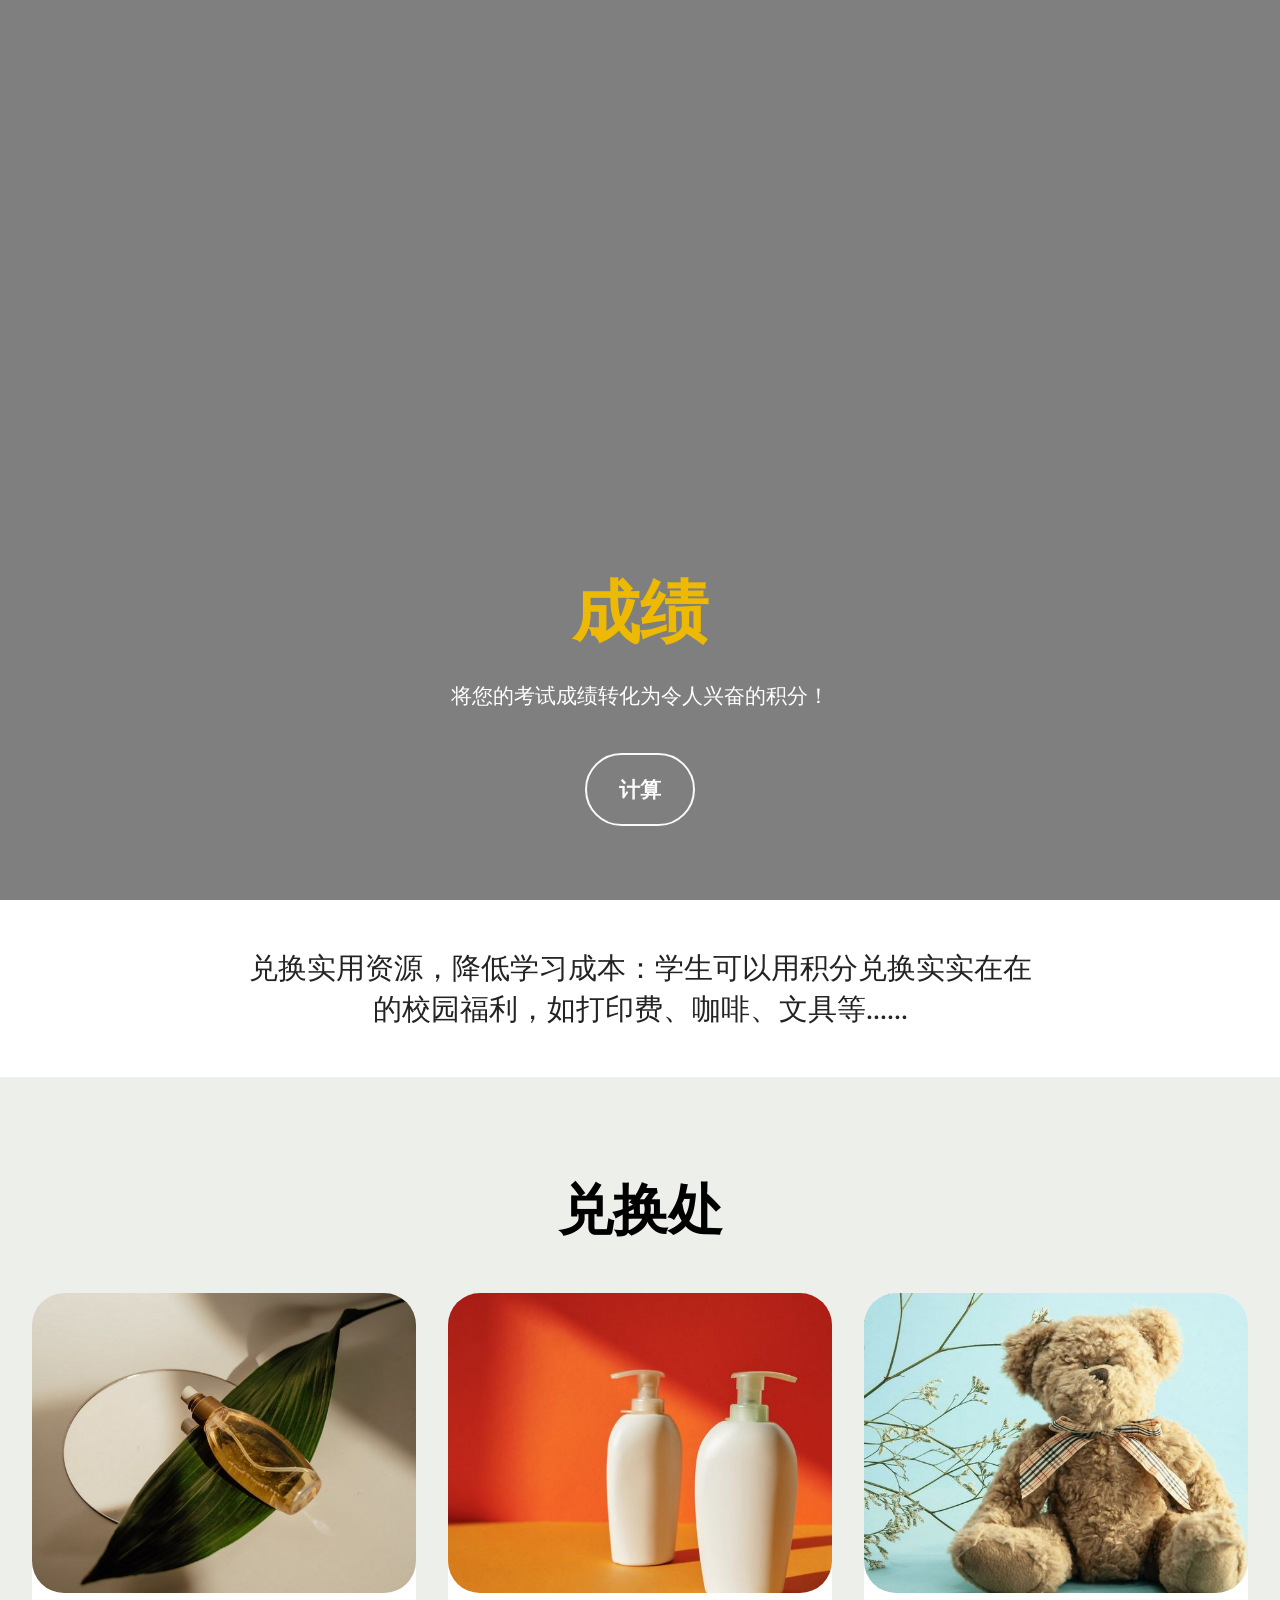
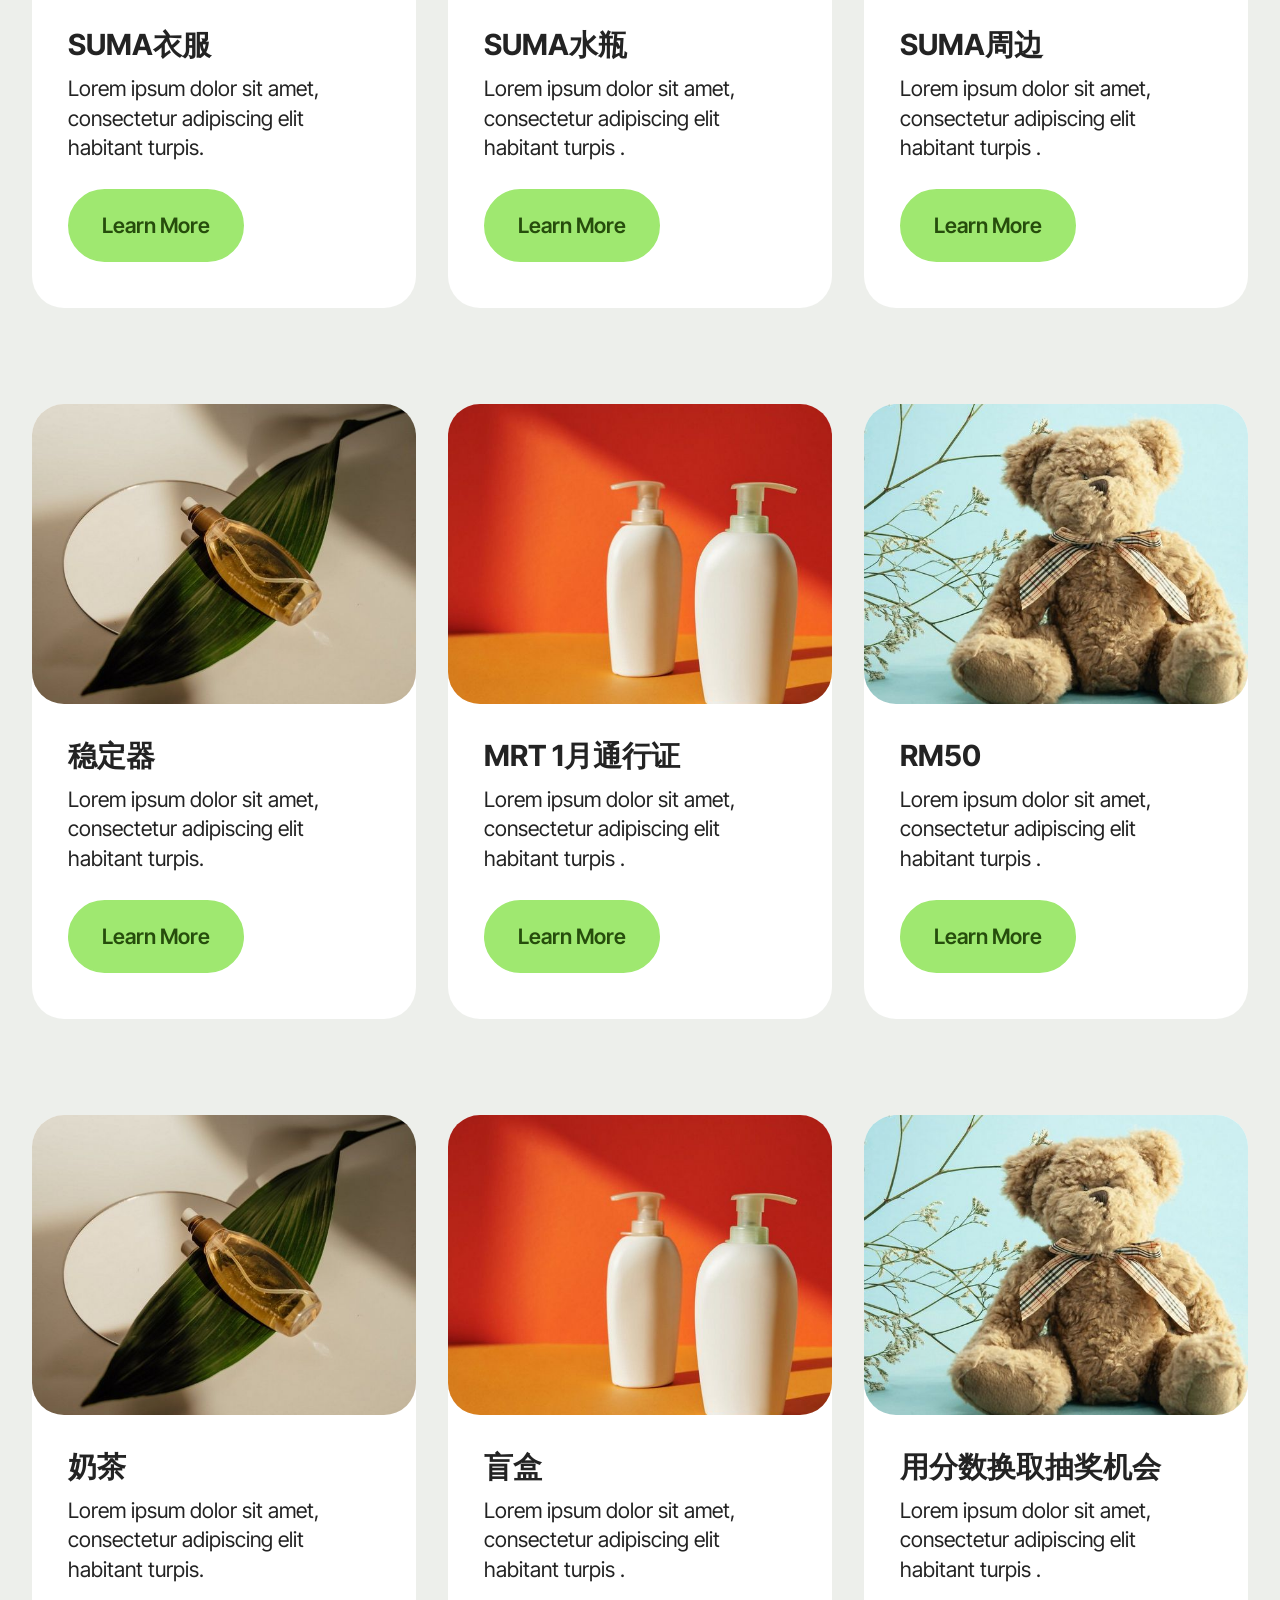
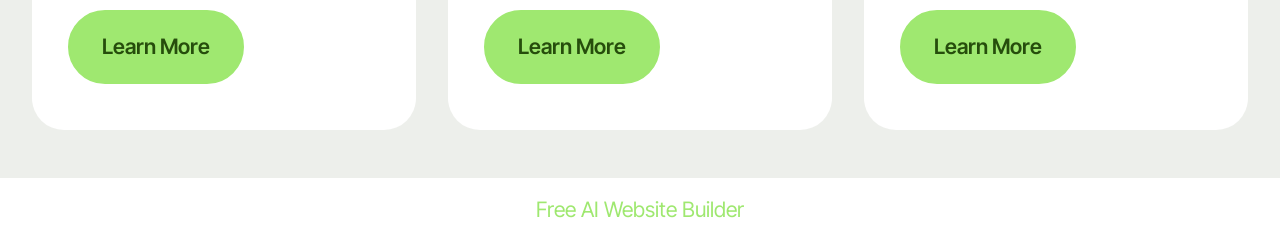
==== index.html @ 8c4ea5cb "create github pages" ====
<!DOCTYPE html>
<html  >
<head>
  <!-- Site made with Mobirise Website Builder v6.1.4, https://mobirise.com -->
  <meta charset="UTF-8">
  <meta http-equiv="X-UA-Compatible" content="IE=edge">
  <meta name="generator" content="Mobirise v6.1.4, mobirise.com">
  <meta name="viewport" content="width=device-width, initial-scale=1, minimum-scale=1">
  <link rel="shortcut icon" href="assets/images/logo5.png" type="image/x-icon">
  <meta name="description" content="">
  
  
  <title>Home</title>
  <link rel="stylesheet" href="assets/bootstrap/css/bootstrap.min.css">
  <link rel="stylesheet" href="assets/theme/css/style.css">
  <link rel="preload" href="https://fonts.googleapis.com/css2?family=Inter+Tight:wght@400;700&display=swap&display=swap" as="style" onload="this.onload=null;this.rel='stylesheet'">
  <noscript><link rel="stylesheet" href="https://fonts.googleapis.com/css2?family=Inter+Tight:wght@400;700&display=swap&display=swap"></noscript>
  <link rel="preload" as="style" href="assets/mobirise/css/mbr-additional.css?v=68viT0"><link rel="stylesheet" href="assets/mobirise/css/mbr-additional.css?v=68viT0" type="text/css">

  
  
  
</head>
<body>
  
  <section data-bs-version="5.1" class="header18 cid-v1A9s6jauX mbr-fullscreen" data-bg-video="https://www.youtube.com/embed/R9j8kpVGVH4?autoplay=1&amp;loop=1&amp;playlist=R9j8kpVGVH4&amp;t=20&amp;mute=1&amp;playsinline=1&amp;controls=0&amp;showinfo=0&amp;autohide=1&amp;allowfullscreen=true&amp;mode=transparent" id="header18-0">
  

  <div class="mbr-overlay" style="opacity: 0.5; background-color: rgb(0, 0, 0);"></div>
  <div class="container-fluid">
    <div class="row">
      <div class="content-wrap col-12 col-md-12">
        <h1 class="mbr-section-title mbr-fonts-style mbr-white mb-4 display-1">
          <strong>成绩</strong>
        </h1>
        
        <p class="mbr-fonts-style mbr-text mbr-white mb-4 display-7">将您的考试成绩转化为令人兴奋的积分！</p>
        <div class="mbr-section-btn">
          <a class="btn btn-white-outline display-7" href="https://mobiri.se">计算</a>
        </div>
      </div>
    </div>
  </div>
</section>

<section data-bs-version="5.1" class="people07 cid-v1A9xgtRkw" id="people07-1">
    
    <div class="container">
        <div class="row justify-content-center">
            <div class="col-md-12 col-lg-8">
                <p class="card-text mbr-fonts-style display-5">兑换实用资源，降低学习成本：学生可以用积分兑换实实在在的校园福利，如打印费、咖啡、文具等......<br></p>
                
                
            </div>
        </div>
    </div>
</section>

<section data-bs-version="5.1" class="features4 start cid-v1Aa1OQr6x" id="features04-3">
	
	
	<div class="container">
		<div class="row justify-content-center">
			<div class="col-12 content-head">
				<div class="mbr-section-head mb-5">
					<h4 class="mbr-section-title mbr-fonts-style align-center mb-0 display-2"><strong>兑换处</strong></h4>
					
					
				</div>
			</div>
		</div>
		<div class="row">
			<div class="item features-image col-12 col-md-6 col-lg-4">
				<div class="item-wrapper">
					<div class="item-img">
						<img src="assets/images/shop1.jpg" alt="Mobirise Website Builder">
					</div>
					<div class="item-content">
						<h5 class="item-title mbr-fonts-style display-5"><strong>SUMA衣服</strong></h5>
						<p class="mbr-text mbr-fonts-style display-7">
							Lorem ipsum dolor sit amet, consectetur adipiscing elit habitant turpis.
						</p>
						<div class="mbr-section-btn item-footer">
						<a href="" class="btn item-btn btn-primary display-7">Learn More</a>
					</div>
					</div>

				</div>
			</div>
			<div class="item features-image col-12 col-md-6 col-lg-4">
				<div class="item-wrapper">
					<div class="item-img">
						<img src="assets/images/shop2.jpg" alt="Mobirise Website Builder">
					</div>
					<div class="item-content">
						<h5 class="item-title mbr-fonts-style display-5"><strong>SUMA水瓶</strong></h5>
						<p class="mbr-text mbr-fonts-style display-7">
							Lorem ipsum dolor sit amet, consectetur adipiscing elit habitant turpis .
						</p>
						<div class="mbr-section-btn item-footer">
							<a href="" class="btn item-btn btn-primary display-7">Learn More</a>
						</div>
					</div>
				</div>
			</div>
			<div class="item features-image col-12 col-md-6 col-lg-4">
				<div class="item-wrapper">
					<div class="item-img">
						<img src="assets/images/shop3.jpg" alt="Mobirise Website Builder">
					</div>
					<div class="item-content">
						<h5 class="item-title mbr-fonts-style display-5"><strong>SUMA周边</strong></h5>
						<p class="mbr-text mbr-fonts-style display-7">
							Lorem ipsum dolor sit amet, consectetur adipiscing elit habitant turpis .<br>
						</p>
						<div class="mbr-section-btn item-footer">
							<a href="" class="btn item-btn btn-primary display-7">Learn More</a>
						</div>
					</div>
				</div>
			</div>
		</div>
	</div>
</section>

<section data-bs-version="5.1" class="features4 start cid-v1Aa3qt1Vm" id="features04-4">
	
	
	<div class="container">
		<div class="row justify-content-center">
			<div class="col-12 content-head">
				
			</div>
		</div>
		<div class="row">
			<div class="item features-image col-12 col-md-6 col-lg-4">
				<div class="item-wrapper">
					<div class="item-img">
						<img src="assets/images/shop1.jpg" alt="Mobirise Website Builder">
					</div>
					<div class="item-content">
						<h5 class="item-title mbr-fonts-style display-5"><strong>稳定器</strong></h5>
						<p class="mbr-text mbr-fonts-style display-7">
							Lorem ipsum dolor sit amet, consectetur adipiscing elit habitant turpis.
						</p>
						<div class="mbr-section-btn item-footer">
						<a href="" class="btn item-btn btn-primary display-7">Learn More</a>
					</div>
					</div>

				</div>
			</div>
			<div class="item features-image col-12 col-md-6 col-lg-4">
				<div class="item-wrapper">
					<div class="item-img">
						<img src="assets/images/shop2.jpg" alt="Mobirise Website Builder">
					</div>
					<div class="item-content">
						<h5 class="item-title mbr-fonts-style display-5"><strong>MRT 1月通行证</strong></h5>
						<p class="mbr-text mbr-fonts-style display-7">
							Lorem ipsum dolor sit amet, consectetur adipiscing elit habitant turpis .
						</p>
						<div class="mbr-section-btn item-footer">
							<a href="" class="btn item-btn btn-primary display-7">Learn More</a>
						</div>
					</div>
				</div>
			</div>
			<div class="item features-image col-12 col-md-6 col-lg-4">
				<div class="item-wrapper">
					<div class="item-img">
						<img src="assets/images/shop3.jpg" alt="Mobirise Website Builder">
					</div>
					<div class="item-content">
						<h5 class="item-title mbr-fonts-style display-5"><strong>RM50</strong></h5>
						<p class="mbr-text mbr-fonts-style display-7">
							Lorem ipsum dolor sit amet, consectetur adipiscing elit habitant turpis .<br>
						</p>
						<div class="mbr-section-btn item-footer">
							<a href="" class="btn item-btn btn-primary display-7">Learn More</a>
						</div>
					</div>
				</div>
			</div>
		</div>
	</div>
</section>

<section data-bs-version="5.1" class="features4 start cid-v1Aabd6lyU" id="features04-6">
	
	
	<div class="container">
		<div class="row justify-content-center">
			<div class="col-12 content-head">
				
			</div>
		</div>
		<div class="row">
			<div class="item features-image col-12 col-md-6 col-lg-4">
				<div class="item-wrapper">
					<div class="item-img">
						<img src="assets/images/shop1.jpg" alt="Mobirise Website Builder">
					</div>
					<div class="item-content">
						<h5 class="item-title mbr-fonts-style display-5"><strong>奶茶</strong></h5>
						<p class="mbr-text mbr-fonts-style display-7">
							Lorem ipsum dolor sit amet, consectetur adipiscing elit habitant turpis.
						</p>
						<div class="mbr-section-btn item-footer">
						<a href="" class="btn item-btn btn-primary display-7">Learn More</a>
					</div>
					</div>

				</div>
			</div>
			<div class="item features-image col-12 col-md-6 col-lg-4">
				<div class="item-wrapper">
					<div class="item-img">
						<img src="assets/images/shop2.jpg" alt="Mobirise Website Builder">
					</div>
					<div class="item-content">
						<h5 class="item-title mbr-fonts-style display-5"><strong>盲盒</strong></h5>
						<p class="mbr-text mbr-fonts-style display-7">
							Lorem ipsum dolor sit amet, consectetur adipiscing elit habitant turpis .
						</p>
						<div class="mbr-section-btn item-footer">
							<a href="" class="btn item-btn btn-primary display-7">Learn More</a>
						</div>
					</div>
				</div>
			</div>
			<div class="item features-image col-12 col-md-6 col-lg-4">
				<div class="item-wrapper">
					<div class="item-img">
						<img src="assets/images/shop3.jpg" alt="Mobirise Website Builder">
					</div>
					<div class="item-content">
						<h5 class="item-title mbr-fonts-style display-5">
							<strong>用分数换取抽奖机会</strong></h5>
						<p class="mbr-text mbr-fonts-style display-7">
							Lorem ipsum dolor sit amet, consectetur adipiscing elit habitant turpis .<br>
						</p>
						<div class="mbr-section-btn item-footer">
							<a href="" class="btn item-btn btn-primary display-7">Learn More</a>
						</div>
					</div>
				</div>
			</div>
		</div>
	</div>
</section><section class="display-7" style="padding: 0;align-items: center;justify-content: center;flex-wrap: wrap;    align-content: center;display: flex;position: relative;height: 4rem;"><a href="https://mobiri.se/4250606" style="flex: 1 1;height: 4rem;position: absolute;width: 100%;z-index: 1;"><img alt="" style="height: 4rem;" src="[data-uri]"></a><p style="margin: 0;text-align: center;" class="display-7">&#8204;</p><a style="z-index:1" href="https://mobirise.com/builder/ai-website-builder.html">Free AI Website Builder</a></section><script src="assets/bootstrap/js/bootstrap.bundle.min.js"></script>  <script src="assets/smoothscroll/smooth-scroll.js"></script>  <script src="assets/ytplayer/index.js"></script>  <script src="assets/vimeoplayer/player.js"></script>  <script src="assets/theme/js/script.js"></script>  
  
  
</body>
</html>
---- assets/theme/css/style.css ----
@charset "UTF-8";
section {
  background-color: #ffffff;
}

body {
  font-style: normal;
  line-height: 1.5;
  font-weight: 400;
  color: #232323;
  position: relative;
}

button {
  background-color: transparent;
  border-color: transparent;
}

.embla__button,
.carousel-control {
  background-color: #edefea !important;
  opacity: 0.8 !important;
  color: #464845 !important;
  border-color: #edefea !important;
}

.carousel .close,
.modalWindow .close {
  background-color: #edefea !important;
  color: #464845 !important;
  border-color: #edefea !important;
  opacity: 0.8 !important;
}

.carousel .close:hover,
.modalWindow .close:hover {
  opacity: 1 !important;
}

.carousel-indicators li {
  background-color: #edefea !important;
  border: 2px solid #464845 !important;
}

.carousel-indicators li:hover,
.carousel-indicators li:active {
  opacity: 0.8 !important;
}

.embla__button:hover,
.carousel-control:hover {
  background-color: #edefea !important;
  opacity: 1 !important;
}

.modalWindow-video-container {
  height: 80%;
}

section,
.container,
.container-fluid {
  position: relative;
  word-wrap: break-word;
}

a.mbr-iconfont:hover {
  text-decoration: none;
}

.article .lead p,
.article .lead ul,
.article .lead ol,
.article .lead pre,
.article .lead blockquote {
  margin-bottom: 0;
}

a {
  font-style: normal;
  font-weight: 400;
  cursor: pointer;
}
a, a:hover {
  text-decoration: none;
}

.mbr-section-title {
  font-style: normal;
  line-height: 1.3;
}

.mbr-section-subtitle {
  line-height: 1.3;
}

.mbr-text {
  font-style: normal;
  line-height: 1.7;
}

h1,
h2,
h3,
h4,
h5,
h6,
.display-1,
.display-2,
.display-4,
.display-5,
.display-7,
span,
p,
a {
  line-height: 1;
  word-break: break-word;
  word-wrap: break-word;
  font-weight: 400;
}

b,
strong {
  font-weight: bold;
}

input:-webkit-autofill, input:-webkit-autofill:hover, input:-webkit-autofill:focus, input:-webkit-autofill:active {
  transition-delay: 9999s;
  -webkit-transition-property: background-color, color;
  transition-property: background-color, color;
}

textarea[type=hidden] {
  display: none;
}

section {
  background-position: 50% 50%;
  background-repeat: no-repeat;
  background-size: cover;
}
section .mbr-background-video,
section .mbr-background-video-preview {
  position: absolute;
  bottom: 0;
  left: 0;
  right: 0;
  top: 0;
}

.hidden {
  visibility: hidden;
}

.mbr-z-index20 {
  z-index: 20;
}

/*! Base colors */
.mbr-white {
  color: #ffffff;
}

.mbr-black {
  color: #111111;
}

.mbr-bg-white {
  background-color: #ffffff;
}

.mbr-bg-black {
  background-color: #000000;
}

/*! Text-aligns */
.align-left {
  text-align: left;
}

.align-center {
  text-align: center;
}

.align-right {
  text-align: right;
}

/*! Font-weight  */
.mbr-light {
  font-weight: 300;
}

.mbr-regular {
  font-weight: 400;
}

.mbr-semibold {
  font-weight: 500;
}

.mbr-bold {
  font-weight: 700;
}

/*! Media  */
.media-content {
  flex-basis: 100%;
}

.media-container-row {
  display: flex;
  flex-direction: row;
  flex-wrap: wrap;
  justify-content: center;
  align-content: center;
  align-items: start;
}
.media-container-row .media-size-item {
  width: 400px;
}

.media-container-column {
  display: flex;
  flex-direction: column;
  flex-wrap: wrap;
  justify-content: center;
  align-content: center;
  align-items: stretch;
}
.media-container-column > * {
  width: 100%;
}

@media (min-width: 992px) {
  .media-container-row {
    flex-wrap: nowrap;
  }
}
figure {
  margin-bottom: 0;
  overflow: hidden;
}

figure[mbr-media-size] {
  transition: width 0.1s;
}

img,
iframe {
  display: block;
  width: 100%;
}

.card {
  background-color: transparent;
  border: none;
}

.card-box {
  width: 100%;
}

.card-img {
  text-align: center;
  flex-shrink: 0;
  -webkit-flex-shrink: 0;
}

.media {
  max-width: 100%;
  margin: 0 auto;
}

.mbr-figure {
  align-self: center;
}

.media-container > div {
  max-width: 100%;
}

.mbr-figure img,
.card-img img {
  width: 100%;
}

@media (max-width: 991px) {
  .media-size-item {
    width: auto !important;
  }
  .media {
    width: auto;
  }
  .mbr-figure {
    width: 100% !important;
  }
}
/*! Buttons */
.mbr-section-btn {
  margin-left: -0.6rem;
  margin-right: -0.6rem;
  font-size: 0;
}

.btn {
  font-weight: 600;
  border-width: 1px;
  font-style: normal;
  margin: 0.6rem 0.6rem;
  white-space: normal;
  transition: all 0.2s ease-in-out;
  display: inline-flex;
  align-items: center;
  justify-content: center;
  word-break: break-word;
}

.btn-sm {
  font-weight: 600;
  letter-spacing: 0px;
  transition: all 0.3s ease-in-out;
}

.btn-md {
  font-weight: 600;
  letter-spacing: 0px;
  transition: all 0.3s ease-in-out;
}

.btn-lg {
  font-weight: 600;
  letter-spacing: 0px;
  transition: all 0.3s ease-in-out;
}

.btn-form {
  margin: 0;
}
.btn-form:hover {
  cursor: pointer;
}

nav .mbr-section-btn {
  margin-left: 0rem;
  margin-right: 0rem;
}

/*! Btn icon margin */
.btn .mbr-iconfont,
.btn.btn-sm .mbr-iconfont {
  order: 1;
  cursor: pointer;
  margin-left: 0.5rem;
  vertical-align: sub;
}

.btn.btn-md .mbr-iconfont,
.btn.btn-md .mbr-iconfont {
  margin-left: 0.8rem;
}

.mbr-regular {
  font-weight: 400;
}

.mbr-semibold {
  font-weight: 500;
}

.mbr-bold {
  font-weight: 700;
}

[type=submit] {
  -webkit-appearance: none;
}

/*! Full-screen */
.mbr-fullscreen .mbr-overlay {
  min-height: 100vh;
}

.mbr-fullscreen {
  display: flex;
  display: -moz-flex;
  display: -ms-flex;
  display: -o-flex;
  align-items: center;
  min-height: 100vh;
  padding-top: 3rem;
  padding-bottom: 3rem;
}

/*! Map */
.map {
  height: 25rem;
  position: relative;
}
.map iframe {
  width: 100%;
  height: 100%;
}

/*! Scroll to top arrow */
.mbr-arrow-up {
  bottom: 25px;
  right: 90px;
  position: fixed;
  text-align: right;
  z-index: 5000;
  color: #ffffff;
  font-size: 22px;
}

.mbr-arrow-up a {
  background: rgba(0, 0, 0, 0.2);
  border-radius: 50%;
  color: #fff;
  display: inline-block;
  height: 60px;
  width: 60px;
  border: 2px solid #fff;
  outline-style: none !important;
  position: relative;
  text-decoration: none;
  transition: all 0.3s ease-in-out;
  cursor: pointer;
  text-align: center;
}
.mbr-arrow-up a:hover {
  background-color: rgba(0, 0, 0, 0.4);
}
.mbr-arrow-up a i {
  line-height: 60px;
}

.mbr-arrow-up-icon {
  display: block;
  color: #fff;
}

.mbr-arrow-up-icon::before {
  content: "›";
  display: inline-block;
  font-family: serif;
  font-size: 22px;
  line-height: 1;
  font-style: normal;
  position: relative;
  top: 6px;
  left: -4px;
  transform: rotate(-90deg);
}

/*! Arrow Down */
.mbr-arrow {
  position: absolute;
  bottom: 45px;
  left: 50%;
  width: 60px;
  height: 60px;
  cursor: pointer;
  background-color: rgba(80, 80, 80, 0.5);
  border-radius: 50%;
  transform: translateX(-50%);
}
@media (max-width: 767px) {
  .mbr-arrow {
    display: none;
  }
}
.mbr-arrow > a {
  display: inline-block;
  text-decoration: none;
  outline-style: none;
  animation: arrowdown 1.7s ease-in-out infinite;
  color: #ffffff;
}
.mbr-arrow > a > i {
  position: absolute;
  top: -2px;
  left: 15px;
  font-size: 2rem;
}

#scrollToTop a i::before {
  content: "";
  position: absolute;
  display: block;
  border-bottom: 2.5px solid #fff;
  border-left: 2.5px solid #fff;
  width: 27.8%;
  height: 27.8%;
  left: 50%;
  top: 51%;
  transform: translateY(-30%) translateX(-50%) rotate(135deg);
}

@keyframes arrowdown {
  0% {
    transform: translateY(0px);
  }
  50% {
    transform: translateY(-5px);
  }
  100% {
    transform: translateY(0px);
  }
}
@media (max-width: 500px) {
  .mbr-arrow-up {
    left: 0;
    right: 0;
    text-align: center;
  }
}
/*Gradients animation*/
@keyframes gradient-animation {
  from {
    background-position: 0% 100%;
    animation-timing-function: ease-in-out;
  }
  to {
    background-position: 100% 0%;
    animation-timing-function: ease-in-out;
  }
}
.bg-gradient {
  background-size: 200% 200%;
  animation: gradient-animation 5s infinite alternate;
  -webkit-animation: gradient-animation 5s infinite alternate;
}

.menu .navbar-brand {
  display: -webkit-flex;
}
.menu .navbar-brand span {
  display: flex;
  display: -webkit-flex;
}
.menu .navbar-brand .navbar-caption-wrap {
  display: -webkit-flex;
}
.menu .navbar-brand .navbar-logo img {
  display: -webkit-flex;
  width: auto;
}
@media (min-width: 768px) and (max-width: 991px) {
  .menu .navbar-toggleable-sm .navbar-nav {
    display: -ms-flexbox;
  }
}
@media (max-width: 991px) {
  .menu .navbar-collapse {
    max-height: 93.5vh;
  }
  .menu .navbar-collapse.show {
    overflow: auto;
  }
}
@media (min-width: 992px) {
  .menu .navbar-nav.nav-dropdown {
    display: -webkit-flex;
  }
  .menu .navbar-toggleable-sm .navbar-collapse {
    display: -webkit-flex !important;
  }
  .menu .collapsed .navbar-collapse {
    max-height: 93.5vh;
  }
  .menu .collapsed .navbar-collapse.show {
    overflow: auto;
  }
}
@media (max-width: 767px) {
  .menu .navbar-collapse {
    max-height: 80vh;
  }
}

.nav-link .mbr-iconfont {
  margin-right: 0.5rem;
}

.navbar {
  display: -webkit-flex;
  -webkit-flex-wrap: wrap;
  -webkit-align-items: center;
  -webkit-justify-content: space-between;
}

.navbar-collapse {
  -webkit-flex-basis: 100%;
  -webkit-flex-grow: 1;
  -webkit-align-items: center;
}

.nav-dropdown .link {
  padding: 0.667em 1.667em !important;
  margin: 0 !important;
}

.nav {
  display: -webkit-flex;
  -webkit-flex-wrap: wrap;
}

.row {
  display: -webkit-flex;
  -webkit-flex-wrap: wrap;
}

.justify-content-center {
  -webkit-justify-content: center;
}

.form-inline {
  display: -webkit-flex;
}

.card-wrapper {
  -webkit-flex: 1;
}

.carousel-control {
  z-index: 10;
  display: -webkit-flex;
}

.carousel-controls {
  display: -webkit-flex;
}

.media {
  display: -webkit-flex;
}

.form-group:focus {
  outline: none;
}

.jq-selectbox__select {
  padding: 7px 0;
  position: relative;
}

.jq-selectbox__dropdown {
  overflow: hidden;
  border-radius: 10px;
  position: absolute;
  top: 100%;
  left: 0 !important;
  width: 100% !important;
}

.jq-selectbox__trigger-arrow {
  right: 0;
  transform: translateY(-50%);
}

.jq-selectbox li {
  padding: 1.07em 0.5em;
}

input[type=range] {
  padding-left: 0 !important;
  padding-right: 0 !important;
}

.modal-dialog,
.modal-content {
  height: 100%;
}

.modal-dialog .carousel-inner {
  height: calc(100vh - 1.75rem);
}
@media (max-width: 575px) {
  .modal-dialog .carousel-inner {
    height: calc(100vh - 1rem);
  }
}

.carousel-item {
  text-align: center;
}

.carousel-item img {
  margin: auto;
}

.navbar-toggler {
  align-self: flex-start;
  padding: 0.25rem 0.75rem;
  font-size: 1.25rem;
  line-height: 1;
  background: transparent;
  border: 1px solid transparent;
  border-radius: 0.25rem;
}

.navbar-toggler:focus,
.navbar-toggler:hover {
  text-decoration: none;
  box-shadow: none;
}

.navbar-toggler-icon {
  display: inline-block;
  width: 1.5em;
  height: 1.5em;
  vertical-align: middle;
  content: "";
  background: no-repeat center center;
  background-size: 100% 100%;
}

.navbar-toggler-left {
  position: absolute;
  left: 1rem;
}

.navbar-toggler-right {
  position: absolute;
  right: 1rem;
}

.card-img {
  width: auto;
}

.menu .navbar.collapsed:not(.beta-menu) {
  flex-direction: column;
}

.carousel-item.active,
.carousel-item-next,
.carousel-item-prev {
  display: flex;
}

.note-air-layout .dropup .dropdown-menu,
.note-air-layout .navbar-fixed-bottom .dropdown .dropdown-menu {
  bottom: initial !important;
}

html,
body {
  height: auto;
  min-height: 100vh;
}

.dropup .dropdown-toggle::after {
  display: none;
}

.form-asterisk {
  font-family: initial;
  position: absolute;
  top: -2px;
  font-weight: normal;
}

.form-control-label {
  position: relative;
  cursor: pointer;
  margin-bottom: 0.357em;
  padding: 0;
}

.alert {
  color: #ffffff;
  border-radius: 0;
  border: 0;
  font-size: 1.1rem;
  line-height: 1.5;
  margin-bottom: 1.875rem;
  padding: 1.25rem;
  position: relative;
  text-align: center;
}
.alert.alert-form::after {
  background-color: inherit;
  bottom: -7px;
  content: "";
  display: block;
  height: 14px;
  left: 50%;
  margin-left: -7px;
  position: absolute;
  transform: rotate(45deg);
  width: 14px;
}

.form-control {
  background-color: #ffffff;
  background-clip: border-box;
  color: #232323;
  line-height: 1rem !important;
  height: auto;
  padding: 1.2rem 2rem;
  transition: border-color 0.25s ease 0s;
  border: 1px solid transparent !important;
  border-radius: 4px;
  box-shadow: rgba(0, 0, 0, 0.07) 0px 1px 1px 0px, rgba(0, 0, 0, 0.07) 0px 1px 3px 0px, rgba(0, 0, 0, 0.03) 0px 0px 0px 1px;
}
.form-active .form-control:invalid {
  border-color: red;
}

.row > * {
  padding-right: 1rem;
  padding-left: 1rem;
}

form .row {
  margin-left: -0.6rem;
  margin-right: -0.6rem;
}
form .row [class*=col] {
  padding-left: 0.6rem;
  padding-right: 0.6rem;
}

form .mbr-section-btn {
  padding-left: 0.6rem;
  padding-right: 0.6rem;
}

form .form-check-input {
  margin-top: 0.5;
}

textarea.form-control {
  line-height: 1.5rem !important;
}

.form-group {
  margin-bottom: 1.2rem;
}

.form-control,
form .btn {
  min-height: 48px;
}

.gdpr-block label span.textGDPR input[name=gdpr] {
  top: 7px;
}

.form-control:focus {
  box-shadow: none;
}

:focus {
  outline: none;
}

.mbr-overlay {
  background-color: #000;
  bottom: 0;
  left: 0;
  opacity: 0.5;
  position: absolute;
  right: 0;
  top: 0;
  z-index: 0;
  pointer-events: none;
}

blockquote {
  font-style: italic;
  padding: 3rem;
  font-size: 1.09rem;
  position: relative;
  border-left: 3px solid;
}

ul,
ol,
pre,
blockquote {
  margin-bottom: 2.3125rem;
}

.mt-4 {
  margin-top: 2rem !important;
}

.mb-4 {
  margin-bottom: 2rem !important;
}

.container,
.container-fluid {
  padding-left: 16px;
  padding-right: 16px;
}

.row {
  margin-left: -16px;
  margin-right: -16px;
}
.row > [class*=col] {
  padding-left: 16px;
  padding-right: 16px;
}

@media (min-width: 992px) {
  .container-fluid {
    padding-left: 32px;
    padding-right: 32px;
  }
}
@media (max-width: 991px) {
  .mbr-container {
    padding-left: 16px;
    padding-right: 16px;
  }
}
.app-video-wrapper > img {
  opacity: 1;
}

.app-video-wrapper {
  background: transparent;
}

.item {
  position: relative;
}

.dropdown-menu .dropdown-menu {
  left: 100%;
}

.dropdown-item + .dropdown-menu {
  display: none;
}

.dropdown-item:hover + .dropdown-menu,
.dropdown-menu:hover {
  display: block;
}

@media (min-aspect-ratio: 16/9) {
  .mbr-video-foreground {
    height: 300% !important;
    top: -100% !important;
  }
}
@media (max-aspect-ratio: 16/9) {
  .mbr-video-foreground {
    width: 300% !important;
    left: -100% !important;
  }
}.engine {
	position: absolute;
	text-indent: -2400px;
	text-align: center;
	padding: 0;
	top: 0;
	left: -2400px;
}
---- assets/mobirise/css/mbr-additional.css ----
.btn {
  border-width: 2px;
}
img,
.card-wrap,
.card-wrapper,
.video-wrapper,
.mbr-figure iframe,
.google-map iframe,
.slide-content,
.plan,
.card,
.item-wrapper {
  border-radius: 2rem !important;
}
.video-wrapper {
  overflow: hidden;
}
body {
  font-family: Inter Tight;
}
.display-1 {
  font-family: 'Inter Tight', sans-serif;
  font-size: 5rem;
  line-height: 1;
}
.display-1 > .mbr-iconfont {
  font-size: 6.25rem;
}
.display-2 {
  font-family: 'Inter Tight', sans-serif;
  font-size: 4rem;
  line-height: 1;
}
.display-2 > .mbr-iconfont {
  font-size: 5rem;
}
.display-4 {
  font-family: 'Inter Tight', sans-serif;
  font-size: 1.4rem;
  line-height: 1.5;
}
.display-4 > .mbr-iconfont {
  font-size: 1.75rem;
}
.display-5 {
  font-family: 'Inter Tight', sans-serif;
  font-size: 2rem;
  line-height: 1.5;
}
.display-5 > .mbr-iconfont {
  font-size: 2.5rem;
}
.display-7 {
  font-family: 'Inter Tight', sans-serif;
  font-size: 1.4rem;
  line-height: 1.3;
}
.display-7 > .mbr-iconfont {
  font-size: 1.75rem;
}
/* ---- Fluid typography for mobile devices ---- */
/* 1.4 - font scale ratio ( bootstrap == 1.42857 ) */
/* 100vw - current viewport width */
/* (48 - 20)  48 == 48rem == 768px, 20 == 20rem == 320px(minimal supported viewport) */
/* 0.65 - min scale variable, may vary */
@media (max-width: 992px) {
  .display-1 {
    font-size: 4rem;
  }
}
@media (max-width: 768px) {
  .display-1 {
    font-size: 3.5rem;
    font-size: calc( 2.4rem + (5 - 2.4) * ((100vw - 20rem) / (48 - 20)));
    line-height: calc( 1.1 * (2.4rem + (5 - 2.4) * ((100vw - 20rem) / (48 - 20))));
  }
  .display-2 {
    font-size: 3.2rem;
    font-size: calc( 2.05rem + (4 - 2.05) * ((100vw - 20rem) / (48 - 20)));
    line-height: calc( 1.3 * (2.05rem + (4 - 2.05) * ((100vw - 20rem) / (48 - 20))));
  }
  .display-4 {
    font-size: 1.12rem;
    font-size: calc( 1.14rem + (1.4 - 1.14) * ((100vw - 20rem) / (48 - 20)));
    line-height: calc( 1.4 * (1.14rem + (1.4 - 1.14) * ((100vw - 20rem) / (48 - 20))));
  }
  .display-5 {
    font-size: 1.6rem;
    font-size: calc( 1.35rem + (2 - 1.35) * ((100vw - 20rem) / (48 - 20)));
    line-height: calc( 1.4 * (1.35rem + (2 - 1.35) * ((100vw - 20rem) / (48 - 20))));
  }
  .display-7 {
    font-size: 1.12rem;
    font-size: calc( 1.14rem + (1.4 - 1.14) * ((100vw - 20rem) / (48 - 20)));
    line-height: calc( 1.4 * (1.14rem + (1.4 - 1.14) * ((100vw - 20rem) / (48 - 20))));
  }
}
@media (min-width: 992px) and (max-width: 1400px) {
  .display-1 {
    font-size: 3.5rem;
    font-size: calc( 2.4rem + (5 - 2.4) * ((100vw - 62rem) / (87 - 62)));
    line-height: calc( 1.1 * (2.4rem + (5 - 2.4) * ((100vw - 62rem) / (87 - 62))));
  }
  .display-2 {
    font-size: 3.2rem;
    font-size: calc( 2.05rem + (4 - 2.05) * ((100vw - 62rem) / (87 - 62)));
    line-height: calc( 1.3 * (2.05rem + (4 - 2.05) * ((100vw - 62rem) / (87 - 62))));
  }
  .display-4 {
    font-size: 1.12rem;
    font-size: calc( 1.14rem + (1.4 - 1.14) * ((100vw - 62rem) / (87 - 62)));
    line-height: calc( 1.4 * (1.14rem + (1.4 - 1.14) * ((100vw - 62rem) / (87 - 62))));
  }
  .display-5 {
    font-size: 1.6rem;
    font-size: calc( 1.35rem + (2 - 1.35) * ((100vw - 62rem) / (87 - 62)));
    line-height: calc( 1.4 * (1.35rem + (2 - 1.35) * ((100vw - 62rem) / (87 - 62))));
  }
  .display-7 {
    font-size: 1.12rem;
    font-size: calc( 1.14rem + (1.4 - 1.14) * ((100vw - 62rem) / (87 - 62)));
    line-height: calc( 1.4 * (1.14rem + (1.4 - 1.14) * ((100vw - 62rem) / (87 - 62))));
  }
}
/* Buttons */
.btn {
  padding: 1.25rem 2rem;
  border-radius: 4px;
}
@media (max-width: 767px) {
  .btn {
    padding: 0.75rem 1.5rem;
  }
}
.btn-sm {
  padding: 0.6rem 1.2rem;
  border-radius: 4px;
}
.btn-md {
  padding: 0.6rem 1.2rem;
  border-radius: 4px;
}
.btn-lg {
  padding: 1.25rem 2rem;
  border-radius: 4px;
}
.bg-primary {
  background-color: #9fe870 !important;
}
.bg-success {
  background-color: #3a341c !important;
}
.bg-info {
  background-color: #320707 !important;
}
.bg-warning {
  background-color: #a0e2e1 !important;
}
.bg-danger {
  background-color: #ffea64 !important;
}
.btn-primary,
.btn-primary:active {
  background-color: #9fe870 !important;
  border-color: #9fe870 !important;
  color: #264d0c !important;
  box-shadow: none;
}
.btn-primary:hover,
.btn-primary:focus,
.btn-primary.focus,
.btn-primary.active {
  color: inherit;
  background-color: #bcef9c !important;
  border-color: #bcef9c !important;
  box-shadow: none;
}
.btn-primary.disabled,
.btn-primary:disabled {
  color: #264d0c !important;
  background-color: #bcef9c !important;
  border-color: #bcef9c !important;
}
.btn-secondary,
.btn-secondary:active {
  background-color: #ffd7ef !important;
  border-color: #ffd7ef !important;
  color: #d70081 !important;
  box-shadow: none;
}
.btn-secondary:hover,
.btn-secondary:focus,
.btn-secondary.focus,
.btn-secondary.active {
  color: inherit;
  background-color: #ffffff !important;
  border-color: #ffffff !important;
  box-shadow: none;
}
.btn-secondary.disabled,
.btn-secondary:disabled {
  color: #d70081 !important;
  background-color: #ffffff !important;
  border-color: #ffffff !important;
}
.btn-info,
.btn-info:active {
  background-color: #320707 !important;
  border-color: #320707 !important;
  color: #ffffff !important;
  box-shadow: none;
}
.btn-info:hover,
.btn-info:focus,
.btn-info.focus,
.btn-info.active {
  color: inherit;
  background-color: #5f0d0d !important;
  border-color: #5f0d0d !important;
  box-shadow: none;
}
.btn-info.disabled,
.btn-info:disabled {
  color: #ffffff !important;
  background-color: #5f0d0d !important;
  border-color: #5f0d0d !important;
}
.btn-success,
.btn-success:active {
  background-color: #3a341c !important;
  border-color: #3a341c !important;
  color: #ffffff !important;
  box-shadow: none;
}
.btn-success:hover,
.btn-success:focus,
.btn-success.focus,
.btn-success.active {
  color: inherit;
  background-color: #5c532d !important;
  border-color: #5c532d !important;
  box-shadow: none;
}
.btn-success.disabled,
.btn-success:disabled {
  color: #ffffff !important;
  background-color: #5c532d !important;
  border-color: #5c532d !important;
}
.btn-warning,
.btn-warning:active {
  background-color: #a0e2e1 !important;
  border-color: #a0e2e1 !important;
  color: #1f6463 !important;
  box-shadow: none;
}
.btn-warning:hover,
.btn-warning:focus,
.btn-warning.focus,
.btn-warning.active {
  color: inherit;
  background-color: #c7eeed !important;
  border-color: #c7eeed !important;
  box-shadow: none;
}
.btn-warning.disabled,
.btn-warning:disabled {
  color: #1f6463 !important;
  background-color: #c7eeed !important;
  border-color: #c7eeed !important;
}
.btn-danger,
.btn-danger:active {
  background-color: #ffea64 !important;
  border-color: #ffea64 !important;
  color: #645600 !important;
  box-shadow: none;
}
.btn-danger:hover,
.btn-danger:focus,
.btn-danger.focus,
.btn-danger.active {
  color: inherit;
  background-color: #fff197 !important;
  border-color: #fff197 !important;
  box-shadow: none;
}
.btn-danger.disabled,
.btn-danger:disabled {
  color: #645600 !important;
  background-color: #fff197 !important;
  border-color: #fff197 !important;
}
.btn-white,
.btn-white:active {
  background-color: #eff0ec !important;
  border-color: #eff0ec !important;
  color: #757b62 !important;
  box-shadow: none;
}
.btn-white:hover,
.btn-white:focus,
.btn-white.focus,
.btn-white.active {
  color: inherit;
  background-color: #ffffff !important;
  border-color: #ffffff !important;
  box-shadow: none;
}
.btn-white.disabled,
.btn-white:disabled {
  color: #757b62 !important;
  background-color: #ffffff !important;
  border-color: #ffffff !important;
}
.btn-black,
.btn-black:active {
  background-color: #232323 !important;
  border-color: #232323 !important;
  color: #ffffff !important;
  box-shadow: none;
}
.btn-black:hover,
.btn-black:focus,
.btn-black.focus,
.btn-black.active {
  color: inherit;
  background-color: #3d3d3d !important;
  border-color: #3d3d3d !important;
  box-shadow: none;
}
.btn-black.disabled,
.btn-black:disabled {
  color: #ffffff !important;
  background-color: #3d3d3d !important;
  border-color: #3d3d3d !important;
}
.btn-primary-outline,
.btn-primary-outline:active {
  background-color: transparent !important;
  border-color: #9fe870;
  color: #9fe870;
}
.btn-primary-outline:hover,
.btn-primary-outline:focus,
.btn-primary-outline.focus,
.btn-primary-outline.active {
  color: #6ddc25 !important;
  background-color: transparent !important;
  border-color: #6ddc25 !important;
  box-shadow: none !important;
}
.btn-primary-outline.disabled,
.btn-primary-outline:disabled {
  color: #264d0c !important;
  background-color: #9fe870 !important;
  border-color: #9fe870 !important;
}
.btn-secondary-outline,
.btn-secondary-outline:active {
  background-color: transparent !important;
  border-color: #ffd7ef;
  color: #ffd7ef;
}
.btn-secondary-outline:hover,
.btn-secondary-outline:focus,
.btn-secondary-outline.focus,
.btn-secondary-outline.active {
  color: #ff80cc !important;
  background-color: transparent !important;
  border-color: #ff80cc !important;
  box-shadow: none !important;
}
.btn-secondary-outline.disabled,
.btn-secondary-outline:disabled {
  color: #d70081 !important;
  background-color: #ffd7ef !important;
  border-color: #ffd7ef !important;
}
.btn-info-outline,
.btn-info-outline:active {
  background-color: transparent !important;
  border-color: #320707;
  color: #320707;
}
.btn-info-outline:hover,
.btn-info-outline:focus,
.btn-info-outline.focus,
.btn-info-outline.active {
  color: #000000 !important;
  background-color: transparent !important;
  border-color: #000000 !important;
  box-shadow: none !important;
}
.btn-info-outline.disabled,
.btn-info-outline:disabled {
  color: #ffffff !important;
  background-color: #320707 !important;
  border-color: #320707 !important;
}
.btn-success-outline,
.btn-success-outline:active {
  background-color: transparent !important;
  border-color: #3a341c;
  color: #3a341c;
}
.btn-success-outline:hover,
.btn-success-outline:focus,
.btn-success-outline.focus,
.btn-success-outline.active {
  color: #000000 !important;
  background-color: transparent !important;
  border-color: #000000 !important;
  box-shadow: none !important;
}
.btn-success-outline.disabled,
.btn-success-outline:disabled {
  color: #ffffff !important;
  background-color: #3a341c !important;
  border-color: #3a341c !important;
}
.btn-warning-outline,
.btn-warning-outline:active {
  background-color: transparent !important;
  border-color: #a0e2e1;
  color: #a0e2e1;
}
.btn-warning-outline:hover,
.btn-warning-outline:focus,
.btn-warning-outline.focus,
.btn-warning-outline.active {
  color: #5ececc !important;
  background-color: transparent !important;
  border-color: #5ececc !important;
  box-shadow: none !important;
}
.btn-warning-outline.disabled,
.btn-warning-outline:disabled {
  color: #1f6463 !important;
  background-color: #a0e2e1 !important;
  border-color: #a0e2e1 !important;
}
.btn-danger-outline,
.btn-danger-outline:active {
  background-color: transparent !important;
  border-color: #ffea64;
  color: #ffea64;
}
.btn-danger-outline:hover,
.btn-danger-outline:focus,
.btn-danger-outline.focus,
.btn-danger-outline.active {
  color: #ffde0d !important;
  background-color: transparent !important;
  border-color: #ffde0d !important;
  box-shadow: none !important;
}
.btn-danger-outline.disabled,
.btn-danger-outline:disabled {
  color: #645600 !important;
  background-color: #ffea64 !important;
  border-color: #ffea64 !important;
}
.btn-black-outline,
.btn-black-outline:active {
  background-color: transparent !important;
  border-color: #232323;
  color: #232323;
}
.btn-black-outline:hover,
.btn-black-outline:focus,
.btn-black-outline.focus,
.btn-black-outline.active {
  color: #000000 !important;
  background-color: transparent !important;
  border-color: #000000 !important;
  box-shadow: none !important;
}
.btn-black-outline.disabled,
.btn-black-outline:disabled {
  color: #ffffff !important;
  background-color: #232323 !important;
  border-color: #232323 !important;
}
.btn-white-outline,
.btn-white-outline:active {
  background-color: transparent !important;
  border-color: #fafafa;
  color: #fafafa;
}
.btn-white-outline:hover,
.btn-white-outline:focus,
.btn-white-outline.focus,
.btn-white-outline.active {
  color: #cfcfcf !important;
  background-color: transparent !important;
  border-color: #cfcfcf !important;
  box-shadow: none !important;
}
.btn-white-outline.disabled,
.btn-white-outline:disabled {
  color: #7a7a7a !important;
  background-color: #fafafa !important;
  border-color: #fafafa !important;
}
.text-primary {
  color: #9fe870 !important;
}
.text-secondary {
  color: #ffd7ef !important;
}
.text-success {
  color: #3a341c !important;
}
.text-info {
  color: #320707 !important;
}
.text-warning {
  color: #a0e2e1 !important;
}
.text-danger {
  color: #ffea64 !important;
}
.text-white {
  color: #fafafa !important;
}
.text-black {
  color: #232323 !important;
}
a.text-primary:hover,
a.text-primary:focus,
a.text-primary.active {
  color: #66d022 !important;
}
a.text-secondary:hover,
a.text-secondary:focus,
a.text-secondary.active {
  color: #ff71c6 !important;
}
a.text-success:hover,
a.text-success:focus,
a.text-success.active {
  color: #000000 !important;
}
a.text-info:hover,
a.text-info:focus,
a.text-info.active {
  color: #000000 !important;
}
a.text-warning:hover,
a.text-warning:focus,
a.text-warning.active {
  color: #52cac8 !important;
}
a.text-danger:hover,
a.text-danger:focus,
a.text-danger.active {
  color: #fddb00 !important;
}
a.text-white:hover,
a.text-white:focus,
a.text-white.active {
  color: #c7c7c7 !important;
}
a.text-black:hover,
a.text-black:focus,
a.text-black.active {
  color: #000000 !important;
}
a[class*="text-"]:not(.nav-link):not(.dropdown-item):not([role]):not(.navbar-caption) {
  position: relative;
  background-image: transparent;
  background-size: 10000px 2px;
  background-repeat: no-repeat;
  background-position: 0px 1.2em;
  background-position: -10000px 1.2em;
}
a[class*="text-"]:not(.nav-link):not(.dropdown-item):not([role]):not(.navbar-caption):hover {
  transition: background-position 2s ease-in-out;
  background-image: linear-gradient(currentColor 50%, currentColor 50%);
  background-position: 0px 1.2em;
}
.nav-tabs .nav-link.active {
  color: #9fe870;
}
.nav-tabs .nav-link:not(.active) {
  color: #232323;
}
.alert-success {
  background-color: #70c770;
}
.alert-info {
  background-color: #320707;
}
.alert-warning {
  background-color: #a0e2e1;
}
.alert-danger {
  background-color: #ffea64;
}
.mbr-section-btn .btn:not(.btn-form) {
  border-radius: 100px;
}
.mbr-gallery-filter li a {
  border-radius: 100px !important;
}
.mbr-gallery-filter li.active .btn {
  background-color: #9fe870;
  border-color: #9fe870;
  color: #306310;
}
.mbr-gallery-filter li.active .btn:focus {
  box-shadow: none;
}
.nav-tabs .nav-link {
  border-radius: 100px !important;
}
a,
a:hover {
  color: #9fe870;
}
.mbr-plan-header.bg-primary .mbr-plan-subtitle,
.mbr-plan-header.bg-primary .mbr-plan-price-desc {
  color: #ffffff;
}
.mbr-plan-header.bg-success .mbr-plan-subtitle,
.mbr-plan-header.bg-success .mbr-plan-price-desc {
  color: #c0b27c;
}
.mbr-plan-header.bg-info .mbr-plan-subtitle,
.mbr-plan-header.bg-info .mbr-plan-price-desc {
  color: #f3abab;
}
.mbr-plan-header.bg-warning .mbr-plan-subtitle,
.mbr-plan-header.bg-warning .mbr-plan-price-desc {
  color: #ffffff;
}
.mbr-plan-header.bg-danger .mbr-plan-subtitle,
.mbr-plan-header.bg-danger .mbr-plan-price-desc {
  color: #ffffff;
}
/* Scroll to top button*/
.scrollToTop_wraper {
  display: none;
}
.form-control {
  font-family: 'Inter Tight', sans-serif;
  font-size: 1.4rem;
  line-height: 1.3;
  font-weight: 400;
  border-radius: 40px !important;
}
.form-control > .mbr-iconfont {
  font-size: 1.75rem;
}
.form-control:hover,
.form-control:focus {
  box-shadow: rgba(0, 0, 0, 0.07) 0px 1px 1px 0px, rgba(0, 0, 0, 0.07) 0px 1px 3px 0px, rgba(0, 0, 0, 0.03) 0px 0px 0px 1px;
  border-color: #9fe870 !important;
}
.form-control:-webkit-input-placeholder {
  font-family: 'Inter Tight', sans-serif;
  font-size: 1.4rem;
  line-height: 1.3;
  font-weight: 400;
}
.form-control:-webkit-input-placeholder > .mbr-iconfont {
  font-size: 1.75rem;
}
blockquote {
  border-color: #9fe870;
}
/* Forms */
.mbr-form .input-group-btn .btn {
  border-radius: 100px !important;
}
.mbr-form .input-group-btn .btn:hover {
  box-shadow: 0 10px 40px 0 rgba(0, 0, 0, 0.2);
}
.mbr-form .input-group-btn button[type="submit"] {
  border-radius: 100px !important;
  padding: 1rem 3rem;
}
.mbr-form .input-group-btn button[type="submit"]:hover {
  box-shadow: 0 10px 40px 0 rgba(0, 0, 0, 0.2);
}
.jq-selectbox li:hover,
.jq-selectbox li.selected {
  background-color: #9fe870;
  color: #000000;
}
.jq-number__spin {
  transition: 0.25s ease;
}
.jq-number__spin:hover {
  border-color: #9fe870;
}
.jq-selectbox .jq-selectbox__trigger-arrow,
.jq-number__spin.minus:after,
.jq-number__spin.plus:after {
  transition: 0.4s;
  border-top-color: #232323;
  border-bottom-color: #232323;
}
.jq-selectbox:hover .jq-selectbox__trigger-arrow,
.jq-number__spin.minus:hover:after,
.jq-number__spin.plus:hover:after {
  border-top-color: #9fe870;
  border-bottom-color: #9fe870;
}
.xdsoft_datetimepicker .xdsoft_calendar td.xdsoft_default,
.xdsoft_datetimepicker .xdsoft_calendar td.xdsoft_current,
.xdsoft_datetimepicker .xdsoft_timepicker .xdsoft_time_box > div > div.xdsoft_current {
  color: #000000 !important;
  background-color: #9fe870 !important;
  box-shadow: none !important;
}
.xdsoft_datetimepicker .xdsoft_calendar td:hover,
.xdsoft_datetimepicker .xdsoft_timepicker .xdsoft_time_box > div > div:hover {
  color: #000000 !important;
  background: #ffd7ef !important;
  box-shadow: none !important;
}
.lazy-bg {
  background-image: none !important;
}
.lazy-placeholder:not(section),
.lazy-none {
  display: block;
  position: relative;
  padding-bottom: 56.25%;
  width: 100%;
  height: auto;
}
iframe.lazy-placeholder,
.lazy-placeholder:after {
  content: '';
  position: absolute;
  width: 200px;
  height: 200px;
  background: transparent no-repeat center;
  background-size: contain;
  top: 50%;
  left: 50%;
  transform: translateX(-50%) translateY(-50%);
  background-image: url("data:image/svg+xml;charset=UTF-8,%3csvg width='32' height='32' viewBox='0 0 64 64' xmlns='http://www.w3.org/2000/svg' stroke='%239fe870' %3e%3cg fill='none' fill-rule='evenodd'%3e%3cg transform='translate(16 16)' stroke-width='2'%3e%3ccircle stroke-opacity='.5' cx='16' cy='16' r='16'/%3e%3cpath d='M32 16c0-9.94-8.06-16-16-16'%3e%3canimateTransform attributeName='transform' type='rotate' from='0 16 16' to='360 16 16' dur='1s' repeatCount='indefinite'/%3e%3c/path%3e%3c/g%3e%3c/g%3e%3c/svg%3e");
}
section.lazy-placeholder:after {
  opacity: 0.5;
}
body {
  overflow-x: hidden;
}
a {
  transition: color 0.6s;
}
@media (max-width: 1400px) {
  .container {
    max-width: 100%;
  }
}
@media (max-width: 1400px) and (min-width: 768px) {
  .container {
    padding-left: 32px;
    padding-right: 32px;
  }
}
@media (max-width: 1400px) and (min-width: 768px) {
  .container-fluid {
    padding-left: 32px;
    padding-right: 32px;
  }
}
@media (max-width: 767px) {
  .container-fluid {
    padding-left: 16px;
    padding-right: 16px;
  }
}
*:focus-visible {
  outline: red solid 2px !important;
  outline-offset: 2px !important;
  transition: outline 0.2s ease-in-out;
}
.cid-v1A9s6jauX {
  display: flex;
}
@media (min-width: 768px) {
  .cid-v1A9s6jauX {
    align-items: flex-end;
  }
  .cid-v1A9s6jauX .row {
    justify-content: flex-start;
  }
  .cid-v1A9s6jauX .content-wrap {
    padding: 1rem 3rem;
  }
}
@media (max-width: 991px) and (min-width: 768px) {
  .cid-v1A9s6jauX .content-wrap {
    min-width: 50%;
  }
}
@media (max-width: 767px) {
  .cid-v1A9s6jauX {
    -webkit-align-items: center;
    align-items: flex-end;
  }
  .cid-v1A9s6jauX .mbr-row {
    -webkit-justify-content: center;
    justify-content: center;
  }
  .cid-v1A9s6jauX .content-wrap {
    width: 100%;
  }
}
.cid-v1A9s6jauX .mbr-fallback-image.disabled {
  display: none;
}
.cid-v1A9s6jauX .mbr-fallback-image {
  display: block;
  background-size: cover;
  background-position: center center;
  width: 100%;
  height: 100%;
  position: absolute;
  top: 0;
  background-image: url("../../../assets/images/background1.jpg");
}
.cid-v1A9s6jauX .mbr-section-title,
.cid-v1A9s6jauX .mbr-section-subtitle {
  text-align: center;
  color: #ffc091;
}
.cid-v1A9s6jauX .mbr-text,
.cid-v1A9s6jauX .mbr-section-btn {
  text-align: center;
}
.cid-v1A9s6jauX .mbr-section-title {
  color: #EEB902;
}
.cid-v1A9s6jauX .mbr-section-subtitle {
  color: #EEB902;
}
.cid-v1A9xgtRkw {
  padding-top: 3rem;
  padding-bottom: 3rem;
  background-color: #ffffff;
}
.cid-v1A9xgtRkw .mbr-text {
  color: #000000;
}
.cid-v1A9xgtRkw .mbr-section-subtitle {
  color: #000000;
}
.cid-v1A9xgtRkw .mbr-section-title {
  color: #000000;
}
.cid-v1A9xgtRkw .img-wrapper img {
  width: 120px;
  height: 120px;
  object-fit: cover;
  border-radius: 50% !important;
}
@media (min-width: 768px) and (max-width: 991px) {
  .cid-v1A9xgtRkw .img-wrapper img {
    width: 120px;
    height: 120px;
  }
}
@media (max-width: 768px) {
  .cid-v1A9xgtRkw .img-wrapper img {
    width: 80px;
    height: 80px;
  }
}
.cid-v1A9xgtRkw .img-wrapper {
  display: flex;
}
.cid-v1A9xgtRkw .card-text {
  text-align: center;
}
.cid-v1A9xgtRkw .card-title,
.cid-v1A9xgtRkw .img-wrapper {
  text-align: center;
}
.cid-v1Aa1OQr6x {
  padding-top: 6rem;
  padding-bottom: 1rem;
  background-color: #edefeb;
}
.cid-v1Aa1OQr6x img,
.cid-v1Aa1OQr6x .item-img {
  width: 100%;
  height: 100%;
  height: 300px;
  object-fit: cover;
}
.cid-v1Aa1OQr6x .item:focus,
.cid-v1Aa1OQr6x span:focus {
  outline: none;
}
.cid-v1Aa1OQr6x .item {
  margin-bottom: 2rem;
}
@media (max-width: 767px) {
  .cid-v1Aa1OQr6x .item {
    margin-bottom: 1rem;
  }
}
.cid-v1Aa1OQr6x .item-content {
  margin-top: 2rem;
  padding: 0 2.25rem 2.25rem;
  display: flex;
  flex-direction: column;
  height: 100%;
}
@media (min-width: 992px) and (max-width: 1200px) {
  .cid-v1Aa1OQr6x .item-content {
    padding: 0 1.5rem 1.5rem;
    padding-top: 1rem;
    margin-top: 1rem;
  }
}
@media (max-width: 767px) {
  .cid-v1Aa1OQr6x .item-content {
    padding: 2rem 1.5rem;
    padding-top: 1rem;
    margin-top: 1rem;
  }
}
.cid-v1Aa1OQr6x .item-wrapper {
  position: relative;
  background: #ffffff;
  height: 100%;
  display: flex;
  flex-flow: column nowrap;
}
.cid-v1Aa1OQr6x .item-wrapper .item-footer {
  margin-top: auto;
}
.cid-v1Aa1OQr6x .mbr-section-title {
  color: #000000;
}
.cid-v1Aa1OQr6x .item-title {
  text-align: left;
}
.cid-v1Aa1OQr6x .item-subtitle {
  text-align: left;
}
.cid-v1Aa1OQr6x .mbr-text,
.cid-v1Aa1OQr6x .item .mbr-section-btn {
  text-align: left;
}
.cid-v1Aa1OQr6x .content-head {
  max-width: 800px;
}
.cid-v1Aa3qt1Vm {
  padding-top: 3rem;
  padding-bottom: 1rem;
  background-color: #edefeb;
}
.cid-v1Aa3qt1Vm img,
.cid-v1Aa3qt1Vm .item-img {
  width: 100%;
  height: 100%;
  height: 300px;
  object-fit: cover;
}
.cid-v1Aa3qt1Vm .item:focus,
.cid-v1Aa3qt1Vm span:focus {
  outline: none;
}
.cid-v1Aa3qt1Vm .item {
  margin-bottom: 2rem;
}
@media (max-width: 767px) {
  .cid-v1Aa3qt1Vm .item {
    margin-bottom: 1rem;
  }
}
.cid-v1Aa3qt1Vm .item-content {
  margin-top: 2rem;
  padding: 0 2.25rem 2.25rem;
  display: flex;
  flex-direction: column;
  height: 100%;
}
@media (min-width: 992px) and (max-width: 1200px) {
  .cid-v1Aa3qt1Vm .item-content {
    padding: 0 1.5rem 1.5rem;
    padding-top: 1rem;
    margin-top: 1rem;
  }
}
@media (max-width: 767px) {
  .cid-v1Aa3qt1Vm .item-content {
    padding: 2rem 1.5rem;
    padding-top: 1rem;
    margin-top: 1rem;
  }
}
.cid-v1Aa3qt1Vm .item-wrapper {
  position: relative;
  background: #ffffff;
  height: 100%;
  display: flex;
  flex-flow: column nowrap;
}
.cid-v1Aa3qt1Vm .item-wrapper .item-footer {
  margin-top: auto;
}
.cid-v1Aa3qt1Vm .mbr-section-title {
  color: #000000;
}
.cid-v1Aa3qt1Vm .item-title {
  text-align: left;
}
.cid-v1Aa3qt1Vm .item-subtitle {
  text-align: left;
}
.cid-v1Aa3qt1Vm .mbr-text,
.cid-v1Aa3qt1Vm .item .mbr-section-btn {
  text-align: left;
}
.cid-v1Aa3qt1Vm .content-head {
  max-width: 800px;
}
.cid-v1Aabd6lyU {
  padding-top: 3rem;
  padding-bottom: 1rem;
  background-color: #edefeb;
}
.cid-v1Aabd6lyU img,
.cid-v1Aabd6lyU .item-img {
  width: 100%;
  height: 100%;
  height: 300px;
  object-fit: cover;
}
.cid-v1Aabd6lyU .item:focus,
.cid-v1Aabd6lyU span:focus {
  outline: none;
}
.cid-v1Aabd6lyU .item {
  margin-bottom: 2rem;
}
@media (max-width: 767px) {
  .cid-v1Aabd6lyU .item {
    margin-bottom: 1rem;
  }
}
.cid-v1Aabd6lyU .item-content {
  margin-top: 2rem;
  padding: 0 2.25rem 2.25rem;
  display: flex;
  flex-direction: column;
  height: 100%;
}
@media (min-width: 992px) and (max-width: 1200px) {
  .cid-v1Aabd6lyU .item-content {
    padding: 0 1.5rem 1.5rem;
    padding-top: 1rem;
    margin-top: 1rem;
  }
}
@media (max-width: 767px) {
  .cid-v1Aabd6lyU .item-content {
    padding: 2rem 1.5rem;
    padding-top: 1rem;
    margin-top: 1rem;
  }
}
.cid-v1Aabd6lyU .item-wrapper {
  position: relative;
  background: #ffffff;
  height: 100%;
  display: flex;
  flex-flow: column nowrap;
}
.cid-v1Aabd6lyU .item-wrapper .item-footer {
  margin-top: auto;
}
.cid-v1Aabd6lyU .mbr-section-title {
  color: #000000;
}
.cid-v1Aabd6lyU .item-title {
  text-align: left;
}
.cid-v1Aabd6lyU .item-subtitle {
  text-align: left;
}
.cid-v1Aabd6lyU .mbr-text,
.cid-v1Aabd6lyU .item .mbr-section-btn {
  text-align: left;
}
.cid-v1Aabd6lyU .content-head {
  max-width: 800px;
}
---- assets/mobirise/css/mbr-additional.css ----
.btn {
  border-width: 2px;
}
img,
.card-wrap,
.card-wrapper,
.video-wrapper,
.mbr-figure iframe,
.google-map iframe,
.slide-content,
.plan,
.card,
.item-wrapper {
  border-radius: 2rem !important;
}
.video-wrapper {
  overflow: hidden;
}
body {
  font-family: Inter Tight;
}
.display-1 {
  font-family: 'Inter Tight', sans-serif;
  font-size: 5rem;
  line-height: 1;
}
.display-1 > .mbr-iconfont {
  font-size: 6.25rem;
}
.display-2 {
  font-family: 'Inter Tight', sans-serif;
  font-size: 4rem;
  line-height: 1;
}
.display-2 > .mbr-iconfont {
  font-size: 5rem;
}
.display-4 {
  font-family: 'Inter Tight', sans-serif;
  font-size: 1.4rem;
  line-height: 1.5;
}
.display-4 > .mbr-iconfont {
  font-size: 1.75rem;
}
.display-5 {
  font-family: 'Inter Tight', sans-serif;
  font-size: 2rem;
  line-height: 1.5;
}
.display-5 > .mbr-iconfont {
  font-size: 2.5rem;
}
.display-7 {
  font-family: 'Inter Tight', sans-serif;
  font-size: 1.4rem;
  line-height: 1.3;
}
.display-7 > .mbr-iconfont {
  font-size: 1.75rem;
}
/* ---- Fluid typography for mobile devices ---- */
/* 1.4 - font scale ratio ( bootstrap == 1.42857 ) */
/* 100vw - current viewport width */
/* (48 - 20)  48 == 48rem == 768px, 20 == 20rem == 320px(minimal supported viewport) */
/* 0.65 - min scale variable, may vary */
@media (max-width: 992px) {
  .display-1 {
    font-size: 4rem;
  }
}
@media (max-width: 768px) {
  .display-1 {
    font-size: 3.5rem;
    font-size: calc( 2.4rem + (5 - 2.4) * ((100vw - 20rem) / (48 - 20)));
    line-height: calc( 1.1 * (2.4rem + (5 - 2.4) * ((100vw - 20rem) / (48 - 20))));
  }
  .display-2 {
    font-size: 3.2rem;
    font-size: calc( 2.05rem + (4 - 2.05) * ((100vw - 20rem) / (48 - 20)));
    line-height: calc( 1.3 * (2.05rem + (4 - 2.05) * ((100vw - 20rem) / (48 - 20))));
  }
  .display-4 {
    font-size: 1.12rem;
    font-size: calc( 1.14rem + (1.4 - 1.14) * ((100vw - 20rem) / (48 - 20)));
    line-height: calc( 1.4 * (1.14rem + (1.4 - 1.14) * ((100vw - 20rem) / (48 - 20))));
  }
  .display-5 {
    font-size: 1.6rem;
    font-size: calc( 1.35rem + (2 - 1.35) * ((100vw - 20rem) / (48 - 20)));
    line-height: calc( 1.4 * (1.35rem + (2 - 1.35) * ((100vw - 20rem) / (48 - 20))));
  }
  .display-7 {
    font-size: 1.12rem;
    font-size: calc( 1.14rem + (1.4 - 1.14) * ((100vw - 20rem) / (48 - 20)));
    line-height: calc( 1.4 * (1.14rem + (1.4 - 1.14) * ((100vw - 20rem) / (48 - 20))));
  }
}
@media (min-width: 992px) and (max-width: 1400px) {
  .display-1 {
    font-size: 3.5rem;
    font-size: calc( 2.4rem + (5 - 2.4) * ((100vw - 62rem) / (87 - 62)));
    line-height: calc( 1.1 * (2.4rem + (5 - 2.4) * ((100vw - 62rem) / (87 - 62))));
  }
  .display-2 {
    font-size: 3.2rem;
    font-size: calc( 2.05rem + (4 - 2.05) * ((100vw - 62rem) / (87 - 62)));
    line-height: calc( 1.3 * (2.05rem + (4 - 2.05) * ((100vw - 62rem) / (87 - 62))));
  }
  .display-4 {
    font-size: 1.12rem;
    font-size: calc( 1.14rem + (1.4 - 1.14) * ((100vw - 62rem) / (87 - 62)));
    line-height: calc( 1.4 * (1.14rem + (1.4 - 1.14) * ((100vw - 62rem) / (87 - 62))));
  }
  .display-5 {
    font-size: 1.6rem;
    font-size: calc( 1.35rem + (2 - 1.35) * ((100vw - 62rem) / (87 - 62)));
    line-height: calc( 1.4 * (1.35rem + (2 - 1.35) * ((100vw - 62rem) / (87 - 62))));
  }
  .display-7 {
    font-size: 1.12rem;
    font-size: calc( 1.14rem + (1.4 - 1.14) * ((100vw - 62rem) / (87 - 62)));
    line-height: calc( 1.4 * (1.14rem + (1.4 - 1.14) * ((100vw - 62rem) / (87 - 62))));
  }
}
/* Buttons */
.btn {
  padding: 1.25rem 2rem;
  border-radius: 4px;
}
@media (max-width: 767px) {
  .btn {
    padding: 0.75rem 1.5rem;
  }
}
.btn-sm {
  padding: 0.6rem 1.2rem;
  border-radius: 4px;
}
.btn-md {
  padding: 0.6rem 1.2rem;
  border-radius: 4px;
}
.btn-lg {
  padding: 1.25rem 2rem;
  border-radius: 4px;
}
.bg-primary {
  background-color: #9fe870 !important;
}
.bg-success {
  background-color: #3a341c !important;
}
.bg-info {
  background-color: #320707 !important;
}
.bg-warning {
  background-color: #a0e2e1 !important;
}
.bg-danger {
  background-color: #ffea64 !important;
}
.btn-primary,
.btn-primary:active {
  background-color: #9fe870 !important;
  border-color: #9fe870 !important;
  color: #264d0c !important;
  box-shadow: none;
}
.btn-primary:hover,
.btn-primary:focus,
.btn-primary.focus,
.btn-primary.active {
  color: inherit;
  background-color: #bcef9c !important;
  border-color: #bcef9c !important;
  box-shadow: none;
}
.btn-primary.disabled,
.btn-primary:disabled {
  color: #264d0c !important;
  background-color: #bcef9c !important;
  border-color: #bcef9c !important;
}
.btn-secondary,
.btn-secondary:active {
  background-color: #ffd7ef !important;
  border-color: #ffd7ef !important;
  color: #d70081 !important;
  box-shadow: none;
}
.btn-secondary:hover,
.btn-secondary:focus,
.btn-secondary.focus,
.btn-secondary.active {
  color: inherit;
  background-color: #ffffff !important;
  border-color: #ffffff !important;
  box-shadow: none;
}
.btn-secondary.disabled,
.btn-secondary:disabled {
  color: #d70081 !important;
  background-color: #ffffff !important;
  border-color: #ffffff !important;
}
.btn-info,
.btn-info:active {
  background-color: #320707 !important;
  border-color: #320707 !important;
  color: #ffffff !important;
  box-shadow: none;
}
.btn-info:hover,
.btn-info:focus,
.btn-info.focus,
.btn-info.active {
  color: inherit;
  background-color: #5f0d0d !important;
  border-color: #5f0d0d !important;
  box-shadow: none;
}
.btn-info.disabled,
.btn-info:disabled {
  color: #ffffff !important;
  background-color: #5f0d0d !important;
  border-color: #5f0d0d !important;
}
.btn-success,
.btn-success:active {
  background-color: #3a341c !important;
  border-color: #3a341c !important;
  color: #ffffff !important;
  box-shadow: none;
}
.btn-success:hover,
.btn-success:focus,
.btn-success.focus,
.btn-success.active {
  color: inherit;
  background-color: #5c532d !important;
  border-color: #5c532d !important;
  box-shadow: none;
}
.btn-success.disabled,
.btn-success:disabled {
  color: #ffffff !important;
  background-color: #5c532d !important;
  border-color: #5c532d !important;
}
.btn-warning,
.btn-warning:active {
  background-color: #a0e2e1 !important;
  border-color: #a0e2e1 !important;
  color: #1f6463 !important;
  box-shadow: none;
}
.btn-warning:hover,
.btn-warning:focus,
.btn-warning.focus,
.btn-warning.active {
  color: inherit;
  background-color: #c7eeed !important;
  border-color: #c7eeed !important;
  box-shadow: none;
}
.btn-warning.disabled,
.btn-warning:disabled {
  color: #1f6463 !important;
  background-color: #c7eeed !important;
  border-color: #c7eeed !important;
}
.btn-danger,
.btn-danger:active {
  background-color: #ffea64 !important;
  border-color: #ffea64 !important;
  color: #645600 !important;
  box-shadow: none;
}
.btn-danger:hover,
.btn-danger:focus,
.btn-danger.focus,
.btn-danger.active {
  color: inherit;
  background-color: #fff197 !important;
  border-color: #fff197 !important;
  box-shadow: none;
}
.btn-danger.disabled,
.btn-danger:disabled {
  color: #645600 !important;
  background-color: #fff197 !important;
  border-color: #fff197 !important;
}
.btn-white,
.btn-white:active {
  background-color: #eff0ec !important;
  border-color: #eff0ec !important;
  color: #757b62 !important;
  box-shadow: none;
}
.btn-white:hover,
.btn-white:focus,
.btn-white.focus,
.btn-white.active {
  color: inherit;
  background-color: #ffffff !important;
  border-color: #ffffff !important;
  box-shadow: none;
}
.btn-white.disabled,
.btn-white:disabled {
  color: #757b62 !important;
  background-color: #ffffff !important;
  border-color: #ffffff !important;
}
.btn-black,
.btn-black:active {
  background-color: #232323 !important;
  border-color: #232323 !important;
  color: #ffffff !important;
  box-shadow: none;
}
.btn-black:hover,
.btn-black:focus,
.btn-black.focus,
.btn-black.active {
  color: inherit;
  background-color: #3d3d3d !important;
  border-color: #3d3d3d !important;
  box-shadow: none;
}
.btn-black.disabled,
.btn-black:disabled {
  color: #ffffff !important;
  background-color: #3d3d3d !important;
  border-color: #3d3d3d !important;
}
.btn-primary-outline,
.btn-primary-outline:active {
  background-color: transparent !important;
  border-color: #9fe870;
  color: #9fe870;
}
.btn-primary-outline:hover,
.btn-primary-outline:focus,
.btn-primary-outline.focus,
.btn-primary-outline.active {
  color: #6ddc25 !important;
  background-color: transparent !important;
  border-color: #6ddc25 !important;
  box-shadow: none !important;
}
.btn-primary-outline.disabled,
.btn-primary-outline:disabled {
  color: #264d0c !important;
  background-color: #9fe870 !important;
  border-color: #9fe870 !important;
}
.btn-secondary-outline,
.btn-secondary-outline:active {
  background-color: transparent !important;
  border-color: #ffd7ef;
  color: #ffd7ef;
}
.btn-secondary-outline:hover,
.btn-secondary-outline:focus,
.btn-secondary-outline.focus,
.btn-secondary-outline.active {
  color: #ff80cc !important;
  background-color: transparent !important;
  border-color: #ff80cc !important;
  box-shadow: none !important;
}
.btn-secondary-outline.disabled,
.btn-secondary-outline:disabled {
  color: #d70081 !important;
  background-color: #ffd7ef !important;
  border-color: #ffd7ef !important;
}
.btn-info-outline,
.btn-info-outline:active {
  background-color: transparent !important;
  border-color: #320707;
  color: #320707;
}
.btn-info-outline:hover,
.btn-info-outline:focus,
.btn-info-outline.focus,
.btn-info-outline.active {
  color: #000000 !important;
  background-color: transparent !important;
  border-color: #000000 !important;
  box-shadow: none !important;
}
.btn-info-outline.disabled,
.btn-info-outline:disabled {
  color: #ffffff !important;
  background-color: #320707 !important;
  border-color: #320707 !important;
}
.btn-success-outline,
.btn-success-outline:active {
  background-color: transparent !important;
  border-color: #3a341c;
  color: #3a341c;
}
.btn-success-outline:hover,
.btn-success-outline:focus,
.btn-success-outline.focus,
.btn-success-outline.active {
  color: #000000 !important;
  background-color: transparent !important;
  border-color: #000000 !important;
  box-shadow: none !important;
}
.btn-success-outline.disabled,
.btn-success-outline:disabled {
  color: #ffffff !important;
  background-color: #3a341c !important;
  border-color: #3a341c !important;
}
.btn-warning-outline,
.btn-warning-outline:active {
  background-color: transparent !important;
  border-color: #a0e2e1;
  color: #a0e2e1;
}
.btn-warning-outline:hover,
.btn-warning-outline:focus,
.btn-warning-outline.focus,
.btn-warning-outline.active {
  color: #5ececc !important;
  background-color: transparent !important;
  border-color: #5ececc !important;
  box-shadow: none !important;
}
.btn-warning-outline.disabled,
.btn-warning-outline:disabled {
  color: #1f6463 !important;
  background-color: #a0e2e1 !important;
  border-color: #a0e2e1 !important;
}
.btn-danger-outline,
.btn-danger-outline:active {
  background-color: transparent !important;
  border-color: #ffea64;
  color: #ffea64;
}
.btn-danger-outline:hover,
.btn-danger-outline:focus,
.btn-danger-outline.focus,
.btn-danger-outline.active {
  color: #ffde0d !important;
  background-color: transparent !important;
  border-color: #ffde0d !important;
  box-shadow: none !important;
}
.btn-danger-outline.disabled,
.btn-danger-outline:disabled {
  color: #645600 !important;
  background-color: #ffea64 !important;
  border-color: #ffea64 !important;
}
.btn-black-outline,
.btn-black-outline:active {
  background-color: transparent !important;
  border-color: #232323;
  color: #232323;
}
.btn-black-outline:hover,
.btn-black-outline:focus,
.btn-black-outline.focus,
.btn-black-outline.active {
  color: #000000 !important;
  background-color: transparent !important;
  border-color: #000000 !important;
  box-shadow: none !important;
}
.btn-black-outline.disabled,
.btn-black-outline:disabled {
  color: #ffffff !important;
  background-color: #232323 !important;
  border-color: #232323 !important;
}
.btn-white-outline,
.btn-white-outline:active {
  background-color: transparent !important;
  border-color: #fafafa;
  color: #fafafa;
}
.btn-white-outline:hover,
.btn-white-outline:focus,
.btn-white-outline.focus,
.btn-white-outline.active {
  color: #cfcfcf !important;
  background-color: transparent !important;
  border-color: #cfcfcf !important;
  box-shadow: none !important;
}
.btn-white-outline.disabled,
.btn-white-outline:disabled {
  color: #7a7a7a !important;
  background-color: #fafafa !important;
  border-color: #fafafa !important;
}
.text-primary {
  color: #9fe870 !important;
}
.text-secondary {
  color: #ffd7ef !important;
}
.text-success {
  color: #3a341c !important;
}
.text-info {
  color: #320707 !important;
}
.text-warning {
  color: #a0e2e1 !important;
}
.text-danger {
  color: #ffea64 !important;
}
.text-white {
  color: #fafafa !important;
}
.text-black {
  color: #232323 !important;
}
a.text-primary:hover,
a.text-primary:focus,
a.text-primary.active {
  color: #66d022 !important;
}
a.text-secondary:hover,
a.text-secondary:focus,
a.text-secondary.active {
  color: #ff71c6 !important;
}
a.text-success:hover,
a.text-success:focus,
a.text-success.active {
  color: #000000 !important;
}
a.text-info:hover,
a.text-info:focus,
a.text-info.active {
  color: #000000 !important;
}
a.text-warning:hover,
a.text-warning:focus,
a.text-warning.active {
  color: #52cac8 !important;
}
a.text-danger:hover,
a.text-danger:focus,
a.text-danger.active {
  color: #fddb00 !important;
}
a.text-white:hover,
a.text-white:focus,
a.text-white.active {
  color: #c7c7c7 !important;
}
a.text-black:hover,
a.text-black:focus,
a.text-black.active {
  color: #000000 !important;
}
a[class*="text-"]:not(.nav-link):not(.dropdown-item):not([role]):not(.navbar-caption) {
  position: relative;
  background-image: transparent;
  background-size: 10000px 2px;
  background-repeat: no-repeat;
  background-position: 0px 1.2em;
  background-position: -10000px 1.2em;
}
a[class*="text-"]:not(.nav-link):not(.dropdown-item):not([role]):not(.navbar-caption):hover {
  transition: background-position 2s ease-in-out;
  background-image: linear-gradient(currentColor 50%, currentColor 50%);
  background-position: 0px 1.2em;
}
.nav-tabs .nav-link.active {
  color: #9fe870;
}
.nav-tabs .nav-link:not(.active) {
  color: #232323;
}
.alert-success {
  background-color: #70c770;
}
.alert-info {
  background-color: #320707;
}
.alert-warning {
  background-color: #a0e2e1;
}
.alert-danger {
  background-color: #ffea64;
}
.mbr-section-btn .btn:not(.btn-form) {
  border-radius: 100px;
}
.mbr-gallery-filter li a {
  border-radius: 100px !important;
}
.mbr-gallery-filter li.active .btn {
  background-color: #9fe870;
  border-color: #9fe870;
  color: #306310;
}
.mbr-gallery-filter li.active .btn:focus {
  box-shadow: none;
}
.nav-tabs .nav-link {
  border-radius: 100px !important;
}
a,
a:hover {
  color: #9fe870;
}
.mbr-plan-header.bg-primary .mbr-plan-subtitle,
.mbr-plan-header.bg-primary .mbr-plan-price-desc {
  color: #ffffff;
}
.mbr-plan-header.bg-success .mbr-plan-subtitle,
.mbr-plan-header.bg-success .mbr-plan-price-desc {
  color: #c0b27c;
}
.mbr-plan-header.bg-info .mbr-plan-subtitle,
.mbr-plan-header.bg-info .mbr-plan-price-desc {
  color: #f3abab;
}
.mbr-plan-header.bg-warning .mbr-plan-subtitle,
.mbr-plan-header.bg-warning .mbr-plan-price-desc {
  color: #ffffff;
}
.mbr-plan-header.bg-danger .mbr-plan-subtitle,
.mbr-plan-header.bg-danger .mbr-plan-price-desc {
  color: #ffffff;
}
/* Scroll to top button*/
.scrollToTop_wraper {
  display: none;
}
.form-control {
  font-family: 'Inter Tight', sans-serif;
  font-size: 1.4rem;
  line-height: 1.3;
  font-weight: 400;
  border-radius: 40px !important;
}
.form-control > .mbr-iconfont {
  font-size: 1.75rem;
}
.form-control:hover,
.form-control:focus {
  box-shadow: rgba(0, 0, 0, 0.07) 0px 1px 1px 0px, rgba(0, 0, 0, 0.07) 0px 1px 3px 0px, rgba(0, 0, 0, 0.03) 0px 0px 0px 1px;
  border-color: #9fe870 !important;
}
.form-control:-webkit-input-placeholder {
  font-family: 'Inter Tight', sans-serif;
  font-size: 1.4rem;
  line-height: 1.3;
  font-weight: 400;
}
.form-control:-webkit-input-placeholder > .mbr-iconfont {
  font-size: 1.75rem;
}
blockquote {
  border-color: #9fe870;
}
/* Forms */
.mbr-form .input-group-btn .btn {
  border-radius: 100px !important;
}
.mbr-form .input-group-btn .btn:hover {
  box-shadow: 0 10px 40px 0 rgba(0, 0, 0, 0.2);
}
.mbr-form .input-group-btn button[type="submit"] {
  border-radius: 100px !important;
  padding: 1rem 3rem;
}
.mbr-form .input-group-btn button[type="submit"]:hover {
  box-shadow: 0 10px 40px 0 rgba(0, 0, 0, 0.2);
}
.jq-selectbox li:hover,
.jq-selectbox li.selected {
  background-color: #9fe870;
  color: #000000;
}
.jq-number__spin {
  transition: 0.25s ease;
}
.jq-number__spin:hover {
  border-color: #9fe870;
}
.jq-selectbox .jq-selectbox__trigger-arrow,
.jq-number__spin.minus:after,
.jq-number__spin.plus:after {
  transition: 0.4s;
  border-top-color: #232323;
  border-bottom-color: #232323;
}
.jq-selectbox:hover .jq-selectbox__trigger-arrow,
.jq-number__spin.minus:hover:after,
.jq-number__spin.plus:hover:after {
  border-top-color: #9fe870;
  border-bottom-color: #9fe870;
}
.xdsoft_datetimepicker .xdsoft_calendar td.xdsoft_default,
.xdsoft_datetimepicker .xdsoft_calendar td.xdsoft_current,
.xdsoft_datetimepicker .xdsoft_timepicker .xdsoft_time_box > div > div.xdsoft_current {
  color: #000000 !important;
  background-color: #9fe870 !important;
  box-shadow: none !important;
}
.xdsoft_datetimepicker .xdsoft_calendar td:hover,
.xdsoft_datetimepicker .xdsoft_timepicker .xdsoft_time_box > div > div:hover {
  color: #000000 !important;
  background: #ffd7ef !important;
  box-shadow: none !important;
}
.lazy-bg {
  background-image: none !important;
}
.lazy-placeholder:not(section),
.lazy-none {
  display: block;
  position: relative;
  padding-bottom: 56.25%;
  width: 100%;
  height: auto;
}
iframe.lazy-placeholder,
.lazy-placeholder:after {
  content: '';
  position: absolute;
  width: 200px;
  height: 200px;
  background: transparent no-repeat center;
  background-size: contain;
  top: 50%;
  left: 50%;
  transform: translateX(-50%) translateY(-50%);
  background-image: url("data:image/svg+xml;charset=UTF-8,%3csvg width='32' height='32' viewBox='0 0 64 64' xmlns='http://www.w3.org/2000/svg' stroke='%239fe870' %3e%3cg fill='none' fill-rule='evenodd'%3e%3cg transform='translate(16 16)' stroke-width='2'%3e%3ccircle stroke-opacity='.5' cx='16' cy='16' r='16'/%3e%3cpath d='M32 16c0-9.94-8.06-16-16-16'%3e%3canimateTransform attributeName='transform' type='rotate' from='0 16 16' to='360 16 16' dur='1s' repeatCount='indefinite'/%3e%3c/path%3e%3c/g%3e%3c/g%3e%3c/svg%3e");
}
section.lazy-placeholder:after {
  opacity: 0.5;
}
body {
  overflow-x: hidden;
}
a {
  transition: color 0.6s;
}
@media (max-width: 1400px) {
  .container {
    max-width: 100%;
  }
}
@media (max-width: 1400px) and (min-width: 768px) {
  .container {
    padding-left: 32px;
    padding-right: 32px;
  }
}
@media (max-width: 1400px) and (min-width: 768px) {
  .container-fluid {
    padding-left: 32px;
    padding-right: 32px;
  }
}
@media (max-width: 767px) {
  .container-fluid {
    padding-left: 16px;
    padding-right: 16px;
  }
}
*:focus-visible {
  outline: red solid 2px !important;
  outline-offset: 2px !important;
  transition: outline 0.2s ease-in-out;
}
.cid-v1A9s6jauX {
  display: flex;
}
@media (min-width: 768px) {
  .cid-v1A9s6jauX {
    align-items: flex-end;
  }
  .cid-v1A9s6jauX .row {
    justify-content: flex-start;
  }
  .cid-v1A9s6jauX .content-wrap {
    padding: 1rem 3rem;
  }
}
@media (max-width: 991px) and (min-width: 768px) {
  .cid-v1A9s6jauX .content-wrap {
    min-width: 50%;
  }
}
@media (max-width: 767px) {
  .cid-v1A9s6jauX {
    -webkit-align-items: center;
    align-items: flex-end;
  }
  .cid-v1A9s6jauX .mbr-row {
    -webkit-justify-content: center;
    justify-content: center;
  }
  .cid-v1A9s6jauX .content-wrap {
    width: 100%;
  }
}
.cid-v1A9s6jauX .mbr-fallback-image.disabled {
  display: none;
}
.cid-v1A9s6jauX .mbr-fallback-image {
  display: block;
  background-size: cover;
  background-position: center center;
  width: 100%;
  height: 100%;
  position: absolute;
  top: 0;
  background-image: url("../../../assets/images/background1.jpg");
}
.cid-v1A9s6jauX .mbr-section-title,
.cid-v1A9s6jauX .mbr-section-subtitle {
  text-align: center;
  color: #ffc091;
}
.cid-v1A9s6jauX .mbr-text,
.cid-v1A9s6jauX .mbr-section-btn {
  text-align: center;
}
.cid-v1A9s6jauX .mbr-section-title {
  color: #EEB902;
}
.cid-v1A9s6jauX .mbr-section-subtitle {
  color: #EEB902;
}
.cid-v1A9xgtRkw {
  padding-top: 3rem;
  padding-bottom: 3rem;
  background-color: #ffffff;
}
.cid-v1A9xgtRkw .mbr-text {
  color: #000000;
}
.cid-v1A9xgtRkw .mbr-section-subtitle {
  color: #000000;
}
.cid-v1A9xgtRkw .mbr-section-title {
  color: #000000;
}
.cid-v1A9xgtRkw .img-wrapper img {
  width: 120px;
  height: 120px;
  object-fit: cover;
  border-radius: 50% !important;
}
@media (min-width: 768px) and (max-width: 991px) {
  .cid-v1A9xgtRkw .img-wrapper img {
    width: 120px;
    height: 120px;
  }
}
@media (max-width: 768px) {
  .cid-v1A9xgtRkw .img-wrapper img {
    width: 80px;
    height: 80px;
  }
}
.cid-v1A9xgtRkw .img-wrapper {
  display: flex;
}
.cid-v1A9xgtRkw .card-text {
  text-align: center;
}
.cid-v1A9xgtRkw .card-title,
.cid-v1A9xgtRkw .img-wrapper {
  text-align: center;
}
.cid-v1Aa1OQr6x {
  padding-top: 6rem;
  padding-bottom: 1rem;
  background-color: #edefeb;
}
.cid-v1Aa1OQr6x img,
.cid-v1Aa1OQr6x .item-img {
  width: 100%;
  height: 100%;
  height: 300px;
  object-fit: cover;
}
.cid-v1Aa1OQr6x .item:focus,
.cid-v1Aa1OQr6x span:focus {
  outline: none;
}
.cid-v1Aa1OQr6x .item {
  margin-bottom: 2rem;
}
@media (max-width: 767px) {
  .cid-v1Aa1OQr6x .item {
    margin-bottom: 1rem;
  }
}
.cid-v1Aa1OQr6x .item-content {
  margin-top: 2rem;
  padding: 0 2.25rem 2.25rem;
  display: flex;
  flex-direction: column;
  height: 100%;
}
@media (min-width: 992px) and (max-width: 1200px) {
  .cid-v1Aa1OQr6x .item-content {
    padding: 0 1.5rem 1.5rem;
    padding-top: 1rem;
    margin-top: 1rem;
  }
}
@media (max-width: 767px) {
  .cid-v1Aa1OQr6x .item-content {
    padding: 2rem 1.5rem;
    padding-top: 1rem;
    margin-top: 1rem;
  }
}
.cid-v1Aa1OQr6x .item-wrapper {
  position: relative;
  background: #ffffff;
  height: 100%;
  display: flex;
  flex-flow: column nowrap;
}
.cid-v1Aa1OQr6x .item-wrapper .item-footer {
  margin-top: auto;
}
.cid-v1Aa1OQr6x .mbr-section-title {
  color: #000000;
}
.cid-v1Aa1OQr6x .item-title {
  text-align: left;
}
.cid-v1Aa1OQr6x .item-subtitle {
  text-align: left;
}
.cid-v1Aa1OQr6x .mbr-text,
.cid-v1Aa1OQr6x .item .mbr-section-btn {
  text-align: left;
}
.cid-v1Aa1OQr6x .content-head {
  max-width: 800px;
}
.cid-v1Aa3qt1Vm {
  padding-top: 3rem;
  padding-bottom: 1rem;
  background-color: #edefeb;
}
.cid-v1Aa3qt1Vm img,
.cid-v1Aa3qt1Vm .item-img {
  width: 100%;
  height: 100%;
  height: 300px;
  object-fit: cover;
}
.cid-v1Aa3qt1Vm .item:focus,
.cid-v1Aa3qt1Vm span:focus {
  outline: none;
}
.cid-v1Aa3qt1Vm .item {
  margin-bottom: 2rem;
}
@media (max-width: 767px) {
  .cid-v1Aa3qt1Vm .item {
    margin-bottom: 1rem;
  }
}
.cid-v1Aa3qt1Vm .item-content {
  margin-top: 2rem;
  padding: 0 2.25rem 2.25rem;
  display: flex;
  flex-direction: column;
  height: 100%;
}
@media (min-width: 992px) and (max-width: 1200px) {
  .cid-v1Aa3qt1Vm .item-content {
    padding: 0 1.5rem 1.5rem;
    padding-top: 1rem;
    margin-top: 1rem;
  }
}
@media (max-width: 767px) {
  .cid-v1Aa3qt1Vm .item-content {
    padding: 2rem 1.5rem;
    padding-top: 1rem;
    margin-top: 1rem;
  }
}
.cid-v1Aa3qt1Vm .item-wrapper {
  position: relative;
  background: #ffffff;
  height: 100%;
  display: flex;
  flex-flow: column nowrap;
}
.cid-v1Aa3qt1Vm .item-wrapper .item-footer {
  margin-top: auto;
}
.cid-v1Aa3qt1Vm .mbr-section-title {
  color: #000000;
}
.cid-v1Aa3qt1Vm .item-title {
  text-align: left;
}
.cid-v1Aa3qt1Vm .item-subtitle {
  text-align: left;
}
.cid-v1Aa3qt1Vm .mbr-text,
.cid-v1Aa3qt1Vm .item .mbr-section-btn {
  text-align: left;
}
.cid-v1Aa3qt1Vm .content-head {
  max-width: 800px;
}
.cid-v1Aabd6lyU {
  padding-top: 3rem;
  padding-bottom: 1rem;
  background-color: #edefeb;
}
.cid-v1Aabd6lyU img,
.cid-v1Aabd6lyU .item-img {
  width: 100%;
  height: 100%;
  height: 300px;
  object-fit: cover;
}
.cid-v1Aabd6lyU .item:focus,
.cid-v1Aabd6lyU span:focus {
  outline: none;
}
.cid-v1Aabd6lyU .item {
  margin-bottom: 2rem;
}
@media (max-width: 767px) {
  .cid-v1Aabd6lyU .item {
    margin-bottom: 1rem;
  }
}
.cid-v1Aabd6lyU .item-content {
  margin-top: 2rem;
  padding: 0 2.25rem 2.25rem;
  display: flex;
  flex-direction: column;
  height: 100%;
}
@media (min-width: 992px) and (max-width: 1200px) {
  .cid-v1Aabd6lyU .item-content {
    padding: 0 1.5rem 1.5rem;
    padding-top: 1rem;
    margin-top: 1rem;
  }
}
@media (max-width: 767px) {
  .cid-v1Aabd6lyU .item-content {
    padding: 2rem 1.5rem;
    padding-top: 1rem;
    margin-top: 1rem;
  }
}
.cid-v1Aabd6lyU .item-wrapper {
  position: relative;
  background: #ffffff;
  height: 100%;
  display: flex;
  flex-flow: column nowrap;
}
.cid-v1Aabd6lyU .item-wrapper .item-footer {
  margin-top: auto;
}
.cid-v1Aabd6lyU .mbr-section-title {
  color: #000000;
}
.cid-v1Aabd6lyU .item-title {
  text-align: left;
}
.cid-v1Aabd6lyU .item-subtitle {
  text-align: left;
}
.cid-v1Aabd6lyU .mbr-text,
.cid-v1Aabd6lyU .item .mbr-section-btn {
  text-align: left;
}
.cid-v1Aabd6lyU .content-head {
  max-width: 800px;
}
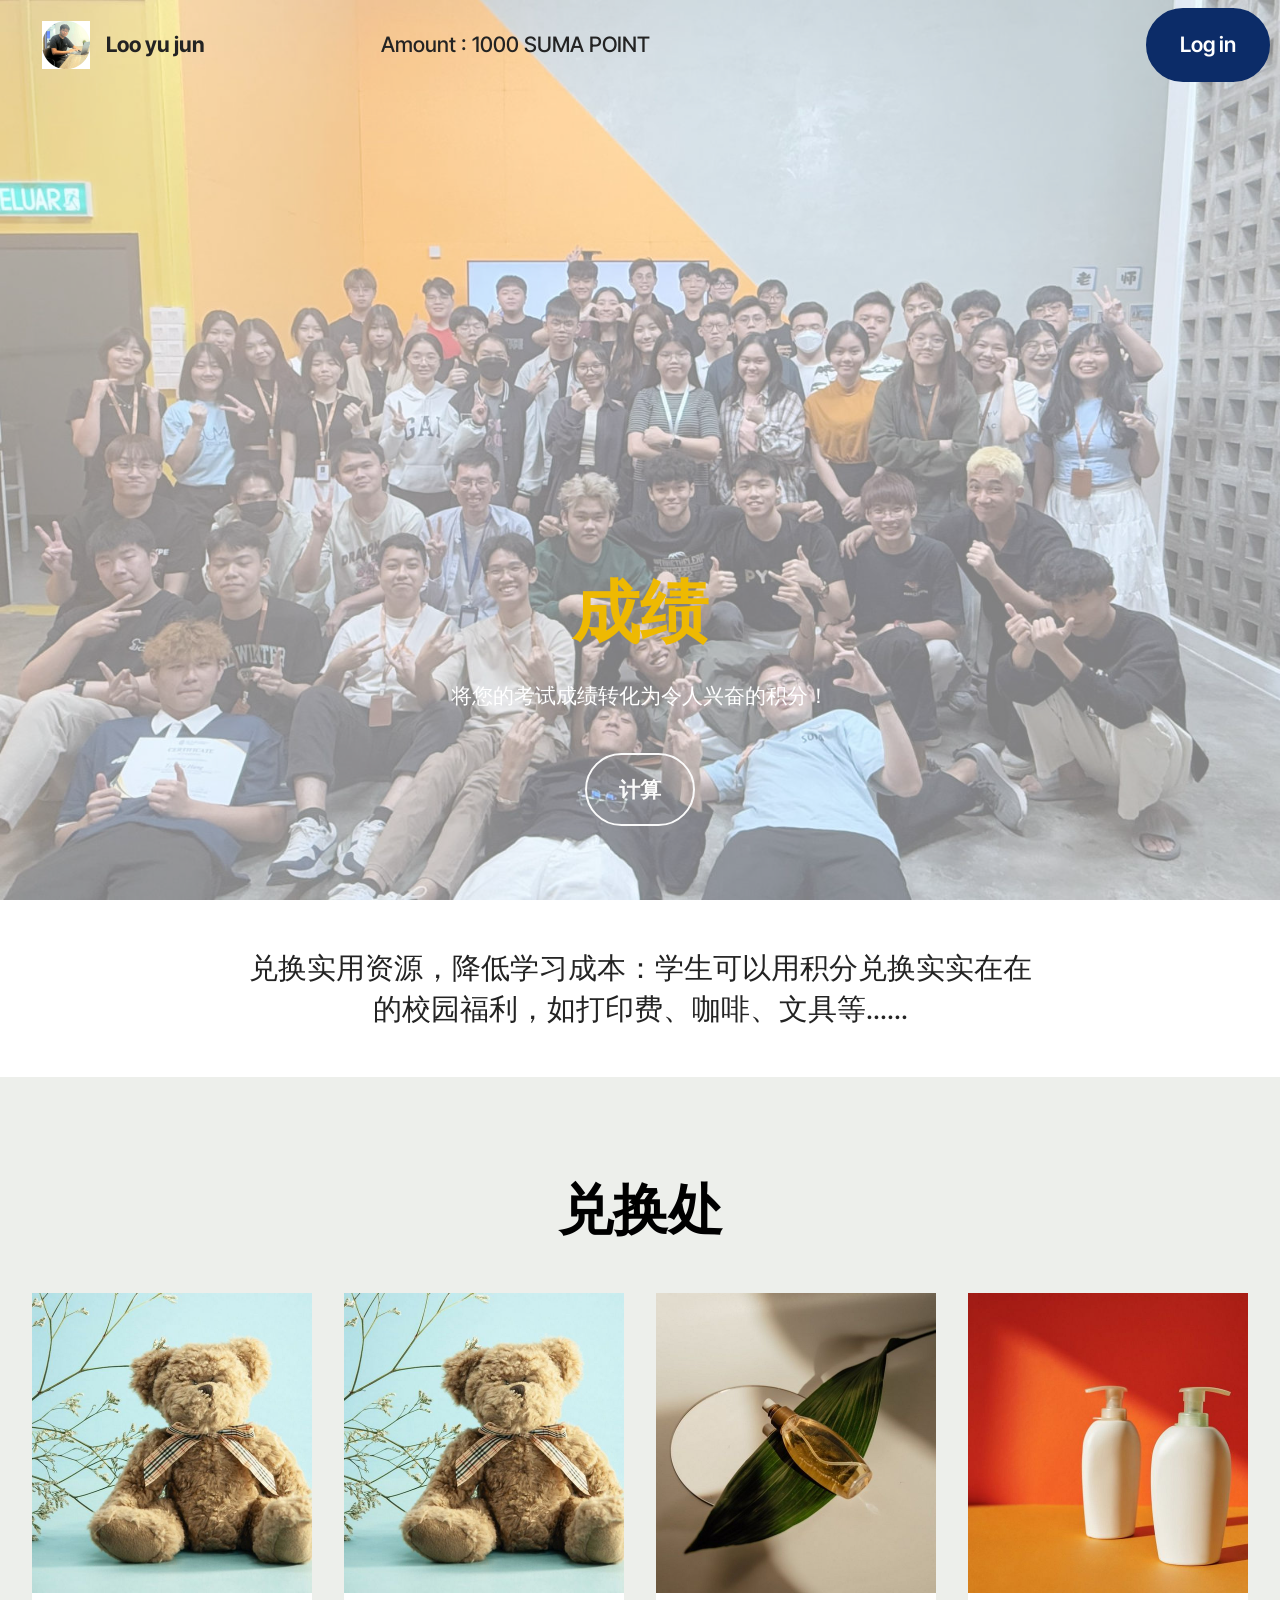
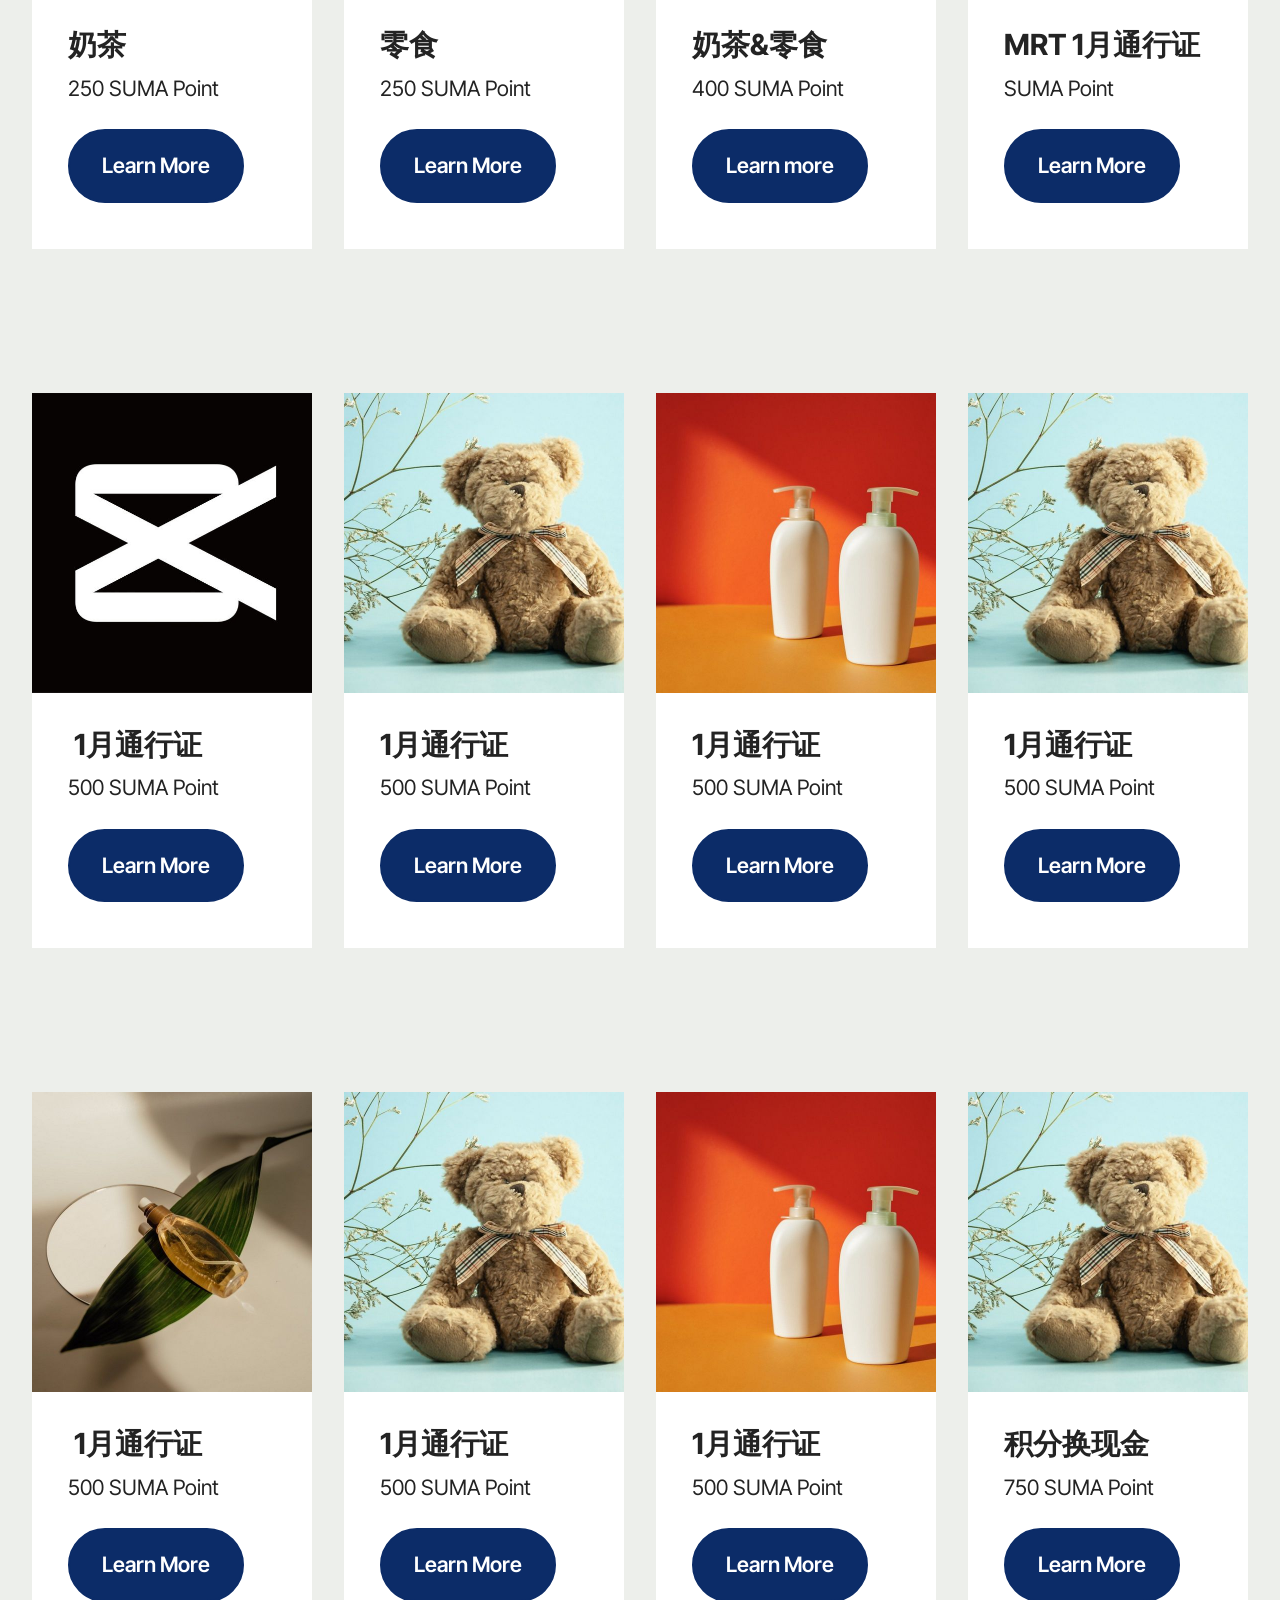
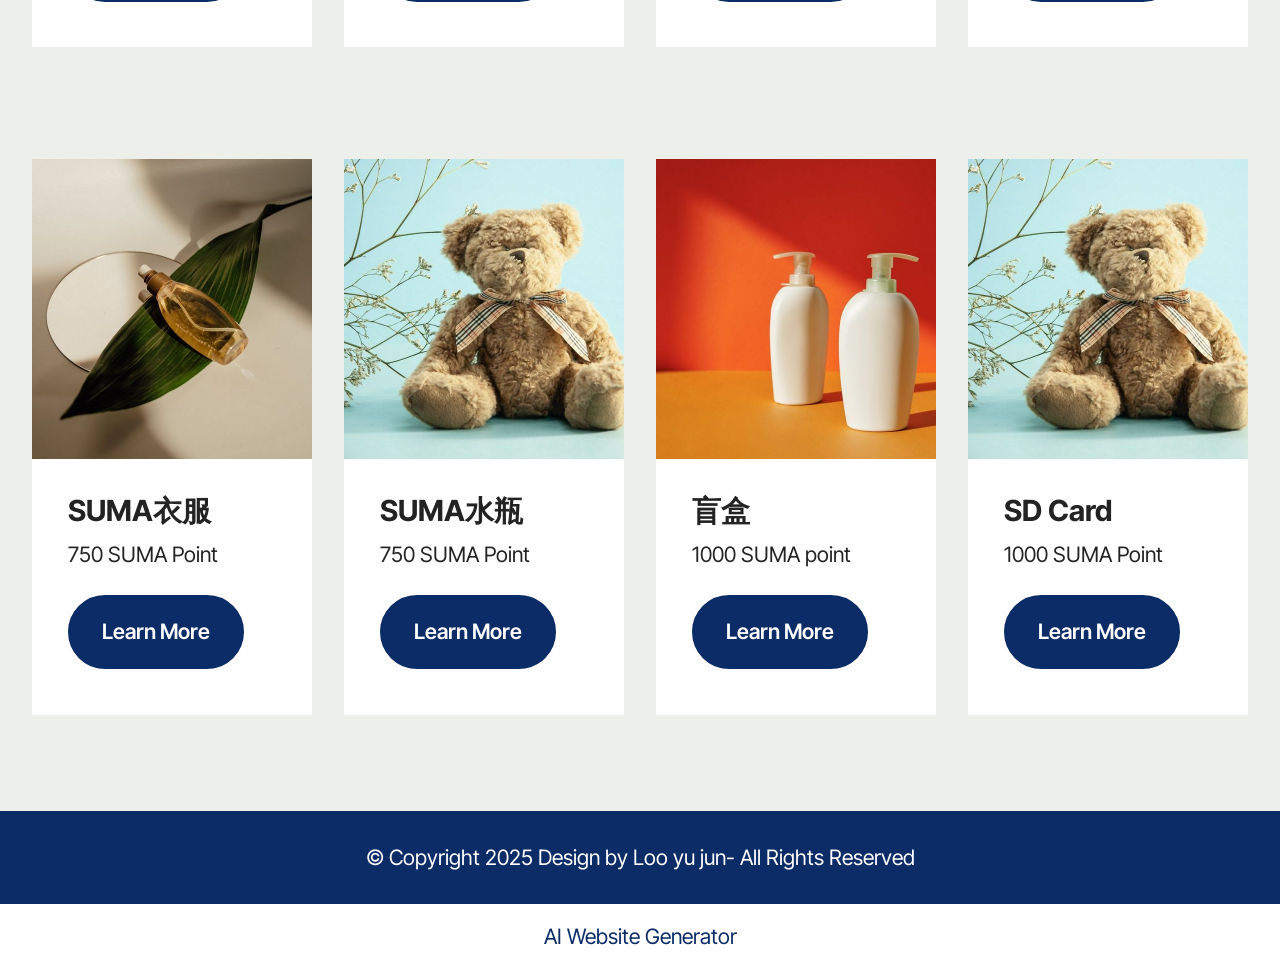
==== commit 7c07fffe: "create github pages" ====
--- a/index.html
+++ b/index.html
@@ -6,16 +6,19 @@
   <meta http-equiv="X-UA-Compatible" content="IE=edge">
   <meta name="generator" content="Mobirise v6.1.4, mobirise.com">
   <meta name="viewport" content="width=device-width, initial-scale=1, minimum-scale=1">
-  <link rel="shortcut icon" href="assets/images/logo5.png" type="image/x-icon">
+  <link rel="shortcut icon" href="assets/images/0000000-96x96.png" type="image/x-icon">
   <meta name="description" content="">
   
   
   <title>Home</title>
+  <link rel="stylesheet" href="assets/web/assets/mobirise-icons2/mobirise2.css">
   <link rel="stylesheet" href="assets/bootstrap/css/bootstrap.min.css">
+  <link rel="stylesheet" href="assets/parallax/jarallax.css">
+  <link rel="stylesheet" href="assets/dropdown/css/style.css">
   <link rel="stylesheet" href="assets/theme/css/style.css">
-  <link rel="preload" href="https://fonts.googleapis.com/css2?family=Inter+Tight:wght@400;700&display=swap&display=swap" as="style" onload="this.onload=null;this.rel='stylesheet'">
-  <noscript><link rel="stylesheet" href="https://fonts.googleapis.com/css2?family=Inter+Tight:wght@400;700&display=swap&display=swap"></noscript>
-  <link rel="preload" as="style" href="assets/mobirise/css/mbr-additional.css?v=68viT0"><link rel="stylesheet" href="assets/mobirise/css/mbr-additional.css?v=68viT0" type="text/css">
+  <link rel="preload" href="https://fonts.googleapis.com/css?family=Inter+Tight:100,200,300,400,500,600,700,800,900,100i,200i,300i,400i,500i,600i,700i,800i,900i&display=swap" as="style" onload="this.onload=null;this.rel='stylesheet'">
+  <noscript><link rel="stylesheet" href="https://fonts.googleapis.com/css?family=Inter+Tight:100,200,300,400,500,600,700,800,900,100i,200i,300i,400i,500i,600i,700i,800i,900i&display=swap"></noscript>
+  <link rel="preload" as="style" href="assets/mobirise/css/mbr-additional.css?v=OVEW7H"><link rel="stylesheet" href="assets/mobirise/css/mbr-additional.css?v=OVEW7H" type="text/css">
 
   
   
@@ -23,10 +26,44 @@
 </head>
 <body>
   
-  <section data-bs-version="5.1" class="header18 cid-v1A9s6jauX mbr-fullscreen" data-bg-video="https://www.youtube.com/embed/R9j8kpVGVH4?autoplay=1&amp;loop=1&amp;playlist=R9j8kpVGVH4&amp;t=20&amp;mute=1&amp;playsinline=1&amp;controls=0&amp;showinfo=0&amp;autohide=1&amp;allowfullscreen=true&amp;mode=transparent" id="header18-0">
-  
-
-  <div class="mbr-overlay" style="opacity: 0.5; background-color: rgb(0, 0, 0);"></div>
+  <section data-bs-version="5.1" class="menu menu6 cid-v2cWO9YLy5" once="menu" id="menu06-j">
+	
+
+	<nav class="navbar navbar-dropdown opacityScroll navbar-fixed-top navbar-expand-lg">
+		<div class="container">
+			<div class="navbar-brand">
+				<span class="navbar-logo">
+					<a href="https://mobiri.se">
+						<img src="assets/images/0000000-96x96.png" alt="Mobirise Website Builder" style="height: 3rem;">
+					</a>
+				</span>
+				<span class="navbar-caption-wrap"><a class="navbar-caption text-black display-4" href="https://mobiri.se">Loo yu jun</a></span>
+			</div>
+			<button class="navbar-toggler" type="button" data-toggle="collapse" data-bs-toggle="collapse" data-target="#navbarSupportedContent" data-bs-target="#navbarSupportedContent" aria-controls="navbarNavAltMarkup" aria-expanded="false" aria-label="Toggle navigation">
+				<div class="hamburger">
+					<span></span>
+					<span></span>
+					<span></span>
+					<span></span>
+				</div>
+			</button>
+			<div class="collapse navbar-collapse opacityScroll" id="navbarSupportedContent">
+				<ul class="navbar-nav nav-dropdown" data-app-modern-menu="true"><li class="nav-item">
+						<a class="nav-link link text-black display-4" href="https://mobiri.se"></a>
+					</li><li class="nav-item"><a class="nav-link link text-black display-4" href="https://mobiri.se"></a></li><li class="nav-item"><a class="nav-link link text-black display-4" href="https://mobiri.se"></a></li><li class="nav-item"><a class="nav-link link text-black display-4" href="https://mobiri.se"></a></li><li class="nav-item">
+						<a class="nav-link link text-black display-4" href="https://mobiri.se">Amount : 1000 SUMA POINT</a>
+					</li></ul>
+				
+				<div class="navbar-buttons mbr-section-btn"><a class="btn btn-primary display-4" href="login.html#form02-n">Log in</a></div>
+			</div>
+		</div>
+	</nav>
+</section>
+
+<section data-bs-version="5.1" class="header18 cid-v1A9s6jauX mbr-fullscreen mbr-parallax-background" id="header18-0">
+  
+
+  <div class="mbr-overlay" style="opacity: 0.5; background-color: rgb(255, 255, 255);"></div>
   <div class="container-fluid">
     <div class="row">
       <div class="content-wrap col-12 col-md-12">
@@ -70,60 +107,63 @@
 			</div>
 		</div>
 		<div class="row">
-			<div class="item features-image col-12 col-md-6 col-lg-4">
-				<div class="item-wrapper">
-					<div class="item-img">
-						<img src="assets/images/shop1.jpg" alt="Mobirise Website Builder">
-					</div>
-					<div class="item-content">
-						<h5 class="item-title mbr-fonts-style display-5"><strong>SUMA衣服</strong></h5>
-						<p class="mbr-text mbr-fonts-style display-7">
-							Lorem ipsum dolor sit amet, consectetur adipiscing elit habitant turpis.
-						</p>
-						<div class="mbr-section-btn item-footer">
-						<a href="" class="btn item-btn btn-primary display-7">Learn More</a>
-					</div>
-					</div>
-
-				</div>
-			</div>
-			<div class="item features-image col-12 col-md-6 col-lg-4">
-				<div class="item-wrapper">
-					<div class="item-img">
-						<img src="assets/images/shop2.jpg" alt="Mobirise Website Builder">
-					</div>
-					<div class="item-content">
-						<h5 class="item-title mbr-fonts-style display-5"><strong>SUMA水瓶</strong></h5>
-						<p class="mbr-text mbr-fonts-style display-7">
-							Lorem ipsum dolor sit amet, consectetur adipiscing elit habitant turpis .
-						</p>
-						<div class="mbr-section-btn item-footer">
-							<a href="" class="btn item-btn btn-primary display-7">Learn More</a>
-						</div>
-					</div>
-				</div>
-			</div>
-			<div class="item features-image col-12 col-md-6 col-lg-4">
-				<div class="item-wrapper">
-					<div class="item-img">
-						<img src="assets/images/shop3.jpg" alt="Mobirise Website Builder">
-					</div>
-					<div class="item-content">
-						<h5 class="item-title mbr-fonts-style display-5"><strong>SUMA周边</strong></h5>
-						<p class="mbr-text mbr-fonts-style display-7">
-							Lorem ipsum dolor sit amet, consectetur adipiscing elit habitant turpis .<br>
-						</p>
-						<div class="mbr-section-btn item-footer">
-							<a href="" class="btn item-btn btn-primary display-7">Learn More</a>
-						</div>
-					</div>
-				</div>
-			</div>
+			<div class="item features-image col-12 col-md-6 col-lg-3 active">
+				<div class="item-wrapper">
+					<div class="item-img">
+						<img src="assets/images/shop3.jpg" alt="Mobirise Website Builder" data-slide-to="0" data-bs-slide-to="0">
+					</div>
+					<div class="item-content">
+						<h5 class="item-title mbr-fonts-style display-5"><strong>奶茶</strong></h5>
+						<p class="mbr-text mbr-fonts-style display-7">250 SUMA Point</p>
+						<div class="mbr-section-btn item-footer"><a href="" class="btn item-btn btn-primary display-7">Learn More</a></div>
+					</div>
+				</div>
+			</div><div class="item features-image col-12 col-md-6 col-lg-3">
+				<div class="item-wrapper">
+					<div class="item-img">
+						<img src="assets/images/shop3.jpg" alt="Mobirise Website Builder" data-slide-to="1" data-bs-slide-to="1">
+					</div>
+					<div class="item-content">
+						<h5 class="item-title mbr-fonts-style display-5"><strong>零食</strong></h5>
+						<p class="mbr-text mbr-fonts-style display-7">250 SUMA Point</p>
+						<div class="mbr-section-btn item-footer">
+							<a href="" class="btn item-btn btn-primary display-7">Learn More</a>
+						</div>
+					</div>
+				</div>
+			</div><div class="item features-image col-12 col-md-6 col-lg-3">
+				<div class="item-wrapper">
+					<div class="item-img">
+						<img src="assets/images/shop1.jpg" alt="Mobirise Website Builder" data-slide-to="2" data-bs-slide-to="2">
+					</div>
+					<div class="item-content">
+						<h5 class="item-title mbr-fonts-style display-5"><strong>奶茶&amp;零食</strong></h5>
+						<p class="mbr-text mbr-fonts-style display-7">400 SUMA Point</p>
+						<div class="mbr-section-btn item-footer"><a href="" class="btn item-btn btn-primary display-7">Learn more</a></div>
+					</div>
+
+				</div>
+			</div>
+			<div class="item features-image col-12 col-md-6 col-lg-3">
+				<div class="item-wrapper">
+					<div class="item-img">
+						<img src="assets/images/shop2.jpg" alt="Mobirise Website Builder" data-slide-to="3" data-bs-slide-to="3">
+					</div>
+					<div class="item-content">
+						<h5 class="item-title mbr-fonts-style display-5"><strong>MRT 1月通行证</strong></h5>
+						<p class="mbr-text mbr-fonts-style display-7">SUMA Point</p>
+						<div class="mbr-section-btn item-footer">
+							<a href="" class="btn item-btn btn-primary display-7">Learn More</a>
+						</div>
+					</div>
+				</div>
+			</div>
+			
 		</div>
 	</div>
 </section>
 
-<section data-bs-version="5.1" class="features4 start cid-v1Aa3qt1Vm" id="features04-4">
+<section data-bs-version="5.1" class="features4 start cid-v2cR1HCI3s" id="features04-d">
 	
 	
 	<div class="container">
@@ -133,15 +173,14 @@
 			</div>
 		</div>
 		<div class="row">
-			<div class="item features-image col-12 col-md-6 col-lg-4">
-				<div class="item-wrapper">
-					<div class="item-img">
-						<img src="assets/images/shop1.jpg" alt="Mobirise Website Builder">
-					</div>
-					<div class="item-content">
-						<h5 class="item-title mbr-fonts-style display-5"><strong>稳定器</strong></h5>
-						<p class="mbr-text mbr-fonts-style display-7">
-							Lorem ipsum dolor sit amet, consectetur adipiscing elit habitant turpis.
+			<div class="item features-image col-12 col-md-6 col-lg-3 active">
+				<div class="item-wrapper">
+					<div class="item-img">
+						<img src="assets/images/098979797-596x596.jpg" alt="Mobirise Website Builder">
+					</div>
+					<div class="item-content">
+						<h5 class="item-title mbr-fonts-style display-5"><strong>&nbsp;1月通行证</strong></h5>
+						<p class="mbr-text mbr-fonts-style display-7">500 SUMA Point
 						</p>
 						<div class="mbr-section-btn item-footer">
 						<a href="" class="btn item-btn btn-primary display-7">Learn More</a>
@@ -150,31 +189,43 @@
 
 				</div>
 			</div>
-			<div class="item features-image col-12 col-md-6 col-lg-4">
-				<div class="item-wrapper">
-					<div class="item-img">
-						<img src="assets/images/shop2.jpg" alt="Mobirise Website Builder">
-					</div>
-					<div class="item-content">
-						<h5 class="item-title mbr-fonts-style display-5"><strong>MRT 1月通行证</strong></h5>
-						<p class="mbr-text mbr-fonts-style display-7">
-							Lorem ipsum dolor sit amet, consectetur adipiscing elit habitant turpis .
-						</p>
-						<div class="mbr-section-btn item-footer">
-							<a href="" class="btn item-btn btn-primary display-7">Learn More</a>
-						</div>
-					</div>
-				</div>
-			</div>
-			<div class="item features-image col-12 col-md-6 col-lg-4">
-				<div class="item-wrapper">
-					<div class="item-img">
-						<img src="assets/images/shop3.jpg" alt="Mobirise Website Builder">
-					</div>
-					<div class="item-content">
-						<h5 class="item-title mbr-fonts-style display-5"><strong>RM50</strong></h5>
-						<p class="mbr-text mbr-fonts-style display-7">
-							Lorem ipsum dolor sit amet, consectetur adipiscing elit habitant turpis .<br>
+			<div class="item features-image col-12 col-md-6 col-lg-3">
+				<div class="item-wrapper">
+					<div class="item-img">
+						<img src="assets/images/shop3.jpg" alt="Mobirise Website Builder" data-slide-to="1" data-bs-slide-to="1">
+					</div>
+					<div class="item-content">
+						<h5 class="item-title mbr-fonts-style display-5"><strong>1月通行证</strong></h5>
+						<p class="mbr-text mbr-fonts-style display-7">500 SUMA Point<br>
+						</p>
+						<div class="mbr-section-btn item-footer">
+							<a href="" class="btn item-btn btn-primary display-7">Learn More</a>
+						</div>
+					</div>
+				</div>
+			</div><div class="item features-image col-12 col-md-6 col-lg-3">
+				<div class="item-wrapper">
+					<div class="item-img">
+						<img src="assets/images/shop2.jpg" alt="Mobirise Website Builder" data-slide-to="2" data-bs-slide-to="2">
+					</div>
+					<div class="item-content">
+						<h5 class="item-title mbr-fonts-style display-5"><strong>1月通行证</strong></h5>
+						<p class="mbr-text mbr-fonts-style display-7">500 SUMA Point
+						</p>
+						<div class="mbr-section-btn item-footer">
+							<a href="" class="btn item-btn btn-primary display-7">Learn More</a>
+						</div>
+					</div>
+				</div>
+			</div>
+			<div class="item features-image col-12 col-md-6 col-lg-3">
+				<div class="item-wrapper">
+					<div class="item-img">
+						<img src="assets/images/shop3.jpg" alt="Mobirise Website Builder" data-slide-to="3" data-bs-slide-to="3">
+					</div>
+					<div class="item-content">
+						<h5 class="item-title mbr-fonts-style display-5"><strong>1月通行证</strong></h5>
+						<p class="mbr-text mbr-fonts-style display-7">500 SUMA Point<br>
 						</p>
 						<div class="mbr-section-btn item-footer">
 							<a href="" class="btn item-btn btn-primary display-7">Learn More</a>
@@ -186,7 +237,7 @@
 	</div>
 </section>
 
-<section data-bs-version="5.1" class="features4 start cid-v1Aabd6lyU" id="features04-6">
+<section data-bs-version="5.1" class="features4 start cid-v2cXLgUxt6" id="features04-k">
 	
 	
 	<div class="container">
@@ -196,15 +247,14 @@
 			</div>
 		</div>
 		<div class="row">
-			<div class="item features-image col-12 col-md-6 col-lg-4">
+			<div class="item features-image col-12 col-md-6 col-lg-3 active">
 				<div class="item-wrapper">
 					<div class="item-img">
 						<img src="assets/images/shop1.jpg" alt="Mobirise Website Builder">
 					</div>
 					<div class="item-content">
-						<h5 class="item-title mbr-fonts-style display-5"><strong>奶茶</strong></h5>
-						<p class="mbr-text mbr-fonts-style display-7">
-							Lorem ipsum dolor sit amet, consectetur adipiscing elit habitant turpis.
+						<h5 class="item-title mbr-fonts-style display-5"><strong>&nbsp;1月通行证</strong></h5>
+						<p class="mbr-text mbr-fonts-style display-7">500 SUMA Point
 						</p>
 						<div class="mbr-section-btn item-footer">
 						<a href="" class="btn item-btn btn-primary display-7">Learn More</a>
@@ -213,32 +263,116 @@
 
 				</div>
 			</div>
-			<div class="item features-image col-12 col-md-6 col-lg-4">
-				<div class="item-wrapper">
-					<div class="item-img">
-						<img src="assets/images/shop2.jpg" alt="Mobirise Website Builder">
+			<div class="item features-image col-12 col-md-6 col-lg-3">
+				<div class="item-wrapper">
+					<div class="item-img">
+						<img src="assets/images/shop3.jpg" alt="Mobirise Website Builder" data-slide-to="1" data-bs-slide-to="1">
+					</div>
+					<div class="item-content">
+						<h5 class="item-title mbr-fonts-style display-5"><strong>1月通行证</strong></h5>
+						<p class="mbr-text mbr-fonts-style display-7">500 SUMA Point<br>
+						</p>
+						<div class="mbr-section-btn item-footer">
+							<a href="" class="btn item-btn btn-primary display-7">Learn More</a>
+						</div>
+					</div>
+				</div>
+			</div><div class="item features-image col-12 col-md-6 col-lg-3">
+				<div class="item-wrapper">
+					<div class="item-img">
+						<img src="assets/images/shop2.jpg" alt="Mobirise Website Builder" data-slide-to="2" data-bs-slide-to="2">
+					</div>
+					<div class="item-content">
+						<h5 class="item-title mbr-fonts-style display-5"><strong>1月通行证</strong></h5>
+						<p class="mbr-text mbr-fonts-style display-7">500 SUMA Point
+						</p>
+						<div class="mbr-section-btn item-footer">
+							<a href="" class="btn item-btn btn-primary display-7">Learn More</a>
+						</div>
+					</div>
+				</div>
+			</div>
+			<div class="item features-image col-12 col-md-6 col-lg-3">
+				<div class="item-wrapper">
+					<div class="item-img">
+						<img src="assets/images/shop3.jpg" alt="Mobirise Website Builder" data-slide-to="3" data-bs-slide-to="3">
+					</div>
+					<div class="item-content">
+						<h5 class="item-title mbr-fonts-style display-5"><strong>积分换现金</strong></h5>
+						<p class="mbr-text mbr-fonts-style display-7">750 SUMA Point<br>
+						</p>
+						<div class="mbr-section-btn item-footer">
+							<a href="" class="btn item-btn btn-primary display-7">Learn More</a>
+						</div>
+					</div>
+				</div>
+			</div>
+		</div>
+	</div>
+</section>
+
+<section data-bs-version="5.1" class="features4 start cid-v2cUGx2iuW" id="features04-i">
+	
+	
+	<div class="container">
+		<div class="row justify-content-center">
+			<div class="col-12 content-head">
+				
+			</div>
+		</div>
+		<div class="row">
+			<div class="item features-image col-12 col-md-6 col-lg-3 active">
+				<div class="item-wrapper">
+					<div class="item-img">
+						<img src="assets/images/shop1.jpg" alt="Mobirise Website Builder">
+					</div>
+					<div class="item-content">
+						<h5 class="item-title mbr-fonts-style display-5"><strong>SUMA衣服</strong></h5>
+						<p class="mbr-text mbr-fonts-style display-7">750 SUMA Point
+						</p>
+						<div class="mbr-section-btn item-footer">
+						<a href="" class="btn item-btn btn-primary display-7">Learn More</a>
+					</div>
+					</div>
+
+				</div>
+			</div>
+			<div class="item features-image col-12 col-md-6 col-lg-3">
+				<div class="item-wrapper">
+					<div class="item-img">
+						<img src="assets/images/shop3.jpg" alt="Mobirise Website Builder" data-slide-to="1" data-bs-slide-to="1">
+					</div>
+					<div class="item-content">
+						<h5 class="item-title mbr-fonts-style display-5"><strong>SUMA水瓶</strong></h5>
+						<p class="mbr-text mbr-fonts-style display-7">750 SUMA Point<br>
+						</p>
+						<div class="mbr-section-btn item-footer">
+							<a href="" class="btn item-btn btn-primary display-7">Learn More</a>
+						</div>
+					</div>
+				</div>
+			</div><div class="item features-image col-12 col-md-6 col-lg-3">
+				<div class="item-wrapper">
+					<div class="item-img">
+						<img src="assets/images/shop2.jpg" alt="Mobirise Website Builder" data-slide-to="2" data-bs-slide-to="2">
 					</div>
 					<div class="item-content">
 						<h5 class="item-title mbr-fonts-style display-5"><strong>盲盒</strong></h5>
-						<p class="mbr-text mbr-fonts-style display-7">
-							Lorem ipsum dolor sit amet, consectetur adipiscing elit habitant turpis .
-						</p>
-						<div class="mbr-section-btn item-footer">
-							<a href="" class="btn item-btn btn-primary display-7">Learn More</a>
-						</div>
-					</div>
-				</div>
-			</div>
-			<div class="item features-image col-12 col-md-6 col-lg-4">
-				<div class="item-wrapper">
-					<div class="item-img">
-						<img src="assets/images/shop3.jpg" alt="Mobirise Website Builder">
-					</div>
-					<div class="item-content">
-						<h5 class="item-title mbr-fonts-style display-5">
-							<strong>用分数换取抽奖机会</strong></h5>
-						<p class="mbr-text mbr-fonts-style display-7">
-							Lorem ipsum dolor sit amet, consectetur adipiscing elit habitant turpis .<br>
+						<p class="mbr-text mbr-fonts-style display-7">1000 SUMA point</p>
+						<div class="mbr-section-btn item-footer">
+							<a href="" class="btn item-btn btn-primary display-7">Learn More</a>
+						</div>
+					</div>
+				</div>
+			</div>
+			<div class="item features-image col-12 col-md-6 col-lg-3">
+				<div class="item-wrapper">
+					<div class="item-img">
+						<img src="assets/images/shop3.jpg" alt="Mobirise Website Builder" data-slide-to="3" data-bs-slide-to="3">
+					</div>
+					<div class="item-content">
+						<h5 class="item-title mbr-fonts-style display-5"><strong style="">SD Card&nbsp;</strong></h5>
+						<p class="mbr-text mbr-fonts-style display-7">1000 SUMA Point<br>
 						</p>
 						<div class="mbr-section-btn item-footer">
 							<a href="" class="btn item-btn btn-primary display-7">Learn More</a>
@@ -248,7 +382,24 @@
 			</div>
 		</div>
 	</div>
-</section><section class="display-7" style="padding: 0;align-items: center;justify-content: center;flex-wrap: wrap;    align-content: center;display: flex;position: relative;height: 4rem;"><a href="https://mobiri.se/4250606" style="flex: 1 1;height: 4rem;position: absolute;width: 100%;z-index: 1;"><img alt="" style="height: 4rem;" src="[data-uri]"></a><p style="margin: 0;text-align: center;" class="display-7">&#8204;</p><a style="z-index:1" href="https://mobirise.com/builder/ai-website-builder.html">Free AI Website Builder</a></section><script src="assets/bootstrap/js/bootstrap.bundle.min.js"></script>  <script src="assets/smoothscroll/smooth-scroll.js"></script>  <script src="assets/ytplayer/index.js"></script>  <script src="assets/vimeoplayer/player.js"></script>  <script src="assets/theme/js/script.js"></script>  
+</section>
+
+<section data-bs-version="5.1" class="footer4 cid-v2cRmrSgsa" once="footers" id="footer04-h">
+
+    
+
+    
+
+    <div class="container">
+        <div class="media-container-row align-center mbr-white">
+            <div class="col-12">
+                <p class="mbr-text mb-0 mbr-fonts-style display-7">
+                    © Copyright 2025 Design by Loo yu jun- All Rights Reserved
+                </p>
+            </div>
+        </div>
+    </div>
+</section><section class="display-7" style="padding: 0;align-items: center;justify-content: center;flex-wrap: wrap;    align-content: center;display: flex;position: relative;height: 4rem;"><a href="https://mobiri.se/4250606" style="flex: 1 1;height: 4rem;position: absolute;width: 100%;z-index: 1;"><img alt="" style="height: 4rem;" src="[data-uri]"></a><p style="margin: 0;text-align: center;" class="display-7">&#8204;</p><a style="z-index:1" href="https://mobirise.com/builder/ai-website-generator.html">AI Website Generator</a></section><script src="assets/bootstrap/js/bootstrap.bundle.min.js"></script>  <script src="assets/parallax/jarallax.js"></script>  <script src="assets/smoothscroll/smooth-scroll.js"></script>  <script src="assets/ytplayer/index.js"></script>  <script src="assets/dropdown/js/navbar-dropdown.js"></script>  <script src="assets/theme/js/script.js"></script>  
   
   
 </body>
--- a/assets/web/assets/mobirise-icons2/mobirise2.css
+++ b/assets/web/assets/mobirise-icons2/mobirise2.css
@@ -0,0 +1,498 @@
+@font-face {
+  font-family: 'Moririse2';
+  font-display: swap;
+  src:  url('mobirise2.eot?f2bix4');
+  src:  url('mobirise2.eot?f2bix4#iefix') format('embedded-opentype'),
+    url('mobirise2.ttf?f2bix4') format('truetype'),
+    url('mobirise2.woff?f2bix4') format('woff'),
+    url('mobirise2.svg?f2bix4#mobirise2') format('svg');
+  font-weight: normal;
+  font-style: normal;
+}
+
+[class^="mobi-"], [class*=" mobi-"] {
+  /* use !important to prevent issues with browser extensions that change fonts */
+  font-family: 'Moririse2' !important;
+  speak: none;
+  font-style: normal;
+  font-weight: normal;
+  font-variant: normal;
+  text-transform: none;
+  line-height: 1;
+
+  /* Better Font Rendering =========== */
+  -webkit-font-smoothing: antialiased;
+  -moz-osx-font-smoothing: grayscale;
+}
+
+.mobi-mbri-add-submenu:before {
+  content: "\e900";
+}
+.mobi-mbri-alert:before {
+  content: "\e901";
+}
+.mobi-mbri-align-center:before {
+  content: "\e902";
+}
+.mobi-mbri-align-justify:before {
+  content: "\e903";
+}
+.mobi-mbri-align-left:before {
+  content: "\e904";
+}
+.mobi-mbri-align-right:before {
+  content: "\e905";
+}
+.mobi-mbri-android:before {
+  content: "\e906";
+}
+.mobi-mbri-apple:before {
+  content: "\e907";
+}
+.mobi-mbri-arrow-down:before {
+  content: "\e908";
+}
+.mobi-mbri-arrow-next:before {
+  content: "\e909";
+}
+.mobi-mbri-arrow-prev:before {
+  content: "\e90a";
+}
+.mobi-mbri-arrow-up:before {
+  content: "\e90b";
+}
+.mobi-mbri-bold:before {
+  content: "\e90c";
+}
+.mobi-mbri-bookmark:before {
+  content: "\e90d";
+}
+.mobi-mbri-bootstrap:before {
+  content: "\e90e";
+}
+.mobi-mbri-briefcase:before {
+  content: "\e90f";
+}
+.mobi-mbri-browse:before {
+  content: "\e910";
+}
+.mobi-mbri-bulleted-list:before {
+  content: "\e911";
+}
+.mobi-mbri-calendar:before {
+  content: "\e912";
+}
+.mobi-mbri-camera:before {
+  content: "\e913";
+}
+.mobi-mbri-cart-add:before {
+  content: "\e914";
+}
+.mobi-mbri-cart-full:before {
+  content: "\e915";
+}
+.mobi-mbri-cash:before {
+  content: "\e916";
+}
+.mobi-mbri-change-style:before {
+  content: "\e917";
+}
+.mobi-mbri-chat:before {
+  content: "\e918";
+}
+.mobi-mbri-clock:before {
+  content: "\e919";
+}
+.mobi-mbri-close:before {
+  content: "\e91a";
+}
+.mobi-mbri-cloud:before {
+  content: "\e91b";
+}
+.mobi-mbri-code:before {
+  content: "\e91c";
+}
+.mobi-mbri-contact-form:before {
+  content: "\e91d";
+}
+.mobi-mbri-credit-card:before {
+  content: "\e91e";
+}
+.mobi-mbri-cursor-click:before {
+  content: "\e91f";
+}
+.mobi-mbri-cust-feedback:before {
+  content: "\e920";
+}
+.mobi-mbri-database:before {
+  content: "\e921";
+}
+.mobi-mbri-delivery:before {
+  content: "\e922";
+}
+.mobi-mbri-desktop:before {
+  content: "\e923";
+}
+.mobi-mbri-devices:before {
+  content: "\e924";
+}
+.mobi-mbri-down:before {
+  content: "\e925";
+}
+.mobi-mbri-download-2:before {
+  content: "\e926";
+}
+.mobi-mbri-download:before {
+  content: "\e927";
+}
+.mobi-mbri-drag-n-drop-2:before {
+  content: "\e928";
+}
+.mobi-mbri-drag-n-drop:before {
+  content: "\e929";
+}
+.mobi-mbri-edit-2:before {
+  content: "\e92a";
+}
+.mobi-mbri-edit:before {
+  content: "\e92b";
+}
+.mobi-mbri-error:before {
+  content: "\e92c";
+}
+.mobi-mbri-extension:before {
+  content: "\e92d";
+}
+.mobi-mbri-features:before {
+  content: "\e92e";
+}
+.mobi-mbri-file:before {
+  content: "\e92f";
+}
+.mobi-mbri-flag:before {
+  content: "\e930";
+}
+.mobi-mbri-folder:before {
+  content: "\e931";
+}
+.mobi-mbri-gift:before {
+  content: "\e932";
+}
+.mobi-mbri-github:before {
+  content: "\e933";
+}
+.mobi-mbri-globe-2:before {
+  content: "\e934";
+}
+.mobi-mbri-globe:before {
+  content: "\e935";
+}
+.mobi-mbri-growing-chart:before {
+  content: "\e936";
+}
+.mobi-mbri-hearth:before {
+  content: "\e937";
+}
+.mobi-mbri-help:before {
+  content: "\e938";
+}
+.mobi-mbri-home:before {
+  content: "\e939";
+}
+.mobi-mbri-hot-cup:before {
+  content: "\e93a";
+}
+.mobi-mbri-idea:before {
+  content: "\e93b";
+}
+.mobi-mbri-image-gallery:before {
+  content: "\e93c";
+}
+.mobi-mbri-image-slider:before {
+  content: "\e93d";
+}
+.mobi-mbri-info:before {
+  content: "\e93e";
+}
+.mobi-mbri-italic:before {
+  content: "\e93f";
+}
+.mobi-mbri-key:before {
+  content: "\e940";
+}
+.mobi-mbri-laptop:before {
+  content: "\e941";
+}
+.mobi-mbri-layers:before {
+  content: "\e942";
+}
+.mobi-mbri-left-right:before {
+  content: "\e943";
+}
+.mobi-mbri-left:before {
+  content: "\e944";
+}
+.mobi-mbri-letter:before {
+  content: "\e945";
+}
+.mobi-mbri-like:before {
+  content: "\e946";
+}
+.mobi-mbri-link:before {
+  content: "\e947";
+}
+.mobi-mbri-lock:before {
+  content: "\e948";
+}
+.mobi-mbri-login:before {
+  content: "\e949";
+}
+.mobi-mbri-logout:before {
+  content: "\e94a";
+}
+.mobi-mbri-magic-stick:before {
+  content: "\e94b";
+}
+.mobi-mbri-map-pin:before {
+  content: "\e94c";
+}
+.mobi-mbri-menu:before {
+  content: "\e94d";
+}
+.mobi-mbri-mobile-2:before {
+  content: "\e94e";
+}
+.mobi-mbri-mobile-horizontal:before {
+  content: "\e94f";
+}
+.mobi-mbri-mobile:before {
+  content: "\e950";
+}
+.mobi-mbri-mobirise:before {
+  content: "\e951";
+}
+.mobi-mbri-more-horizontal:before {
+  content: "\e952";
+}
+.mobi-mbri-more-vertical:before {
+  content: "\e953";
+}
+.mobi-mbri-music:before {
+  content: "\e954";
+}
+.mobi-mbri-new-file:before {
+  content: "\e955";
+}
+.mobi-mbri-numbered-list:before {
+  content: "\e956";
+}
+.mobi-mbri-opened-folder:before {
+  content: "\e957";
+}
+.mobi-mbri-pages:before {
+  content: "\e958";
+}
+.mobi-mbri-paper-plane:before {
+  content: "\e959";
+}
+.mobi-mbri-paperclip:before {
+  content: "\e95a";
+}
+.mobi-mbri-phone:before {
+  content: "\e95b";
+}
+.mobi-mbri-photo:before {
+  content: "\e95c";
+}
+.mobi-mbri-photos:before {
+  content: "\e95d";
+}
+.mobi-mbri-pin:before {
+  content: "\e95e";
+}
+.mobi-mbri-play:before {
+  content: "\e95f";
+}
+.mobi-mbri-plus:before {
+  content: "\e960";
+}
+.mobi-mbri-preview:before {
+  content: "\e961";
+}
+.mobi-mbri-print:before {
+  content: "\e962";
+}
+.mobi-mbri-protect:before {
+  content: "\e963";
+}
+.mobi-mbri-question:before {
+  content: "\e964";
+}
+.mobi-mbri-quote-left:before {
+  content: "\e965";
+}
+.mobi-mbri-quote-right:before {
+  content: "\e966";
+}
+.mobi-mbri-redo:before {
+  content: "\e967";
+}
+.mobi-mbri-refresh:before {
+  content: "\e968";
+}
+.mobi-mbri-responsive-2:before {
+  content: "\e969";
+}
+.mobi-mbri-responsive:before {
+  content: "\e96a";
+}
+.mobi-mbri-right:before {
+  content: "\e96b";
+}
+.mobi-mbri-rocket:before {
+  content: "\e96c";
+}
+.mobi-mbri-sad-face:before {
+  content: "\e96d";
+}
+.mobi-mbri-sale:before {
+  content: "\e96e";
+}
+.mobi-mbri-save:before {
+  content: "\e96f";
+}
+.mobi-mbri-search:before {
+  content: "\e970";
+}
+.mobi-mbri-setting-2:before {
+  content: "\e971";
+}
+.mobi-mbri-setting-3:before {
+  content: "\e972";
+}
+.mobi-mbri-setting:before {
+  content: "\e973";
+}
+.mobi-mbri-share:before {
+  content: "\e974";
+}
+.mobi-mbri-shopping-bag:before {
+  content: "\e975";
+}
+.mobi-mbri-shopping-basket:before {
+  content: "\e976";
+}
+.mobi-mbri-shopping-cart:before {
+  content: "\e977";
+}
+.mobi-mbri-sites:before {
+  content: "\e978";
+}
+.mobi-mbri-smile-face:before {
+  content: "\e979";
+}
+.mobi-mbri-speed:before {
+  content: "\e97a";
+}
+.mobi-mbri-star:before {
+  content: "\e97b";
+}
+.mobi-mbri-success:before {
+  content: "\e97c";
+}
+.mobi-mbri-sun:before {
+  content: "\e97d";
+}
+.mobi-mbri-sun2:before {
+  content: "\e97e";
+}
+.mobi-mbri-tablet-vertical:before {
+  content: "\e97f";
+}
+.mobi-mbri-tablet:before {
+  content: "\e980";
+}
+.mobi-mbri-target:before {
+  content: "\e981";
+}
+.mobi-mbri-timer:before {
+  content: "\e982";
+}
+.mobi-mbri-to-ftp:before {
+  content: "\e983";
+}
+.mobi-mbri-to-local-drive:before {
+  content: "\e984";
+}
+.mobi-mbri-touch-swipe:before {
+  content: "\e985";
+}
+.mobi-mbri-touch:before {
+  content: "\e986";
+}
+.mobi-mbri-trash:before {
+  content: "\e987";
+}
+.mobi-mbri-underline:before {
+  content: "\e988";
+}
+.mobi-mbri-undo:before {
+  content: "\e989";
+}
+.mobi-mbri-unlink:before {
+  content: "\e98a";
+}
+.mobi-mbri-unlock:before {
+  content: "\e98b";
+}
+.mobi-mbri-up-down:before {
+  content: "\e98c";
+}
+.mobi-mbri-up:before {
+  content: "\e98d";
+}
+.mobi-mbri-update:before {
+  content: "\e98e";
+}
+.mobi-mbri-upload-2:before {
+  content: "\e98f";
+}
+.mobi-mbri-upload:before {
+  content: "\e990";
+}
+.mobi-mbri-user-2:before {
+  content: "\e991";
+}
+.mobi-mbri-user:before {
+  content: "\e992";
+}
+.mobi-mbri-users:before {
+  content: "\e993";
+}
+.mobi-mbri-video-play:before {
+  content: "\e994";
+}
+.mobi-mbri-video:before {
+  content: "\e995";
+}
+.mobi-mbri-watch:before {
+  content: "\e996";
+}
+.mobi-mbri-website-theme-2:before {
+  content: "\e997";
+}
+.mobi-mbri-website-theme:before {
+  content: "\e998";
+}
+.mobi-mbri-wifi:before {
+  content: "\e999";
+}
+.mobi-mbri-windows:before {
+  content: "\e99a";
+}
+.mobi-mbri-zoom-in:before {
+  content: "\e99b";
+}
+.mobi-mbri-zoom-out:before {
+  content: "\e99c";
+}
--- a/assets/parallax/jarallax.css
+++ b/assets/parallax/jarallax.css
@@ -0,0 +1,15 @@
+.jarallax {
+    position: relative;
+    z-index: 0;
+}
+.jarallax > .jarallax-img {
+    position: absolute;
+    object-fit: cover;
+    /* support for plugin https://github.com/bfred-it/object-fit-images */
+    font-family: 'object-fit: cover;';
+    top: 0;
+    left: 0;
+    width: 100%;
+    height: 100%;
+    z-index: -1;
+}
--- a/assets/dropdown/css/style.css
+++ b/assets/dropdown/css/style.css
@@ -0,0 +1,265 @@
+.navbar-dropdown {
+  left: 0;
+  padding: 0;
+  position: absolute;
+  right: 0;
+  top: 0;
+  transition: all 0.45s ease;
+  z-index: 1030;
+  background: #282828; }
+  .navbar-dropdown .navbar-logo {
+    margin-right: 0.8rem;
+    transition: margin 0.3s ease-in-out;
+    vertical-align: middle; }
+    .navbar-dropdown .navbar-logo img {
+      height: 3.125rem;
+      transition: all 0.3s ease-in-out; }
+    .navbar-dropdown .navbar-logo.mbr-iconfont {
+      font-size: 3.125rem;
+      line-height: 3.125rem; }
+  .navbar-dropdown .navbar-caption {
+    font-weight: 700;
+    white-space: normal;
+    vertical-align: -4px;
+    line-height: 3.125rem !important; }
+    .navbar-dropdown .navbar-caption, .navbar-dropdown .navbar-caption:hover {
+      color: inherit;
+      text-decoration: none; }
+  .navbar-dropdown .mbr-iconfont + .navbar-caption {
+    vertical-align: -1px; }
+  .navbar-dropdown.navbar-fixed-top {
+    position: fixed; }
+  .navbar-dropdown .navbar-brand span {
+    vertical-align: -4px; }
+  .navbar-dropdown.bg-color.transparent {
+    background: none; }
+  .navbar-dropdown.navbar-short .navbar-brand {
+    padding: 0.625rem 0; }
+    .navbar-dropdown.navbar-short .navbar-brand span {
+      vertical-align: -1px; }
+  .navbar-dropdown.navbar-short .navbar-caption {
+    line-height: 2.375rem !important;
+    vertical-align: -2px; }
+  .navbar-dropdown.navbar-short .navbar-logo {
+    margin-right: 0.5rem; }
+    .navbar-dropdown.navbar-short .navbar-logo img {
+      height: 2.375rem; }
+    .navbar-dropdown.navbar-short .navbar-logo.mbr-iconfont {
+      font-size: 2.375rem;
+      line-height: 2.375rem; }
+  .navbar-dropdown.navbar-short .mbr-table-cell {
+    height: 3.625rem; }
+  .navbar-dropdown .navbar-close {
+    left: 0.6875rem;
+    position: fixed;
+    top: 0.75rem;
+    z-index: 1000; }
+  .navbar-dropdown .hamburger-icon {
+    content: "";
+    display: inline-block;
+    vertical-align: middle;
+    width: 16px;
+    -webkit-box-shadow: 0 -6px 0 1px #282828,0 0 0 1px #282828,0 6px 0 1px #282828;
+    -moz-box-shadow: 0 -6px 0 1px #282828,0 0 0 1px #282828,0 6px 0 1px #282828;
+    box-shadow: 0 -6px 0 1px #282828,0 0 0 1px #282828,0 6px 0 1px #282828; }
+
+.dropdown-menu .dropdown-toggle[data-toggle="dropdown-submenu"]::after {
+  border-bottom: 0.35em solid transparent;
+  border-left: 0.35em solid;
+  border-right: 0;
+  border-top: 0.35em solid transparent;
+  margin-left: 0.3rem; }
+
+.dropdown-menu .dropdown-item:focus {
+  outline: 0; }
+
+.nav-dropdown {
+  font-size: 0.75rem;
+  font-weight: 500;
+  height: auto !important; }
+  .nav-dropdown .nav-btn {
+    padding-left: 1rem; }
+  .nav-dropdown .link {
+    margin: .667em 1.667em;
+    font-weight: 500;
+    padding: 0;
+    transition: color .2s ease-in-out; }
+    .nav-dropdown .link.dropdown-toggle {
+      margin-right: 2.583em; }
+      .nav-dropdown .link.dropdown-toggle::after {
+        margin-left: .25rem;
+        border-top: 0.35em solid;
+        border-right: 0.35em solid transparent;
+        border-left: 0.35em solid transparent;
+        border-bottom: 0; }
+      .nav-dropdown .link.dropdown-toggle[aria-expanded="true"] {
+        margin: 0;
+        padding: 0.667em 3.263em  0.667em 1.667em; }
+  .nav-dropdown .link::after,
+  .nav-dropdown .dropdown-item::after {
+    color: inherit; }
+  .nav-dropdown .btn {
+    font-size: 0.75rem;
+    font-weight: 700;
+    letter-spacing: 0;
+    margin-bottom: 0;
+    padding-left: 1.25rem;
+    padding-right: 1.25rem; }
+  .nav-dropdown .dropdown-menu {
+    border-radius: 0;
+    border: 0;
+    left: 0;
+    margin: 0;
+    padding-bottom: 1.25rem;
+    padding-top: 1.25rem;
+    position: relative; }
+  .nav-dropdown .dropdown-submenu {
+    margin-left: 0.125rem;
+    top: 0; }
+  .nav-dropdown .dropdown-item {
+    font-weight: 500;
+    line-height: 2;
+    padding: 0.3846em 4.615em 0.3846em 1.5385em;
+    position: relative;
+    transition: color .2s ease-in-out, background-color .2s ease-in-out; }
+    .nav-dropdown .dropdown-item::after {
+      margin-top: -0.3077em;
+      position: absolute;
+      right: 1.1538em;
+      top: 50%; }
+    .nav-dropdown .dropdown-item:focus, .nav-dropdown .dropdown-item:hover {
+      background: none; }
+
+@media (max-width: 767px) {
+  .nav-dropdown.navbar-toggleable-sm {
+    bottom: 0;
+    display: none;
+    left: 0;
+    overflow-x: hidden;
+    position: fixed;
+    top: 0;
+    transform: translateX(-100%);
+    -ms-transform: translateX(-100%);
+    -webkit-transform: translateX(-100%);
+    width: 18.75rem;
+    z-index: 999; } }
+.nav-dropdown.navbar-toggleable-xl {
+  bottom: 0;
+  display: none;
+  left: 0;
+  overflow-x: hidden;
+  position: fixed;
+  top: 0;
+  transform: translateX(-100%);
+  -ms-transform: translateX(-100%);
+  -webkit-transform: translateX(-100%);
+  width: 18.75rem;
+  z-index: 999; }
+
+.nav-dropdown-sm {
+  display: block !important;
+  overflow-x: hidden;
+  overflow: auto;
+  padding-top: 3.875rem; }
+  .nav-dropdown-sm::after {
+    content: "";
+    display: block;
+    height: 3rem;
+    width: 100%; }
+  .nav-dropdown-sm.collapse.in ~ .navbar-close {
+    display: block !important; }
+  .nav-dropdown-sm.collapsing, .nav-dropdown-sm.collapse.in {
+    transform: translateX(0);
+    -ms-transform: translateX(0);
+    -webkit-transform: translateX(0);
+    transition: all 0.25s ease-out;
+    -webkit-transition: all 0.25s ease-out;
+    background: #282828; }
+  .nav-dropdown-sm.collapsing[aria-expanded="false"] {
+    transform: translateX(-100%);
+    -ms-transform: translateX(-100%);
+    -webkit-transform: translateX(-100%); }
+  .nav-dropdown-sm .nav-item {
+    display: block;
+    margin-left: 0 !important;
+    padding-left: 0; }
+  .nav-dropdown-sm .link,
+  .nav-dropdown-sm .dropdown-item {
+    border-top: 1px dotted rgba(255, 255, 255, 0.1);
+    font-size: 0.8125rem;
+    line-height: 1.6;
+    margin: 0 !important;
+    padding: 0.875rem 2.4rem 0.875rem 1.5625rem !important;
+    position: relative;
+    white-space: normal; }
+    .nav-dropdown-sm .link:focus, .nav-dropdown-sm .link:hover,
+    .nav-dropdown-sm .dropdown-item:focus,
+    .nav-dropdown-sm .dropdown-item:hover {
+      background: rgba(0, 0, 0, 0.2) !important;
+      color: #c0a375; }
+  .nav-dropdown-sm .nav-btn {
+    position: relative;
+    padding: 1.5625rem 1.5625rem 0 1.5625rem; }
+    .nav-dropdown-sm .nav-btn::before {
+      border-top: 1px dotted rgba(255, 255, 255, 0.1);
+      content: "";
+      left: 0;
+      position: absolute;
+      top: 0;
+      width: 100%; }
+    .nav-dropdown-sm .nav-btn + .nav-btn {
+      padding-top: 0.625rem; }
+      .nav-dropdown-sm .nav-btn + .nav-btn::before {
+        display: none; }
+  .nav-dropdown-sm .btn {
+    padding: 0.625rem 0; }
+  .nav-dropdown-sm .dropdown-toggle[data-toggle="dropdown-submenu"]::after {
+    margin-left: .25rem;
+    border-top: 0.35em solid;
+    border-right: 0.35em solid transparent;
+    border-left: 0.35em solid transparent;
+    border-bottom: 0; }
+  .nav-dropdown-sm .dropdown-toggle[data-toggle="dropdown-submenu"][aria-expanded="true"]::after {
+    border-top: 0;
+    border-right: 0.35em solid transparent;
+    border-left: 0.35em solid transparent;
+    border-bottom: 0.35em solid; }
+  .nav-dropdown-sm .dropdown-menu {
+    margin: 0;
+    padding: 0;
+    position: relative;
+    top: 0;
+    left: 0;
+    width: 100%;
+    border: 0;
+    float: none;
+    border-radius: 0;
+    background: none; }
+  .nav-dropdown-sm .dropdown-submenu {
+    left: 100%;
+    margin-left: 0.125rem;
+    margin-top: -1.25rem;
+    top: 0; }
+
+.navbar-toggleable-sm .nav-dropdown .dropdown-menu {
+  position: absolute; }
+
+.navbar-toggleable-sm .nav-dropdown .dropdown-submenu {
+  left: 100%;
+  margin-left: 0.125rem;
+  margin-top: -1.25rem;
+  top: 0; }
+
+.navbar-toggleable-sm.opened .nav-dropdown .dropdown-menu {
+  position: relative; }
+
+.navbar-toggleable-sm.opened .nav-dropdown .dropdown-submenu {
+  left: 0;
+  margin-left: 00rem;
+  margin-top: 0rem;
+  top: 0; }
+
+.is-builder .nav-dropdown.collapsing {
+  transition: none !important; }
+
+
--- a/assets/mobirise/css/mbr-additional.css
+++ b/assets/mobirise/css/mbr-additional.css
@@ -11,7 +11,7 @@
 .plan,
 .card,
 .item-wrapper {
-  border-radius: 2rem !important;
+  border-radius: 0 !important;
 }
 .video-wrapper {
   overflow: hidden;
@@ -146,7 +146,7 @@
   border-radius: 4px;
 }
 .bg-primary {
-  background-color: #9fe870 !important;
+  background-color: #0c2c68 !important;
 }
 .bg-success {
   background-color: #3a341c !important;
@@ -162,9 +162,9 @@
 }
 .btn-primary,
 .btn-primary:active {
-  background-color: #9fe870 !important;
-  border-color: #9fe870 !important;
-  color: #264d0c !important;
+  background-color: #0c2c68 !important;
+  border-color: #0c2c68 !important;
+  color: #ffffff !important;
   box-shadow: none;
 }
 .btn-primary:hover,
@@ -172,15 +172,15 @@
 .btn-primary.focus,
 .btn-primary.active {
   color: inherit;
-  background-color: #bcef9c !important;
-  border-color: #bcef9c !important;
+  background-color: #113f96 !important;
+  border-color: #113f96 !important;
   box-shadow: none;
 }
 .btn-primary.disabled,
 .btn-primary:disabled {
-  color: #264d0c !important;
-  background-color: #bcef9c !important;
-  border-color: #bcef9c !important;
+  color: #ffffff !important;
+  background-color: #113f96 !important;
+  border-color: #113f96 !important;
 }
 .btn-secondary,
 .btn-secondary:active {
@@ -339,23 +339,23 @@
 .btn-primary-outline,
 .btn-primary-outline:active {
   background-color: transparent !important;
-  border-color: #9fe870;
-  color: #9fe870;
+  border-color: #0c2c68;
+  color: #0c2c68;
 }
 .btn-primary-outline:hover,
 .btn-primary-outline:focus,
 .btn-primary-outline.focus,
 .btn-primary-outline.active {
-  color: #6ddc25 !important;
+  color: #030b1a !important;
   background-color: transparent !important;
-  border-color: #6ddc25 !important;
+  border-color: #030b1a !important;
   box-shadow: none !important;
 }
 .btn-primary-outline.disabled,
 .btn-primary-outline:disabled {
-  color: #264d0c !important;
-  background-color: #9fe870 !important;
-  border-color: #9fe870 !important;
+  color: #ffffff !important;
+  background-color: #0c2c68 !important;
+  border-color: #0c2c68 !important;
 }
 .btn-secondary-outline,
 .btn-secondary-outline:active {
@@ -505,7 +505,7 @@
   border-color: #fafafa !important;
 }
 .text-primary {
-  color: #9fe870 !important;
+  color: #0c2c68 !important;
 }
 .text-secondary {
   color: #ffd7ef !important;
@@ -531,7 +531,7 @@
 a.text-primary:hover,
 a.text-primary:focus,
 a.text-primary.active {
-  color: #66d022 !important;
+  color: #01050d !important;
 }
 a.text-secondary:hover,
 a.text-secondary:focus,
@@ -582,7 +582,7 @@
   background-position: 0px 1.2em;
 }
 .nav-tabs .nav-link.active {
-  color: #9fe870;
+  color: #0c2c68;
 }
 .nav-tabs .nav-link:not(.active) {
   color: #232323;
@@ -606,9 +606,9 @@
   border-radius: 100px !important;
 }
 .mbr-gallery-filter li.active .btn {
-  background-color: #9fe870;
-  border-color: #9fe870;
-  color: #306310;
+  background-color: #0c2c68;
+  border-color: #0c2c68;
+  color: #ffffff;
 }
 .mbr-gallery-filter li.active .btn:focus {
   box-shadow: none;
@@ -618,11 +618,11 @@
 }
 a,
 a:hover {
-  color: #9fe870;
+  color: #0c2c68;
 }
 .mbr-plan-header.bg-primary .mbr-plan-subtitle,
 .mbr-plan-header.bg-primary .mbr-plan-price-desc {
-  color: #ffffff;
+  color: #195cda;
 }
 .mbr-plan-header.bg-success .mbr-plan-subtitle,
 .mbr-plan-header.bg-success .mbr-plan-price-desc {
@@ -657,7 +657,7 @@
 .form-control:hover,
 .form-control:focus {
   box-shadow: rgba(0, 0, 0, 0.07) 0px 1px 1px 0px, rgba(0, 0, 0, 0.07) 0px 1px 3px 0px, rgba(0, 0, 0, 0.03) 0px 0px 0px 1px;
-  border-color: #9fe870 !important;
+  border-color: #0c2c68 !important;
 }
 .form-control:-webkit-input-placeholder {
   font-family: 'Inter Tight', sans-serif;
@@ -669,7 +669,7 @@
   font-size: 1.75rem;
 }
 blockquote {
-  border-color: #9fe870;
+  border-color: #0c2c68;
 }
 /* Forms */
 .mbr-form .input-group-btn .btn {
@@ -687,14 +687,14 @@
 }
 .jq-selectbox li:hover,
 .jq-selectbox li.selected {
-  background-color: #9fe870;
-  color: #000000;
+  background-color: #0c2c68;
+  color: #ffffff;
 }
 .jq-number__spin {
   transition: 0.25s ease;
 }
 .jq-number__spin:hover {
-  border-color: #9fe870;
+  border-color: #0c2c68;
 }
 .jq-selectbox .jq-selectbox__trigger-arrow,
 .jq-number__spin.minus:after,
@@ -706,14 +706,14 @@
 .jq-selectbox:hover .jq-selectbox__trigger-arrow,
 .jq-number__spin.minus:hover:after,
 .jq-number__spin.plus:hover:after {
-  border-top-color: #9fe870;
-  border-bottom-color: #9fe870;
+  border-top-color: #0c2c68;
+  border-bottom-color: #0c2c68;
 }
 .xdsoft_datetimepicker .xdsoft_calendar td.xdsoft_default,
 .xdsoft_datetimepicker .xdsoft_calendar td.xdsoft_current,
 .xdsoft_datetimepicker .xdsoft_timepicker .xdsoft_time_box > div > div.xdsoft_current {
-  color: #000000 !important;
-  background-color: #9fe870 !important;
+  color: #ffffff !important;
+  background-color: #0c2c68 !important;
   box-shadow: none !important;
 }
 .xdsoft_datetimepicker .xdsoft_calendar td:hover,
@@ -744,7 +744,7 @@
   top: 50%;
   left: 50%;
   transform: translateX(-50%) translateY(-50%);
-  background-image: url("data:image/svg+xml;charset=UTF-8,%3csvg width='32' height='32' viewBox='0 0 64 64' xmlns='http://www.w3.org/2000/svg' stroke='%239fe870' %3e%3cg fill='none' fill-rule='evenodd'%3e%3cg transform='translate(16 16)' stroke-width='2'%3e%3ccircle stroke-opacity='.5' cx='16' cy='16' r='16'/%3e%3cpath d='M32 16c0-9.94-8.06-16-16-16'%3e%3canimateTransform attributeName='transform' type='rotate' from='0 16 16' to='360 16 16' dur='1s' repeatCount='indefinite'/%3e%3c/path%3e%3c/g%3e%3c/g%3e%3c/svg%3e");
+  background-image: url("data:image/svg+xml;charset=UTF-8,%3csvg width='32' height='32' viewBox='0 0 64 64' xmlns='http://www.w3.org/2000/svg' stroke='%230c2c68' %3e%3cg fill='none' fill-rule='evenodd'%3e%3cg transform='translate(16 16)' stroke-width='2'%3e%3ccircle stroke-opacity='.5' cx='16' cy='16' r='16'/%3e%3cpath d='M32 16c0-9.94-8.06-16-16-16'%3e%3canimateTransform attributeName='transform' type='rotate' from='0 16 16' to='360 16 16' dur='1s' repeatCount='indefinite'/%3e%3c/path%3e%3c/g%3e%3c/g%3e%3c/svg%3e");
 }
 section.lazy-placeholder:after {
   opacity: 0.5;
@@ -785,6 +785,11 @@
 }
 .cid-v1A9s6jauX {
   display: flex;
+  background-image: url("../../../assets/images/it20work20x20suma-2000x1125.jpg");
+}
+.cid-v1A9s6jauX .mbr-overlay {
+  background-color: #ffffff;
+  opacity: 0.5;
 }
 @media (min-width: 768px) {
   .cid-v1A9s6jauX {
@@ -826,7 +831,6 @@
   height: 100%;
   position: absolute;
   top: 0;
-  background-image: url("../../../assets/images/background1.jpg");
 }
 .cid-v1A9s6jauX .mbr-section-title,
 .cid-v1A9s6jauX .mbr-section-subtitle {
@@ -956,31 +960,31 @@
 .cid-v1Aa1OQr6x .content-head {
   max-width: 800px;
 }
-.cid-v1Aa3qt1Vm {
-  padding-top: 3rem;
+.cid-v2cR1HCI3s {
+  padding-top: 6rem;
   padding-bottom: 1rem;
   background-color: #edefeb;
 }
-.cid-v1Aa3qt1Vm img,
-.cid-v1Aa3qt1Vm .item-img {
+.cid-v2cR1HCI3s img,
+.cid-v2cR1HCI3s .item-img {
   width: 100%;
   height: 100%;
   height: 300px;
   object-fit: cover;
 }
-.cid-v1Aa3qt1Vm .item:focus,
-.cid-v1Aa3qt1Vm span:focus {
+.cid-v2cR1HCI3s .item:focus,
+.cid-v2cR1HCI3s span:focus {
   outline: none;
 }
-.cid-v1Aa3qt1Vm .item {
+.cid-v2cR1HCI3s .item {
   margin-bottom: 2rem;
 }
 @media (max-width: 767px) {
-  .cid-v1Aa3qt1Vm .item {
+  .cid-v2cR1HCI3s .item {
     margin-bottom: 1rem;
   }
 }
-.cid-v1Aa3qt1Vm .item-content {
+.cid-v2cR1HCI3s .item-content {
   margin-top: 2rem;
   padding: 0 2.25rem 2.25rem;
   display: flex;
@@ -988,70 +992,70 @@
   height: 100%;
 }
 @media (min-width: 992px) and (max-width: 1200px) {
-  .cid-v1Aa3qt1Vm .item-content {
+  .cid-v2cR1HCI3s .item-content {
     padding: 0 1.5rem 1.5rem;
     padding-top: 1rem;
     margin-top: 1rem;
   }
 }
 @media (max-width: 767px) {
-  .cid-v1Aa3qt1Vm .item-content {
+  .cid-v2cR1HCI3s .item-content {
     padding: 2rem 1.5rem;
     padding-top: 1rem;
     margin-top: 1rem;
   }
 }
-.cid-v1Aa3qt1Vm .item-wrapper {
+.cid-v2cR1HCI3s .item-wrapper {
   position: relative;
   background: #ffffff;
   height: 100%;
   display: flex;
   flex-flow: column nowrap;
 }
-.cid-v1Aa3qt1Vm .item-wrapper .item-footer {
+.cid-v2cR1HCI3s .item-wrapper .item-footer {
   margin-top: auto;
 }
-.cid-v1Aa3qt1Vm .mbr-section-title {
+.cid-v2cR1HCI3s .mbr-section-title {
   color: #000000;
 }
-.cid-v1Aa3qt1Vm .item-title {
+.cid-v2cR1HCI3s .item-title {
   text-align: left;
 }
-.cid-v1Aa3qt1Vm .item-subtitle {
+.cid-v2cR1HCI3s .item-subtitle {
   text-align: left;
 }
-.cid-v1Aa3qt1Vm .mbr-text,
-.cid-v1Aa3qt1Vm .item .mbr-section-btn {
+.cid-v2cR1HCI3s .mbr-text,
+.cid-v2cR1HCI3s .item .mbr-section-btn {
   text-align: left;
 }
-.cid-v1Aa3qt1Vm .content-head {
+.cid-v2cR1HCI3s .content-head {
   max-width: 800px;
 }
-.cid-v1Aabd6lyU {
-  padding-top: 3rem;
+.cid-v2cXLgUxt6 {
+  padding-top: 6rem;
   padding-bottom: 1rem;
   background-color: #edefeb;
 }
-.cid-v1Aabd6lyU img,
-.cid-v1Aabd6lyU .item-img {
+.cid-v2cXLgUxt6 img,
+.cid-v2cXLgUxt6 .item-img {
   width: 100%;
   height: 100%;
   height: 300px;
   object-fit: cover;
 }
-.cid-v1Aabd6lyU .item:focus,
-.cid-v1Aabd6lyU span:focus {
+.cid-v2cXLgUxt6 .item:focus,
+.cid-v2cXLgUxt6 span:focus {
   outline: none;
 }
-.cid-v1Aabd6lyU .item {
+.cid-v2cXLgUxt6 .item {
   margin-bottom: 2rem;
 }
 @media (max-width: 767px) {
-  .cid-v1Aabd6lyU .item {
+  .cid-v2cXLgUxt6 .item {
     margin-bottom: 1rem;
   }
 }
-.cid-v1Aabd6lyU .item-content {
+.cid-v2cXLgUxt6 .item-content {
   margin-top: 2rem;
   padding: 0 2.25rem 2.25rem;
   display: flex;
@@ -1059,42 +1063,1287 @@
   height: 100%;
 }
 @media (min-width: 992px) and (max-width: 1200px) {
-  .cid-v1Aabd6lyU .item-content {
+  .cid-v2cXLgUxt6 .item-content {
     padding: 0 1.5rem 1.5rem;
     padding-top: 1rem;
     margin-top: 1rem;
   }
 }
 @media (max-width: 767px) {
-  .cid-v1Aabd6lyU .item-content {
+  .cid-v2cXLgUxt6 .item-content {
     padding: 2rem 1.5rem;
     padding-top: 1rem;
     margin-top: 1rem;
   }
 }
-.cid-v1Aabd6lyU .item-wrapper {
+.cid-v2cXLgUxt6 .item-wrapper {
   position: relative;
   background: #ffffff;
   height: 100%;
   display: flex;
   flex-flow: column nowrap;
 }
-.cid-v1Aabd6lyU .item-wrapper .item-footer {
+.cid-v2cXLgUxt6 .item-wrapper .item-footer {
   margin-top: auto;
 }
-.cid-v1Aabd6lyU .mbr-section-title {
+.cid-v2cXLgUxt6 .mbr-section-title {
   color: #000000;
 }
-.cid-v1Aabd6lyU .item-title {
+.cid-v2cXLgUxt6 .item-title {
   text-align: left;
 }
-.cid-v1Aabd6lyU .item-subtitle {
+.cid-v2cXLgUxt6 .item-subtitle {
   text-align: left;
 }
-.cid-v1Aabd6lyU .mbr-text,
-.cid-v1Aabd6lyU .item .mbr-section-btn {
+.cid-v2cXLgUxt6 .mbr-text,
+.cid-v2cXLgUxt6 .item .mbr-section-btn {
   text-align: left;
 }
-.cid-v1Aabd6lyU .content-head {
+.cid-v2cXLgUxt6 .content-head {
   max-width: 800px;
 }
+.cid-v2cUGx2iuW {
+  padding-top: 4rem;
+  padding-bottom: 4rem;
+  background-color: #edefeb;
+}
+.cid-v2cUGx2iuW img,
+.cid-v2cUGx2iuW .item-img {
+  width: 100%;
+  height: 100%;
+  height: 300px;
+  object-fit: cover;
+}
+.cid-v2cUGx2iuW .item:focus,
+.cid-v2cUGx2iuW span:focus {
+  outline: none;
+}
+.cid-v2cUGx2iuW .item {
+  margin-bottom: 2rem;
+}
+@media (max-width: 767px) {
+  .cid-v2cUGx2iuW .item {
+    margin-bottom: 1rem;
+  }
+}
+.cid-v2cUGx2iuW .item-content {
+  margin-top: 2rem;
+  padding: 0 2.25rem 2.25rem;
+  display: flex;
+  flex-direction: column;
+  height: 100%;
+}
+@media (min-width: 992px) and (max-width: 1200px) {
+  .cid-v2cUGx2iuW .item-content {
+    padding: 0 1.5rem 1.5rem;
+    padding-top: 1rem;
+    margin-top: 1rem;
+  }
+}
+@media (max-width: 767px) {
+  .cid-v2cUGx2iuW .item-content {
+    padding: 2rem 1.5rem;
+    padding-top: 1rem;
+    margin-top: 1rem;
+  }
+}
+.cid-v2cUGx2iuW .item-wrapper {
+  position: relative;
+  background: #ffffff;
+  height: 100%;
+  display: flex;
+  flex-flow: column nowrap;
+}
+.cid-v2cUGx2iuW .item-wrapper .item-footer {
+  margin-top: auto;
+}
+.cid-v2cUGx2iuW .mbr-section-title {
+  color: #000000;
+}
+.cid-v2cUGx2iuW .item-title {
+  text-align: left;
+}
+.cid-v2cUGx2iuW .item-subtitle {
+  text-align: left;
+}
+.cid-v2cUGx2iuW .mbr-text,
+.cid-v2cUGx2iuW .item .mbr-section-btn {
+  text-align: left;
+}
+.cid-v2cUGx2iuW .content-head {
+  max-width: 800px;
+}
+.cid-v2cRmrSgsa {
+  padding-top: 2rem;
+  padding-bottom: 2rem;
+  background-color: #0c2c68;
+  overflow: hidden;
+}
+.cid-v2cWO9YLy5 {
+  z-index: 1000;
+  width: 100%;
+  position: relative;
+}
+.cid-v2cWO9YLy5 .dropdown-item:before {
+  font-family: Moririse2 !important;
+  content: "\e966";
+  display: inline-block;
+  width: 0;
+  position: absolute;
+  left: 1rem;
+  top: 0.5rem;
+  margin-right: 0.5rem;
+  line-height: 1;
+  font-size: inherit;
+  vertical-align: middle;
+  text-align: center;
+  overflow: hidden;
+  transform: scale(0, 1);
+  transition: all 0.25s ease-in-out;
+}
+@media (max-width: 767px) {
+  .cid-v2cWO9YLy5 .navbar-toggler {
+    transform: scale(0.8);
+  }
+}
+.cid-v2cWO9YLy5 .navbar-brand {
+  flex-shrink: 0;
+  align-items: center;
+  margin-right: 0;
+  padding: 10px 0;
+  transition: all 0.3s;
+  word-break: break-word;
+  z-index: 1;
+}
+.cid-v2cWO9YLy5 .navbar-brand img {
+  max-width: 100%;
+  max-height: 100%;
+  border-radius: 0px !important;
+}
+.cid-v2cWO9YLy5 .navbar-brand .navbar-caption {
+  line-height: inherit !important;
+}
+.cid-v2cWO9YLy5 .navbar-brand .navbar-logo a {
+  outline: none;
+}
+.cid-v2cWO9YLy5 .navbar-nav {
+  margin: auto;
+  margin-left: 0;
+}
+.cid-v2cWO9YLy5 .navbar-nav .nav-item {
+  padding: 0 !important;
+  transition: 0.3s all !important;
+}
+.cid-v2cWO9YLy5 .navbar-nav .nav-item .nav-link {
+  padding: 16px !important;
+  margin: 0 !important;
+  border-radius: 1rem !important;
+  transition: 0.3s all !important;
+}
+.cid-v2cWO9YLy5 .navbar-nav .nav-item .nav-link:hover {
+  background-color: rgba(27, 31, 10, 0.06);
+}
+.cid-v2cWO9YLy5 .navbar-nav .open .nav-link::after {
+  transform: rotate(180deg);
+}
+@media (min-width: 992px) {
+  .cid-v2cWO9YLy5 .navbar-nav .open .nav-link::before {
+    content: "";
+    width: 100%;
+    height: 20px;
+    top: 100%;
+    background: transparent;
+    position: absolute;
+  }
+}
+.cid-v2cWO9YLy5 .navbar-nav .dropdown-item {
+  padding: 12px !important;
+  border-radius: 0.5rem !important;
+  margin: 0 8px !important;
+  transition: 0.3s all !important;
+}
+.cid-v2cWO9YLy5 .navbar-nav .dropdown-item:hover {
+  background-color: rgba(27, 31, 10, 0.06);
+}
+@media (min-width: 992px) {
+  .cid-v2cWO9YLy5 .navbar-nav {
+    padding-left: 1.5rem;
+  }
+}
+.cid-v2cWO9YLy5 .nav-link {
+  width: fit-content;
+  position: relative;
+}
+.cid-v2cWO9YLy5 .navbar-logo {
+  padding-left: 2rem;
+  margin: 0 !important;
+}
+@media (max-width: 767px) {
+  .cid-v2cWO9YLy5 .navbar-logo {
+    padding-left: 1rem;
+  }
+}
+.cid-v2cWO9YLy5 .navbar-caption {
+  padding-left: 1rem;
+  padding-right: 0.5rem;
+}
+@media (max-width: 767px) {
+  .cid-v2cWO9YLy5 .nav-dropdown {
+    padding-bottom: 0.5rem;
+  }
+}
+.cid-v2cWO9YLy5 .nav-dropdown .link.dropdown-toggle::after {
+  margin-left: 0.5rem;
+  margin-top: 0.2rem;
+  transition: 0.3s all;
+}
+.cid-v2cWO9YLy5 .container {
+  display: flex;
+  height: 90px;
+  padding: 0.5rem 0.6rem;
+  flex-wrap: nowrap;
+  left: 0;
+  right: 0;
+  -webkit-box-pack: justify;
+  -ms-flex-pack: justify;
+  justify-content: flex-end;
+  -webkit-box-align: center;
+  -webkit-align-items: center;
+  -ms-flex-align: center;
+  align-items: center;
+  border-radius: 100vw;
+}
+@media (max-width: 992px) {
+  .cid-v2cWO9YLy5 .container {
+    padding-right: 2rem;
+  }
+}
+@media (max-width: 767px) {
+  .cid-v2cWO9YLy5 .container {
+    width: 95%;
+    height: 56px !important;
+    padding-right: 1rem;
+    margin-top: 0rem;
+  }
+}
+.cid-v2cWO9YLy5 .iconfont-wrapper {
+  color: #000000 !important;
+  font-size: 1.5rem;
+  padding-right: 0.5rem;
+}
+.cid-v2cWO9YLy5 .dropdown-menu {
+  flex-wrap: wrap;
+  flex-direction: column;
+  max-width: 100%;
+  padding: 12px 4px !important;
+  border-radius: 1.5rem;
+  transition: 0.3s all !important;
+  min-width: auto;
+  background: #ffffff;
+}
+.cid-v2cWO9YLy5 .nav-item:focus,
+.cid-v2cWO9YLy5 .nav-link:focus {
+  outline: none;
+}
+.cid-v2cWO9YLy5 .dropdown .dropdown-menu .dropdown-item {
+  width: auto;
+  transition: all 0.25s ease-in-out;
+}
+.cid-v2cWO9YLy5 .dropdown .dropdown-menu .dropdown-item::after {
+  right: 0.5rem;
+}
+.cid-v2cWO9YLy5 .dropdown .dropdown-menu .dropdown-item .mbr-iconfont {
+  margin-right: 0.5rem;
+  vertical-align: sub;
+}
+.cid-v2cWO9YLy5 .dropdown .dropdown-menu .dropdown-item .mbr-iconfont:before {
+  display: inline-block;
+  transform: scale(1, 1);
+  transition: all 0.25s ease-in-out;
+}
+.cid-v2cWO9YLy5 .collapsed .dropdown-menu .dropdown-item:before {
+  display: none;
+}
+.cid-v2cWO9YLy5 .collapsed .dropdown .dropdown-menu .dropdown-item {
+  padding: 0.235em 1.5em 0.235em 1.5em !important;
+  transition: none;
+  margin: 0 !important;
+}
+.cid-v2cWO9YLy5 .navbar {
+  min-height: 90px;
+  transition: all 0.3s;
+  border-bottom: 1px solid transparent;
+  background: transparent !important;
+  padding: 0 !important;
+  border: none !important;
+  box-shadow: none !important;
+  border-radius: 0 !important;
+}
+.cid-v2cWO9YLy5 .navbar.opened {
+  transition: all 0.25s;
+}
+.cid-v2cWO9YLy5 .navbar .dropdown-item {
+  padding: 0.5rem 1.8rem;
+}
+.cid-v2cWO9YLy5 .navbar .navbar-logo img {
+  width: auto;
+}
+.cid-v2cWO9YLy5 .navbar .navbar-collapse {
+  z-index: 1;
+  justify-content: flex-end;
+}
+.cid-v2cWO9YLy5 .navbar.collapsed {
+  justify-content: center;
+}
+.cid-v2cWO9YLy5 .navbar.collapsed .nav-item .nav-link::before {
+  display: none;
+}
+.cid-v2cWO9YLy5 .navbar.collapsed.opened .dropdown-menu {
+  top: 0;
+}
+@media (min-width: 992px) {
+  .cid-v2cWO9YLy5 .navbar.collapsed.opened:not(.navbar-short) .navbar-collapse {
+    max-height: calc(98.5vh - 3rem);
+  }
+}
+.cid-v2cWO9YLy5 .navbar.collapsed .dropdown-menu .dropdown-submenu {
+  left: 0 !important;
+}
+.cid-v2cWO9YLy5 .navbar.collapsed .dropdown-menu .dropdown-item:after {
+  right: auto;
+}
+.cid-v2cWO9YLy5 .navbar.collapsed .dropdown-menu .dropdown-toggle[data-toggle="dropdown-submenu"]:after {
+  margin-left: 0.5rem;
+  margin-top: 0.2rem;
+  border-top: 0.35em solid;
+  border-right: 0.35em solid transparent;
+  border-left: 0.35em solid transparent;
+  border-bottom: 0;
+  top: 41%;
+}
+.cid-v2cWO9YLy5 .navbar.collapsed ul.navbar-nav li {
+  margin: auto;
+}
+.cid-v2cWO9YLy5 .navbar.collapsed .dropdown-menu .dropdown-item {
+  padding: 0.25rem 1.5rem;
+  text-align: center;
+}
+.cid-v2cWO9YLy5 .navbar.collapsed .icons-menu {
+  padding-left: 0;
+  padding-right: 0;
+  padding-top: 0.5rem;
+  padding-bottom: 0.5rem;
+}
+@media (max-width: 767px) {
+  .cid-v2cWO9YLy5 .navbar {
+    min-height: 72px;
+  }
+  .cid-v2cWO9YLy5 .navbar .navbar-logo img {
+    height: 2rem !important;
+  }
+}
+@media (max-width: 991px) {
+  .cid-v2cWO9YLy5 .navbar .nav-item .nav-link::before {
+    display: none;
+  }
+  .cid-v2cWO9YLy5 .navbar.opened .dropdown-menu {
+    top: 0;
+  }
+  .cid-v2cWO9YLy5 .navbar .dropdown-menu .dropdown-submenu {
+    left: 0 !important;
+  }
+  .cid-v2cWO9YLy5 .navbar .dropdown-menu .dropdown-item:after {
+    right: auto;
+  }
+  .cid-v2cWO9YLy5 .navbar .dropdown-menu .dropdown-toggle[data-toggle="dropdown-submenu"]:after {
+    margin-left: 0.5rem;
+    margin-top: 0.2rem;
+    border-top: 0.35em solid;
+    border-right: 0.35em solid transparent;
+    border-left: 0.35em solid transparent;
+    border-bottom: 0;
+    top: 40%;
+  }
+  .cid-v2cWO9YLy5 .navbar .dropdown-menu .dropdown-item {
+    padding: 0.25rem 1.5rem !important;
+    text-align: center;
+  }
+  .cid-v2cWO9YLy5 .navbar .navbar-brand {
+    flex-shrink: initial;
+    flex-basis: auto;
+    word-break: break-word;
+    padding-right: 10px;
+  }
+  .cid-v2cWO9YLy5 .navbar .navbar-toggler {
+    flex-basis: auto;
+  }
+  .cid-v2cWO9YLy5 .navbar .icons-menu {
+    padding-left: 0;
+    padding-top: 0.5rem;
+    padding-bottom: 0.5rem;
+  }
+}
+.cid-v2cWO9YLy5 .navbar.navbar-short .navbar-logo img {
+  height: 2rem;
+}
+.cid-v2cWO9YLy5 .dropdown-item.active,
+.cid-v2cWO9YLy5 .dropdown-item:active {
+  background-color: transparent;
+}
+.cid-v2cWO9YLy5 .navbar-expand-lg .navbar-nav .nav-link {
+  padding: 0;
+}
+.cid-v2cWO9YLy5 .nav-dropdown .link.dropdown-toggle {
+  margin-right: 1.667em;
+}
+.cid-v2cWO9YLy5 .nav-dropdown .link.dropdown-toggle[aria-expanded="true"] {
+  margin-right: 0;
+  padding: 0.667em 1.667em;
+}
+.cid-v2cWO9YLy5 .navbar.navbar-expand-lg .dropdown .dropdown-menu {
+  background: #ffffff;
+}
+.cid-v2cWO9YLy5 .navbar.navbar-expand-lg .dropdown .dropdown-menu .dropdown-submenu {
+  margin: 0;
+  left: 105%;
+  transform: none;
+  top: -12px;
+}
+.cid-v2cWO9YLy5 .navbar .dropdown.open > .dropdown-menu {
+  display: flex;
+}
+.cid-v2cWO9YLy5 ul.navbar-nav {
+  flex-wrap: wrap;
+}
+.cid-v2cWO9YLy5 .navbar-buttons {
+  text-align: center;
+  min-width: 140px;
+}
+@media (max-width: 992px) {
+  .cid-v2cWO9YLy5 .navbar-buttons {
+    text-align: left;
+  }
+}
+.cid-v2cWO9YLy5 button.navbar-toggler {
+  outline: none;
+  width: 31px;
+  height: 20px;
+  cursor: pointer;
+  transition: all 0.2s;
+  position: relative;
+  align-self: center;
+}
+.cid-v2cWO9YLy5 button.navbar-toggler .hamburger span {
+  position: absolute;
+  right: 0;
+  width: 30px;
+  height: 2px;
+  border-right: 5px;
+  background-color: #000000;
+}
+.cid-v2cWO9YLy5 button.navbar-toggler .hamburger span:nth-child(1) {
+  top: 0;
+  transition: all 0.2s;
+}
+.cid-v2cWO9YLy5 button.navbar-toggler .hamburger span:nth-child(2) {
+  top: 8px;
+  transition: all 0.15s;
+}
+.cid-v2cWO9YLy5 button.navbar-toggler .hamburger span:nth-child(3) {
+  top: 8px;
+  transition: all 0.15s;
+}
+.cid-v2cWO9YLy5 button.navbar-toggler .hamburger span:nth-child(4) {
+  top: 16px;
+  transition: all 0.2s;
+}
+.cid-v2cWO9YLy5 nav.opened .hamburger span:nth-child(1) {
+  top: 8px;
+  width: 0;
+  opacity: 0;
+  right: 50%;
+  transition: all 0.2s;
+}
+.cid-v2cWO9YLy5 nav.opened .hamburger span:nth-child(2) {
+  transform: rotate(45deg);
+  transition: all 0.25s;
+}
+.cid-v2cWO9YLy5 nav.opened .hamburger span:nth-child(3) {
+  transform: rotate(-45deg);
+  transition: all 0.25s;
+}
+.cid-v2cWO9YLy5 nav.opened .hamburger span:nth-child(4) {
+  top: 8px;
+  width: 0;
+  opacity: 0;
+  right: 50%;
+  transition: all 0.2s;
+}
+.cid-v2cWO9YLy5 .navbar-dropdown {
+  padding: 0;
+  background-color: #ffffff !important;
+  position: fixed;
+}
+.cid-v2cWO9YLy5 .opacityScroll {
+  background: rgba(255, 255, 255, 0) !important;
+}
+.cid-v2cWO9YLy5 a.nav-link {
+  display: flex;
+  align-items: center;
+  justify-content: center;
+}
+.cid-v2cWO9YLy5 .icons-menu {
+  flex-wrap: nowrap;
+  display: flex;
+  justify-content: center;
+  padding-left: 1rem;
+  padding-right: 1rem;
+  padding-top: 0.3rem;
+  text-align: center;
+}
+@media (max-width: 992px) {
+  .cid-v2cWO9YLy5 .icons-menu {
+    justify-content: flex-start;
+    margin-bottom: 0.5rem;
+  }
+}
+@media screen and (-ms-high-contrast: active), (-ms-high-contrast: none) {
+  .cid-v2cWO9YLy5 .navbar {
+    height: 70px;
+  }
+  .cid-v2cWO9YLy5 .navbar.opened {
+    height: auto;
+  }
+  .cid-v2cWO9YLy5 .nav-item .nav-link:hover::before {
+    width: 175%;
+    max-width: calc(100% + 2rem);
+    left: -1rem;
+  }
+}
+.cid-v2cWO9YLy5 .navbar .dropdown > .dropdown-menu {
+  display: none;
+  width: max-content;
+  max-width: 500px !important;
+  transform: translateX(-50%);
+  top: calc(100% + 20px);
+  left: 50%;
+}
+.cid-v2cWO9YLy5 .navbar .dropdown > .dropdown-menu .dropdown-item {
+  line-height: 1 !important;
+}
+.cid-v2cWO9YLy5 .navbar .dropdown > .dropdown-menu .dropdown .dropdown-item {
+  align-items: center;
+  display: flex;
+  height: max-content !important;
+  min-height: max-content !important;
+}
+.cid-v2cWO9YLy5 .navbar .dropdown > .dropdown-menu .dropdown .dropdown-item::after {
+  display: inline-block;
+  position: static;
+  margin-left: 0.5rem;
+  margin-top: 0;
+  margin-right: 0;
+  margin-bottom: 0;
+  transition: 0.3s all;
+  transform: rotate(-90deg);
+}
+.cid-v2cWO9YLy5 .navbar .dropdown > .dropdown-menu .dropdown.open .dropdown-item::after {
+  transform: rotate(0deg);
+}
+.cid-v2cWO9YLy5 .mbr-section-btn {
+  margin: -0.6rem -0.6rem;
+}
+.cid-v2cWO9YLy5 .navbar-toggler {
+  margin-left: 12px;
+  margin-right: 8px;
+  order: 1000;
+}
+@media (max-width: 991px) {
+  .cid-v2cWO9YLy5 .navbar-brand {
+    margin-right: auto;
+  }
+  .cid-v2cWO9YLy5 .navbar-collapse {
+    z-index: -1 !important;
+    position: absolute;
+    top: 100%;
+    left: 0;
+    width: 100%;
+    padding: 1rem;
+    border-radius: 1.5rem;
+    background: #ffffff;
+    backdrop-filter: blur(8px);
+  }
+  .cid-v2cWO9YLy5 .navbar-nav .nav-item .nav-link::after {
+    margin-left: 10px;
+  }
+  .cid-v2cWO9YLy5 .navbar-nav .dropdown-item:hover {
+    background-color: rgba(27, 31, 10, 0.06);
+  }
+  .cid-v2cWO9YLy5 .navbar .dropdown > .dropdown-menu {
+    max-width: 100% !important;
+    transform: translateX(0);
+    top: 10px;
+    left: 0;
+    padding: 8px !important;
+    border-radius: 1rem;
+    background-color: rgba(27, 31, 10, 0.04) !important;
+  }
+  .cid-v2cWO9YLy5 .navbar .dropdown > .dropdown-menu .dropdown-item {
+    padding: 8px !important;
+    line-height: 1 !important;
+    margin-bottom: 4px !important;
+  }
+  .cid-v2cWO9YLy5 .navbar .dropdown > .dropdown-menu .dropdown .dropdown-item {
+    align-items: center;
+    display: flex;
+    height: max-content !important;
+    min-height: max-content !important;
+  }
+  .cid-v2cWO9YLy5 .navbar .dropdown > .dropdown-menu .dropdown .dropdown-item::after {
+    display: inline-block;
+    position: static;
+    margin-left: 0.5rem;
+    margin-top: 0;
+    margin-right: 0;
+    margin-bottom: 0;
+    transition: 0.3s all;
+    transform: rotate(0deg);
+  }
+  .cid-v2cWO9YLy5 .navbar .dropdown > .dropdown-menu .dropdown.open .dropdown-item::after {
+    transform: rotate(180deg);
+  }
+  .cid-v2cWO9YLy5 .navbar .dropdown > .dropdown-menu .dropdown-submenu {
+    position: static;
+    width: 100%;
+    max-width: 100% !important;
+    transform: translateX(0) !important;
+    top: 0;
+    left: 0;
+    padding: 8px !important;
+    border-radius: 1rem;
+    background-color: rgba(27, 31, 10, 0.04) !important;
+  }
+  .cid-v2cWO9YLy5 .navbar .dropdown.open > .dropdown-menu {
+    display: flex !important;
+    flex-direction: column;
+    align-items: flex-start;
+  }
+}
+@media (max-width: 991px) and (max-width: 767px) {
+  .cid-v2cWO9YLy5 .navbar-collapse {
+    left: -0.7rem;
+    width: 106%;
+    border-radius: 0;
+  }
+}
+@media (max-width: 991px) and (min-width: 768px) and (max-width: 991px) {
+  .cid-v2cWO9YLy5 .navbar-collapse {
+    left: 0rem;
+    width: 106%;
+    border-radius: 0;
+  }
+}
+@media (max-width: 575px) {
+  .cid-v2cWO9YLy5 .navbar-collapse {
+    padding: 1rem;
+  }
+}
+.cid-v2d4JNiOAK {
+  padding-top: 10rem;
+  padding-bottom: 10rem;
+  background-color: #edefeb;
+}
+.cid-v2d4JNiOAK .mbr-overlay {
+  background-color: #ffffff;
+  opacity: 0.4;
+}
+.cid-v2d4JNiOAK form .mbr-section-btn {
+  text-align: center;
+  width: 100%;
+}
+.cid-v2d4JNiOAK form .mbr-section-btn .btn {
+  display: inline-flex;
+}
+@media (max-width: 991px) {
+  .cid-v2d4JNiOAK form .mbr-section-btn .btn {
+    width: 100%;
+  }
+}
+.cid-v2d4JNiOAK .content-head {
+  max-width: 800px;
+}
+.cid-v2cRmrSgsa {
+  padding-top: 2rem;
+  padding-bottom: 2rem;
+  background-color: #0c2c68;
+  overflow: hidden;
+}
+.cid-v2cWO9YLy5 {
+  z-index: 1000;
+  width: 100%;
+  position: relative;
+}
+.cid-v2cWO9YLy5 .dropdown-item:before {
+  font-family: Moririse2 !important;
+  content: "\e966";
+  display: inline-block;
+  width: 0;
+  position: absolute;
+  left: 1rem;
+  top: 0.5rem;
+  margin-right: 0.5rem;
+  line-height: 1;
+  font-size: inherit;
+  vertical-align: middle;
+  text-align: center;
+  overflow: hidden;
+  transform: scale(0, 1);
+  transition: all 0.25s ease-in-out;
+}
+@media (max-width: 767px) {
+  .cid-v2cWO9YLy5 .navbar-toggler {
+    transform: scale(0.8);
+  }
+}
+.cid-v2cWO9YLy5 .navbar-brand {
+  flex-shrink: 0;
+  align-items: center;
+  margin-right: 0;
+  padding: 10px 0;
+  transition: all 0.3s;
+  word-break: break-word;
+  z-index: 1;
+}
+.cid-v2cWO9YLy5 .navbar-brand img {
+  max-width: 100%;
+  max-height: 100%;
+  border-radius: 0px !important;
+}
+.cid-v2cWO9YLy5 .navbar-brand .navbar-caption {
+  line-height: inherit !important;
+}
+.cid-v2cWO9YLy5 .navbar-brand .navbar-logo a {
+  outline: none;
+}
+.cid-v2cWO9YLy5 .navbar-nav {
+  margin: auto;
+  margin-left: 0;
+}
+.cid-v2cWO9YLy5 .navbar-nav .nav-item {
+  padding: 0 !important;
+  transition: 0.3s all !important;
+}
+.cid-v2cWO9YLy5 .navbar-nav .nav-item .nav-link {
+  padding: 16px !important;
+  margin: 0 !important;
+  border-radius: 1rem !important;
+  transition: 0.3s all !important;
+}
+.cid-v2cWO9YLy5 .navbar-nav .nav-item .nav-link:hover {
+  background-color: rgba(27, 31, 10, 0.06);
+}
+.cid-v2cWO9YLy5 .navbar-nav .open .nav-link::after {
+  transform: rotate(180deg);
+}
+@media (min-width: 992px) {
+  .cid-v2cWO9YLy5 .navbar-nav .open .nav-link::before {
+    content: "";
+    width: 100%;
+    height: 20px;
+    top: 100%;
+    background: transparent;
+    position: absolute;
+  }
+}
+.cid-v2cWO9YLy5 .navbar-nav .dropdown-item {
+  padding: 12px !important;
+  border-radius: 0.5rem !important;
+  margin: 0 8px !important;
+  transition: 0.3s all !important;
+}
+.cid-v2cWO9YLy5 .navbar-nav .dropdown-item:hover {
+  background-color: rgba(27, 31, 10, 0.06);
+}
+@media (min-width: 992px) {
+  .cid-v2cWO9YLy5 .navbar-nav {
+    padding-left: 1.5rem;
+  }
+}
+.cid-v2cWO9YLy5 .nav-link {
+  width: fit-content;
+  position: relative;
+}
+.cid-v2cWO9YLy5 .navbar-logo {
+  padding-left: 2rem;
+  margin: 0 !important;
+}
+@media (max-width: 767px) {
+  .cid-v2cWO9YLy5 .navbar-logo {
+    padding-left: 1rem;
+  }
+}
+.cid-v2cWO9YLy5 .navbar-caption {
+  padding-left: 1rem;
+  padding-right: 0.5rem;
+}
+@media (max-width: 767px) {
+  .cid-v2cWO9YLy5 .nav-dropdown {
+    padding-bottom: 0.5rem;
+  }
+}
+.cid-v2cWO9YLy5 .nav-dropdown .link.dropdown-toggle::after {
+  margin-left: 0.5rem;
+  margin-top: 0.2rem;
+  transition: 0.3s all;
+}
+.cid-v2cWO9YLy5 .container {
+  display: flex;
+  height: 90px;
+  padding: 0.5rem 0.6rem;
+  flex-wrap: nowrap;
+  left: 0;
+  right: 0;
+  -webkit-box-pack: justify;
+  -ms-flex-pack: justify;
+  justify-content: flex-end;
+  -webkit-box-align: center;
+  -webkit-align-items: center;
+  -ms-flex-align: center;
+  align-items: center;
+  border-radius: 100vw;
+}
+@media (max-width: 992px) {
+  .cid-v2cWO9YLy5 .container {
+    padding-right: 2rem;
+  }
+}
+@media (max-width: 767px) {
+  .cid-v2cWO9YLy5 .container {
+    width: 95%;
+    height: 56px !important;
+    padding-right: 1rem;
+    margin-top: 0rem;
+  }
+}
+.cid-v2cWO9YLy5 .iconfont-wrapper {
+  color: #000000 !important;
+  font-size: 1.5rem;
+  padding-right: 0.5rem;
+}
+.cid-v2cWO9YLy5 .dropdown-menu {
+  flex-wrap: wrap;
+  flex-direction: column;
+  max-width: 100%;
+  padding: 12px 4px !important;
+  border-radius: 1.5rem;
+  transition: 0.3s all !important;
+  min-width: auto;
+  background: #ffffff;
+}
+.cid-v2cWO9YLy5 .nav-item:focus,
+.cid-v2cWO9YLy5 .nav-link:focus {
+  outline: none;
+}
+.cid-v2cWO9YLy5 .dropdown .dropdown-menu .dropdown-item {
+  width: auto;
+  transition: all 0.25s ease-in-out;
+}
+.cid-v2cWO9YLy5 .dropdown .dropdown-menu .dropdown-item::after {
+  right: 0.5rem;
+}
+.cid-v2cWO9YLy5 .dropdown .dropdown-menu .dropdown-item .mbr-iconfont {
+  margin-right: 0.5rem;
+  vertical-align: sub;
+}
+.cid-v2cWO9YLy5 .dropdown .dropdown-menu .dropdown-item .mbr-iconfont:before {
+  display: inline-block;
+  transform: scale(1, 1);
+  transition: all 0.25s ease-in-out;
+}
+.cid-v2cWO9YLy5 .collapsed .dropdown-menu .dropdown-item:before {
+  display: none;
+}
+.cid-v2cWO9YLy5 .collapsed .dropdown .dropdown-menu .dropdown-item {
+  padding: 0.235em 1.5em 0.235em 1.5em !important;
+  transition: none;
+  margin: 0 !important;
+}
+.cid-v2cWO9YLy5 .navbar {
+  min-height: 90px;
+  transition: all 0.3s;
+  border-bottom: 1px solid transparent;
+  background: transparent !important;
+  padding: 0 !important;
+  border: none !important;
+  box-shadow: none !important;
+  border-radius: 0 !important;
+}
+.cid-v2cWO9YLy5 .navbar.opened {
+  transition: all 0.25s;
+}
+.cid-v2cWO9YLy5 .navbar .dropdown-item {
+  padding: 0.5rem 1.8rem;
+}
+.cid-v2cWO9YLy5 .navbar .navbar-logo img {
+  width: auto;
+}
+.cid-v2cWO9YLy5 .navbar .navbar-collapse {
+  z-index: 1;
+  justify-content: flex-end;
+}
+.cid-v2cWO9YLy5 .navbar.collapsed {
+  justify-content: center;
+}
+.cid-v2cWO9YLy5 .navbar.collapsed .nav-item .nav-link::before {
+  display: none;
+}
+.cid-v2cWO9YLy5 .navbar.collapsed.opened .dropdown-menu {
+  top: 0;
+}
+@media (min-width: 992px) {
+  .cid-v2cWO9YLy5 .navbar.collapsed.opened:not(.navbar-short) .navbar-collapse {
+    max-height: calc(98.5vh - 3rem);
+  }
+}
+.cid-v2cWO9YLy5 .navbar.collapsed .dropdown-menu .dropdown-submenu {
+  left: 0 !important;
+}
+.cid-v2cWO9YLy5 .navbar.collapsed .dropdown-menu .dropdown-item:after {
+  right: auto;
+}
+.cid-v2cWO9YLy5 .navbar.collapsed .dropdown-menu .dropdown-toggle[data-toggle="dropdown-submenu"]:after {
+  margin-left: 0.5rem;
+  margin-top: 0.2rem;
+  border-top: 0.35em solid;
+  border-right: 0.35em solid transparent;
+  border-left: 0.35em solid transparent;
+  border-bottom: 0;
+  top: 41%;
+}
+.cid-v2cWO9YLy5 .navbar.collapsed ul.navbar-nav li {
+  margin: auto;
+}
+.cid-v2cWO9YLy5 .navbar.collapsed .dropdown-menu .dropdown-item {
+  padding: 0.25rem 1.5rem;
+  text-align: center;
+}
+.cid-v2cWO9YLy5 .navbar.collapsed .icons-menu {
+  padding-left: 0;
+  padding-right: 0;
+  padding-top: 0.5rem;
+  padding-bottom: 0.5rem;
+}
+@media (max-width: 767px) {
+  .cid-v2cWO9YLy5 .navbar {
+    min-height: 72px;
+  }
+  .cid-v2cWO9YLy5 .navbar .navbar-logo img {
+    height: 2rem !important;
+  }
+}
+@media (max-width: 991px) {
+  .cid-v2cWO9YLy5 .navbar .nav-item .nav-link::before {
+    display: none;
+  }
+  .cid-v2cWO9YLy5 .navbar.opened .dropdown-menu {
+    top: 0;
+  }
+  .cid-v2cWO9YLy5 .navbar .dropdown-menu .dropdown-submenu {
+    left: 0 !important;
+  }
+  .cid-v2cWO9YLy5 .navbar .dropdown-menu .dropdown-item:after {
+    right: auto;
+  }
+  .cid-v2cWO9YLy5 .navbar .dropdown-menu .dropdown-toggle[data-toggle="dropdown-submenu"]:after {
+    margin-left: 0.5rem;
+    margin-top: 0.2rem;
+    border-top: 0.35em solid;
+    border-right: 0.35em solid transparent;
+    border-left: 0.35em solid transparent;
+    border-bottom: 0;
+    top: 40%;
+  }
+  .cid-v2cWO9YLy5 .navbar .dropdown-menu .dropdown-item {
+    padding: 0.25rem 1.5rem !important;
+    text-align: center;
+  }
+  .cid-v2cWO9YLy5 .navbar .navbar-brand {
+    flex-shrink: initial;
+    flex-basis: auto;
+    word-break: break-word;
+    padding-right: 10px;
+  }
+  .cid-v2cWO9YLy5 .navbar .navbar-toggler {
+    flex-basis: auto;
+  }
+  .cid-v2cWO9YLy5 .navbar .icons-menu {
+    padding-left: 0;
+    padding-top: 0.5rem;
+    padding-bottom: 0.5rem;
+  }
+}
+.cid-v2cWO9YLy5 .navbar.navbar-short .navbar-logo img {
+  height: 2rem;
+}
+.cid-v2cWO9YLy5 .dropdown-item.active,
+.cid-v2cWO9YLy5 .dropdown-item:active {
+  background-color: transparent;
+}
+.cid-v2cWO9YLy5 .navbar-expand-lg .navbar-nav .nav-link {
+  padding: 0;
+}
+.cid-v2cWO9YLy5 .nav-dropdown .link.dropdown-toggle {
+  margin-right: 1.667em;
+}
+.cid-v2cWO9YLy5 .nav-dropdown .link.dropdown-toggle[aria-expanded="true"] {
+  margin-right: 0;
+  padding: 0.667em 1.667em;
+}
+.cid-v2cWO9YLy5 .navbar.navbar-expand-lg .dropdown .dropdown-menu {
+  background: #ffffff;
+}
+.cid-v2cWO9YLy5 .navbar.navbar-expand-lg .dropdown .dropdown-menu .dropdown-submenu {
+  margin: 0;
+  left: 105%;
+  transform: none;
+  top: -12px;
+}
+.cid-v2cWO9YLy5 .navbar .dropdown.open > .dropdown-menu {
+  display: flex;
+}
+.cid-v2cWO9YLy5 ul.navbar-nav {
+  flex-wrap: wrap;
+}
+.cid-v2cWO9YLy5 .navbar-buttons {
+  text-align: center;
+  min-width: 140px;
+}
+@media (max-width: 992px) {
+  .cid-v2cWO9YLy5 .navbar-buttons {
+    text-align: left;
+  }
+}
+.cid-v2cWO9YLy5 button.navbar-toggler {
+  outline: none;
+  width: 31px;
+  height: 20px;
+  cursor: pointer;
+  transition: all 0.2s;
+  position: relative;
+  align-self: center;
+}
+.cid-v2cWO9YLy5 button.navbar-toggler .hamburger span {
+  position: absolute;
+  right: 0;
+  width: 30px;
+  height: 2px;
+  border-right: 5px;
+  background-color: #000000;
+}
+.cid-v2cWO9YLy5 button.navbar-toggler .hamburger span:nth-child(1) {
+  top: 0;
+  transition: all 0.2s;
+}
+.cid-v2cWO9YLy5 button.navbar-toggler .hamburger span:nth-child(2) {
+  top: 8px;
+  transition: all 0.15s;
+}
+.cid-v2cWO9YLy5 button.navbar-toggler .hamburger span:nth-child(3) {
+  top: 8px;
+  transition: all 0.15s;
+}
+.cid-v2cWO9YLy5 button.navbar-toggler .hamburger span:nth-child(4) {
+  top: 16px;
+  transition: all 0.2s;
+}
+.cid-v2cWO9YLy5 nav.opened .hamburger span:nth-child(1) {
+  top: 8px;
+  width: 0;
+  opacity: 0;
+  right: 50%;
+  transition: all 0.2s;
+}
+.cid-v2cWO9YLy5 nav.opened .hamburger span:nth-child(2) {
+  transform: rotate(45deg);
+  transition: all 0.25s;
+}
+.cid-v2cWO9YLy5 nav.opened .hamburger span:nth-child(3) {
+  transform: rotate(-45deg);
+  transition: all 0.25s;
+}
+.cid-v2cWO9YLy5 nav.opened .hamburger span:nth-child(4) {
+  top: 8px;
+  width: 0;
+  opacity: 0;
+  right: 50%;
+  transition: all 0.2s;
+}
+.cid-v2cWO9YLy5 .navbar-dropdown {
+  padding: 0;
+  background-color: #ffffff !important;
+  position: fixed;
+}
+.cid-v2cWO9YLy5 .opacityScroll {
+  background: rgba(255, 255, 255, 0) !important;
+}
+.cid-v2cWO9YLy5 a.nav-link {
+  display: flex;
+  align-items: center;
+  justify-content: center;
+}
+.cid-v2cWO9YLy5 .icons-menu {
+  flex-wrap: nowrap;
+  display: flex;
+  justify-content: center;
+  padding-left: 1rem;
+  padding-right: 1rem;
+  padding-top: 0.3rem;
+  text-align: center;
+}
+@media (max-width: 992px) {
+  .cid-v2cWO9YLy5 .icons-menu {
+    justify-content: flex-start;
+    margin-bottom: 0.5rem;
+  }
+}
+@media screen and (-ms-high-contrast: active), (-ms-high-contrast: none) {
+  .cid-v2cWO9YLy5 .navbar {
+    height: 70px;
+  }
+  .cid-v2cWO9YLy5 .navbar.opened {
+    height: auto;
+  }
+  .cid-v2cWO9YLy5 .nav-item .nav-link:hover::before {
+    width: 175%;
+    max-width: calc(100% + 2rem);
+    left: -1rem;
+  }
+}
+.cid-v2cWO9YLy5 .navbar .dropdown > .dropdown-menu {
+  display: none;
+  width: max-content;
+  max-width: 500px !important;
+  transform: translateX(-50%);
+  top: calc(100% + 20px);
+  left: 50%;
+}
+.cid-v2cWO9YLy5 .navbar .dropdown > .dropdown-menu .dropdown-item {
+  line-height: 1 !important;
+}
+.cid-v2cWO9YLy5 .navbar .dropdown > .dropdown-menu .dropdown .dropdown-item {
+  align-items: center;
+  display: flex;
+  height: max-content !important;
+  min-height: max-content !important;
+}
+.cid-v2cWO9YLy5 .navbar .dropdown > .dropdown-menu .dropdown .dropdown-item::after {
+  display: inline-block;
+  position: static;
+  margin-left: 0.5rem;
+  margin-top: 0;
+  margin-right: 0;
+  margin-bottom: 0;
+  transition: 0.3s all;
+  transform: rotate(-90deg);
+}
+.cid-v2cWO9YLy5 .navbar .dropdown > .dropdown-menu .dropdown.open .dropdown-item::after {
+  transform: rotate(0deg);
+}
+.cid-v2cWO9YLy5 .mbr-section-btn {
+  margin: -0.6rem -0.6rem;
+}
+.cid-v2cWO9YLy5 .navbar-toggler {
+  margin-left: 12px;
+  margin-right: 8px;
+  order: 1000;
+}
+@media (max-width: 991px) {
+  .cid-v2cWO9YLy5 .navbar-brand {
+    margin-right: auto;
+  }
+  .cid-v2cWO9YLy5 .navbar-collapse {
+    z-index: -1 !important;
+    position: absolute;
+    top: 100%;
+    left: 0;
+    width: 100%;
+    padding: 1rem;
+    border-radius: 1.5rem;
+    background: #ffffff;
+    backdrop-filter: blur(8px);
+  }
+  .cid-v2cWO9YLy5 .navbar-nav .nav-item .nav-link::after {
+    margin-left: 10px;
+  }
+  .cid-v2cWO9YLy5 .navbar-nav .dropdown-item:hover {
+    background-color: rgba(27, 31, 10, 0.06);
+  }
+  .cid-v2cWO9YLy5 .navbar .dropdown > .dropdown-menu {
+    max-width: 100% !important;
+    transform: translateX(0);
+    top: 10px;
+    left: 0;
+    padding: 8px !important;
+    border-radius: 1rem;
+    background-color: rgba(27, 31, 10, 0.04) !important;
+  }
+  .cid-v2cWO9YLy5 .navbar .dropdown > .dropdown-menu .dropdown-item {
+    padding: 8px !important;
+    line-height: 1 !important;
+    margin-bottom: 4px !important;
+  }
+  .cid-v2cWO9YLy5 .navbar .dropdown > .dropdown-menu .dropdown .dropdown-item {
+    align-items: center;
+    display: flex;
+    height: max-content !important;
+    min-height: max-content !important;
+  }
+  .cid-v2cWO9YLy5 .navbar .dropdown > .dropdown-menu .dropdown .dropdown-item::after {
+    display: inline-block;
+    position: static;
+    margin-left: 0.5rem;
+    margin-top: 0;
+    margin-right: 0;
+    margin-bottom: 0;
+    transition: 0.3s all;
+    transform: rotate(0deg);
+  }
+  .cid-v2cWO9YLy5 .navbar .dropdown > .dropdown-menu .dropdown.open .dropdown-item::after {
+    transform: rotate(180deg);
+  }
+  .cid-v2cWO9YLy5 .navbar .dropdown > .dropdown-menu .dropdown-submenu {
+    position: static;
+    width: 100%;
+    max-width: 100% !important;
+    transform: translateX(0) !important;
+    top: 0;
+    left: 0;
+    padding: 8px !important;
+    border-radius: 1rem;
+    background-color: rgba(27, 31, 10, 0.04) !important;
+  }
+  .cid-v2cWO9YLy5 .navbar .dropdown.open > .dropdown-menu {
+    display: flex !important;
+    flex-direction: column;
+    align-items: flex-start;
+  }
+}
+@media (max-width: 991px) and (max-width: 767px) {
+  .cid-v2cWO9YLy5 .navbar-collapse {
+    left: -0.7rem;
+    width: 106%;
+    border-radius: 0;
+  }
+}
+@media (max-width: 991px) and (min-width: 768px) and (max-width: 991px) {
+  .cid-v2cWO9YLy5 .navbar-collapse {
+    left: 0rem;
+    width: 106%;
+    border-radius: 0;
+  }
+}
+@media (max-width: 575px) {
+  .cid-v2cWO9YLy5 .navbar-collapse {
+    padding: 1rem;
+  }
+}
--- a/assets/mobirise/css/mbr-additional.css
+++ b/assets/mobirise/css/mbr-additional.css
@@ -11,7 +11,7 @@
 .plan,
 .card,
 .item-wrapper {
-  border-radius: 2rem !important;
+  border-radius: 0 !important;
 }
 .video-wrapper {
   overflow: hidden;
@@ -146,7 +146,7 @@
   border-radius: 4px;
 }
 .bg-primary {
-  background-color: #9fe870 !important;
+  background-color: #0c2c68 !important;
 }
 .bg-success {
   background-color: #3a341c !important;
@@ -162,9 +162,9 @@
 }
 .btn-primary,
 .btn-primary:active {
-  background-color: #9fe870 !important;
-  border-color: #9fe870 !important;
-  color: #264d0c !important;
+  background-color: #0c2c68 !important;
+  border-color: #0c2c68 !important;
+  color: #ffffff !important;
   box-shadow: none;
 }
 .btn-primary:hover,
@@ -172,15 +172,15 @@
 .btn-primary.focus,
 .btn-primary.active {
   color: inherit;
-  background-color: #bcef9c !important;
-  border-color: #bcef9c !important;
+  background-color: #113f96 !important;
+  border-color: #113f96 !important;
   box-shadow: none;
 }
 .btn-primary.disabled,
 .btn-primary:disabled {
-  color: #264d0c !important;
-  background-color: #bcef9c !important;
-  border-color: #bcef9c !important;
+  color: #ffffff !important;
+  background-color: #113f96 !important;
+  border-color: #113f96 !important;
 }
 .btn-secondary,
 .btn-secondary:active {
@@ -339,23 +339,23 @@
 .btn-primary-outline,
 .btn-primary-outline:active {
   background-color: transparent !important;
-  border-color: #9fe870;
-  color: #9fe870;
+  border-color: #0c2c68;
+  color: #0c2c68;
 }
 .btn-primary-outline:hover,
 .btn-primary-outline:focus,
 .btn-primary-outline.focus,
 .btn-primary-outline.active {
-  color: #6ddc25 !important;
+  color: #030b1a !important;
   background-color: transparent !important;
-  border-color: #6ddc25 !important;
+  border-color: #030b1a !important;
   box-shadow: none !important;
 }
 .btn-primary-outline.disabled,
 .btn-primary-outline:disabled {
-  color: #264d0c !important;
-  background-color: #9fe870 !important;
-  border-color: #9fe870 !important;
+  color: #ffffff !important;
+  background-color: #0c2c68 !important;
+  border-color: #0c2c68 !important;
 }
 .btn-secondary-outline,
 .btn-secondary-outline:active {
@@ -505,7 +505,7 @@
   border-color: #fafafa !important;
 }
 .text-primary {
-  color: #9fe870 !important;
+  color: #0c2c68 !important;
 }
 .text-secondary {
   color: #ffd7ef !important;
@@ -531,7 +531,7 @@
 a.text-primary:hover,
 a.text-primary:focus,
 a.text-primary.active {
-  color: #66d022 !important;
+  color: #01050d !important;
 }
 a.text-secondary:hover,
 a.text-secondary:focus,
@@ -582,7 +582,7 @@
   background-position: 0px 1.2em;
 }
 .nav-tabs .nav-link.active {
-  color: #9fe870;
+  color: #0c2c68;
 }
 .nav-tabs .nav-link:not(.active) {
   color: #232323;
@@ -606,9 +606,9 @@
   border-radius: 100px !important;
 }
 .mbr-gallery-filter li.active .btn {
-  background-color: #9fe870;
-  border-color: #9fe870;
-  color: #306310;
+  background-color: #0c2c68;
+  border-color: #0c2c68;
+  color: #ffffff;
 }
 .mbr-gallery-filter li.active .btn:focus {
   box-shadow: none;
@@ -618,11 +618,11 @@
 }
 a,
 a:hover {
-  color: #9fe870;
+  color: #0c2c68;
 }
 .mbr-plan-header.bg-primary .mbr-plan-subtitle,
 .mbr-plan-header.bg-primary .mbr-plan-price-desc {
-  color: #ffffff;
+  color: #195cda;
 }
 .mbr-plan-header.bg-success .mbr-plan-subtitle,
 .mbr-plan-header.bg-success .mbr-plan-price-desc {
@@ -657,7 +657,7 @@
 .form-control:hover,
 .form-control:focus {
   box-shadow: rgba(0, 0, 0, 0.07) 0px 1px 1px 0px, rgba(0, 0, 0, 0.07) 0px 1px 3px 0px, rgba(0, 0, 0, 0.03) 0px 0px 0px 1px;
-  border-color: #9fe870 !important;
+  border-color: #0c2c68 !important;
 }
 .form-control:-webkit-input-placeholder {
   font-family: 'Inter Tight', sans-serif;
@@ -669,7 +669,7 @@
   font-size: 1.75rem;
 }
 blockquote {
-  border-color: #9fe870;
+  border-color: #0c2c68;
 }
 /* Forms */
 .mbr-form .input-group-btn .btn {
@@ -687,14 +687,14 @@
 }
 .jq-selectbox li:hover,
 .jq-selectbox li.selected {
-  background-color: #9fe870;
-  color: #000000;
+  background-color: #0c2c68;
+  color: #ffffff;
 }
 .jq-number__spin {
   transition: 0.25s ease;
 }
 .jq-number__spin:hover {
-  border-color: #9fe870;
+  border-color: #0c2c68;
 }
 .jq-selectbox .jq-selectbox__trigger-arrow,
 .jq-number__spin.minus:after,
@@ -706,14 +706,14 @@
 .jq-selectbox:hover .jq-selectbox__trigger-arrow,
 .jq-number__spin.minus:hover:after,
 .jq-number__spin.plus:hover:after {
-  border-top-color: #9fe870;
-  border-bottom-color: #9fe870;
+  border-top-color: #0c2c68;
+  border-bottom-color: #0c2c68;
 }
 .xdsoft_datetimepicker .xdsoft_calendar td.xdsoft_default,
 .xdsoft_datetimepicker .xdsoft_calendar td.xdsoft_current,
 .xdsoft_datetimepicker .xdsoft_timepicker .xdsoft_time_box > div > div.xdsoft_current {
-  color: #000000 !important;
-  background-color: #9fe870 !important;
+  color: #ffffff !important;
+  background-color: #0c2c68 !important;
   box-shadow: none !important;
 }
 .xdsoft_datetimepicker .xdsoft_calendar td:hover,
@@ -744,7 +744,7 @@
   top: 50%;
   left: 50%;
   transform: translateX(-50%) translateY(-50%);
-  background-image: url("data:image/svg+xml;charset=UTF-8,%3csvg width='32' height='32' viewBox='0 0 64 64' xmlns='http://www.w3.org/2000/svg' stroke='%239fe870' %3e%3cg fill='none' fill-rule='evenodd'%3e%3cg transform='translate(16 16)' stroke-width='2'%3e%3ccircle stroke-opacity='.5' cx='16' cy='16' r='16'/%3e%3cpath d='M32 16c0-9.94-8.06-16-16-16'%3e%3canimateTransform attributeName='transform' type='rotate' from='0 16 16' to='360 16 16' dur='1s' repeatCount='indefinite'/%3e%3c/path%3e%3c/g%3e%3c/g%3e%3c/svg%3e");
+  background-image: url("data:image/svg+xml;charset=UTF-8,%3csvg width='32' height='32' viewBox='0 0 64 64' xmlns='http://www.w3.org/2000/svg' stroke='%230c2c68' %3e%3cg fill='none' fill-rule='evenodd'%3e%3cg transform='translate(16 16)' stroke-width='2'%3e%3ccircle stroke-opacity='.5' cx='16' cy='16' r='16'/%3e%3cpath d='M32 16c0-9.94-8.06-16-16-16'%3e%3canimateTransform attributeName='transform' type='rotate' from='0 16 16' to='360 16 16' dur='1s' repeatCount='indefinite'/%3e%3c/path%3e%3c/g%3e%3c/g%3e%3c/svg%3e");
 }
 section.lazy-placeholder:after {
   opacity: 0.5;
@@ -785,6 +785,11 @@
 }
 .cid-v1A9s6jauX {
   display: flex;
+  background-image: url("../../../assets/images/it20work20x20suma-2000x1125.jpg");
+}
+.cid-v1A9s6jauX .mbr-overlay {
+  background-color: #ffffff;
+  opacity: 0.5;
 }
 @media (min-width: 768px) {
   .cid-v1A9s6jauX {
@@ -826,7 +831,6 @@
   height: 100%;
   position: absolute;
   top: 0;
-  background-image: url("../../../assets/images/background1.jpg");
 }
 .cid-v1A9s6jauX .mbr-section-title,
 .cid-v1A9s6jauX .mbr-section-subtitle {
@@ -956,31 +960,31 @@
 .cid-v1Aa1OQr6x .content-head {
   max-width: 800px;
 }
-.cid-v1Aa3qt1Vm {
-  padding-top: 3rem;
+.cid-v2cR1HCI3s {
+  padding-top: 6rem;
   padding-bottom: 1rem;
   background-color: #edefeb;
 }
-.cid-v1Aa3qt1Vm img,
-.cid-v1Aa3qt1Vm .item-img {
+.cid-v2cR1HCI3s img,
+.cid-v2cR1HCI3s .item-img {
   width: 100%;
   height: 100%;
   height: 300px;
   object-fit: cover;
 }
-.cid-v1Aa3qt1Vm .item:focus,
-.cid-v1Aa3qt1Vm span:focus {
+.cid-v2cR1HCI3s .item:focus,
+.cid-v2cR1HCI3s span:focus {
   outline: none;
 }
-.cid-v1Aa3qt1Vm .item {
+.cid-v2cR1HCI3s .item {
   margin-bottom: 2rem;
 }
 @media (max-width: 767px) {
-  .cid-v1Aa3qt1Vm .item {
+  .cid-v2cR1HCI3s .item {
     margin-bottom: 1rem;
   }
 }
-.cid-v1Aa3qt1Vm .item-content {
+.cid-v2cR1HCI3s .item-content {
   margin-top: 2rem;
   padding: 0 2.25rem 2.25rem;
   display: flex;
@@ -988,70 +992,70 @@
   height: 100%;
 }
 @media (min-width: 992px) and (max-width: 1200px) {
-  .cid-v1Aa3qt1Vm .item-content {
+  .cid-v2cR1HCI3s .item-content {
     padding: 0 1.5rem 1.5rem;
     padding-top: 1rem;
     margin-top: 1rem;
   }
 }
 @media (max-width: 767px) {
-  .cid-v1Aa3qt1Vm .item-content {
+  .cid-v2cR1HCI3s .item-content {
     padding: 2rem 1.5rem;
     padding-top: 1rem;
     margin-top: 1rem;
   }
 }
-.cid-v1Aa3qt1Vm .item-wrapper {
+.cid-v2cR1HCI3s .item-wrapper {
   position: relative;
   background: #ffffff;
   height: 100%;
   display: flex;
   flex-flow: column nowrap;
 }
-.cid-v1Aa3qt1Vm .item-wrapper .item-footer {
+.cid-v2cR1HCI3s .item-wrapper .item-footer {
   margin-top: auto;
 }
-.cid-v1Aa3qt1Vm .mbr-section-title {
+.cid-v2cR1HCI3s .mbr-section-title {
   color: #000000;
 }
-.cid-v1Aa3qt1Vm .item-title {
+.cid-v2cR1HCI3s .item-title {
   text-align: left;
 }
-.cid-v1Aa3qt1Vm .item-subtitle {
+.cid-v2cR1HCI3s .item-subtitle {
   text-align: left;
 }
-.cid-v1Aa3qt1Vm .mbr-text,
-.cid-v1Aa3qt1Vm .item .mbr-section-btn {
+.cid-v2cR1HCI3s .mbr-text,
+.cid-v2cR1HCI3s .item .mbr-section-btn {
   text-align: left;
 }
-.cid-v1Aa3qt1Vm .content-head {
+.cid-v2cR1HCI3s .content-head {
   max-width: 800px;
 }
-.cid-v1Aabd6lyU {
-  padding-top: 3rem;
+.cid-v2cXLgUxt6 {
+  padding-top: 6rem;
   padding-bottom: 1rem;
   background-color: #edefeb;
 }
-.cid-v1Aabd6lyU img,
-.cid-v1Aabd6lyU .item-img {
+.cid-v2cXLgUxt6 img,
+.cid-v2cXLgUxt6 .item-img {
   width: 100%;
   height: 100%;
   height: 300px;
   object-fit: cover;
 }
-.cid-v1Aabd6lyU .item:focus,
-.cid-v1Aabd6lyU span:focus {
+.cid-v2cXLgUxt6 .item:focus,
+.cid-v2cXLgUxt6 span:focus {
   outline: none;
 }
-.cid-v1Aabd6lyU .item {
+.cid-v2cXLgUxt6 .item {
   margin-bottom: 2rem;
 }
 @media (max-width: 767px) {
-  .cid-v1Aabd6lyU .item {
+  .cid-v2cXLgUxt6 .item {
     margin-bottom: 1rem;
   }
 }
-.cid-v1Aabd6lyU .item-content {
+.cid-v2cXLgUxt6 .item-content {
   margin-top: 2rem;
   padding: 0 2.25rem 2.25rem;
   display: flex;
@@ -1059,42 +1063,1287 @@
   height: 100%;
 }
 @media (min-width: 992px) and (max-width: 1200px) {
-  .cid-v1Aabd6lyU .item-content {
+  .cid-v2cXLgUxt6 .item-content {
     padding: 0 1.5rem 1.5rem;
     padding-top: 1rem;
     margin-top: 1rem;
   }
 }
 @media (max-width: 767px) {
-  .cid-v1Aabd6lyU .item-content {
+  .cid-v2cXLgUxt6 .item-content {
     padding: 2rem 1.5rem;
     padding-top: 1rem;
     margin-top: 1rem;
   }
 }
-.cid-v1Aabd6lyU .item-wrapper {
+.cid-v2cXLgUxt6 .item-wrapper {
   position: relative;
   background: #ffffff;
   height: 100%;
   display: flex;
   flex-flow: column nowrap;
 }
-.cid-v1Aabd6lyU .item-wrapper .item-footer {
+.cid-v2cXLgUxt6 .item-wrapper .item-footer {
   margin-top: auto;
 }
-.cid-v1Aabd6lyU .mbr-section-title {
+.cid-v2cXLgUxt6 .mbr-section-title {
   color: #000000;
 }
-.cid-v1Aabd6lyU .item-title {
+.cid-v2cXLgUxt6 .item-title {
   text-align: left;
 }
-.cid-v1Aabd6lyU .item-subtitle {
+.cid-v2cXLgUxt6 .item-subtitle {
   text-align: left;
 }
-.cid-v1Aabd6lyU .mbr-text,
-.cid-v1Aabd6lyU .item .mbr-section-btn {
+.cid-v2cXLgUxt6 .mbr-text,
+.cid-v2cXLgUxt6 .item .mbr-section-btn {
   text-align: left;
 }
-.cid-v1Aabd6lyU .content-head {
+.cid-v2cXLgUxt6 .content-head {
   max-width: 800px;
 }
+.cid-v2cUGx2iuW {
+  padding-top: 4rem;
+  padding-bottom: 4rem;
+  background-color: #edefeb;
+}
+.cid-v2cUGx2iuW img,
+.cid-v2cUGx2iuW .item-img {
+  width: 100%;
+  height: 100%;
+  height: 300px;
+  object-fit: cover;
+}
+.cid-v2cUGx2iuW .item:focus,
+.cid-v2cUGx2iuW span:focus {
+  outline: none;
+}
+.cid-v2cUGx2iuW .item {
+  margin-bottom: 2rem;
+}
+@media (max-width: 767px) {
+  .cid-v2cUGx2iuW .item {
+    margin-bottom: 1rem;
+  }
+}
+.cid-v2cUGx2iuW .item-content {
+  margin-top: 2rem;
+  padding: 0 2.25rem 2.25rem;
+  display: flex;
+  flex-direction: column;
+  height: 100%;
+}
+@media (min-width: 992px) and (max-width: 1200px) {
+  .cid-v2cUGx2iuW .item-content {
+    padding: 0 1.5rem 1.5rem;
+    padding-top: 1rem;
+    margin-top: 1rem;
+  }
+}
+@media (max-width: 767px) {
+  .cid-v2cUGx2iuW .item-content {
+    padding: 2rem 1.5rem;
+    padding-top: 1rem;
+    margin-top: 1rem;
+  }
+}
+.cid-v2cUGx2iuW .item-wrapper {
+  position: relative;
+  background: #ffffff;
+  height: 100%;
+  display: flex;
+  flex-flow: column nowrap;
+}
+.cid-v2cUGx2iuW .item-wrapper .item-footer {
+  margin-top: auto;
+}
+.cid-v2cUGx2iuW .mbr-section-title {
+  color: #000000;
+}
+.cid-v2cUGx2iuW .item-title {
+  text-align: left;
+}
+.cid-v2cUGx2iuW .item-subtitle {
+  text-align: left;
+}
+.cid-v2cUGx2iuW .mbr-text,
+.cid-v2cUGx2iuW .item .mbr-section-btn {
+  text-align: left;
+}
+.cid-v2cUGx2iuW .content-head {
+  max-width: 800px;
+}
+.cid-v2cRmrSgsa {
+  padding-top: 2rem;
+  padding-bottom: 2rem;
+  background-color: #0c2c68;
+  overflow: hidden;
+}
+.cid-v2cWO9YLy5 {
+  z-index: 1000;
+  width: 100%;
+  position: relative;
+}
+.cid-v2cWO9YLy5 .dropdown-item:before {
+  font-family: Moririse2 !important;
+  content: "\e966";
+  display: inline-block;
+  width: 0;
+  position: absolute;
+  left: 1rem;
+  top: 0.5rem;
+  margin-right: 0.5rem;
+  line-height: 1;
+  font-size: inherit;
+  vertical-align: middle;
+  text-align: center;
+  overflow: hidden;
+  transform: scale(0, 1);
+  transition: all 0.25s ease-in-out;
+}
+@media (max-width: 767px) {
+  .cid-v2cWO9YLy5 .navbar-toggler {
+    transform: scale(0.8);
+  }
+}
+.cid-v2cWO9YLy5 .navbar-brand {
+  flex-shrink: 0;
+  align-items: center;
+  margin-right: 0;
+  padding: 10px 0;
+  transition: all 0.3s;
+  word-break: break-word;
+  z-index: 1;
+}
+.cid-v2cWO9YLy5 .navbar-brand img {
+  max-width: 100%;
+  max-height: 100%;
+  border-radius: 0px !important;
+}
+.cid-v2cWO9YLy5 .navbar-brand .navbar-caption {
+  line-height: inherit !important;
+}
+.cid-v2cWO9YLy5 .navbar-brand .navbar-logo a {
+  outline: none;
+}
+.cid-v2cWO9YLy5 .navbar-nav {
+  margin: auto;
+  margin-left: 0;
+}
+.cid-v2cWO9YLy5 .navbar-nav .nav-item {
+  padding: 0 !important;
+  transition: 0.3s all !important;
+}
+.cid-v2cWO9YLy5 .navbar-nav .nav-item .nav-link {
+  padding: 16px !important;
+  margin: 0 !important;
+  border-radius: 1rem !important;
+  transition: 0.3s all !important;
+}
+.cid-v2cWO9YLy5 .navbar-nav .nav-item .nav-link:hover {
+  background-color: rgba(27, 31, 10, 0.06);
+}
+.cid-v2cWO9YLy5 .navbar-nav .open .nav-link::after {
+  transform: rotate(180deg);
+}
+@media (min-width: 992px) {
+  .cid-v2cWO9YLy5 .navbar-nav .open .nav-link::before {
+    content: "";
+    width: 100%;
+    height: 20px;
+    top: 100%;
+    background: transparent;
+    position: absolute;
+  }
+}
+.cid-v2cWO9YLy5 .navbar-nav .dropdown-item {
+  padding: 12px !important;
+  border-radius: 0.5rem !important;
+  margin: 0 8px !important;
+  transition: 0.3s all !important;
+}
+.cid-v2cWO9YLy5 .navbar-nav .dropdown-item:hover {
+  background-color: rgba(27, 31, 10, 0.06);
+}
+@media (min-width: 992px) {
+  .cid-v2cWO9YLy5 .navbar-nav {
+    padding-left: 1.5rem;
+  }
+}
+.cid-v2cWO9YLy5 .nav-link {
+  width: fit-content;
+  position: relative;
+}
+.cid-v2cWO9YLy5 .navbar-logo {
+  padding-left: 2rem;
+  margin: 0 !important;
+}
+@media (max-width: 767px) {
+  .cid-v2cWO9YLy5 .navbar-logo {
+    padding-left: 1rem;
+  }
+}
+.cid-v2cWO9YLy5 .navbar-caption {
+  padding-left: 1rem;
+  padding-right: 0.5rem;
+}
+@media (max-width: 767px) {
+  .cid-v2cWO9YLy5 .nav-dropdown {
+    padding-bottom: 0.5rem;
+  }
+}
+.cid-v2cWO9YLy5 .nav-dropdown .link.dropdown-toggle::after {
+  margin-left: 0.5rem;
+  margin-top: 0.2rem;
+  transition: 0.3s all;
+}
+.cid-v2cWO9YLy5 .container {
+  display: flex;
+  height: 90px;
+  padding: 0.5rem 0.6rem;
+  flex-wrap: nowrap;
+  left: 0;
+  right: 0;
+  -webkit-box-pack: justify;
+  -ms-flex-pack: justify;
+  justify-content: flex-end;
+  -webkit-box-align: center;
+  -webkit-align-items: center;
+  -ms-flex-align: center;
+  align-items: center;
+  border-radius: 100vw;
+}
+@media (max-width: 992px) {
+  .cid-v2cWO9YLy5 .container {
+    padding-right: 2rem;
+  }
+}
+@media (max-width: 767px) {
+  .cid-v2cWO9YLy5 .container {
+    width: 95%;
+    height: 56px !important;
+    padding-right: 1rem;
+    margin-top: 0rem;
+  }
+}
+.cid-v2cWO9YLy5 .iconfont-wrapper {
+  color: #000000 !important;
+  font-size: 1.5rem;
+  padding-right: 0.5rem;
+}
+.cid-v2cWO9YLy5 .dropdown-menu {
+  flex-wrap: wrap;
+  flex-direction: column;
+  max-width: 100%;
+  padding: 12px 4px !important;
+  border-radius: 1.5rem;
+  transition: 0.3s all !important;
+  min-width: auto;
+  background: #ffffff;
+}
+.cid-v2cWO9YLy5 .nav-item:focus,
+.cid-v2cWO9YLy5 .nav-link:focus {
+  outline: none;
+}
+.cid-v2cWO9YLy5 .dropdown .dropdown-menu .dropdown-item {
+  width: auto;
+  transition: all 0.25s ease-in-out;
+}
+.cid-v2cWO9YLy5 .dropdown .dropdown-menu .dropdown-item::after {
+  right: 0.5rem;
+}
+.cid-v2cWO9YLy5 .dropdown .dropdown-menu .dropdown-item .mbr-iconfont {
+  margin-right: 0.5rem;
+  vertical-align: sub;
+}
+.cid-v2cWO9YLy5 .dropdown .dropdown-menu .dropdown-item .mbr-iconfont:before {
+  display: inline-block;
+  transform: scale(1, 1);
+  transition: all 0.25s ease-in-out;
+}
+.cid-v2cWO9YLy5 .collapsed .dropdown-menu .dropdown-item:before {
+  display: none;
+}
+.cid-v2cWO9YLy5 .collapsed .dropdown .dropdown-menu .dropdown-item {
+  padding: 0.235em 1.5em 0.235em 1.5em !important;
+  transition: none;
+  margin: 0 !important;
+}
+.cid-v2cWO9YLy5 .navbar {
+  min-height: 90px;
+  transition: all 0.3s;
+  border-bottom: 1px solid transparent;
+  background: transparent !important;
+  padding: 0 !important;
+  border: none !important;
+  box-shadow: none !important;
+  border-radius: 0 !important;
+}
+.cid-v2cWO9YLy5 .navbar.opened {
+  transition: all 0.25s;
+}
+.cid-v2cWO9YLy5 .navbar .dropdown-item {
+  padding: 0.5rem 1.8rem;
+}
+.cid-v2cWO9YLy5 .navbar .navbar-logo img {
+  width: auto;
+}
+.cid-v2cWO9YLy5 .navbar .navbar-collapse {
+  z-index: 1;
+  justify-content: flex-end;
+}
+.cid-v2cWO9YLy5 .navbar.collapsed {
+  justify-content: center;
+}
+.cid-v2cWO9YLy5 .navbar.collapsed .nav-item .nav-link::before {
+  display: none;
+}
+.cid-v2cWO9YLy5 .navbar.collapsed.opened .dropdown-menu {
+  top: 0;
+}
+@media (min-width: 992px) {
+  .cid-v2cWO9YLy5 .navbar.collapsed.opened:not(.navbar-short) .navbar-collapse {
+    max-height: calc(98.5vh - 3rem);
+  }
+}
+.cid-v2cWO9YLy5 .navbar.collapsed .dropdown-menu .dropdown-submenu {
+  left: 0 !important;
+}
+.cid-v2cWO9YLy5 .navbar.collapsed .dropdown-menu .dropdown-item:after {
+  right: auto;
+}
+.cid-v2cWO9YLy5 .navbar.collapsed .dropdown-menu .dropdown-toggle[data-toggle="dropdown-submenu"]:after {
+  margin-left: 0.5rem;
+  margin-top: 0.2rem;
+  border-top: 0.35em solid;
+  border-right: 0.35em solid transparent;
+  border-left: 0.35em solid transparent;
+  border-bottom: 0;
+  top: 41%;
+}
+.cid-v2cWO9YLy5 .navbar.collapsed ul.navbar-nav li {
+  margin: auto;
+}
+.cid-v2cWO9YLy5 .navbar.collapsed .dropdown-menu .dropdown-item {
+  padding: 0.25rem 1.5rem;
+  text-align: center;
+}
+.cid-v2cWO9YLy5 .navbar.collapsed .icons-menu {
+  padding-left: 0;
+  padding-right: 0;
+  padding-top: 0.5rem;
+  padding-bottom: 0.5rem;
+}
+@media (max-width: 767px) {
+  .cid-v2cWO9YLy5 .navbar {
+    min-height: 72px;
+  }
+  .cid-v2cWO9YLy5 .navbar .navbar-logo img {
+    height: 2rem !important;
+  }
+}
+@media (max-width: 991px) {
+  .cid-v2cWO9YLy5 .navbar .nav-item .nav-link::before {
+    display: none;
+  }
+  .cid-v2cWO9YLy5 .navbar.opened .dropdown-menu {
+    top: 0;
+  }
+  .cid-v2cWO9YLy5 .navbar .dropdown-menu .dropdown-submenu {
+    left: 0 !important;
+  }
+  .cid-v2cWO9YLy5 .navbar .dropdown-menu .dropdown-item:after {
+    right: auto;
+  }
+  .cid-v2cWO9YLy5 .navbar .dropdown-menu .dropdown-toggle[data-toggle="dropdown-submenu"]:after {
+    margin-left: 0.5rem;
+    margin-top: 0.2rem;
+    border-top: 0.35em solid;
+    border-right: 0.35em solid transparent;
+    border-left: 0.35em solid transparent;
+    border-bottom: 0;
+    top: 40%;
+  }
+  .cid-v2cWO9YLy5 .navbar .dropdown-menu .dropdown-item {
+    padding: 0.25rem 1.5rem !important;
+    text-align: center;
+  }
+  .cid-v2cWO9YLy5 .navbar .navbar-brand {
+    flex-shrink: initial;
+    flex-basis: auto;
+    word-break: break-word;
+    padding-right: 10px;
+  }
+  .cid-v2cWO9YLy5 .navbar .navbar-toggler {
+    flex-basis: auto;
+  }
+  .cid-v2cWO9YLy5 .navbar .icons-menu {
+    padding-left: 0;
+    padding-top: 0.5rem;
+    padding-bottom: 0.5rem;
+  }
+}
+.cid-v2cWO9YLy5 .navbar.navbar-short .navbar-logo img {
+  height: 2rem;
+}
+.cid-v2cWO9YLy5 .dropdown-item.active,
+.cid-v2cWO9YLy5 .dropdown-item:active {
+  background-color: transparent;
+}
+.cid-v2cWO9YLy5 .navbar-expand-lg .navbar-nav .nav-link {
+  padding: 0;
+}
+.cid-v2cWO9YLy5 .nav-dropdown .link.dropdown-toggle {
+  margin-right: 1.667em;
+}
+.cid-v2cWO9YLy5 .nav-dropdown .link.dropdown-toggle[aria-expanded="true"] {
+  margin-right: 0;
+  padding: 0.667em 1.667em;
+}
+.cid-v2cWO9YLy5 .navbar.navbar-expand-lg .dropdown .dropdown-menu {
+  background: #ffffff;
+}
+.cid-v2cWO9YLy5 .navbar.navbar-expand-lg .dropdown .dropdown-menu .dropdown-submenu {
+  margin: 0;
+  left: 105%;
+  transform: none;
+  top: -12px;
+}
+.cid-v2cWO9YLy5 .navbar .dropdown.open > .dropdown-menu {
+  display: flex;
+}
+.cid-v2cWO9YLy5 ul.navbar-nav {
+  flex-wrap: wrap;
+}
+.cid-v2cWO9YLy5 .navbar-buttons {
+  text-align: center;
+  min-width: 140px;
+}
+@media (max-width: 992px) {
+  .cid-v2cWO9YLy5 .navbar-buttons {
+    text-align: left;
+  }
+}
+.cid-v2cWO9YLy5 button.navbar-toggler {
+  outline: none;
+  width: 31px;
+  height: 20px;
+  cursor: pointer;
+  transition: all 0.2s;
+  position: relative;
+  align-self: center;
+}
+.cid-v2cWO9YLy5 button.navbar-toggler .hamburger span {
+  position: absolute;
+  right: 0;
+  width: 30px;
+  height: 2px;
+  border-right: 5px;
+  background-color: #000000;
+}
+.cid-v2cWO9YLy5 button.navbar-toggler .hamburger span:nth-child(1) {
+  top: 0;
+  transition: all 0.2s;
+}
+.cid-v2cWO9YLy5 button.navbar-toggler .hamburger span:nth-child(2) {
+  top: 8px;
+  transition: all 0.15s;
+}
+.cid-v2cWO9YLy5 button.navbar-toggler .hamburger span:nth-child(3) {
+  top: 8px;
+  transition: all 0.15s;
+}
+.cid-v2cWO9YLy5 button.navbar-toggler .hamburger span:nth-child(4) {
+  top: 16px;
+  transition: all 0.2s;
+}
+.cid-v2cWO9YLy5 nav.opened .hamburger span:nth-child(1) {
+  top: 8px;
+  width: 0;
+  opacity: 0;
+  right: 50%;
+  transition: all 0.2s;
+}
+.cid-v2cWO9YLy5 nav.opened .hamburger span:nth-child(2) {
+  transform: rotate(45deg);
+  transition: all 0.25s;
+}
+.cid-v2cWO9YLy5 nav.opened .hamburger span:nth-child(3) {
+  transform: rotate(-45deg);
+  transition: all 0.25s;
+}
+.cid-v2cWO9YLy5 nav.opened .hamburger span:nth-child(4) {
+  top: 8px;
+  width: 0;
+  opacity: 0;
+  right: 50%;
+  transition: all 0.2s;
+}
+.cid-v2cWO9YLy5 .navbar-dropdown {
+  padding: 0;
+  background-color: #ffffff !important;
+  position: fixed;
+}
+.cid-v2cWO9YLy5 .opacityScroll {
+  background: rgba(255, 255, 255, 0) !important;
+}
+.cid-v2cWO9YLy5 a.nav-link {
+  display: flex;
+  align-items: center;
+  justify-content: center;
+}
+.cid-v2cWO9YLy5 .icons-menu {
+  flex-wrap: nowrap;
+  display: flex;
+  justify-content: center;
+  padding-left: 1rem;
+  padding-right: 1rem;
+  padding-top: 0.3rem;
+  text-align: center;
+}
+@media (max-width: 992px) {
+  .cid-v2cWO9YLy5 .icons-menu {
+    justify-content: flex-start;
+    margin-bottom: 0.5rem;
+  }
+}
+@media screen and (-ms-high-contrast: active), (-ms-high-contrast: none) {
+  .cid-v2cWO9YLy5 .navbar {
+    height: 70px;
+  }
+  .cid-v2cWO9YLy5 .navbar.opened {
+    height: auto;
+  }
+  .cid-v2cWO9YLy5 .nav-item .nav-link:hover::before {
+    width: 175%;
+    max-width: calc(100% + 2rem);
+    left: -1rem;
+  }
+}
+.cid-v2cWO9YLy5 .navbar .dropdown > .dropdown-menu {
+  display: none;
+  width: max-content;
+  max-width: 500px !important;
+  transform: translateX(-50%);
+  top: calc(100% + 20px);
+  left: 50%;
+}
+.cid-v2cWO9YLy5 .navbar .dropdown > .dropdown-menu .dropdown-item {
+  line-height: 1 !important;
+}
+.cid-v2cWO9YLy5 .navbar .dropdown > .dropdown-menu .dropdown .dropdown-item {
+  align-items: center;
+  display: flex;
+  height: max-content !important;
+  min-height: max-content !important;
+}
+.cid-v2cWO9YLy5 .navbar .dropdown > .dropdown-menu .dropdown .dropdown-item::after {
+  display: inline-block;
+  position: static;
+  margin-left: 0.5rem;
+  margin-top: 0;
+  margin-right: 0;
+  margin-bottom: 0;
+  transition: 0.3s all;
+  transform: rotate(-90deg);
+}
+.cid-v2cWO9YLy5 .navbar .dropdown > .dropdown-menu .dropdown.open .dropdown-item::after {
+  transform: rotate(0deg);
+}
+.cid-v2cWO9YLy5 .mbr-section-btn {
+  margin: -0.6rem -0.6rem;
+}
+.cid-v2cWO9YLy5 .navbar-toggler {
+  margin-left: 12px;
+  margin-right: 8px;
+  order: 1000;
+}
+@media (max-width: 991px) {
+  .cid-v2cWO9YLy5 .navbar-brand {
+    margin-right: auto;
+  }
+  .cid-v2cWO9YLy5 .navbar-collapse {
+    z-index: -1 !important;
+    position: absolute;
+    top: 100%;
+    left: 0;
+    width: 100%;
+    padding: 1rem;
+    border-radius: 1.5rem;
+    background: #ffffff;
+    backdrop-filter: blur(8px);
+  }
+  .cid-v2cWO9YLy5 .navbar-nav .nav-item .nav-link::after {
+    margin-left: 10px;
+  }
+  .cid-v2cWO9YLy5 .navbar-nav .dropdown-item:hover {
+    background-color: rgba(27, 31, 10, 0.06);
+  }
+  .cid-v2cWO9YLy5 .navbar .dropdown > .dropdown-menu {
+    max-width: 100% !important;
+    transform: translateX(0);
+    top: 10px;
+    left: 0;
+    padding: 8px !important;
+    border-radius: 1rem;
+    background-color: rgba(27, 31, 10, 0.04) !important;
+  }
+  .cid-v2cWO9YLy5 .navbar .dropdown > .dropdown-menu .dropdown-item {
+    padding: 8px !important;
+    line-height: 1 !important;
+    margin-bottom: 4px !important;
+  }
+  .cid-v2cWO9YLy5 .navbar .dropdown > .dropdown-menu .dropdown .dropdown-item {
+    align-items: center;
+    display: flex;
+    height: max-content !important;
+    min-height: max-content !important;
+  }
+  .cid-v2cWO9YLy5 .navbar .dropdown > .dropdown-menu .dropdown .dropdown-item::after {
+    display: inline-block;
+    position: static;
+    margin-left: 0.5rem;
+    margin-top: 0;
+    margin-right: 0;
+    margin-bottom: 0;
+    transition: 0.3s all;
+    transform: rotate(0deg);
+  }
+  .cid-v2cWO9YLy5 .navbar .dropdown > .dropdown-menu .dropdown.open .dropdown-item::after {
+    transform: rotate(180deg);
+  }
+  .cid-v2cWO9YLy5 .navbar .dropdown > .dropdown-menu .dropdown-submenu {
+    position: static;
+    width: 100%;
+    max-width: 100% !important;
+    transform: translateX(0) !important;
+    top: 0;
+    left: 0;
+    padding: 8px !important;
+    border-radius: 1rem;
+    background-color: rgba(27, 31, 10, 0.04) !important;
+  }
+  .cid-v2cWO9YLy5 .navbar .dropdown.open > .dropdown-menu {
+    display: flex !important;
+    flex-direction: column;
+    align-items: flex-start;
+  }
+}
+@media (max-width: 991px) and (max-width: 767px) {
+  .cid-v2cWO9YLy5 .navbar-collapse {
+    left: -0.7rem;
+    width: 106%;
+    border-radius: 0;
+  }
+}
+@media (max-width: 991px) and (min-width: 768px) and (max-width: 991px) {
+  .cid-v2cWO9YLy5 .navbar-collapse {
+    left: 0rem;
+    width: 106%;
+    border-radius: 0;
+  }
+}
+@media (max-width: 575px) {
+  .cid-v2cWO9YLy5 .navbar-collapse {
+    padding: 1rem;
+  }
+}
+.cid-v2d4JNiOAK {
+  padding-top: 10rem;
+  padding-bottom: 10rem;
+  background-color: #edefeb;
+}
+.cid-v2d4JNiOAK .mbr-overlay {
+  background-color: #ffffff;
+  opacity: 0.4;
+}
+.cid-v2d4JNiOAK form .mbr-section-btn {
+  text-align: center;
+  width: 100%;
+}
+.cid-v2d4JNiOAK form .mbr-section-btn .btn {
+  display: inline-flex;
+}
+@media (max-width: 991px) {
+  .cid-v2d4JNiOAK form .mbr-section-btn .btn {
+    width: 100%;
+  }
+}
+.cid-v2d4JNiOAK .content-head {
+  max-width: 800px;
+}
+.cid-v2cRmrSgsa {
+  padding-top: 2rem;
+  padding-bottom: 2rem;
+  background-color: #0c2c68;
+  overflow: hidden;
+}
+.cid-v2cWO9YLy5 {
+  z-index: 1000;
+  width: 100%;
+  position: relative;
+}
+.cid-v2cWO9YLy5 .dropdown-item:before {
+  font-family: Moririse2 !important;
+  content: "\e966";
+  display: inline-block;
+  width: 0;
+  position: absolute;
+  left: 1rem;
+  top: 0.5rem;
+  margin-right: 0.5rem;
+  line-height: 1;
+  font-size: inherit;
+  vertical-align: middle;
+  text-align: center;
+  overflow: hidden;
+  transform: scale(0, 1);
+  transition: all 0.25s ease-in-out;
+}
+@media (max-width: 767px) {
+  .cid-v2cWO9YLy5 .navbar-toggler {
+    transform: scale(0.8);
+  }
+}
+.cid-v2cWO9YLy5 .navbar-brand {
+  flex-shrink: 0;
+  align-items: center;
+  margin-right: 0;
+  padding: 10px 0;
+  transition: all 0.3s;
+  word-break: break-word;
+  z-index: 1;
+}
+.cid-v2cWO9YLy5 .navbar-brand img {
+  max-width: 100%;
+  max-height: 100%;
+  border-radius: 0px !important;
+}
+.cid-v2cWO9YLy5 .navbar-brand .navbar-caption {
+  line-height: inherit !important;
+}
+.cid-v2cWO9YLy5 .navbar-brand .navbar-logo a {
+  outline: none;
+}
+.cid-v2cWO9YLy5 .navbar-nav {
+  margin: auto;
+  margin-left: 0;
+}
+.cid-v2cWO9YLy5 .navbar-nav .nav-item {
+  padding: 0 !important;
+  transition: 0.3s all !important;
+}
+.cid-v2cWO9YLy5 .navbar-nav .nav-item .nav-link {
+  padding: 16px !important;
+  margin: 0 !important;
+  border-radius: 1rem !important;
+  transition: 0.3s all !important;
+}
+.cid-v2cWO9YLy5 .navbar-nav .nav-item .nav-link:hover {
+  background-color: rgba(27, 31, 10, 0.06);
+}
+.cid-v2cWO9YLy5 .navbar-nav .open .nav-link::after {
+  transform: rotate(180deg);
+}
+@media (min-width: 992px) {
+  .cid-v2cWO9YLy5 .navbar-nav .open .nav-link::before {
+    content: "";
+    width: 100%;
+    height: 20px;
+    top: 100%;
+    background: transparent;
+    position: absolute;
+  }
+}
+.cid-v2cWO9YLy5 .navbar-nav .dropdown-item {
+  padding: 12px !important;
+  border-radius: 0.5rem !important;
+  margin: 0 8px !important;
+  transition: 0.3s all !important;
+}
+.cid-v2cWO9YLy5 .navbar-nav .dropdown-item:hover {
+  background-color: rgba(27, 31, 10, 0.06);
+}
+@media (min-width: 992px) {
+  .cid-v2cWO9YLy5 .navbar-nav {
+    padding-left: 1.5rem;
+  }
+}
+.cid-v2cWO9YLy5 .nav-link {
+  width: fit-content;
+  position: relative;
+}
+.cid-v2cWO9YLy5 .navbar-logo {
+  padding-left: 2rem;
+  margin: 0 !important;
+}
+@media (max-width: 767px) {
+  .cid-v2cWO9YLy5 .navbar-logo {
+    padding-left: 1rem;
+  }
+}
+.cid-v2cWO9YLy5 .navbar-caption {
+  padding-left: 1rem;
+  padding-right: 0.5rem;
+}
+@media (max-width: 767px) {
+  .cid-v2cWO9YLy5 .nav-dropdown {
+    padding-bottom: 0.5rem;
+  }
+}
+.cid-v2cWO9YLy5 .nav-dropdown .link.dropdown-toggle::after {
+  margin-left: 0.5rem;
+  margin-top: 0.2rem;
+  transition: 0.3s all;
+}
+.cid-v2cWO9YLy5 .container {
+  display: flex;
+  height: 90px;
+  padding: 0.5rem 0.6rem;
+  flex-wrap: nowrap;
+  left: 0;
+  right: 0;
+  -webkit-box-pack: justify;
+  -ms-flex-pack: justify;
+  justify-content: flex-end;
+  -webkit-box-align: center;
+  -webkit-align-items: center;
+  -ms-flex-align: center;
+  align-items: center;
+  border-radius: 100vw;
+}
+@media (max-width: 992px) {
+  .cid-v2cWO9YLy5 .container {
+    padding-right: 2rem;
+  }
+}
+@media (max-width: 767px) {
+  .cid-v2cWO9YLy5 .container {
+    width: 95%;
+    height: 56px !important;
+    padding-right: 1rem;
+    margin-top: 0rem;
+  }
+}
+.cid-v2cWO9YLy5 .iconfont-wrapper {
+  color: #000000 !important;
+  font-size: 1.5rem;
+  padding-right: 0.5rem;
+}
+.cid-v2cWO9YLy5 .dropdown-menu {
+  flex-wrap: wrap;
+  flex-direction: column;
+  max-width: 100%;
+  padding: 12px 4px !important;
+  border-radius: 1.5rem;
+  transition: 0.3s all !important;
+  min-width: auto;
+  background: #ffffff;
+}
+.cid-v2cWO9YLy5 .nav-item:focus,
+.cid-v2cWO9YLy5 .nav-link:focus {
+  outline: none;
+}
+.cid-v2cWO9YLy5 .dropdown .dropdown-menu .dropdown-item {
+  width: auto;
+  transition: all 0.25s ease-in-out;
+}
+.cid-v2cWO9YLy5 .dropdown .dropdown-menu .dropdown-item::after {
+  right: 0.5rem;
+}
+.cid-v2cWO9YLy5 .dropdown .dropdown-menu .dropdown-item .mbr-iconfont {
+  margin-right: 0.5rem;
+  vertical-align: sub;
+}
+.cid-v2cWO9YLy5 .dropdown .dropdown-menu .dropdown-item .mbr-iconfont:before {
+  display: inline-block;
+  transform: scale(1, 1);
+  transition: all 0.25s ease-in-out;
+}
+.cid-v2cWO9YLy5 .collapsed .dropdown-menu .dropdown-item:before {
+  display: none;
+}
+.cid-v2cWO9YLy5 .collapsed .dropdown .dropdown-menu .dropdown-item {
+  padding: 0.235em 1.5em 0.235em 1.5em !important;
+  transition: none;
+  margin: 0 !important;
+}
+.cid-v2cWO9YLy5 .navbar {
+  min-height: 90px;
+  transition: all 0.3s;
+  border-bottom: 1px solid transparent;
+  background: transparent !important;
+  padding: 0 !important;
+  border: none !important;
+  box-shadow: none !important;
+  border-radius: 0 !important;
+}
+.cid-v2cWO9YLy5 .navbar.opened {
+  transition: all 0.25s;
+}
+.cid-v2cWO9YLy5 .navbar .dropdown-item {
+  padding: 0.5rem 1.8rem;
+}
+.cid-v2cWO9YLy5 .navbar .navbar-logo img {
+  width: auto;
+}
+.cid-v2cWO9YLy5 .navbar .navbar-collapse {
+  z-index: 1;
+  justify-content: flex-end;
+}
+.cid-v2cWO9YLy5 .navbar.collapsed {
+  justify-content: center;
+}
+.cid-v2cWO9YLy5 .navbar.collapsed .nav-item .nav-link::before {
+  display: none;
+}
+.cid-v2cWO9YLy5 .navbar.collapsed.opened .dropdown-menu {
+  top: 0;
+}
+@media (min-width: 992px) {
+  .cid-v2cWO9YLy5 .navbar.collapsed.opened:not(.navbar-short) .navbar-collapse {
+    max-height: calc(98.5vh - 3rem);
+  }
+}
+.cid-v2cWO9YLy5 .navbar.collapsed .dropdown-menu .dropdown-submenu {
+  left: 0 !important;
+}
+.cid-v2cWO9YLy5 .navbar.collapsed .dropdown-menu .dropdown-item:after {
+  right: auto;
+}
+.cid-v2cWO9YLy5 .navbar.collapsed .dropdown-menu .dropdown-toggle[data-toggle="dropdown-submenu"]:after {
+  margin-left: 0.5rem;
+  margin-top: 0.2rem;
+  border-top: 0.35em solid;
+  border-right: 0.35em solid transparent;
+  border-left: 0.35em solid transparent;
+  border-bottom: 0;
+  top: 41%;
+}
+.cid-v2cWO9YLy5 .navbar.collapsed ul.navbar-nav li {
+  margin: auto;
+}
+.cid-v2cWO9YLy5 .navbar.collapsed .dropdown-menu .dropdown-item {
+  padding: 0.25rem 1.5rem;
+  text-align: center;
+}
+.cid-v2cWO9YLy5 .navbar.collapsed .icons-menu {
+  padding-left: 0;
+  padding-right: 0;
+  padding-top: 0.5rem;
+  padding-bottom: 0.5rem;
+}
+@media (max-width: 767px) {
+  .cid-v2cWO9YLy5 .navbar {
+    min-height: 72px;
+  }
+  .cid-v2cWO9YLy5 .navbar .navbar-logo img {
+    height: 2rem !important;
+  }
+}
+@media (max-width: 991px) {
+  .cid-v2cWO9YLy5 .navbar .nav-item .nav-link::before {
+    display: none;
+  }
+  .cid-v2cWO9YLy5 .navbar.opened .dropdown-menu {
+    top: 0;
+  }
+  .cid-v2cWO9YLy5 .navbar .dropdown-menu .dropdown-submenu {
+    left: 0 !important;
+  }
+  .cid-v2cWO9YLy5 .navbar .dropdown-menu .dropdown-item:after {
+    right: auto;
+  }
+  .cid-v2cWO9YLy5 .navbar .dropdown-menu .dropdown-toggle[data-toggle="dropdown-submenu"]:after {
+    margin-left: 0.5rem;
+    margin-top: 0.2rem;
+    border-top: 0.35em solid;
+    border-right: 0.35em solid transparent;
+    border-left: 0.35em solid transparent;
+    border-bottom: 0;
+    top: 40%;
+  }
+  .cid-v2cWO9YLy5 .navbar .dropdown-menu .dropdown-item {
+    padding: 0.25rem 1.5rem !important;
+    text-align: center;
+  }
+  .cid-v2cWO9YLy5 .navbar .navbar-brand {
+    flex-shrink: initial;
+    flex-basis: auto;
+    word-break: break-word;
+    padding-right: 10px;
+  }
+  .cid-v2cWO9YLy5 .navbar .navbar-toggler {
+    flex-basis: auto;
+  }
+  .cid-v2cWO9YLy5 .navbar .icons-menu {
+    padding-left: 0;
+    padding-top: 0.5rem;
+    padding-bottom: 0.5rem;
+  }
+}
+.cid-v2cWO9YLy5 .navbar.navbar-short .navbar-logo img {
+  height: 2rem;
+}
+.cid-v2cWO9YLy5 .dropdown-item.active,
+.cid-v2cWO9YLy5 .dropdown-item:active {
+  background-color: transparent;
+}
+.cid-v2cWO9YLy5 .navbar-expand-lg .navbar-nav .nav-link {
+  padding: 0;
+}
+.cid-v2cWO9YLy5 .nav-dropdown .link.dropdown-toggle {
+  margin-right: 1.667em;
+}
+.cid-v2cWO9YLy5 .nav-dropdown .link.dropdown-toggle[aria-expanded="true"] {
+  margin-right: 0;
+  padding: 0.667em 1.667em;
+}
+.cid-v2cWO9YLy5 .navbar.navbar-expand-lg .dropdown .dropdown-menu {
+  background: #ffffff;
+}
+.cid-v2cWO9YLy5 .navbar.navbar-expand-lg .dropdown .dropdown-menu .dropdown-submenu {
+  margin: 0;
+  left: 105%;
+  transform: none;
+  top: -12px;
+}
+.cid-v2cWO9YLy5 .navbar .dropdown.open > .dropdown-menu {
+  display: flex;
+}
+.cid-v2cWO9YLy5 ul.navbar-nav {
+  flex-wrap: wrap;
+}
+.cid-v2cWO9YLy5 .navbar-buttons {
+  text-align: center;
+  min-width: 140px;
+}
+@media (max-width: 992px) {
+  .cid-v2cWO9YLy5 .navbar-buttons {
+    text-align: left;
+  }
+}
+.cid-v2cWO9YLy5 button.navbar-toggler {
+  outline: none;
+  width: 31px;
+  height: 20px;
+  cursor: pointer;
+  transition: all 0.2s;
+  position: relative;
+  align-self: center;
+}
+.cid-v2cWO9YLy5 button.navbar-toggler .hamburger span {
+  position: absolute;
+  right: 0;
+  width: 30px;
+  height: 2px;
+  border-right: 5px;
+  background-color: #000000;
+}
+.cid-v2cWO9YLy5 button.navbar-toggler .hamburger span:nth-child(1) {
+  top: 0;
+  transition: all 0.2s;
+}
+.cid-v2cWO9YLy5 button.navbar-toggler .hamburger span:nth-child(2) {
+  top: 8px;
+  transition: all 0.15s;
+}
+.cid-v2cWO9YLy5 button.navbar-toggler .hamburger span:nth-child(3) {
+  top: 8px;
+  transition: all 0.15s;
+}
+.cid-v2cWO9YLy5 button.navbar-toggler .hamburger span:nth-child(4) {
+  top: 16px;
+  transition: all 0.2s;
+}
+.cid-v2cWO9YLy5 nav.opened .hamburger span:nth-child(1) {
+  top: 8px;
+  width: 0;
+  opacity: 0;
+  right: 50%;
+  transition: all 0.2s;
+}
+.cid-v2cWO9YLy5 nav.opened .hamburger span:nth-child(2) {
+  transform: rotate(45deg);
+  transition: all 0.25s;
+}
+.cid-v2cWO9YLy5 nav.opened .hamburger span:nth-child(3) {
+  transform: rotate(-45deg);
+  transition: all 0.25s;
+}
+.cid-v2cWO9YLy5 nav.opened .hamburger span:nth-child(4) {
+  top: 8px;
+  width: 0;
+  opacity: 0;
+  right: 50%;
+  transition: all 0.2s;
+}
+.cid-v2cWO9YLy5 .navbar-dropdown {
+  padding: 0;
+  background-color: #ffffff !important;
+  position: fixed;
+}
+.cid-v2cWO9YLy5 .opacityScroll {
+  background: rgba(255, 255, 255, 0) !important;
+}
+.cid-v2cWO9YLy5 a.nav-link {
+  display: flex;
+  align-items: center;
+  justify-content: center;
+}
+.cid-v2cWO9YLy5 .icons-menu {
+  flex-wrap: nowrap;
+  display: flex;
+  justify-content: center;
+  padding-left: 1rem;
+  padding-right: 1rem;
+  padding-top: 0.3rem;
+  text-align: center;
+}
+@media (max-width: 992px) {
+  .cid-v2cWO9YLy5 .icons-menu {
+    justify-content: flex-start;
+    margin-bottom: 0.5rem;
+  }
+}
+@media screen and (-ms-high-contrast: active), (-ms-high-contrast: none) {
+  .cid-v2cWO9YLy5 .navbar {
+    height: 70px;
+  }
+  .cid-v2cWO9YLy5 .navbar.opened {
+    height: auto;
+  }
+  .cid-v2cWO9YLy5 .nav-item .nav-link:hover::before {
+    width: 175%;
+    max-width: calc(100% + 2rem);
+    left: -1rem;
+  }
+}
+.cid-v2cWO9YLy5 .navbar .dropdown > .dropdown-menu {
+  display: none;
+  width: max-content;
+  max-width: 500px !important;
+  transform: translateX(-50%);
+  top: calc(100% + 20px);
+  left: 50%;
+}
+.cid-v2cWO9YLy5 .navbar .dropdown > .dropdown-menu .dropdown-item {
+  line-height: 1 !important;
+}
+.cid-v2cWO9YLy5 .navbar .dropdown > .dropdown-menu .dropdown .dropdown-item {
+  align-items: center;
+  display: flex;
+  height: max-content !important;
+  min-height: max-content !important;
+}
+.cid-v2cWO9YLy5 .navbar .dropdown > .dropdown-menu .dropdown .dropdown-item::after {
+  display: inline-block;
+  position: static;
+  margin-left: 0.5rem;
+  margin-top: 0;
+  margin-right: 0;
+  margin-bottom: 0;
+  transition: 0.3s all;
+  transform: rotate(-90deg);
+}
+.cid-v2cWO9YLy5 .navbar .dropdown > .dropdown-menu .dropdown.open .dropdown-item::after {
+  transform: rotate(0deg);
+}
+.cid-v2cWO9YLy5 .mbr-section-btn {
+  margin: -0.6rem -0.6rem;
+}
+.cid-v2cWO9YLy5 .navbar-toggler {
+  margin-left: 12px;
+  margin-right: 8px;
+  order: 1000;
+}
+@media (max-width: 991px) {
+  .cid-v2cWO9YLy5 .navbar-brand {
+    margin-right: auto;
+  }
+  .cid-v2cWO9YLy5 .navbar-collapse {
+    z-index: -1 !important;
+    position: absolute;
+    top: 100%;
+    left: 0;
+    width: 100%;
+    padding: 1rem;
+    border-radius: 1.5rem;
+    background: #ffffff;
+    backdrop-filter: blur(8px);
+  }
+  .cid-v2cWO9YLy5 .navbar-nav .nav-item .nav-link::after {
+    margin-left: 10px;
+  }
+  .cid-v2cWO9YLy5 .navbar-nav .dropdown-item:hover {
+    background-color: rgba(27, 31, 10, 0.06);
+  }
+  .cid-v2cWO9YLy5 .navbar .dropdown > .dropdown-menu {
+    max-width: 100% !important;
+    transform: translateX(0);
+    top: 10px;
+    left: 0;
+    padding: 8px !important;
+    border-radius: 1rem;
+    background-color: rgba(27, 31, 10, 0.04) !important;
+  }
+  .cid-v2cWO9YLy5 .navbar .dropdown > .dropdown-menu .dropdown-item {
+    padding: 8px !important;
+    line-height: 1 !important;
+    margin-bottom: 4px !important;
+  }
+  .cid-v2cWO9YLy5 .navbar .dropdown > .dropdown-menu .dropdown .dropdown-item {
+    align-items: center;
+    display: flex;
+    height: max-content !important;
+    min-height: max-content !important;
+  }
+  .cid-v2cWO9YLy5 .navbar .dropdown > .dropdown-menu .dropdown .dropdown-item::after {
+    display: inline-block;
+    position: static;
+    margin-left: 0.5rem;
+    margin-top: 0;
+    margin-right: 0;
+    margin-bottom: 0;
+    transition: 0.3s all;
+    transform: rotate(0deg);
+  }
+  .cid-v2cWO9YLy5 .navbar .dropdown > .dropdown-menu .dropdown.open .dropdown-item::after {
+    transform: rotate(180deg);
+  }
+  .cid-v2cWO9YLy5 .navbar .dropdown > .dropdown-menu .dropdown-submenu {
+    position: static;
+    width: 100%;
+    max-width: 100% !important;
+    transform: translateX(0) !important;
+    top: 0;
+    left: 0;
+    padding: 8px !important;
+    border-radius: 1rem;
+    background-color: rgba(27, 31, 10, 0.04) !important;
+  }
+  .cid-v2cWO9YLy5 .navbar .dropdown.open > .dropdown-menu {
+    display: flex !important;
+    flex-direction: column;
+    align-items: flex-start;
+  }
+}
+@media (max-width: 991px) and (max-width: 767px) {
+  .cid-v2cWO9YLy5 .navbar-collapse {
+    left: -0.7rem;
+    width: 106%;
+    border-radius: 0;
+  }
+}
+@media (max-width: 991px) and (min-width: 768px) and (max-width: 991px) {
+  .cid-v2cWO9YLy5 .navbar-collapse {
+    left: 0rem;
+    width: 106%;
+    border-radius: 0;
+  }
+}
+@media (max-width: 575px) {
+  .cid-v2cWO9YLy5 .navbar-collapse {
+    padding: 1rem;
+  }
+}
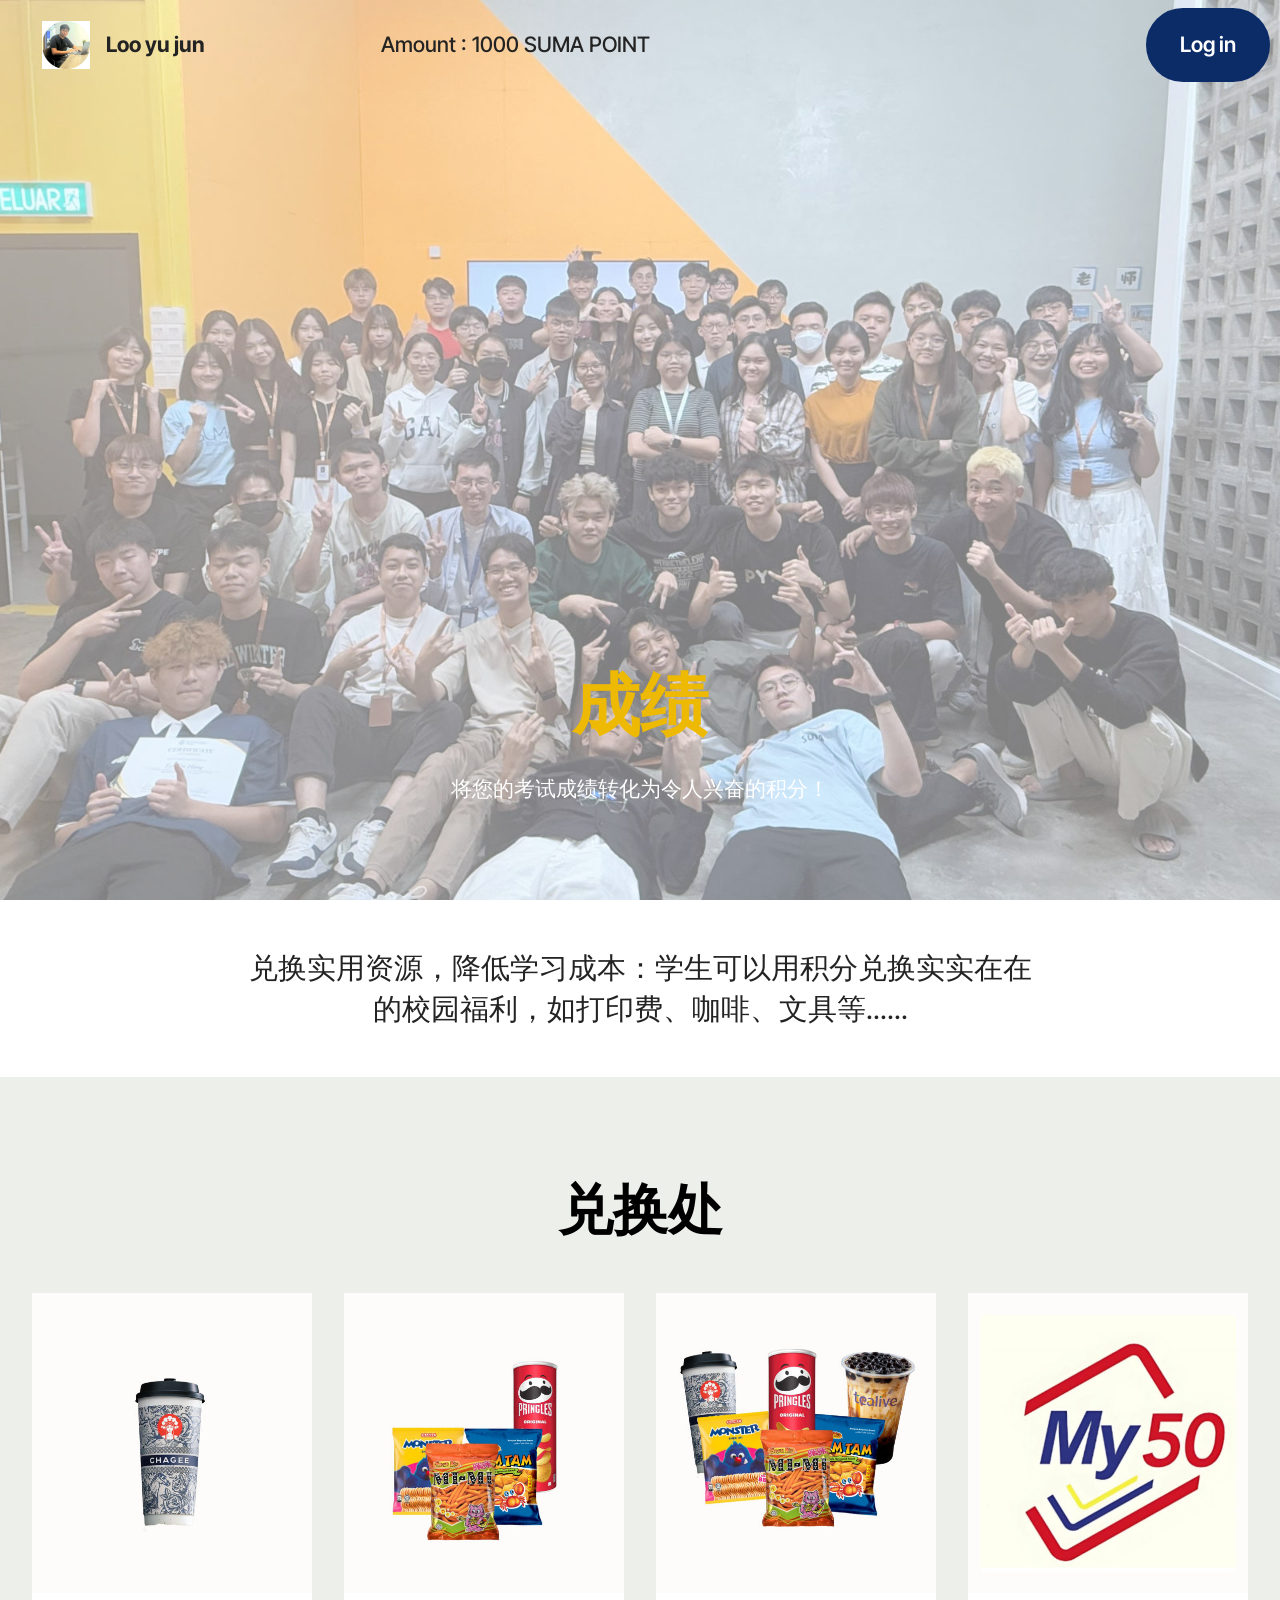
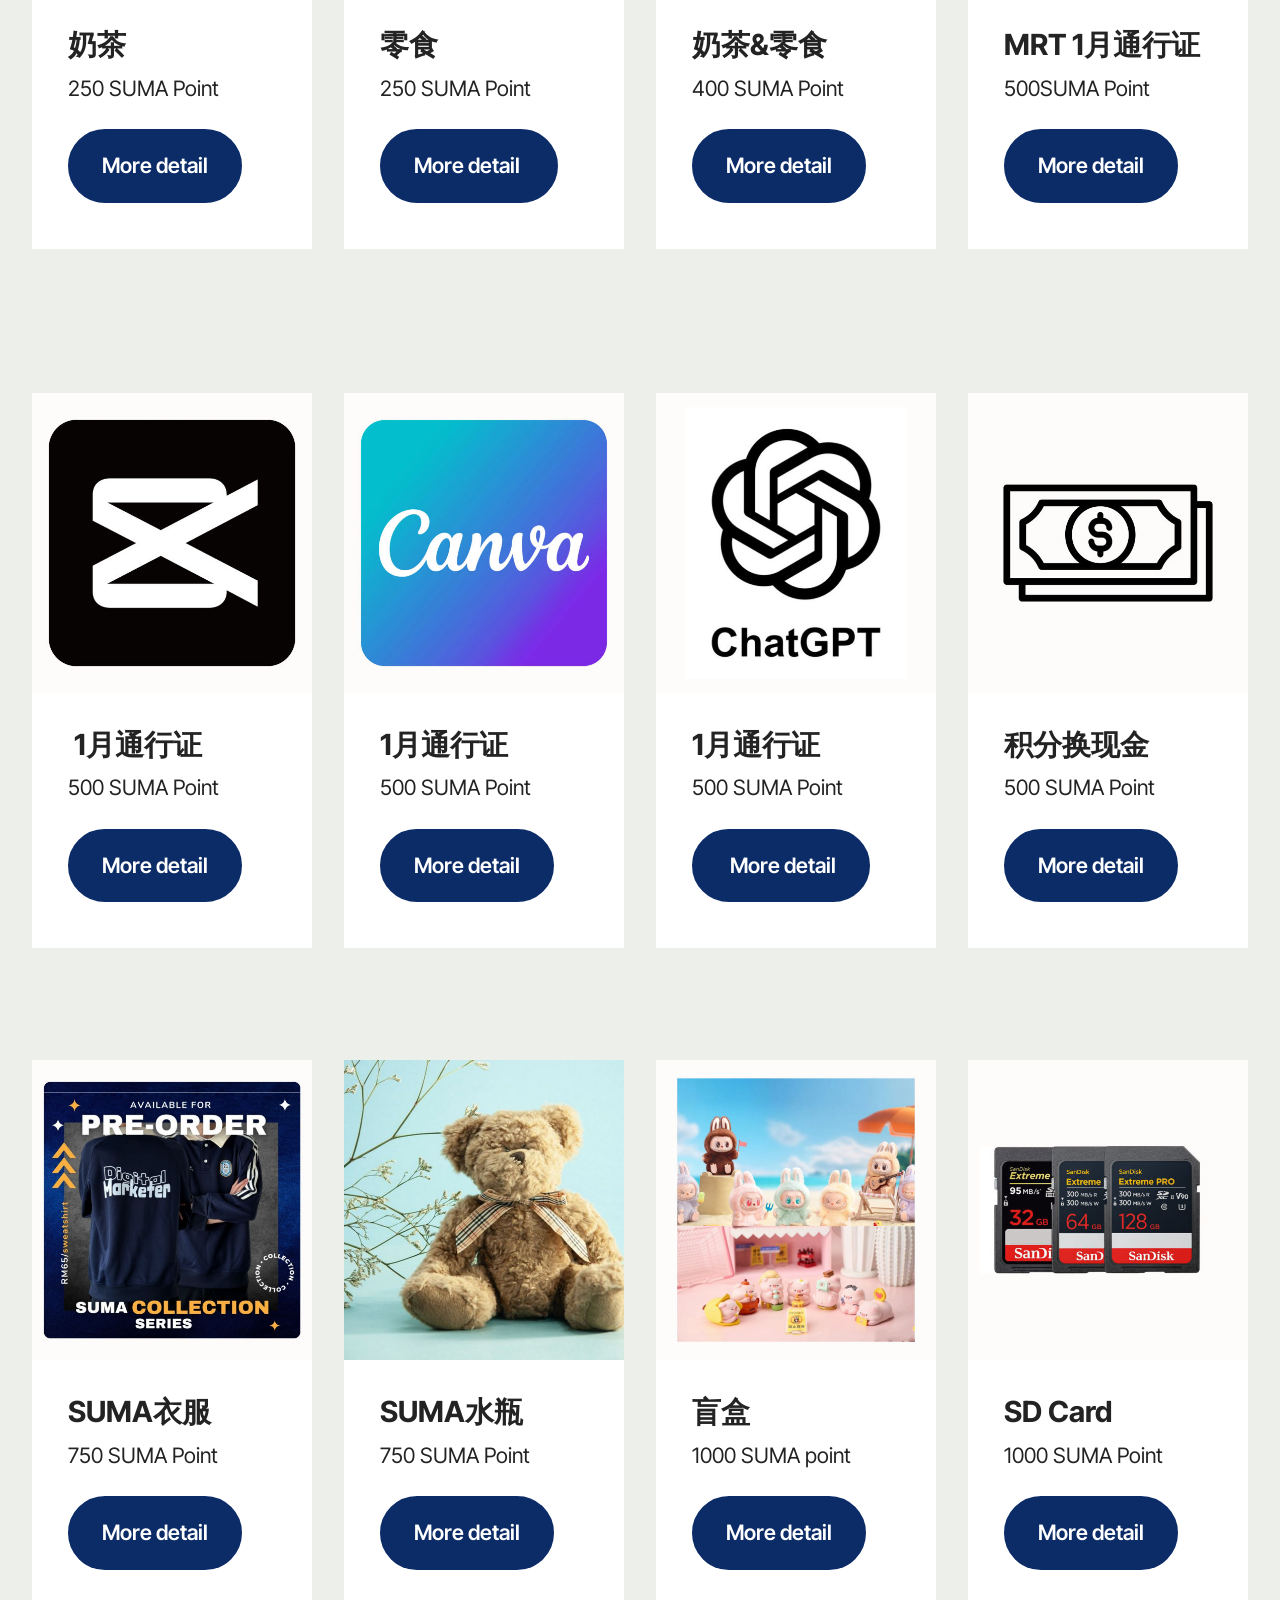
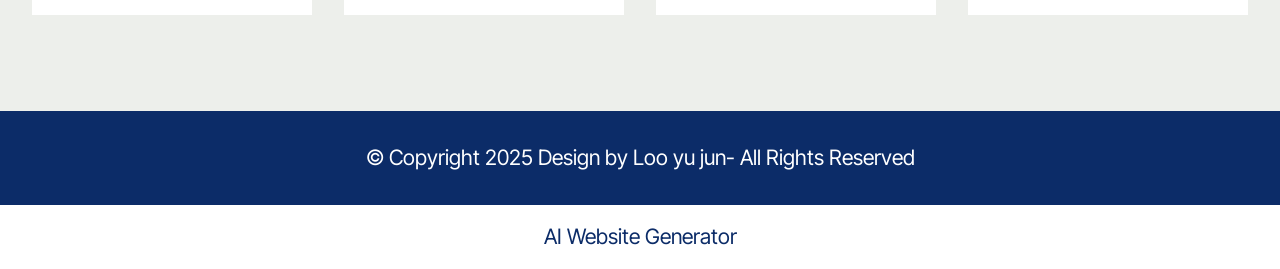
==== commit 60c81bb6: "create github pages" ====
--- a/index.html
+++ b/index.html
@@ -18,7 +18,7 @@
   <link rel="stylesheet" href="assets/theme/css/style.css">
   <link rel="preload" href="https://fonts.googleapis.com/css?family=Inter+Tight:100,200,300,400,500,600,700,800,900,100i,200i,300i,400i,500i,600i,700i,800i,900i&display=swap" as="style" onload="this.onload=null;this.rel='stylesheet'">
   <noscript><link rel="stylesheet" href="https://fonts.googleapis.com/css?family=Inter+Tight:100,200,300,400,500,600,700,800,900,100i,200i,300i,400i,500i,600i,700i,800i,900i&display=swap"></noscript>
-  <link rel="preload" as="style" href="assets/mobirise/css/mbr-additional.css?v=OVEW7H"><link rel="stylesheet" href="assets/mobirise/css/mbr-additional.css?v=OVEW7H" type="text/css">
+  <link rel="preload" as="style" href="assets/mobirise/css/mbr-additional.css?v=6x9gCl"><link rel="stylesheet" href="assets/mobirise/css/mbr-additional.css?v=6x9gCl" type="text/css">
 
   
   
@@ -72,9 +72,7 @@
         </h1>
         
         <p class="mbr-fonts-style mbr-text mbr-white mb-4 display-7">将您的考试成绩转化为令人兴奋的积分！</p>
-        <div class="mbr-section-btn">
-          <a class="btn btn-white-outline display-7" href="https://mobiri.se">计算</a>
-        </div>
+        
       </div>
     </div>
   </div>
@@ -110,51 +108,47 @@
 			<div class="item features-image col-12 col-md-6 col-lg-3 active">
 				<div class="item-wrapper">
 					<div class="item-img">
-						<img src="assets/images/shop3.jpg" alt="Mobirise Website Builder" data-slide-to="0" data-bs-slide-to="0">
+						<img src="assets/images/2-596x596.jpg" alt="Mobirise Website Builder" data-slide-to="0" data-bs-slide-to="0">
 					</div>
 					<div class="item-content">
 						<h5 class="item-title mbr-fonts-style display-5"><strong>奶茶</strong></h5>
 						<p class="mbr-text mbr-fonts-style display-7">250 SUMA Point</p>
-						<div class="mbr-section-btn item-footer"><a href="" class="btn item-btn btn-primary display-7">Learn More</a></div>
+						<div class="mbr-section-btn item-footer"><a href="" class="btn item-btn btn-primary display-7">More detail</a></div>
 					</div>
 				</div>
 			</div><div class="item features-image col-12 col-md-6 col-lg-3">
 				<div class="item-wrapper">
 					<div class="item-img">
-						<img src="assets/images/shop3.jpg" alt="Mobirise Website Builder" data-slide-to="1" data-bs-slide-to="1">
+						<img src="assets/images/3-596x596.jpg" alt="Mobirise Website Builder" data-slide-to="1" data-bs-slide-to="1">
 					</div>
 					<div class="item-content">
 						<h5 class="item-title mbr-fonts-style display-5"><strong>零食</strong></h5>
 						<p class="mbr-text mbr-fonts-style display-7">250 SUMA Point</p>
-						<div class="mbr-section-btn item-footer">
-							<a href="" class="btn item-btn btn-primary display-7">Learn More</a>
-						</div>
+						<div class="mbr-section-btn item-footer"><a href="detail.html#article02-q" class="btn item-btn btn-primary display-7">More detail&nbsp;</a></div>
 					</div>
 				</div>
 			</div><div class="item features-image col-12 col-md-6 col-lg-3">
 				<div class="item-wrapper">
 					<div class="item-img">
-						<img src="assets/images/shop1.jpg" alt="Mobirise Website Builder" data-slide-to="2" data-bs-slide-to="2">
+						<img src="assets/images/1-596x596.jpg" alt="Mobirise Website Builder" data-slide-to="2" data-bs-slide-to="2">
 					</div>
 					<div class="item-content">
 						<h5 class="item-title mbr-fonts-style display-5"><strong>奶茶&amp;零食</strong></h5>
 						<p class="mbr-text mbr-fonts-style display-7">400 SUMA Point</p>
-						<div class="mbr-section-btn item-footer"><a href="" class="btn item-btn btn-primary display-7">Learn more</a></div>
-					</div>
-
-				</div>
-			</div>
-			<div class="item features-image col-12 col-md-6 col-lg-3">
-				<div class="item-wrapper">
-					<div class="item-img">
-						<img src="assets/images/shop2.jpg" alt="Mobirise Website Builder" data-slide-to="3" data-bs-slide-to="3">
+						<div class="mbr-section-btn item-footer"><a href="" class="btn item-btn btn-primary display-7">More detail</a></div>
+					</div>
+
+				</div>
+			</div>
+			<div class="item features-image col-12 col-md-6 col-lg-3">
+				<div class="item-wrapper">
+					<div class="item-img">
+						<img src="assets/images/8-596x596.jpg" alt="Mobirise Website Builder" data-slide-to="3" data-bs-slide-to="3">
 					</div>
 					<div class="item-content">
 						<h5 class="item-title mbr-fonts-style display-5"><strong>MRT 1月通行证</strong></h5>
-						<p class="mbr-text mbr-fonts-style display-7">SUMA Point</p>
-						<div class="mbr-section-btn item-footer">
-							<a href="" class="btn item-btn btn-primary display-7">Learn More</a>
-						</div>
+						<p class="mbr-text mbr-fonts-style display-7">500SUMA Point</p>
+						<div class="mbr-section-btn item-footer"><a href="" class="btn item-btn btn-primary display-7">More detail</a></div>
 					</div>
 				</div>
 			</div>
@@ -176,60 +170,52 @@
 			<div class="item features-image col-12 col-md-6 col-lg-3 active">
 				<div class="item-wrapper">
 					<div class="item-img">
-						<img src="assets/images/098979797-596x596.jpg" alt="Mobirise Website Builder">
+						<img src="assets/images/6-596x596.jpg" alt="Mobirise Website Builder">
 					</div>
 					<div class="item-content">
 						<h5 class="item-title mbr-fonts-style display-5"><strong>&nbsp;1月通行证</strong></h5>
 						<p class="mbr-text mbr-fonts-style display-7">500 SUMA Point
 						</p>
-						<div class="mbr-section-btn item-footer">
-						<a href="" class="btn item-btn btn-primary display-7">Learn More</a>
-					</div>
-					</div>
-
-				</div>
-			</div>
-			<div class="item features-image col-12 col-md-6 col-lg-3">
-				<div class="item-wrapper">
-					<div class="item-img">
-						<img src="assets/images/shop3.jpg" alt="Mobirise Website Builder" data-slide-to="1" data-bs-slide-to="1">
+						<div class="mbr-section-btn item-footer"><a href="" class="btn item-btn btn-primary display-7">More detail</a></div>
+					</div>
+
+				</div>
+			</div>
+			<div class="item features-image col-12 col-md-6 col-lg-3">
+				<div class="item-wrapper">
+					<div class="item-img">
+						<img src="assets/images/5-596x596.jpg" alt="Mobirise Website Builder" data-slide-to="1" data-bs-slide-to="1">
 					</div>
 					<div class="item-content">
 						<h5 class="item-title mbr-fonts-style display-5"><strong>1月通行证</strong></h5>
 						<p class="mbr-text mbr-fonts-style display-7">500 SUMA Point<br>
 						</p>
-						<div class="mbr-section-btn item-footer">
-							<a href="" class="btn item-btn btn-primary display-7">Learn More</a>
-						</div>
+						<div class="mbr-section-btn item-footer"><a href="" class="btn item-btn btn-primary display-7">More detail</a></div>
 					</div>
 				</div>
 			</div><div class="item features-image col-12 col-md-6 col-lg-3">
 				<div class="item-wrapper">
 					<div class="item-img">
-						<img src="assets/images/shop2.jpg" alt="Mobirise Website Builder" data-slide-to="2" data-bs-slide-to="2">
+						<img src="assets/images/4-596x596.jpg" alt="Mobirise Website Builder" data-slide-to="2" data-bs-slide-to="2">
 					</div>
 					<div class="item-content">
 						<h5 class="item-title mbr-fonts-style display-5"><strong>1月通行证</strong></h5>
 						<p class="mbr-text mbr-fonts-style display-7">500 SUMA Point
 						</p>
-						<div class="mbr-section-btn item-footer">
-							<a href="" class="btn item-btn btn-primary display-7">Learn More</a>
-						</div>
-					</div>
-				</div>
-			</div>
-			<div class="item features-image col-12 col-md-6 col-lg-3">
-				<div class="item-wrapper">
-					<div class="item-img">
-						<img src="assets/images/shop3.jpg" alt="Mobirise Website Builder" data-slide-to="3" data-bs-slide-to="3">
-					</div>
-					<div class="item-content">
-						<h5 class="item-title mbr-fonts-style display-5"><strong>1月通行证</strong></h5>
+						<div class="mbr-section-btn item-footer"><a href="" class="btn item-btn btn-primary display-7">&nbsp;More detail</a></div>
+					</div>
+				</div>
+			</div>
+			<div class="item features-image col-12 col-md-6 col-lg-3">
+				<div class="item-wrapper">
+					<div class="item-img">
+						<img src="assets/images/11-596x596.jpg" alt="Mobirise Website Builder" data-slide-to="3" data-bs-slide-to="3">
+					</div>
+					<div class="item-content">
+						<h5 class="item-title mbr-fonts-style display-5"><strong>积分换现金</strong></h5>
 						<p class="mbr-text mbr-fonts-style display-7">500 SUMA Point<br>
 						</p>
-						<div class="mbr-section-btn item-footer">
-							<a href="" class="btn item-btn btn-primary display-7">Learn More</a>
-						</div>
+						<div class="mbr-section-btn item-footer"><a href="" class="btn item-btn btn-primary display-7">More detail</a></div>
 					</div>
 				</div>
 			</div>
@@ -237,7 +223,7 @@
 	</div>
 </section>
 
-<section data-bs-version="5.1" class="features4 start cid-v2cXLgUxt6" id="features04-k">
+<section data-bs-version="5.1" class="features4 start cid-v2cUGx2iuW" id="features04-i">
 	
 	
 	<div class="container">
@@ -250,89 +236,13 @@
 			<div class="item features-image col-12 col-md-6 col-lg-3 active">
 				<div class="item-wrapper">
 					<div class="item-img">
-						<img src="assets/images/shop1.jpg" alt="Mobirise Website Builder">
-					</div>
-					<div class="item-content">
-						<h5 class="item-title mbr-fonts-style display-5"><strong>&nbsp;1月通行证</strong></h5>
-						<p class="mbr-text mbr-fonts-style display-7">500 SUMA Point
-						</p>
-						<div class="mbr-section-btn item-footer">
-						<a href="" class="btn item-btn btn-primary display-7">Learn More</a>
-					</div>
-					</div>
-
-				</div>
-			</div>
-			<div class="item features-image col-12 col-md-6 col-lg-3">
-				<div class="item-wrapper">
-					<div class="item-img">
-						<img src="assets/images/shop3.jpg" alt="Mobirise Website Builder" data-slide-to="1" data-bs-slide-to="1">
-					</div>
-					<div class="item-content">
-						<h5 class="item-title mbr-fonts-style display-5"><strong>1月通行证</strong></h5>
-						<p class="mbr-text mbr-fonts-style display-7">500 SUMA Point<br>
-						</p>
-						<div class="mbr-section-btn item-footer">
-							<a href="" class="btn item-btn btn-primary display-7">Learn More</a>
-						</div>
-					</div>
-				</div>
-			</div><div class="item features-image col-12 col-md-6 col-lg-3">
-				<div class="item-wrapper">
-					<div class="item-img">
-						<img src="assets/images/shop2.jpg" alt="Mobirise Website Builder" data-slide-to="2" data-bs-slide-to="2">
-					</div>
-					<div class="item-content">
-						<h5 class="item-title mbr-fonts-style display-5"><strong>1月通行证</strong></h5>
-						<p class="mbr-text mbr-fonts-style display-7">500 SUMA Point
-						</p>
-						<div class="mbr-section-btn item-footer">
-							<a href="" class="btn item-btn btn-primary display-7">Learn More</a>
-						</div>
-					</div>
-				</div>
-			</div>
-			<div class="item features-image col-12 col-md-6 col-lg-3">
-				<div class="item-wrapper">
-					<div class="item-img">
-						<img src="assets/images/shop3.jpg" alt="Mobirise Website Builder" data-slide-to="3" data-bs-slide-to="3">
-					</div>
-					<div class="item-content">
-						<h5 class="item-title mbr-fonts-style display-5"><strong>积分换现金</strong></h5>
-						<p class="mbr-text mbr-fonts-style display-7">750 SUMA Point<br>
-						</p>
-						<div class="mbr-section-btn item-footer">
-							<a href="" class="btn item-btn btn-primary display-7">Learn More</a>
-						</div>
-					</div>
-				</div>
-			</div>
-		</div>
-	</div>
-</section>
-
-<section data-bs-version="5.1" class="features4 start cid-v2cUGx2iuW" id="features04-i">
-	
-	
-	<div class="container">
-		<div class="row justify-content-center">
-			<div class="col-12 content-head">
-				
-			</div>
-		</div>
-		<div class="row">
-			<div class="item features-image col-12 col-md-6 col-lg-3 active">
-				<div class="item-wrapper">
-					<div class="item-img">
-						<img src="assets/images/shop1.jpg" alt="Mobirise Website Builder">
+						<img src="assets/images/9-596x596.jpg" alt="Mobirise Website Builder">
 					</div>
 					<div class="item-content">
 						<h5 class="item-title mbr-fonts-style display-5"><strong>SUMA衣服</strong></h5>
 						<p class="mbr-text mbr-fonts-style display-7">750 SUMA Point
 						</p>
-						<div class="mbr-section-btn item-footer">
-						<a href="" class="btn item-btn btn-primary display-7">Learn More</a>
-					</div>
+						<div class="mbr-section-btn item-footer"><a href="" class="btn item-btn btn-primary display-7">More detail</a></div>
 					</div>
 
 				</div>
@@ -346,37 +256,31 @@
 						<h5 class="item-title mbr-fonts-style display-5"><strong>SUMA水瓶</strong></h5>
 						<p class="mbr-text mbr-fonts-style display-7">750 SUMA Point<br>
 						</p>
-						<div class="mbr-section-btn item-footer">
-							<a href="" class="btn item-btn btn-primary display-7">Learn More</a>
-						</div>
+						<div class="mbr-section-btn item-footer"><a href="" class="btn item-btn btn-primary display-7">More detail</a></div>
 					</div>
 				</div>
 			</div><div class="item features-image col-12 col-md-6 col-lg-3">
 				<div class="item-wrapper">
 					<div class="item-img">
-						<img src="assets/images/shop2.jpg" alt="Mobirise Website Builder" data-slide-to="2" data-bs-slide-to="2">
+						<img src="assets/images/13-596x596.jpg" alt="Mobirise Website Builder" data-slide-to="2" data-bs-slide-to="2">
 					</div>
 					<div class="item-content">
 						<h5 class="item-title mbr-fonts-style display-5"><strong>盲盒</strong></h5>
 						<p class="mbr-text mbr-fonts-style display-7">1000 SUMA point</p>
-						<div class="mbr-section-btn item-footer">
-							<a href="" class="btn item-btn btn-primary display-7">Learn More</a>
-						</div>
-					</div>
-				</div>
-			</div>
-			<div class="item features-image col-12 col-md-6 col-lg-3">
-				<div class="item-wrapper">
-					<div class="item-img">
-						<img src="assets/images/shop3.jpg" alt="Mobirise Website Builder" data-slide-to="3" data-bs-slide-to="3">
+						<div class="mbr-section-btn item-footer"><a href="" class="btn item-btn btn-primary display-7">More detail</a></div>
+					</div>
+				</div>
+			</div>
+			<div class="item features-image col-12 col-md-6 col-lg-3">
+				<div class="item-wrapper">
+					<div class="item-img">
+						<img src="assets/images/11111111111-596x596.jpg" alt="Mobirise Website Builder" data-slide-to="3" data-bs-slide-to="3">
 					</div>
 					<div class="item-content">
 						<h5 class="item-title mbr-fonts-style display-5"><strong style="">SD Card&nbsp;</strong></h5>
 						<p class="mbr-text mbr-fonts-style display-7">1000 SUMA Point<br>
 						</p>
-						<div class="mbr-section-btn item-footer">
-							<a href="" class="btn item-btn btn-primary display-7">Learn More</a>
-						</div>
+						<div class="mbr-section-btn item-footer"><a href="" class="btn item-btn btn-primary display-7">More detail</a></div>
 					</div>
 				</div>
 			</div>
--- a/assets/mobirise/css/mbr-additional.css
+++ b/assets/mobirise/css/mbr-additional.css
@@ -782,402 +782,6 @@
   outline: red solid 2px !important;
   outline-offset: 2px !important;
   transition: outline 0.2s ease-in-out;
-}
-.cid-v1A9s6jauX {
-  display: flex;
-  background-image: url("../../../assets/images/it20work20x20suma-2000x1125.jpg");
-}
-.cid-v1A9s6jauX .mbr-overlay {
-  background-color: #ffffff;
-  opacity: 0.5;
-}
-@media (min-width: 768px) {
-  .cid-v1A9s6jauX {
-    align-items: flex-end;
-  }
-  .cid-v1A9s6jauX .row {
-    justify-content: flex-start;
-  }
-  .cid-v1A9s6jauX .content-wrap {
-    padding: 1rem 3rem;
-  }
-}
-@media (max-width: 991px) and (min-width: 768px) {
-  .cid-v1A9s6jauX .content-wrap {
-    min-width: 50%;
-  }
-}
-@media (max-width: 767px) {
-  .cid-v1A9s6jauX {
-    -webkit-align-items: center;
-    align-items: flex-end;
-  }
-  .cid-v1A9s6jauX .mbr-row {
-    -webkit-justify-content: center;
-    justify-content: center;
-  }
-  .cid-v1A9s6jauX .content-wrap {
-    width: 100%;
-  }
-}
-.cid-v1A9s6jauX .mbr-fallback-image.disabled {
-  display: none;
-}
-.cid-v1A9s6jauX .mbr-fallback-image {
-  display: block;
-  background-size: cover;
-  background-position: center center;
-  width: 100%;
-  height: 100%;
-  position: absolute;
-  top: 0;
-}
-.cid-v1A9s6jauX .mbr-section-title,
-.cid-v1A9s6jauX .mbr-section-subtitle {
-  text-align: center;
-  color: #ffc091;
-}
-.cid-v1A9s6jauX .mbr-text,
-.cid-v1A9s6jauX .mbr-section-btn {
-  text-align: center;
-}
-.cid-v1A9s6jauX .mbr-section-title {
-  color: #EEB902;
-}
-.cid-v1A9s6jauX .mbr-section-subtitle {
-  color: #EEB902;
-}
-.cid-v1A9xgtRkw {
-  padding-top: 3rem;
-  padding-bottom: 3rem;
-  background-color: #ffffff;
-}
-.cid-v1A9xgtRkw .mbr-text {
-  color: #000000;
-}
-.cid-v1A9xgtRkw .mbr-section-subtitle {
-  color: #000000;
-}
-.cid-v1A9xgtRkw .mbr-section-title {
-  color: #000000;
-}
-.cid-v1A9xgtRkw .img-wrapper img {
-  width: 120px;
-  height: 120px;
-  object-fit: cover;
-  border-radius: 50% !important;
-}
-@media (min-width: 768px) and (max-width: 991px) {
-  .cid-v1A9xgtRkw .img-wrapper img {
-    width: 120px;
-    height: 120px;
-  }
-}
-@media (max-width: 768px) {
-  .cid-v1A9xgtRkw .img-wrapper img {
-    width: 80px;
-    height: 80px;
-  }
-}
-.cid-v1A9xgtRkw .img-wrapper {
-  display: flex;
-}
-.cid-v1A9xgtRkw .card-text {
-  text-align: center;
-}
-.cid-v1A9xgtRkw .card-title,
-.cid-v1A9xgtRkw .img-wrapper {
-  text-align: center;
-}
-.cid-v1Aa1OQr6x {
-  padding-top: 6rem;
-  padding-bottom: 1rem;
-  background-color: #edefeb;
-}
-.cid-v1Aa1OQr6x img,
-.cid-v1Aa1OQr6x .item-img {
-  width: 100%;
-  height: 100%;
-  height: 300px;
-  object-fit: cover;
-}
-.cid-v1Aa1OQr6x .item:focus,
-.cid-v1Aa1OQr6x span:focus {
-  outline: none;
-}
-.cid-v1Aa1OQr6x .item {
-  margin-bottom: 2rem;
-}
-@media (max-width: 767px) {
-  .cid-v1Aa1OQr6x .item {
-    margin-bottom: 1rem;
-  }
-}
-.cid-v1Aa1OQr6x .item-content {
-  margin-top: 2rem;
-  padding: 0 2.25rem 2.25rem;
-  display: flex;
-  flex-direction: column;
-  height: 100%;
-}
-@media (min-width: 992px) and (max-width: 1200px) {
-  .cid-v1Aa1OQr6x .item-content {
-    padding: 0 1.5rem 1.5rem;
-    padding-top: 1rem;
-    margin-top: 1rem;
-  }
-}
-@media (max-width: 767px) {
-  .cid-v1Aa1OQr6x .item-content {
-    padding: 2rem 1.5rem;
-    padding-top: 1rem;
-    margin-top: 1rem;
-  }
-}
-.cid-v1Aa1OQr6x .item-wrapper {
-  position: relative;
-  background: #ffffff;
-  height: 100%;
-  display: flex;
-  flex-flow: column nowrap;
-}
-.cid-v1Aa1OQr6x .item-wrapper .item-footer {
-  margin-top: auto;
-}
-.cid-v1Aa1OQr6x .mbr-section-title {
-  color: #000000;
-}
-.cid-v1Aa1OQr6x .item-title {
-  text-align: left;
-}
-.cid-v1Aa1OQr6x .item-subtitle {
-  text-align: left;
-}
-.cid-v1Aa1OQr6x .mbr-text,
-.cid-v1Aa1OQr6x .item .mbr-section-btn {
-  text-align: left;
-}
-.cid-v1Aa1OQr6x .content-head {
-  max-width: 800px;
-}
-.cid-v2cR1HCI3s {
-  padding-top: 6rem;
-  padding-bottom: 1rem;
-  background-color: #edefeb;
-}
-.cid-v2cR1HCI3s img,
-.cid-v2cR1HCI3s .item-img {
-  width: 100%;
-  height: 100%;
-  height: 300px;
-  object-fit: cover;
-}
-.cid-v2cR1HCI3s .item:focus,
-.cid-v2cR1HCI3s span:focus {
-  outline: none;
-}
-.cid-v2cR1HCI3s .item {
-  margin-bottom: 2rem;
-}
-@media (max-width: 767px) {
-  .cid-v2cR1HCI3s .item {
-    margin-bottom: 1rem;
-  }
-}
-.cid-v2cR1HCI3s .item-content {
-  margin-top: 2rem;
-  padding: 0 2.25rem 2.25rem;
-  display: flex;
-  flex-direction: column;
-  height: 100%;
-}
-@media (min-width: 992px) and (max-width: 1200px) {
-  .cid-v2cR1HCI3s .item-content {
-    padding: 0 1.5rem 1.5rem;
-    padding-top: 1rem;
-    margin-top: 1rem;
-  }
-}
-@media (max-width: 767px) {
-  .cid-v2cR1HCI3s .item-content {
-    padding: 2rem 1.5rem;
-    padding-top: 1rem;
-    margin-top: 1rem;
-  }
-}
-.cid-v2cR1HCI3s .item-wrapper {
-  position: relative;
-  background: #ffffff;
-  height: 100%;
-  display: flex;
-  flex-flow: column nowrap;
-}
-.cid-v2cR1HCI3s .item-wrapper .item-footer {
-  margin-top: auto;
-}
-.cid-v2cR1HCI3s .mbr-section-title {
-  color: #000000;
-}
-.cid-v2cR1HCI3s .item-title {
-  text-align: left;
-}
-.cid-v2cR1HCI3s .item-subtitle {
-  text-align: left;
-}
-.cid-v2cR1HCI3s .mbr-text,
-.cid-v2cR1HCI3s .item .mbr-section-btn {
-  text-align: left;
-}
-.cid-v2cR1HCI3s .content-head {
-  max-width: 800px;
-}
-.cid-v2cXLgUxt6 {
-  padding-top: 6rem;
-  padding-bottom: 1rem;
-  background-color: #edefeb;
-}
-.cid-v2cXLgUxt6 img,
-.cid-v2cXLgUxt6 .item-img {
-  width: 100%;
-  height: 100%;
-  height: 300px;
-  object-fit: cover;
-}
-.cid-v2cXLgUxt6 .item:focus,
-.cid-v2cXLgUxt6 span:focus {
-  outline: none;
-}
-.cid-v2cXLgUxt6 .item {
-  margin-bottom: 2rem;
-}
-@media (max-width: 767px) {
-  .cid-v2cXLgUxt6 .item {
-    margin-bottom: 1rem;
-  }
-}
-.cid-v2cXLgUxt6 .item-content {
-  margin-top: 2rem;
-  padding: 0 2.25rem 2.25rem;
-  display: flex;
-  flex-direction: column;
-  height: 100%;
-}
-@media (min-width: 992px) and (max-width: 1200px) {
-  .cid-v2cXLgUxt6 .item-content {
-    padding: 0 1.5rem 1.5rem;
-    padding-top: 1rem;
-    margin-top: 1rem;
-  }
-}
-@media (max-width: 767px) {
-  .cid-v2cXLgUxt6 .item-content {
-    padding: 2rem 1.5rem;
-    padding-top: 1rem;
-    margin-top: 1rem;
-  }
-}
-.cid-v2cXLgUxt6 .item-wrapper {
-  position: relative;
-  background: #ffffff;
-  height: 100%;
-  display: flex;
-  flex-flow: column nowrap;
-}
-.cid-v2cXLgUxt6 .item-wrapper .item-footer {
-  margin-top: auto;
-}
-.cid-v2cXLgUxt6 .mbr-section-title {
-  color: #000000;
-}
-.cid-v2cXLgUxt6 .item-title {
-  text-align: left;
-}
-.cid-v2cXLgUxt6 .item-subtitle {
-  text-align: left;
-}
-.cid-v2cXLgUxt6 .mbr-text,
-.cid-v2cXLgUxt6 .item .mbr-section-btn {
-  text-align: left;
-}
-.cid-v2cXLgUxt6 .content-head {
-  max-width: 800px;
-}
-.cid-v2cUGx2iuW {
-  padding-top: 4rem;
-  padding-bottom: 4rem;
-  background-color: #edefeb;
-}
-.cid-v2cUGx2iuW img,
-.cid-v2cUGx2iuW .item-img {
-  width: 100%;
-  height: 100%;
-  height: 300px;
-  object-fit: cover;
-}
-.cid-v2cUGx2iuW .item:focus,
-.cid-v2cUGx2iuW span:focus {
-  outline: none;
-}
-.cid-v2cUGx2iuW .item {
-  margin-bottom: 2rem;
-}
-@media (max-width: 767px) {
-  .cid-v2cUGx2iuW .item {
-    margin-bottom: 1rem;
-  }
-}
-.cid-v2cUGx2iuW .item-content {
-  margin-top: 2rem;
-  padding: 0 2.25rem 2.25rem;
-  display: flex;
-  flex-direction: column;
-  height: 100%;
-}
-@media (min-width: 992px) and (max-width: 1200px) {
-  .cid-v2cUGx2iuW .item-content {
-    padding: 0 1.5rem 1.5rem;
-    padding-top: 1rem;
-    margin-top: 1rem;
-  }
-}
-@media (max-width: 767px) {
-  .cid-v2cUGx2iuW .item-content {
-    padding: 2rem 1.5rem;
-    padding-top: 1rem;
-    margin-top: 1rem;
-  }
-}
-.cid-v2cUGx2iuW .item-wrapper {
-  position: relative;
-  background: #ffffff;
-  height: 100%;
-  display: flex;
-  flex-flow: column nowrap;
-}
-.cid-v2cUGx2iuW .item-wrapper .item-footer {
-  margin-top: auto;
-}
-.cid-v2cUGx2iuW .mbr-section-title {
-  color: #000000;
-}
-.cid-v2cUGx2iuW .item-title {
-  text-align: left;
-}
-.cid-v2cUGx2iuW .item-subtitle {
-  text-align: left;
-}
-.cid-v2cUGx2iuW .mbr-text,
-.cid-v2cUGx2iuW .item .mbr-section-btn {
-  text-align: left;
-}
-.cid-v2cUGx2iuW .content-head {
-  max-width: 800px;
-}
-.cid-v2cRmrSgsa {
-  padding-top: 2rem;
-  padding-bottom: 2rem;
-  background-color: #0c2c68;
-  overflow: hidden;
 }
 .cid-v2cWO9YLy5 {
   z-index: 1000;
@@ -1748,28 +1352,323 @@
     padding: 1rem;
   }
 }
-.cid-v2d4JNiOAK {
-  padding-top: 10rem;
-  padding-bottom: 10rem;
+.cid-v1A9s6jauX {
+  display: flex;
+  background-image: url("../../../assets/images/it20work20x20suma-2000x1125.jpg");
+}
+.cid-v1A9s6jauX .mbr-overlay {
+  background-color: #ffffff;
+  opacity: 0.5;
+}
+@media (min-width: 768px) {
+  .cid-v1A9s6jauX {
+    align-items: flex-end;
+  }
+  .cid-v1A9s6jauX .row {
+    justify-content: flex-start;
+  }
+  .cid-v1A9s6jauX .content-wrap {
+    padding: 1rem 3rem;
+  }
+}
+@media (max-width: 991px) and (min-width: 768px) {
+  .cid-v1A9s6jauX .content-wrap {
+    min-width: 50%;
+  }
+}
+@media (max-width: 767px) {
+  .cid-v1A9s6jauX {
+    -webkit-align-items: center;
+    align-items: flex-end;
+  }
+  .cid-v1A9s6jauX .mbr-row {
+    -webkit-justify-content: center;
+    justify-content: center;
+  }
+  .cid-v1A9s6jauX .content-wrap {
+    width: 100%;
+  }
+}
+.cid-v1A9s6jauX .mbr-fallback-image.disabled {
+  display: none;
+}
+.cid-v1A9s6jauX .mbr-fallback-image {
+  display: block;
+  background-size: cover;
+  background-position: center center;
+  width: 100%;
+  height: 100%;
+  position: absolute;
+  top: 0;
+}
+.cid-v1A9s6jauX .mbr-section-title,
+.cid-v1A9s6jauX .mbr-section-subtitle {
+  text-align: center;
+  color: #ffc091;
+}
+.cid-v1A9s6jauX .mbr-text,
+.cid-v1A9s6jauX .mbr-section-btn {
+  text-align: center;
+}
+.cid-v1A9s6jauX .mbr-section-title {
+  color: #EEB902;
+}
+.cid-v1A9s6jauX .mbr-section-subtitle {
+  color: #EEB902;
+}
+.cid-v1A9xgtRkw {
+  padding-top: 3rem;
+  padding-bottom: 3rem;
+  background-color: #ffffff;
+}
+.cid-v1A9xgtRkw .mbr-text {
+  color: #000000;
+}
+.cid-v1A9xgtRkw .mbr-section-subtitle {
+  color: #000000;
+}
+.cid-v1A9xgtRkw .mbr-section-title {
+  color: #000000;
+}
+.cid-v1A9xgtRkw .img-wrapper img {
+  width: 120px;
+  height: 120px;
+  object-fit: cover;
+  border-radius: 50% !important;
+}
+@media (min-width: 768px) and (max-width: 991px) {
+  .cid-v1A9xgtRkw .img-wrapper img {
+    width: 120px;
+    height: 120px;
+  }
+}
+@media (max-width: 768px) {
+  .cid-v1A9xgtRkw .img-wrapper img {
+    width: 80px;
+    height: 80px;
+  }
+}
+.cid-v1A9xgtRkw .img-wrapper {
+  display: flex;
+}
+.cid-v1A9xgtRkw .card-text {
+  text-align: center;
+}
+.cid-v1A9xgtRkw .card-title,
+.cid-v1A9xgtRkw .img-wrapper {
+  text-align: center;
+}
+.cid-v1Aa1OQr6x {
+  padding-top: 6rem;
+  padding-bottom: 1rem;
   background-color: #edefeb;
 }
-.cid-v2d4JNiOAK .mbr-overlay {
-  background-color: #ffffff;
-  opacity: 0.4;
-}
-.cid-v2d4JNiOAK form .mbr-section-btn {
-  text-align: center;
+.cid-v1Aa1OQr6x img,
+.cid-v1Aa1OQr6x .item-img {
   width: 100%;
-}
-.cid-v2d4JNiOAK form .mbr-section-btn .btn {
-  display: inline-flex;
-}
-@media (max-width: 991px) {
-  .cid-v2d4JNiOAK form .mbr-section-btn .btn {
-    width: 100%;
-  }
-}
-.cid-v2d4JNiOAK .content-head {
+  height: 100%;
+  height: 300px;
+  object-fit: cover;
+}
+.cid-v1Aa1OQr6x .item:focus,
+.cid-v1Aa1OQr6x span:focus {
+  outline: none;
+}
+.cid-v1Aa1OQr6x .item {
+  margin-bottom: 2rem;
+}
+@media (max-width: 767px) {
+  .cid-v1Aa1OQr6x .item {
+    margin-bottom: 1rem;
+  }
+}
+.cid-v1Aa1OQr6x .item-content {
+  margin-top: 2rem;
+  padding: 0 2.25rem 2.25rem;
+  display: flex;
+  flex-direction: column;
+  height: 100%;
+}
+@media (min-width: 992px) and (max-width: 1200px) {
+  .cid-v1Aa1OQr6x .item-content {
+    padding: 0 1.5rem 1.5rem;
+    padding-top: 1rem;
+    margin-top: 1rem;
+  }
+}
+@media (max-width: 767px) {
+  .cid-v1Aa1OQr6x .item-content {
+    padding: 2rem 1.5rem;
+    padding-top: 1rem;
+    margin-top: 1rem;
+  }
+}
+.cid-v1Aa1OQr6x .item-wrapper {
+  position: relative;
+  background: #ffffff;
+  height: 100%;
+  display: flex;
+  flex-flow: column nowrap;
+}
+.cid-v1Aa1OQr6x .item-wrapper .item-footer {
+  margin-top: auto;
+}
+.cid-v1Aa1OQr6x .mbr-section-title {
+  color: #000000;
+}
+.cid-v1Aa1OQr6x .item-title {
+  text-align: left;
+}
+.cid-v1Aa1OQr6x .item-subtitle {
+  text-align: left;
+}
+.cid-v1Aa1OQr6x .mbr-text,
+.cid-v1Aa1OQr6x .item .mbr-section-btn {
+  text-align: left;
+}
+.cid-v1Aa1OQr6x .content-head {
+  max-width: 800px;
+}
+.cid-v2cR1HCI3s {
+  padding-top: 6rem;
+  padding-bottom: 1rem;
+  background-color: #edefeb;
+}
+.cid-v2cR1HCI3s img,
+.cid-v2cR1HCI3s .item-img {
+  width: 100%;
+  height: 100%;
+  height: 300px;
+  object-fit: cover;
+}
+.cid-v2cR1HCI3s .item:focus,
+.cid-v2cR1HCI3s span:focus {
+  outline: none;
+}
+.cid-v2cR1HCI3s .item {
+  margin-bottom: 2rem;
+}
+@media (max-width: 767px) {
+  .cid-v2cR1HCI3s .item {
+    margin-bottom: 1rem;
+  }
+}
+.cid-v2cR1HCI3s .item-content {
+  margin-top: 2rem;
+  padding: 0 2.25rem 2.25rem;
+  display: flex;
+  flex-direction: column;
+  height: 100%;
+}
+@media (min-width: 992px) and (max-width: 1200px) {
+  .cid-v2cR1HCI3s .item-content {
+    padding: 0 1.5rem 1.5rem;
+    padding-top: 1rem;
+    margin-top: 1rem;
+  }
+}
+@media (max-width: 767px) {
+  .cid-v2cR1HCI3s .item-content {
+    padding: 2rem 1.5rem;
+    padding-top: 1rem;
+    margin-top: 1rem;
+  }
+}
+.cid-v2cR1HCI3s .item-wrapper {
+  position: relative;
+  background: #ffffff;
+  height: 100%;
+  display: flex;
+  flex-flow: column nowrap;
+}
+.cid-v2cR1HCI3s .item-wrapper .item-footer {
+  margin-top: auto;
+}
+.cid-v2cR1HCI3s .mbr-section-title {
+  color: #000000;
+}
+.cid-v2cR1HCI3s .item-title {
+  text-align: left;
+}
+.cid-v2cR1HCI3s .item-subtitle {
+  text-align: left;
+}
+.cid-v2cR1HCI3s .mbr-text,
+.cid-v2cR1HCI3s .item .mbr-section-btn {
+  text-align: left;
+}
+.cid-v2cR1HCI3s .content-head {
+  max-width: 800px;
+}
+.cid-v2cUGx2iuW {
+  padding-top: 4rem;
+  padding-bottom: 4rem;
+  background-color: #edefeb;
+}
+.cid-v2cUGx2iuW img,
+.cid-v2cUGx2iuW .item-img {
+  width: 100%;
+  height: 100%;
+  height: 300px;
+  object-fit: cover;
+}
+.cid-v2cUGx2iuW .item:focus,
+.cid-v2cUGx2iuW span:focus {
+  outline: none;
+}
+.cid-v2cUGx2iuW .item {
+  margin-bottom: 2rem;
+}
+@media (max-width: 767px) {
+  .cid-v2cUGx2iuW .item {
+    margin-bottom: 1rem;
+  }
+}
+.cid-v2cUGx2iuW .item-content {
+  margin-top: 2rem;
+  padding: 0 2.25rem 2.25rem;
+  display: flex;
+  flex-direction: column;
+  height: 100%;
+}
+@media (min-width: 992px) and (max-width: 1200px) {
+  .cid-v2cUGx2iuW .item-content {
+    padding: 0 1.5rem 1.5rem;
+    padding-top: 1rem;
+    margin-top: 1rem;
+  }
+}
+@media (max-width: 767px) {
+  .cid-v2cUGx2iuW .item-content {
+    padding: 2rem 1.5rem;
+    padding-top: 1rem;
+    margin-top: 1rem;
+  }
+}
+.cid-v2cUGx2iuW .item-wrapper {
+  position: relative;
+  background: #ffffff;
+  height: 100%;
+  display: flex;
+  flex-flow: column nowrap;
+}
+.cid-v2cUGx2iuW .item-wrapper .item-footer {
+  margin-top: auto;
+}
+.cid-v2cUGx2iuW .mbr-section-title {
+  color: #000000;
+}
+.cid-v2cUGx2iuW .item-title {
+  text-align: left;
+}
+.cid-v2cUGx2iuW .item-subtitle {
+  text-align: left;
+}
+.cid-v2cUGx2iuW .mbr-text,
+.cid-v2cUGx2iuW .item .mbr-section-btn {
+  text-align: left;
+}
+.cid-v2cUGx2iuW .content-head {
   max-width: 800px;
 }
 .cid-v2cRmrSgsa {
@@ -2347,3 +2246,650 @@
     padding: 1rem;
   }
 }
+.cid-v2d4JNiOAK {
+  padding-top: 10rem;
+  padding-bottom: 10rem;
+  background-color: #edefeb;
+}
+.cid-v2d4JNiOAK .mbr-overlay {
+  background-color: #ffffff;
+  opacity: 0.4;
+}
+.cid-v2d4JNiOAK form .mbr-section-btn {
+  text-align: center;
+  width: 100%;
+}
+.cid-v2d4JNiOAK form .mbr-section-btn .btn {
+  display: inline-flex;
+}
+@media (max-width: 991px) {
+  .cid-v2d4JNiOAK form .mbr-section-btn .btn {
+    width: 100%;
+  }
+}
+.cid-v2d4JNiOAK .content-head {
+  max-width: 800px;
+}
+.cid-v2cRmrSgsa {
+  padding-top: 2rem;
+  padding-bottom: 2rem;
+  background-color: #0c2c68;
+  overflow: hidden;
+}
+.cid-v2cWO9YLy5 {
+  z-index: 1000;
+  width: 100%;
+  position: relative;
+}
+.cid-v2cWO9YLy5 .dropdown-item:before {
+  font-family: Moririse2 !important;
+  content: "\e966";
+  display: inline-block;
+  width: 0;
+  position: absolute;
+  left: 1rem;
+  top: 0.5rem;
+  margin-right: 0.5rem;
+  line-height: 1;
+  font-size: inherit;
+  vertical-align: middle;
+  text-align: center;
+  overflow: hidden;
+  transform: scale(0, 1);
+  transition: all 0.25s ease-in-out;
+}
+@media (max-width: 767px) {
+  .cid-v2cWO9YLy5 .navbar-toggler {
+    transform: scale(0.8);
+  }
+}
+.cid-v2cWO9YLy5 .navbar-brand {
+  flex-shrink: 0;
+  align-items: center;
+  margin-right: 0;
+  padding: 10px 0;
+  transition: all 0.3s;
+  word-break: break-word;
+  z-index: 1;
+}
+.cid-v2cWO9YLy5 .navbar-brand img {
+  max-width: 100%;
+  max-height: 100%;
+  border-radius: 0px !important;
+}
+.cid-v2cWO9YLy5 .navbar-brand .navbar-caption {
+  line-height: inherit !important;
+}
+.cid-v2cWO9YLy5 .navbar-brand .navbar-logo a {
+  outline: none;
+}
+.cid-v2cWO9YLy5 .navbar-nav {
+  margin: auto;
+  margin-left: 0;
+}
+.cid-v2cWO9YLy5 .navbar-nav .nav-item {
+  padding: 0 !important;
+  transition: 0.3s all !important;
+}
+.cid-v2cWO9YLy5 .navbar-nav .nav-item .nav-link {
+  padding: 16px !important;
+  margin: 0 !important;
+  border-radius: 1rem !important;
+  transition: 0.3s all !important;
+}
+.cid-v2cWO9YLy5 .navbar-nav .nav-item .nav-link:hover {
+  background-color: rgba(27, 31, 10, 0.06);
+}
+.cid-v2cWO9YLy5 .navbar-nav .open .nav-link::after {
+  transform: rotate(180deg);
+}
+@media (min-width: 992px) {
+  .cid-v2cWO9YLy5 .navbar-nav .open .nav-link::before {
+    content: "";
+    width: 100%;
+    height: 20px;
+    top: 100%;
+    background: transparent;
+    position: absolute;
+  }
+}
+.cid-v2cWO9YLy5 .navbar-nav .dropdown-item {
+  padding: 12px !important;
+  border-radius: 0.5rem !important;
+  margin: 0 8px !important;
+  transition: 0.3s all !important;
+}
+.cid-v2cWO9YLy5 .navbar-nav .dropdown-item:hover {
+  background-color: rgba(27, 31, 10, 0.06);
+}
+@media (min-width: 992px) {
+  .cid-v2cWO9YLy5 .navbar-nav {
+    padding-left: 1.5rem;
+  }
+}
+.cid-v2cWO9YLy5 .nav-link {
+  width: fit-content;
+  position: relative;
+}
+.cid-v2cWO9YLy5 .navbar-logo {
+  padding-left: 2rem;
+  margin: 0 !important;
+}
+@media (max-width: 767px) {
+  .cid-v2cWO9YLy5 .navbar-logo {
+    padding-left: 1rem;
+  }
+}
+.cid-v2cWO9YLy5 .navbar-caption {
+  padding-left: 1rem;
+  padding-right: 0.5rem;
+}
+@media (max-width: 767px) {
+  .cid-v2cWO9YLy5 .nav-dropdown {
+    padding-bottom: 0.5rem;
+  }
+}
+.cid-v2cWO9YLy5 .nav-dropdown .link.dropdown-toggle::after {
+  margin-left: 0.5rem;
+  margin-top: 0.2rem;
+  transition: 0.3s all;
+}
+.cid-v2cWO9YLy5 .container {
+  display: flex;
+  height: 90px;
+  padding: 0.5rem 0.6rem;
+  flex-wrap: nowrap;
+  left: 0;
+  right: 0;
+  -webkit-box-pack: justify;
+  -ms-flex-pack: justify;
+  justify-content: flex-end;
+  -webkit-box-align: center;
+  -webkit-align-items: center;
+  -ms-flex-align: center;
+  align-items: center;
+  border-radius: 100vw;
+}
+@media (max-width: 992px) {
+  .cid-v2cWO9YLy5 .container {
+    padding-right: 2rem;
+  }
+}
+@media (max-width: 767px) {
+  .cid-v2cWO9YLy5 .container {
+    width: 95%;
+    height: 56px !important;
+    padding-right: 1rem;
+    margin-top: 0rem;
+  }
+}
+.cid-v2cWO9YLy5 .iconfont-wrapper {
+  color: #000000 !important;
+  font-size: 1.5rem;
+  padding-right: 0.5rem;
+}
+.cid-v2cWO9YLy5 .dropdown-menu {
+  flex-wrap: wrap;
+  flex-direction: column;
+  max-width: 100%;
+  padding: 12px 4px !important;
+  border-radius: 1.5rem;
+  transition: 0.3s all !important;
+  min-width: auto;
+  background: #ffffff;
+}
+.cid-v2cWO9YLy5 .nav-item:focus,
+.cid-v2cWO9YLy5 .nav-link:focus {
+  outline: none;
+}
+.cid-v2cWO9YLy5 .dropdown .dropdown-menu .dropdown-item {
+  width: auto;
+  transition: all 0.25s ease-in-out;
+}
+.cid-v2cWO9YLy5 .dropdown .dropdown-menu .dropdown-item::after {
+  right: 0.5rem;
+}
+.cid-v2cWO9YLy5 .dropdown .dropdown-menu .dropdown-item .mbr-iconfont {
+  margin-right: 0.5rem;
+  vertical-align: sub;
+}
+.cid-v2cWO9YLy5 .dropdown .dropdown-menu .dropdown-item .mbr-iconfont:before {
+  display: inline-block;
+  transform: scale(1, 1);
+  transition: all 0.25s ease-in-out;
+}
+.cid-v2cWO9YLy5 .collapsed .dropdown-menu .dropdown-item:before {
+  display: none;
+}
+.cid-v2cWO9YLy5 .collapsed .dropdown .dropdown-menu .dropdown-item {
+  padding: 0.235em 1.5em 0.235em 1.5em !important;
+  transition: none;
+  margin: 0 !important;
+}
+.cid-v2cWO9YLy5 .navbar {
+  min-height: 90px;
+  transition: all 0.3s;
+  border-bottom: 1px solid transparent;
+  background: transparent !important;
+  padding: 0 !important;
+  border: none !important;
+  box-shadow: none !important;
+  border-radius: 0 !important;
+}
+.cid-v2cWO9YLy5 .navbar.opened {
+  transition: all 0.25s;
+}
+.cid-v2cWO9YLy5 .navbar .dropdown-item {
+  padding: 0.5rem 1.8rem;
+}
+.cid-v2cWO9YLy5 .navbar .navbar-logo img {
+  width: auto;
+}
+.cid-v2cWO9YLy5 .navbar .navbar-collapse {
+  z-index: 1;
+  justify-content: flex-end;
+}
+.cid-v2cWO9YLy5 .navbar.collapsed {
+  justify-content: center;
+}
+.cid-v2cWO9YLy5 .navbar.collapsed .nav-item .nav-link::before {
+  display: none;
+}
+.cid-v2cWO9YLy5 .navbar.collapsed.opened .dropdown-menu {
+  top: 0;
+}
+@media (min-width: 992px) {
+  .cid-v2cWO9YLy5 .navbar.collapsed.opened:not(.navbar-short) .navbar-collapse {
+    max-height: calc(98.5vh - 3rem);
+  }
+}
+.cid-v2cWO9YLy5 .navbar.collapsed .dropdown-menu .dropdown-submenu {
+  left: 0 !important;
+}
+.cid-v2cWO9YLy5 .navbar.collapsed .dropdown-menu .dropdown-item:after {
+  right: auto;
+}
+.cid-v2cWO9YLy5 .navbar.collapsed .dropdown-menu .dropdown-toggle[data-toggle="dropdown-submenu"]:after {
+  margin-left: 0.5rem;
+  margin-top: 0.2rem;
+  border-top: 0.35em solid;
+  border-right: 0.35em solid transparent;
+  border-left: 0.35em solid transparent;
+  border-bottom: 0;
+  top: 41%;
+}
+.cid-v2cWO9YLy5 .navbar.collapsed ul.navbar-nav li {
+  margin: auto;
+}
+.cid-v2cWO9YLy5 .navbar.collapsed .dropdown-menu .dropdown-item {
+  padding: 0.25rem 1.5rem;
+  text-align: center;
+}
+.cid-v2cWO9YLy5 .navbar.collapsed .icons-menu {
+  padding-left: 0;
+  padding-right: 0;
+  padding-top: 0.5rem;
+  padding-bottom: 0.5rem;
+}
+@media (max-width: 767px) {
+  .cid-v2cWO9YLy5 .navbar {
+    min-height: 72px;
+  }
+  .cid-v2cWO9YLy5 .navbar .navbar-logo img {
+    height: 2rem !important;
+  }
+}
+@media (max-width: 991px) {
+  .cid-v2cWO9YLy5 .navbar .nav-item .nav-link::before {
+    display: none;
+  }
+  .cid-v2cWO9YLy5 .navbar.opened .dropdown-menu {
+    top: 0;
+  }
+  .cid-v2cWO9YLy5 .navbar .dropdown-menu .dropdown-submenu {
+    left: 0 !important;
+  }
+  .cid-v2cWO9YLy5 .navbar .dropdown-menu .dropdown-item:after {
+    right: auto;
+  }
+  .cid-v2cWO9YLy5 .navbar .dropdown-menu .dropdown-toggle[data-toggle="dropdown-submenu"]:after {
+    margin-left: 0.5rem;
+    margin-top: 0.2rem;
+    border-top: 0.35em solid;
+    border-right: 0.35em solid transparent;
+    border-left: 0.35em solid transparent;
+    border-bottom: 0;
+    top: 40%;
+  }
+  .cid-v2cWO9YLy5 .navbar .dropdown-menu .dropdown-item {
+    padding: 0.25rem 1.5rem !important;
+    text-align: center;
+  }
+  .cid-v2cWO9YLy5 .navbar .navbar-brand {
+    flex-shrink: initial;
+    flex-basis: auto;
+    word-break: break-word;
+    padding-right: 10px;
+  }
+  .cid-v2cWO9YLy5 .navbar .navbar-toggler {
+    flex-basis: auto;
+  }
+  .cid-v2cWO9YLy5 .navbar .icons-menu {
+    padding-left: 0;
+    padding-top: 0.5rem;
+    padding-bottom: 0.5rem;
+  }
+}
+.cid-v2cWO9YLy5 .navbar.navbar-short .navbar-logo img {
+  height: 2rem;
+}
+.cid-v2cWO9YLy5 .dropdown-item.active,
+.cid-v2cWO9YLy5 .dropdown-item:active {
+  background-color: transparent;
+}
+.cid-v2cWO9YLy5 .navbar-expand-lg .navbar-nav .nav-link {
+  padding: 0;
+}
+.cid-v2cWO9YLy5 .nav-dropdown .link.dropdown-toggle {
+  margin-right: 1.667em;
+}
+.cid-v2cWO9YLy5 .nav-dropdown .link.dropdown-toggle[aria-expanded="true"] {
+  margin-right: 0;
+  padding: 0.667em 1.667em;
+}
+.cid-v2cWO9YLy5 .navbar.navbar-expand-lg .dropdown .dropdown-menu {
+  background: #ffffff;
+}
+.cid-v2cWO9YLy5 .navbar.navbar-expand-lg .dropdown .dropdown-menu .dropdown-submenu {
+  margin: 0;
+  left: 105%;
+  transform: none;
+  top: -12px;
+}
+.cid-v2cWO9YLy5 .navbar .dropdown.open > .dropdown-menu {
+  display: flex;
+}
+.cid-v2cWO9YLy5 ul.navbar-nav {
+  flex-wrap: wrap;
+}
+.cid-v2cWO9YLy5 .navbar-buttons {
+  text-align: center;
+  min-width: 140px;
+}
+@media (max-width: 992px) {
+  .cid-v2cWO9YLy5 .navbar-buttons {
+    text-align: left;
+  }
+}
+.cid-v2cWO9YLy5 button.navbar-toggler {
+  outline: none;
+  width: 31px;
+  height: 20px;
+  cursor: pointer;
+  transition: all 0.2s;
+  position: relative;
+  align-self: center;
+}
+.cid-v2cWO9YLy5 button.navbar-toggler .hamburger span {
+  position: absolute;
+  right: 0;
+  width: 30px;
+  height: 2px;
+  border-right: 5px;
+  background-color: #000000;
+}
+.cid-v2cWO9YLy5 button.navbar-toggler .hamburger span:nth-child(1) {
+  top: 0;
+  transition: all 0.2s;
+}
+.cid-v2cWO9YLy5 button.navbar-toggler .hamburger span:nth-child(2) {
+  top: 8px;
+  transition: all 0.15s;
+}
+.cid-v2cWO9YLy5 button.navbar-toggler .hamburger span:nth-child(3) {
+  top: 8px;
+  transition: all 0.15s;
+}
+.cid-v2cWO9YLy5 button.navbar-toggler .hamburger span:nth-child(4) {
+  top: 16px;
+  transition: all 0.2s;
+}
+.cid-v2cWO9YLy5 nav.opened .hamburger span:nth-child(1) {
+  top: 8px;
+  width: 0;
+  opacity: 0;
+  right: 50%;
+  transition: all 0.2s;
+}
+.cid-v2cWO9YLy5 nav.opened .hamburger span:nth-child(2) {
+  transform: rotate(45deg);
+  transition: all 0.25s;
+}
+.cid-v2cWO9YLy5 nav.opened .hamburger span:nth-child(3) {
+  transform: rotate(-45deg);
+  transition: all 0.25s;
+}
+.cid-v2cWO9YLy5 nav.opened .hamburger span:nth-child(4) {
+  top: 8px;
+  width: 0;
+  opacity: 0;
+  right: 50%;
+  transition: all 0.2s;
+}
+.cid-v2cWO9YLy5 .navbar-dropdown {
+  padding: 0;
+  background-color: #ffffff !important;
+  position: fixed;
+}
+.cid-v2cWO9YLy5 .opacityScroll {
+  background: rgba(255, 255, 255, 0) !important;
+}
+.cid-v2cWO9YLy5 a.nav-link {
+  display: flex;
+  align-items: center;
+  justify-content: center;
+}
+.cid-v2cWO9YLy5 .icons-menu {
+  flex-wrap: nowrap;
+  display: flex;
+  justify-content: center;
+  padding-left: 1rem;
+  padding-right: 1rem;
+  padding-top: 0.3rem;
+  text-align: center;
+}
+@media (max-width: 992px) {
+  .cid-v2cWO9YLy5 .icons-menu {
+    justify-content: flex-start;
+    margin-bottom: 0.5rem;
+  }
+}
+@media screen and (-ms-high-contrast: active), (-ms-high-contrast: none) {
+  .cid-v2cWO9YLy5 .navbar {
+    height: 70px;
+  }
+  .cid-v2cWO9YLy5 .navbar.opened {
+    height: auto;
+  }
+  .cid-v2cWO9YLy5 .nav-item .nav-link:hover::before {
+    width: 175%;
+    max-width: calc(100% + 2rem);
+    left: -1rem;
+  }
+}
+.cid-v2cWO9YLy5 .navbar .dropdown > .dropdown-menu {
+  display: none;
+  width: max-content;
+  max-width: 500px !important;
+  transform: translateX(-50%);
+  top: calc(100% + 20px);
+  left: 50%;
+}
+.cid-v2cWO9YLy5 .navbar .dropdown > .dropdown-menu .dropdown-item {
+  line-height: 1 !important;
+}
+.cid-v2cWO9YLy5 .navbar .dropdown > .dropdown-menu .dropdown .dropdown-item {
+  align-items: center;
+  display: flex;
+  height: max-content !important;
+  min-height: max-content !important;
+}
+.cid-v2cWO9YLy5 .navbar .dropdown > .dropdown-menu .dropdown .dropdown-item::after {
+  display: inline-block;
+  position: static;
+  margin-left: 0.5rem;
+  margin-top: 0;
+  margin-right: 0;
+  margin-bottom: 0;
+  transition: 0.3s all;
+  transform: rotate(-90deg);
+}
+.cid-v2cWO9YLy5 .navbar .dropdown > .dropdown-menu .dropdown.open .dropdown-item::after {
+  transform: rotate(0deg);
+}
+.cid-v2cWO9YLy5 .mbr-section-btn {
+  margin: -0.6rem -0.6rem;
+}
+.cid-v2cWO9YLy5 .navbar-toggler {
+  margin-left: 12px;
+  margin-right: 8px;
+  order: 1000;
+}
+@media (max-width: 991px) {
+  .cid-v2cWO9YLy5 .navbar-brand {
+    margin-right: auto;
+  }
+  .cid-v2cWO9YLy5 .navbar-collapse {
+    z-index: -1 !important;
+    position: absolute;
+    top: 100%;
+    left: 0;
+    width: 100%;
+    padding: 1rem;
+    border-radius: 1.5rem;
+    background: #ffffff;
+    backdrop-filter: blur(8px);
+  }
+  .cid-v2cWO9YLy5 .navbar-nav .nav-item .nav-link::after {
+    margin-left: 10px;
+  }
+  .cid-v2cWO9YLy5 .navbar-nav .dropdown-item:hover {
+    background-color: rgba(27, 31, 10, 0.06);
+  }
+  .cid-v2cWO9YLy5 .navbar .dropdown > .dropdown-menu {
+    max-width: 100% !important;
+    transform: translateX(0);
+    top: 10px;
+    left: 0;
+    padding: 8px !important;
+    border-radius: 1rem;
+    background-color: rgba(27, 31, 10, 0.04) !important;
+  }
+  .cid-v2cWO9YLy5 .navbar .dropdown > .dropdown-menu .dropdown-item {
+    padding: 8px !important;
+    line-height: 1 !important;
+    margin-bottom: 4px !important;
+  }
+  .cid-v2cWO9YLy5 .navbar .dropdown > .dropdown-menu .dropdown .dropdown-item {
+    align-items: center;
+    display: flex;
+    height: max-content !important;
+    min-height: max-content !important;
+  }
+  .cid-v2cWO9YLy5 .navbar .dropdown > .dropdown-menu .dropdown .dropdown-item::after {
+    display: inline-block;
+    position: static;
+    margin-left: 0.5rem;
+    margin-top: 0;
+    margin-right: 0;
+    margin-bottom: 0;
+    transition: 0.3s all;
+    transform: rotate(0deg);
+  }
+  .cid-v2cWO9YLy5 .navbar .dropdown > .dropdown-menu .dropdown.open .dropdown-item::after {
+    transform: rotate(180deg);
+  }
+  .cid-v2cWO9YLy5 .navbar .dropdown > .dropdown-menu .dropdown-submenu {
+    position: static;
+    width: 100%;
+    max-width: 100% !important;
+    transform: translateX(0) !important;
+    top: 0;
+    left: 0;
+    padding: 8px !important;
+    border-radius: 1rem;
+    background-color: rgba(27, 31, 10, 0.04) !important;
+  }
+  .cid-v2cWO9YLy5 .navbar .dropdown.open > .dropdown-menu {
+    display: flex !important;
+    flex-direction: column;
+    align-items: flex-start;
+  }
+}
+@media (max-width: 991px) and (max-width: 767px) {
+  .cid-v2cWO9YLy5 .navbar-collapse {
+    left: -0.7rem;
+    width: 106%;
+    border-radius: 0;
+  }
+}
+@media (max-width: 991px) and (min-width: 768px) and (max-width: 991px) {
+  .cid-v2cWO9YLy5 .navbar-collapse {
+    left: 0rem;
+    width: 106%;
+    border-radius: 0;
+  }
+}
+@media (max-width: 575px) {
+  .cid-v2cWO9YLy5 .navbar-collapse {
+    padding: 1rem;
+  }
+}
+.cid-v2jFt6hrqH {
+  padding-top: 8rem;
+  padding-bottom: 8rem;
+  background-color: #ffffff;
+}
+.cid-v2jFt6hrqH .mbr-fallback-image.disabled {
+  display: none;
+}
+.cid-v2jFt6hrqH .mbr-fallback-image {
+  display: block;
+  background-size: cover;
+  background-position: center center;
+  width: 100%;
+  height: 100%;
+  position: absolute;
+  top: 0;
+}
+@media (max-width: 991px) {
+  .cid-v2jFt6hrqH .image-wrapper {
+    margin-bottom: 1rem;
+  }
+}
+.cid-v2jFt6hrqH .row {
+  align-items: center;
+}
+@media (max-width: 991px) {
+  .cid-v2jFt6hrqH .image-wrapper {
+    padding: 1rem;
+  }
+}
+@media (min-width: 992px) {
+  .cid-v2jFt6hrqH .text-wrapper {
+    padding: 0 2rem;
+  }
+}
+.cid-v2jFt6hrqH .mbr-section-title {
+  color: #000000;
+}
+.cid-v2jFt6hrqH .mbr-text,
+.cid-v2jFt6hrqH .mbr-section-btn {
+  color: #000000;
+}
+.cid-v2cRmrSgsa {
+  padding-top: 2rem;
+  padding-bottom: 2rem;
+  background-color: #0c2c68;
+  overflow: hidden;
+}
--- a/assets/mobirise/css/mbr-additional.css
+++ b/assets/mobirise/css/mbr-additional.css
@@ -782,402 +782,6 @@
   outline: red solid 2px !important;
   outline-offset: 2px !important;
   transition: outline 0.2s ease-in-out;
-}
-.cid-v1A9s6jauX {
-  display: flex;
-  background-image: url("../../../assets/images/it20work20x20suma-2000x1125.jpg");
-}
-.cid-v1A9s6jauX .mbr-overlay {
-  background-color: #ffffff;
-  opacity: 0.5;
-}
-@media (min-width: 768px) {
-  .cid-v1A9s6jauX {
-    align-items: flex-end;
-  }
-  .cid-v1A9s6jauX .row {
-    justify-content: flex-start;
-  }
-  .cid-v1A9s6jauX .content-wrap {
-    padding: 1rem 3rem;
-  }
-}
-@media (max-width: 991px) and (min-width: 768px) {
-  .cid-v1A9s6jauX .content-wrap {
-    min-width: 50%;
-  }
-}
-@media (max-width: 767px) {
-  .cid-v1A9s6jauX {
-    -webkit-align-items: center;
-    align-items: flex-end;
-  }
-  .cid-v1A9s6jauX .mbr-row {
-    -webkit-justify-content: center;
-    justify-content: center;
-  }
-  .cid-v1A9s6jauX .content-wrap {
-    width: 100%;
-  }
-}
-.cid-v1A9s6jauX .mbr-fallback-image.disabled {
-  display: none;
-}
-.cid-v1A9s6jauX .mbr-fallback-image {
-  display: block;
-  background-size: cover;
-  background-position: center center;
-  width: 100%;
-  height: 100%;
-  position: absolute;
-  top: 0;
-}
-.cid-v1A9s6jauX .mbr-section-title,
-.cid-v1A9s6jauX .mbr-section-subtitle {
-  text-align: center;
-  color: #ffc091;
-}
-.cid-v1A9s6jauX .mbr-text,
-.cid-v1A9s6jauX .mbr-section-btn {
-  text-align: center;
-}
-.cid-v1A9s6jauX .mbr-section-title {
-  color: #EEB902;
-}
-.cid-v1A9s6jauX .mbr-section-subtitle {
-  color: #EEB902;
-}
-.cid-v1A9xgtRkw {
-  padding-top: 3rem;
-  padding-bottom: 3rem;
-  background-color: #ffffff;
-}
-.cid-v1A9xgtRkw .mbr-text {
-  color: #000000;
-}
-.cid-v1A9xgtRkw .mbr-section-subtitle {
-  color: #000000;
-}
-.cid-v1A9xgtRkw .mbr-section-title {
-  color: #000000;
-}
-.cid-v1A9xgtRkw .img-wrapper img {
-  width: 120px;
-  height: 120px;
-  object-fit: cover;
-  border-radius: 50% !important;
-}
-@media (min-width: 768px) and (max-width: 991px) {
-  .cid-v1A9xgtRkw .img-wrapper img {
-    width: 120px;
-    height: 120px;
-  }
-}
-@media (max-width: 768px) {
-  .cid-v1A9xgtRkw .img-wrapper img {
-    width: 80px;
-    height: 80px;
-  }
-}
-.cid-v1A9xgtRkw .img-wrapper {
-  display: flex;
-}
-.cid-v1A9xgtRkw .card-text {
-  text-align: center;
-}
-.cid-v1A9xgtRkw .card-title,
-.cid-v1A9xgtRkw .img-wrapper {
-  text-align: center;
-}
-.cid-v1Aa1OQr6x {
-  padding-top: 6rem;
-  padding-bottom: 1rem;
-  background-color: #edefeb;
-}
-.cid-v1Aa1OQr6x img,
-.cid-v1Aa1OQr6x .item-img {
-  width: 100%;
-  height: 100%;
-  height: 300px;
-  object-fit: cover;
-}
-.cid-v1Aa1OQr6x .item:focus,
-.cid-v1Aa1OQr6x span:focus {
-  outline: none;
-}
-.cid-v1Aa1OQr6x .item {
-  margin-bottom: 2rem;
-}
-@media (max-width: 767px) {
-  .cid-v1Aa1OQr6x .item {
-    margin-bottom: 1rem;
-  }
-}
-.cid-v1Aa1OQr6x .item-content {
-  margin-top: 2rem;
-  padding: 0 2.25rem 2.25rem;
-  display: flex;
-  flex-direction: column;
-  height: 100%;
-}
-@media (min-width: 992px) and (max-width: 1200px) {
-  .cid-v1Aa1OQr6x .item-content {
-    padding: 0 1.5rem 1.5rem;
-    padding-top: 1rem;
-    margin-top: 1rem;
-  }
-}
-@media (max-width: 767px) {
-  .cid-v1Aa1OQr6x .item-content {
-    padding: 2rem 1.5rem;
-    padding-top: 1rem;
-    margin-top: 1rem;
-  }
-}
-.cid-v1Aa1OQr6x .item-wrapper {
-  position: relative;
-  background: #ffffff;
-  height: 100%;
-  display: flex;
-  flex-flow: column nowrap;
-}
-.cid-v1Aa1OQr6x .item-wrapper .item-footer {
-  margin-top: auto;
-}
-.cid-v1Aa1OQr6x .mbr-section-title {
-  color: #000000;
-}
-.cid-v1Aa1OQr6x .item-title {
-  text-align: left;
-}
-.cid-v1Aa1OQr6x .item-subtitle {
-  text-align: left;
-}
-.cid-v1Aa1OQr6x .mbr-text,
-.cid-v1Aa1OQr6x .item .mbr-section-btn {
-  text-align: left;
-}
-.cid-v1Aa1OQr6x .content-head {
-  max-width: 800px;
-}
-.cid-v2cR1HCI3s {
-  padding-top: 6rem;
-  padding-bottom: 1rem;
-  background-color: #edefeb;
-}
-.cid-v2cR1HCI3s img,
-.cid-v2cR1HCI3s .item-img {
-  width: 100%;
-  height: 100%;
-  height: 300px;
-  object-fit: cover;
-}
-.cid-v2cR1HCI3s .item:focus,
-.cid-v2cR1HCI3s span:focus {
-  outline: none;
-}
-.cid-v2cR1HCI3s .item {
-  margin-bottom: 2rem;
-}
-@media (max-width: 767px) {
-  .cid-v2cR1HCI3s .item {
-    margin-bottom: 1rem;
-  }
-}
-.cid-v2cR1HCI3s .item-content {
-  margin-top: 2rem;
-  padding: 0 2.25rem 2.25rem;
-  display: flex;
-  flex-direction: column;
-  height: 100%;
-}
-@media (min-width: 992px) and (max-width: 1200px) {
-  .cid-v2cR1HCI3s .item-content {
-    padding: 0 1.5rem 1.5rem;
-    padding-top: 1rem;
-    margin-top: 1rem;
-  }
-}
-@media (max-width: 767px) {
-  .cid-v2cR1HCI3s .item-content {
-    padding: 2rem 1.5rem;
-    padding-top: 1rem;
-    margin-top: 1rem;
-  }
-}
-.cid-v2cR1HCI3s .item-wrapper {
-  position: relative;
-  background: #ffffff;
-  height: 100%;
-  display: flex;
-  flex-flow: column nowrap;
-}
-.cid-v2cR1HCI3s .item-wrapper .item-footer {
-  margin-top: auto;
-}
-.cid-v2cR1HCI3s .mbr-section-title {
-  color: #000000;
-}
-.cid-v2cR1HCI3s .item-title {
-  text-align: left;
-}
-.cid-v2cR1HCI3s .item-subtitle {
-  text-align: left;
-}
-.cid-v2cR1HCI3s .mbr-text,
-.cid-v2cR1HCI3s .item .mbr-section-btn {
-  text-align: left;
-}
-.cid-v2cR1HCI3s .content-head {
-  max-width: 800px;
-}
-.cid-v2cXLgUxt6 {
-  padding-top: 6rem;
-  padding-bottom: 1rem;
-  background-color: #edefeb;
-}
-.cid-v2cXLgUxt6 img,
-.cid-v2cXLgUxt6 .item-img {
-  width: 100%;
-  height: 100%;
-  height: 300px;
-  object-fit: cover;
-}
-.cid-v2cXLgUxt6 .item:focus,
-.cid-v2cXLgUxt6 span:focus {
-  outline: none;
-}
-.cid-v2cXLgUxt6 .item {
-  margin-bottom: 2rem;
-}
-@media (max-width: 767px) {
-  .cid-v2cXLgUxt6 .item {
-    margin-bottom: 1rem;
-  }
-}
-.cid-v2cXLgUxt6 .item-content {
-  margin-top: 2rem;
-  padding: 0 2.25rem 2.25rem;
-  display: flex;
-  flex-direction: column;
-  height: 100%;
-}
-@media (min-width: 992px) and (max-width: 1200px) {
-  .cid-v2cXLgUxt6 .item-content {
-    padding: 0 1.5rem 1.5rem;
-    padding-top: 1rem;
-    margin-top: 1rem;
-  }
-}
-@media (max-width: 767px) {
-  .cid-v2cXLgUxt6 .item-content {
-    padding: 2rem 1.5rem;
-    padding-top: 1rem;
-    margin-top: 1rem;
-  }
-}
-.cid-v2cXLgUxt6 .item-wrapper {
-  position: relative;
-  background: #ffffff;
-  height: 100%;
-  display: flex;
-  flex-flow: column nowrap;
-}
-.cid-v2cXLgUxt6 .item-wrapper .item-footer {
-  margin-top: auto;
-}
-.cid-v2cXLgUxt6 .mbr-section-title {
-  color: #000000;
-}
-.cid-v2cXLgUxt6 .item-title {
-  text-align: left;
-}
-.cid-v2cXLgUxt6 .item-subtitle {
-  text-align: left;
-}
-.cid-v2cXLgUxt6 .mbr-text,
-.cid-v2cXLgUxt6 .item .mbr-section-btn {
-  text-align: left;
-}
-.cid-v2cXLgUxt6 .content-head {
-  max-width: 800px;
-}
-.cid-v2cUGx2iuW {
-  padding-top: 4rem;
-  padding-bottom: 4rem;
-  background-color: #edefeb;
-}
-.cid-v2cUGx2iuW img,
-.cid-v2cUGx2iuW .item-img {
-  width: 100%;
-  height: 100%;
-  height: 300px;
-  object-fit: cover;
-}
-.cid-v2cUGx2iuW .item:focus,
-.cid-v2cUGx2iuW span:focus {
-  outline: none;
-}
-.cid-v2cUGx2iuW .item {
-  margin-bottom: 2rem;
-}
-@media (max-width: 767px) {
-  .cid-v2cUGx2iuW .item {
-    margin-bottom: 1rem;
-  }
-}
-.cid-v2cUGx2iuW .item-content {
-  margin-top: 2rem;
-  padding: 0 2.25rem 2.25rem;
-  display: flex;
-  flex-direction: column;
-  height: 100%;
-}
-@media (min-width: 992px) and (max-width: 1200px) {
-  .cid-v2cUGx2iuW .item-content {
-    padding: 0 1.5rem 1.5rem;
-    padding-top: 1rem;
-    margin-top: 1rem;
-  }
-}
-@media (max-width: 767px) {
-  .cid-v2cUGx2iuW .item-content {
-    padding: 2rem 1.5rem;
-    padding-top: 1rem;
-    margin-top: 1rem;
-  }
-}
-.cid-v2cUGx2iuW .item-wrapper {
-  position: relative;
-  background: #ffffff;
-  height: 100%;
-  display: flex;
-  flex-flow: column nowrap;
-}
-.cid-v2cUGx2iuW .item-wrapper .item-footer {
-  margin-top: auto;
-}
-.cid-v2cUGx2iuW .mbr-section-title {
-  color: #000000;
-}
-.cid-v2cUGx2iuW .item-title {
-  text-align: left;
-}
-.cid-v2cUGx2iuW .item-subtitle {
-  text-align: left;
-}
-.cid-v2cUGx2iuW .mbr-text,
-.cid-v2cUGx2iuW .item .mbr-section-btn {
-  text-align: left;
-}
-.cid-v2cUGx2iuW .content-head {
-  max-width: 800px;
-}
-.cid-v2cRmrSgsa {
-  padding-top: 2rem;
-  padding-bottom: 2rem;
-  background-color: #0c2c68;
-  overflow: hidden;
 }
 .cid-v2cWO9YLy5 {
   z-index: 1000;
@@ -1748,28 +1352,323 @@
     padding: 1rem;
   }
 }
-.cid-v2d4JNiOAK {
-  padding-top: 10rem;
-  padding-bottom: 10rem;
+.cid-v1A9s6jauX {
+  display: flex;
+  background-image: url("../../../assets/images/it20work20x20suma-2000x1125.jpg");
+}
+.cid-v1A9s6jauX .mbr-overlay {
+  background-color: #ffffff;
+  opacity: 0.5;
+}
+@media (min-width: 768px) {
+  .cid-v1A9s6jauX {
+    align-items: flex-end;
+  }
+  .cid-v1A9s6jauX .row {
+    justify-content: flex-start;
+  }
+  .cid-v1A9s6jauX .content-wrap {
+    padding: 1rem 3rem;
+  }
+}
+@media (max-width: 991px) and (min-width: 768px) {
+  .cid-v1A9s6jauX .content-wrap {
+    min-width: 50%;
+  }
+}
+@media (max-width: 767px) {
+  .cid-v1A9s6jauX {
+    -webkit-align-items: center;
+    align-items: flex-end;
+  }
+  .cid-v1A9s6jauX .mbr-row {
+    -webkit-justify-content: center;
+    justify-content: center;
+  }
+  .cid-v1A9s6jauX .content-wrap {
+    width: 100%;
+  }
+}
+.cid-v1A9s6jauX .mbr-fallback-image.disabled {
+  display: none;
+}
+.cid-v1A9s6jauX .mbr-fallback-image {
+  display: block;
+  background-size: cover;
+  background-position: center center;
+  width: 100%;
+  height: 100%;
+  position: absolute;
+  top: 0;
+}
+.cid-v1A9s6jauX .mbr-section-title,
+.cid-v1A9s6jauX .mbr-section-subtitle {
+  text-align: center;
+  color: #ffc091;
+}
+.cid-v1A9s6jauX .mbr-text,
+.cid-v1A9s6jauX .mbr-section-btn {
+  text-align: center;
+}
+.cid-v1A9s6jauX .mbr-section-title {
+  color: #EEB902;
+}
+.cid-v1A9s6jauX .mbr-section-subtitle {
+  color: #EEB902;
+}
+.cid-v1A9xgtRkw {
+  padding-top: 3rem;
+  padding-bottom: 3rem;
+  background-color: #ffffff;
+}
+.cid-v1A9xgtRkw .mbr-text {
+  color: #000000;
+}
+.cid-v1A9xgtRkw .mbr-section-subtitle {
+  color: #000000;
+}
+.cid-v1A9xgtRkw .mbr-section-title {
+  color: #000000;
+}
+.cid-v1A9xgtRkw .img-wrapper img {
+  width: 120px;
+  height: 120px;
+  object-fit: cover;
+  border-radius: 50% !important;
+}
+@media (min-width: 768px) and (max-width: 991px) {
+  .cid-v1A9xgtRkw .img-wrapper img {
+    width: 120px;
+    height: 120px;
+  }
+}
+@media (max-width: 768px) {
+  .cid-v1A9xgtRkw .img-wrapper img {
+    width: 80px;
+    height: 80px;
+  }
+}
+.cid-v1A9xgtRkw .img-wrapper {
+  display: flex;
+}
+.cid-v1A9xgtRkw .card-text {
+  text-align: center;
+}
+.cid-v1A9xgtRkw .card-title,
+.cid-v1A9xgtRkw .img-wrapper {
+  text-align: center;
+}
+.cid-v1Aa1OQr6x {
+  padding-top: 6rem;
+  padding-bottom: 1rem;
   background-color: #edefeb;
 }
-.cid-v2d4JNiOAK .mbr-overlay {
-  background-color: #ffffff;
-  opacity: 0.4;
-}
-.cid-v2d4JNiOAK form .mbr-section-btn {
-  text-align: center;
+.cid-v1Aa1OQr6x img,
+.cid-v1Aa1OQr6x .item-img {
   width: 100%;
-}
-.cid-v2d4JNiOAK form .mbr-section-btn .btn {
-  display: inline-flex;
-}
-@media (max-width: 991px) {
-  .cid-v2d4JNiOAK form .mbr-section-btn .btn {
-    width: 100%;
-  }
-}
-.cid-v2d4JNiOAK .content-head {
+  height: 100%;
+  height: 300px;
+  object-fit: cover;
+}
+.cid-v1Aa1OQr6x .item:focus,
+.cid-v1Aa1OQr6x span:focus {
+  outline: none;
+}
+.cid-v1Aa1OQr6x .item {
+  margin-bottom: 2rem;
+}
+@media (max-width: 767px) {
+  .cid-v1Aa1OQr6x .item {
+    margin-bottom: 1rem;
+  }
+}
+.cid-v1Aa1OQr6x .item-content {
+  margin-top: 2rem;
+  padding: 0 2.25rem 2.25rem;
+  display: flex;
+  flex-direction: column;
+  height: 100%;
+}
+@media (min-width: 992px) and (max-width: 1200px) {
+  .cid-v1Aa1OQr6x .item-content {
+    padding: 0 1.5rem 1.5rem;
+    padding-top: 1rem;
+    margin-top: 1rem;
+  }
+}
+@media (max-width: 767px) {
+  .cid-v1Aa1OQr6x .item-content {
+    padding: 2rem 1.5rem;
+    padding-top: 1rem;
+    margin-top: 1rem;
+  }
+}
+.cid-v1Aa1OQr6x .item-wrapper {
+  position: relative;
+  background: #ffffff;
+  height: 100%;
+  display: flex;
+  flex-flow: column nowrap;
+}
+.cid-v1Aa1OQr6x .item-wrapper .item-footer {
+  margin-top: auto;
+}
+.cid-v1Aa1OQr6x .mbr-section-title {
+  color: #000000;
+}
+.cid-v1Aa1OQr6x .item-title {
+  text-align: left;
+}
+.cid-v1Aa1OQr6x .item-subtitle {
+  text-align: left;
+}
+.cid-v1Aa1OQr6x .mbr-text,
+.cid-v1Aa1OQr6x .item .mbr-section-btn {
+  text-align: left;
+}
+.cid-v1Aa1OQr6x .content-head {
+  max-width: 800px;
+}
+.cid-v2cR1HCI3s {
+  padding-top: 6rem;
+  padding-bottom: 1rem;
+  background-color: #edefeb;
+}
+.cid-v2cR1HCI3s img,
+.cid-v2cR1HCI3s .item-img {
+  width: 100%;
+  height: 100%;
+  height: 300px;
+  object-fit: cover;
+}
+.cid-v2cR1HCI3s .item:focus,
+.cid-v2cR1HCI3s span:focus {
+  outline: none;
+}
+.cid-v2cR1HCI3s .item {
+  margin-bottom: 2rem;
+}
+@media (max-width: 767px) {
+  .cid-v2cR1HCI3s .item {
+    margin-bottom: 1rem;
+  }
+}
+.cid-v2cR1HCI3s .item-content {
+  margin-top: 2rem;
+  padding: 0 2.25rem 2.25rem;
+  display: flex;
+  flex-direction: column;
+  height: 100%;
+}
+@media (min-width: 992px) and (max-width: 1200px) {
+  .cid-v2cR1HCI3s .item-content {
+    padding: 0 1.5rem 1.5rem;
+    padding-top: 1rem;
+    margin-top: 1rem;
+  }
+}
+@media (max-width: 767px) {
+  .cid-v2cR1HCI3s .item-content {
+    padding: 2rem 1.5rem;
+    padding-top: 1rem;
+    margin-top: 1rem;
+  }
+}
+.cid-v2cR1HCI3s .item-wrapper {
+  position: relative;
+  background: #ffffff;
+  height: 100%;
+  display: flex;
+  flex-flow: column nowrap;
+}
+.cid-v2cR1HCI3s .item-wrapper .item-footer {
+  margin-top: auto;
+}
+.cid-v2cR1HCI3s .mbr-section-title {
+  color: #000000;
+}
+.cid-v2cR1HCI3s .item-title {
+  text-align: left;
+}
+.cid-v2cR1HCI3s .item-subtitle {
+  text-align: left;
+}
+.cid-v2cR1HCI3s .mbr-text,
+.cid-v2cR1HCI3s .item .mbr-section-btn {
+  text-align: left;
+}
+.cid-v2cR1HCI3s .content-head {
+  max-width: 800px;
+}
+.cid-v2cUGx2iuW {
+  padding-top: 4rem;
+  padding-bottom: 4rem;
+  background-color: #edefeb;
+}
+.cid-v2cUGx2iuW img,
+.cid-v2cUGx2iuW .item-img {
+  width: 100%;
+  height: 100%;
+  height: 300px;
+  object-fit: cover;
+}
+.cid-v2cUGx2iuW .item:focus,
+.cid-v2cUGx2iuW span:focus {
+  outline: none;
+}
+.cid-v2cUGx2iuW .item {
+  margin-bottom: 2rem;
+}
+@media (max-width: 767px) {
+  .cid-v2cUGx2iuW .item {
+    margin-bottom: 1rem;
+  }
+}
+.cid-v2cUGx2iuW .item-content {
+  margin-top: 2rem;
+  padding: 0 2.25rem 2.25rem;
+  display: flex;
+  flex-direction: column;
+  height: 100%;
+}
+@media (min-width: 992px) and (max-width: 1200px) {
+  .cid-v2cUGx2iuW .item-content {
+    padding: 0 1.5rem 1.5rem;
+    padding-top: 1rem;
+    margin-top: 1rem;
+  }
+}
+@media (max-width: 767px) {
+  .cid-v2cUGx2iuW .item-content {
+    padding: 2rem 1.5rem;
+    padding-top: 1rem;
+    margin-top: 1rem;
+  }
+}
+.cid-v2cUGx2iuW .item-wrapper {
+  position: relative;
+  background: #ffffff;
+  height: 100%;
+  display: flex;
+  flex-flow: column nowrap;
+}
+.cid-v2cUGx2iuW .item-wrapper .item-footer {
+  margin-top: auto;
+}
+.cid-v2cUGx2iuW .mbr-section-title {
+  color: #000000;
+}
+.cid-v2cUGx2iuW .item-title {
+  text-align: left;
+}
+.cid-v2cUGx2iuW .item-subtitle {
+  text-align: left;
+}
+.cid-v2cUGx2iuW .mbr-text,
+.cid-v2cUGx2iuW .item .mbr-section-btn {
+  text-align: left;
+}
+.cid-v2cUGx2iuW .content-head {
   max-width: 800px;
 }
 .cid-v2cRmrSgsa {
@@ -2347,3 +2246,650 @@
     padding: 1rem;
   }
 }
+.cid-v2d4JNiOAK {
+  padding-top: 10rem;
+  padding-bottom: 10rem;
+  background-color: #edefeb;
+}
+.cid-v2d4JNiOAK .mbr-overlay {
+  background-color: #ffffff;
+  opacity: 0.4;
+}
+.cid-v2d4JNiOAK form .mbr-section-btn {
+  text-align: center;
+  width: 100%;
+}
+.cid-v2d4JNiOAK form .mbr-section-btn .btn {
+  display: inline-flex;
+}
+@media (max-width: 991px) {
+  .cid-v2d4JNiOAK form .mbr-section-btn .btn {
+    width: 100%;
+  }
+}
+.cid-v2d4JNiOAK .content-head {
+  max-width: 800px;
+}
+.cid-v2cRmrSgsa {
+  padding-top: 2rem;
+  padding-bottom: 2rem;
+  background-color: #0c2c68;
+  overflow: hidden;
+}
+.cid-v2cWO9YLy5 {
+  z-index: 1000;
+  width: 100%;
+  position: relative;
+}
+.cid-v2cWO9YLy5 .dropdown-item:before {
+  font-family: Moririse2 !important;
+  content: "\e966";
+  display: inline-block;
+  width: 0;
+  position: absolute;
+  left: 1rem;
+  top: 0.5rem;
+  margin-right: 0.5rem;
+  line-height: 1;
+  font-size: inherit;
+  vertical-align: middle;
+  text-align: center;
+  overflow: hidden;
+  transform: scale(0, 1);
+  transition: all 0.25s ease-in-out;
+}
+@media (max-width: 767px) {
+  .cid-v2cWO9YLy5 .navbar-toggler {
+    transform: scale(0.8);
+  }
+}
+.cid-v2cWO9YLy5 .navbar-brand {
+  flex-shrink: 0;
+  align-items: center;
+  margin-right: 0;
+  padding: 10px 0;
+  transition: all 0.3s;
+  word-break: break-word;
+  z-index: 1;
+}
+.cid-v2cWO9YLy5 .navbar-brand img {
+  max-width: 100%;
+  max-height: 100%;
+  border-radius: 0px !important;
+}
+.cid-v2cWO9YLy5 .navbar-brand .navbar-caption {
+  line-height: inherit !important;
+}
+.cid-v2cWO9YLy5 .navbar-brand .navbar-logo a {
+  outline: none;
+}
+.cid-v2cWO9YLy5 .navbar-nav {
+  margin: auto;
+  margin-left: 0;
+}
+.cid-v2cWO9YLy5 .navbar-nav .nav-item {
+  padding: 0 !important;
+  transition: 0.3s all !important;
+}
+.cid-v2cWO9YLy5 .navbar-nav .nav-item .nav-link {
+  padding: 16px !important;
+  margin: 0 !important;
+  border-radius: 1rem !important;
+  transition: 0.3s all !important;
+}
+.cid-v2cWO9YLy5 .navbar-nav .nav-item .nav-link:hover {
+  background-color: rgba(27, 31, 10, 0.06);
+}
+.cid-v2cWO9YLy5 .navbar-nav .open .nav-link::after {
+  transform: rotate(180deg);
+}
+@media (min-width: 992px) {
+  .cid-v2cWO9YLy5 .navbar-nav .open .nav-link::before {
+    content: "";
+    width: 100%;
+    height: 20px;
+    top: 100%;
+    background: transparent;
+    position: absolute;
+  }
+}
+.cid-v2cWO9YLy5 .navbar-nav .dropdown-item {
+  padding: 12px !important;
+  border-radius: 0.5rem !important;
+  margin: 0 8px !important;
+  transition: 0.3s all !important;
+}
+.cid-v2cWO9YLy5 .navbar-nav .dropdown-item:hover {
+  background-color: rgba(27, 31, 10, 0.06);
+}
+@media (min-width: 992px) {
+  .cid-v2cWO9YLy5 .navbar-nav {
+    padding-left: 1.5rem;
+  }
+}
+.cid-v2cWO9YLy5 .nav-link {
+  width: fit-content;
+  position: relative;
+}
+.cid-v2cWO9YLy5 .navbar-logo {
+  padding-left: 2rem;
+  margin: 0 !important;
+}
+@media (max-width: 767px) {
+  .cid-v2cWO9YLy5 .navbar-logo {
+    padding-left: 1rem;
+  }
+}
+.cid-v2cWO9YLy5 .navbar-caption {
+  padding-left: 1rem;
+  padding-right: 0.5rem;
+}
+@media (max-width: 767px) {
+  .cid-v2cWO9YLy5 .nav-dropdown {
+    padding-bottom: 0.5rem;
+  }
+}
+.cid-v2cWO9YLy5 .nav-dropdown .link.dropdown-toggle::after {
+  margin-left: 0.5rem;
+  margin-top: 0.2rem;
+  transition: 0.3s all;
+}
+.cid-v2cWO9YLy5 .container {
+  display: flex;
+  height: 90px;
+  padding: 0.5rem 0.6rem;
+  flex-wrap: nowrap;
+  left: 0;
+  right: 0;
+  -webkit-box-pack: justify;
+  -ms-flex-pack: justify;
+  justify-content: flex-end;
+  -webkit-box-align: center;
+  -webkit-align-items: center;
+  -ms-flex-align: center;
+  align-items: center;
+  border-radius: 100vw;
+}
+@media (max-width: 992px) {
+  .cid-v2cWO9YLy5 .container {
+    padding-right: 2rem;
+  }
+}
+@media (max-width: 767px) {
+  .cid-v2cWO9YLy5 .container {
+    width: 95%;
+    height: 56px !important;
+    padding-right: 1rem;
+    margin-top: 0rem;
+  }
+}
+.cid-v2cWO9YLy5 .iconfont-wrapper {
+  color: #000000 !important;
+  font-size: 1.5rem;
+  padding-right: 0.5rem;
+}
+.cid-v2cWO9YLy5 .dropdown-menu {
+  flex-wrap: wrap;
+  flex-direction: column;
+  max-width: 100%;
+  padding: 12px 4px !important;
+  border-radius: 1.5rem;
+  transition: 0.3s all !important;
+  min-width: auto;
+  background: #ffffff;
+}
+.cid-v2cWO9YLy5 .nav-item:focus,
+.cid-v2cWO9YLy5 .nav-link:focus {
+  outline: none;
+}
+.cid-v2cWO9YLy5 .dropdown .dropdown-menu .dropdown-item {
+  width: auto;
+  transition: all 0.25s ease-in-out;
+}
+.cid-v2cWO9YLy5 .dropdown .dropdown-menu .dropdown-item::after {
+  right: 0.5rem;
+}
+.cid-v2cWO9YLy5 .dropdown .dropdown-menu .dropdown-item .mbr-iconfont {
+  margin-right: 0.5rem;
+  vertical-align: sub;
+}
+.cid-v2cWO9YLy5 .dropdown .dropdown-menu .dropdown-item .mbr-iconfont:before {
+  display: inline-block;
+  transform: scale(1, 1);
+  transition: all 0.25s ease-in-out;
+}
+.cid-v2cWO9YLy5 .collapsed .dropdown-menu .dropdown-item:before {
+  display: none;
+}
+.cid-v2cWO9YLy5 .collapsed .dropdown .dropdown-menu .dropdown-item {
+  padding: 0.235em 1.5em 0.235em 1.5em !important;
+  transition: none;
+  margin: 0 !important;
+}
+.cid-v2cWO9YLy5 .navbar {
+  min-height: 90px;
+  transition: all 0.3s;
+  border-bottom: 1px solid transparent;
+  background: transparent !important;
+  padding: 0 !important;
+  border: none !important;
+  box-shadow: none !important;
+  border-radius: 0 !important;
+}
+.cid-v2cWO9YLy5 .navbar.opened {
+  transition: all 0.25s;
+}
+.cid-v2cWO9YLy5 .navbar .dropdown-item {
+  padding: 0.5rem 1.8rem;
+}
+.cid-v2cWO9YLy5 .navbar .navbar-logo img {
+  width: auto;
+}
+.cid-v2cWO9YLy5 .navbar .navbar-collapse {
+  z-index: 1;
+  justify-content: flex-end;
+}
+.cid-v2cWO9YLy5 .navbar.collapsed {
+  justify-content: center;
+}
+.cid-v2cWO9YLy5 .navbar.collapsed .nav-item .nav-link::before {
+  display: none;
+}
+.cid-v2cWO9YLy5 .navbar.collapsed.opened .dropdown-menu {
+  top: 0;
+}
+@media (min-width: 992px) {
+  .cid-v2cWO9YLy5 .navbar.collapsed.opened:not(.navbar-short) .navbar-collapse {
+    max-height: calc(98.5vh - 3rem);
+  }
+}
+.cid-v2cWO9YLy5 .navbar.collapsed .dropdown-menu .dropdown-submenu {
+  left: 0 !important;
+}
+.cid-v2cWO9YLy5 .navbar.collapsed .dropdown-menu .dropdown-item:after {
+  right: auto;
+}
+.cid-v2cWO9YLy5 .navbar.collapsed .dropdown-menu .dropdown-toggle[data-toggle="dropdown-submenu"]:after {
+  margin-left: 0.5rem;
+  margin-top: 0.2rem;
+  border-top: 0.35em solid;
+  border-right: 0.35em solid transparent;
+  border-left: 0.35em solid transparent;
+  border-bottom: 0;
+  top: 41%;
+}
+.cid-v2cWO9YLy5 .navbar.collapsed ul.navbar-nav li {
+  margin: auto;
+}
+.cid-v2cWO9YLy5 .navbar.collapsed .dropdown-menu .dropdown-item {
+  padding: 0.25rem 1.5rem;
+  text-align: center;
+}
+.cid-v2cWO9YLy5 .navbar.collapsed .icons-menu {
+  padding-left: 0;
+  padding-right: 0;
+  padding-top: 0.5rem;
+  padding-bottom: 0.5rem;
+}
+@media (max-width: 767px) {
+  .cid-v2cWO9YLy5 .navbar {
+    min-height: 72px;
+  }
+  .cid-v2cWO9YLy5 .navbar .navbar-logo img {
+    height: 2rem !important;
+  }
+}
+@media (max-width: 991px) {
+  .cid-v2cWO9YLy5 .navbar .nav-item .nav-link::before {
+    display: none;
+  }
+  .cid-v2cWO9YLy5 .navbar.opened .dropdown-menu {
+    top: 0;
+  }
+  .cid-v2cWO9YLy5 .navbar .dropdown-menu .dropdown-submenu {
+    left: 0 !important;
+  }
+  .cid-v2cWO9YLy5 .navbar .dropdown-menu .dropdown-item:after {
+    right: auto;
+  }
+  .cid-v2cWO9YLy5 .navbar .dropdown-menu .dropdown-toggle[data-toggle="dropdown-submenu"]:after {
+    margin-left: 0.5rem;
+    margin-top: 0.2rem;
+    border-top: 0.35em solid;
+    border-right: 0.35em solid transparent;
+    border-left: 0.35em solid transparent;
+    border-bottom: 0;
+    top: 40%;
+  }
+  .cid-v2cWO9YLy5 .navbar .dropdown-menu .dropdown-item {
+    padding: 0.25rem 1.5rem !important;
+    text-align: center;
+  }
+  .cid-v2cWO9YLy5 .navbar .navbar-brand {
+    flex-shrink: initial;
+    flex-basis: auto;
+    word-break: break-word;
+    padding-right: 10px;
+  }
+  .cid-v2cWO9YLy5 .navbar .navbar-toggler {
+    flex-basis: auto;
+  }
+  .cid-v2cWO9YLy5 .navbar .icons-menu {
+    padding-left: 0;
+    padding-top: 0.5rem;
+    padding-bottom: 0.5rem;
+  }
+}
+.cid-v2cWO9YLy5 .navbar.navbar-short .navbar-logo img {
+  height: 2rem;
+}
+.cid-v2cWO9YLy5 .dropdown-item.active,
+.cid-v2cWO9YLy5 .dropdown-item:active {
+  background-color: transparent;
+}
+.cid-v2cWO9YLy5 .navbar-expand-lg .navbar-nav .nav-link {
+  padding: 0;
+}
+.cid-v2cWO9YLy5 .nav-dropdown .link.dropdown-toggle {
+  margin-right: 1.667em;
+}
+.cid-v2cWO9YLy5 .nav-dropdown .link.dropdown-toggle[aria-expanded="true"] {
+  margin-right: 0;
+  padding: 0.667em 1.667em;
+}
+.cid-v2cWO9YLy5 .navbar.navbar-expand-lg .dropdown .dropdown-menu {
+  background: #ffffff;
+}
+.cid-v2cWO9YLy5 .navbar.navbar-expand-lg .dropdown .dropdown-menu .dropdown-submenu {
+  margin: 0;
+  left: 105%;
+  transform: none;
+  top: -12px;
+}
+.cid-v2cWO9YLy5 .navbar .dropdown.open > .dropdown-menu {
+  display: flex;
+}
+.cid-v2cWO9YLy5 ul.navbar-nav {
+  flex-wrap: wrap;
+}
+.cid-v2cWO9YLy5 .navbar-buttons {
+  text-align: center;
+  min-width: 140px;
+}
+@media (max-width: 992px) {
+  .cid-v2cWO9YLy5 .navbar-buttons {
+    text-align: left;
+  }
+}
+.cid-v2cWO9YLy5 button.navbar-toggler {
+  outline: none;
+  width: 31px;
+  height: 20px;
+  cursor: pointer;
+  transition: all 0.2s;
+  position: relative;
+  align-self: center;
+}
+.cid-v2cWO9YLy5 button.navbar-toggler .hamburger span {
+  position: absolute;
+  right: 0;
+  width: 30px;
+  height: 2px;
+  border-right: 5px;
+  background-color: #000000;
+}
+.cid-v2cWO9YLy5 button.navbar-toggler .hamburger span:nth-child(1) {
+  top: 0;
+  transition: all 0.2s;
+}
+.cid-v2cWO9YLy5 button.navbar-toggler .hamburger span:nth-child(2) {
+  top: 8px;
+  transition: all 0.15s;
+}
+.cid-v2cWO9YLy5 button.navbar-toggler .hamburger span:nth-child(3) {
+  top: 8px;
+  transition: all 0.15s;
+}
+.cid-v2cWO9YLy5 button.navbar-toggler .hamburger span:nth-child(4) {
+  top: 16px;
+  transition: all 0.2s;
+}
+.cid-v2cWO9YLy5 nav.opened .hamburger span:nth-child(1) {
+  top: 8px;
+  width: 0;
+  opacity: 0;
+  right: 50%;
+  transition: all 0.2s;
+}
+.cid-v2cWO9YLy5 nav.opened .hamburger span:nth-child(2) {
+  transform: rotate(45deg);
+  transition: all 0.25s;
+}
+.cid-v2cWO9YLy5 nav.opened .hamburger span:nth-child(3) {
+  transform: rotate(-45deg);
+  transition: all 0.25s;
+}
+.cid-v2cWO9YLy5 nav.opened .hamburger span:nth-child(4) {
+  top: 8px;
+  width: 0;
+  opacity: 0;
+  right: 50%;
+  transition: all 0.2s;
+}
+.cid-v2cWO9YLy5 .navbar-dropdown {
+  padding: 0;
+  background-color: #ffffff !important;
+  position: fixed;
+}
+.cid-v2cWO9YLy5 .opacityScroll {
+  background: rgba(255, 255, 255, 0) !important;
+}
+.cid-v2cWO9YLy5 a.nav-link {
+  display: flex;
+  align-items: center;
+  justify-content: center;
+}
+.cid-v2cWO9YLy5 .icons-menu {
+  flex-wrap: nowrap;
+  display: flex;
+  justify-content: center;
+  padding-left: 1rem;
+  padding-right: 1rem;
+  padding-top: 0.3rem;
+  text-align: center;
+}
+@media (max-width: 992px) {
+  .cid-v2cWO9YLy5 .icons-menu {
+    justify-content: flex-start;
+    margin-bottom: 0.5rem;
+  }
+}
+@media screen and (-ms-high-contrast: active), (-ms-high-contrast: none) {
+  .cid-v2cWO9YLy5 .navbar {
+    height: 70px;
+  }
+  .cid-v2cWO9YLy5 .navbar.opened {
+    height: auto;
+  }
+  .cid-v2cWO9YLy5 .nav-item .nav-link:hover::before {
+    width: 175%;
+    max-width: calc(100% + 2rem);
+    left: -1rem;
+  }
+}
+.cid-v2cWO9YLy5 .navbar .dropdown > .dropdown-menu {
+  display: none;
+  width: max-content;
+  max-width: 500px !important;
+  transform: translateX(-50%);
+  top: calc(100% + 20px);
+  left: 50%;
+}
+.cid-v2cWO9YLy5 .navbar .dropdown > .dropdown-menu .dropdown-item {
+  line-height: 1 !important;
+}
+.cid-v2cWO9YLy5 .navbar .dropdown > .dropdown-menu .dropdown .dropdown-item {
+  align-items: center;
+  display: flex;
+  height: max-content !important;
+  min-height: max-content !important;
+}
+.cid-v2cWO9YLy5 .navbar .dropdown > .dropdown-menu .dropdown .dropdown-item::after {
+  display: inline-block;
+  position: static;
+  margin-left: 0.5rem;
+  margin-top: 0;
+  margin-right: 0;
+  margin-bottom: 0;
+  transition: 0.3s all;
+  transform: rotate(-90deg);
+}
+.cid-v2cWO9YLy5 .navbar .dropdown > .dropdown-menu .dropdown.open .dropdown-item::after {
+  transform: rotate(0deg);
+}
+.cid-v2cWO9YLy5 .mbr-section-btn {
+  margin: -0.6rem -0.6rem;
+}
+.cid-v2cWO9YLy5 .navbar-toggler {
+  margin-left: 12px;
+  margin-right: 8px;
+  order: 1000;
+}
+@media (max-width: 991px) {
+  .cid-v2cWO9YLy5 .navbar-brand {
+    margin-right: auto;
+  }
+  .cid-v2cWO9YLy5 .navbar-collapse {
+    z-index: -1 !important;
+    position: absolute;
+    top: 100%;
+    left: 0;
+    width: 100%;
+    padding: 1rem;
+    border-radius: 1.5rem;
+    background: #ffffff;
+    backdrop-filter: blur(8px);
+  }
+  .cid-v2cWO9YLy5 .navbar-nav .nav-item .nav-link::after {
+    margin-left: 10px;
+  }
+  .cid-v2cWO9YLy5 .navbar-nav .dropdown-item:hover {
+    background-color: rgba(27, 31, 10, 0.06);
+  }
+  .cid-v2cWO9YLy5 .navbar .dropdown > .dropdown-menu {
+    max-width: 100% !important;
+    transform: translateX(0);
+    top: 10px;
+    left: 0;
+    padding: 8px !important;
+    border-radius: 1rem;
+    background-color: rgba(27, 31, 10, 0.04) !important;
+  }
+  .cid-v2cWO9YLy5 .navbar .dropdown > .dropdown-menu .dropdown-item {
+    padding: 8px !important;
+    line-height: 1 !important;
+    margin-bottom: 4px !important;
+  }
+  .cid-v2cWO9YLy5 .navbar .dropdown > .dropdown-menu .dropdown .dropdown-item {
+    align-items: center;
+    display: flex;
+    height: max-content !important;
+    min-height: max-content !important;
+  }
+  .cid-v2cWO9YLy5 .navbar .dropdown > .dropdown-menu .dropdown .dropdown-item::after {
+    display: inline-block;
+    position: static;
+    margin-left: 0.5rem;
+    margin-top: 0;
+    margin-right: 0;
+    margin-bottom: 0;
+    transition: 0.3s all;
+    transform: rotate(0deg);
+  }
+  .cid-v2cWO9YLy5 .navbar .dropdown > .dropdown-menu .dropdown.open .dropdown-item::after {
+    transform: rotate(180deg);
+  }
+  .cid-v2cWO9YLy5 .navbar .dropdown > .dropdown-menu .dropdown-submenu {
+    position: static;
+    width: 100%;
+    max-width: 100% !important;
+    transform: translateX(0) !important;
+    top: 0;
+    left: 0;
+    padding: 8px !important;
+    border-radius: 1rem;
+    background-color: rgba(27, 31, 10, 0.04) !important;
+  }
+  .cid-v2cWO9YLy5 .navbar .dropdown.open > .dropdown-menu {
+    display: flex !important;
+    flex-direction: column;
+    align-items: flex-start;
+  }
+}
+@media (max-width: 991px) and (max-width: 767px) {
+  .cid-v2cWO9YLy5 .navbar-collapse {
+    left: -0.7rem;
+    width: 106%;
+    border-radius: 0;
+  }
+}
+@media (max-width: 991px) and (min-width: 768px) and (max-width: 991px) {
+  .cid-v2cWO9YLy5 .navbar-collapse {
+    left: 0rem;
+    width: 106%;
+    border-radius: 0;
+  }
+}
+@media (max-width: 575px) {
+  .cid-v2cWO9YLy5 .navbar-collapse {
+    padding: 1rem;
+  }
+}
+.cid-v2jFt6hrqH {
+  padding-top: 8rem;
+  padding-bottom: 8rem;
+  background-color: #ffffff;
+}
+.cid-v2jFt6hrqH .mbr-fallback-image.disabled {
+  display: none;
+}
+.cid-v2jFt6hrqH .mbr-fallback-image {
+  display: block;
+  background-size: cover;
+  background-position: center center;
+  width: 100%;
+  height: 100%;
+  position: absolute;
+  top: 0;
+}
+@media (max-width: 991px) {
+  .cid-v2jFt6hrqH .image-wrapper {
+    margin-bottom: 1rem;
+  }
+}
+.cid-v2jFt6hrqH .row {
+  align-items: center;
+}
+@media (max-width: 991px) {
+  .cid-v2jFt6hrqH .image-wrapper {
+    padding: 1rem;
+  }
+}
+@media (min-width: 992px) {
+  .cid-v2jFt6hrqH .text-wrapper {
+    padding: 0 2rem;
+  }
+}
+.cid-v2jFt6hrqH .mbr-section-title {
+  color: #000000;
+}
+.cid-v2jFt6hrqH .mbr-text,
+.cid-v2jFt6hrqH .mbr-section-btn {
+  color: #000000;
+}
+.cid-v2cRmrSgsa {
+  padding-top: 2rem;
+  padding-bottom: 2rem;
+  background-color: #0c2c68;
+  overflow: hidden;
+}
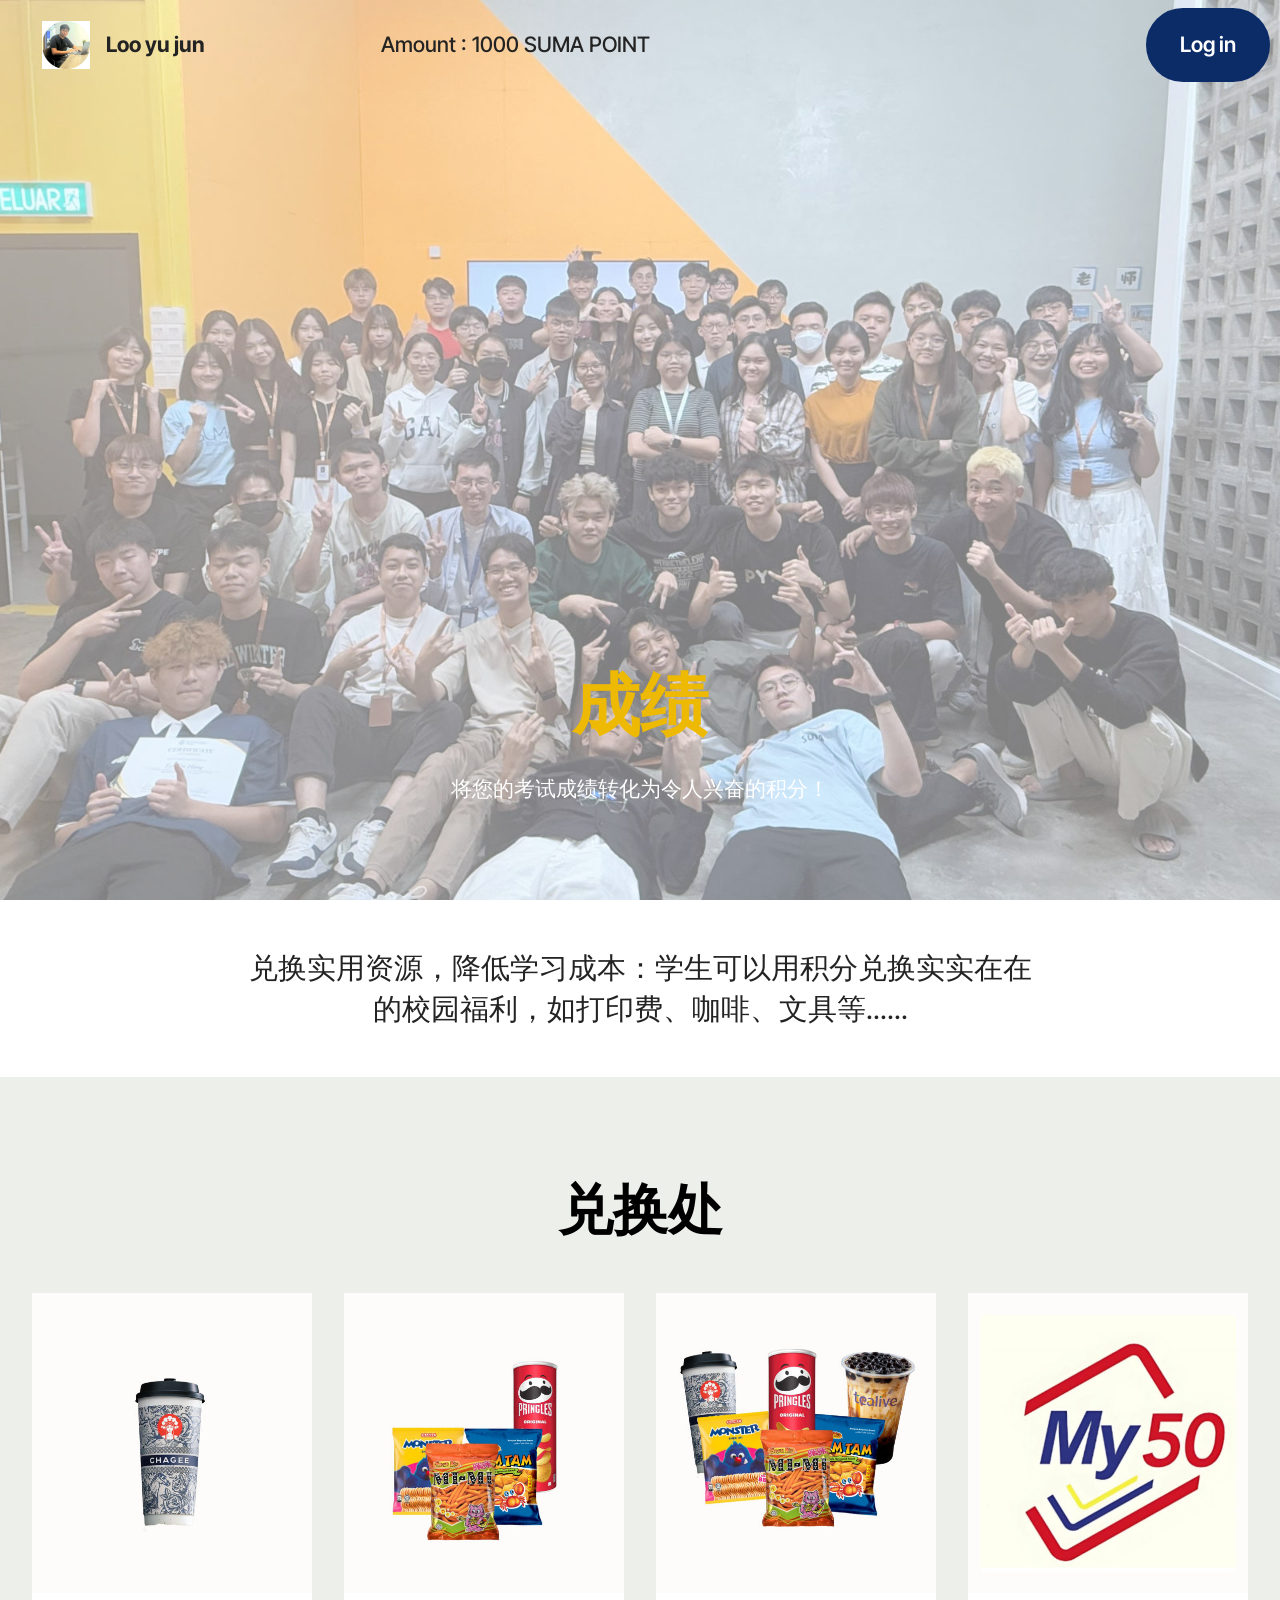
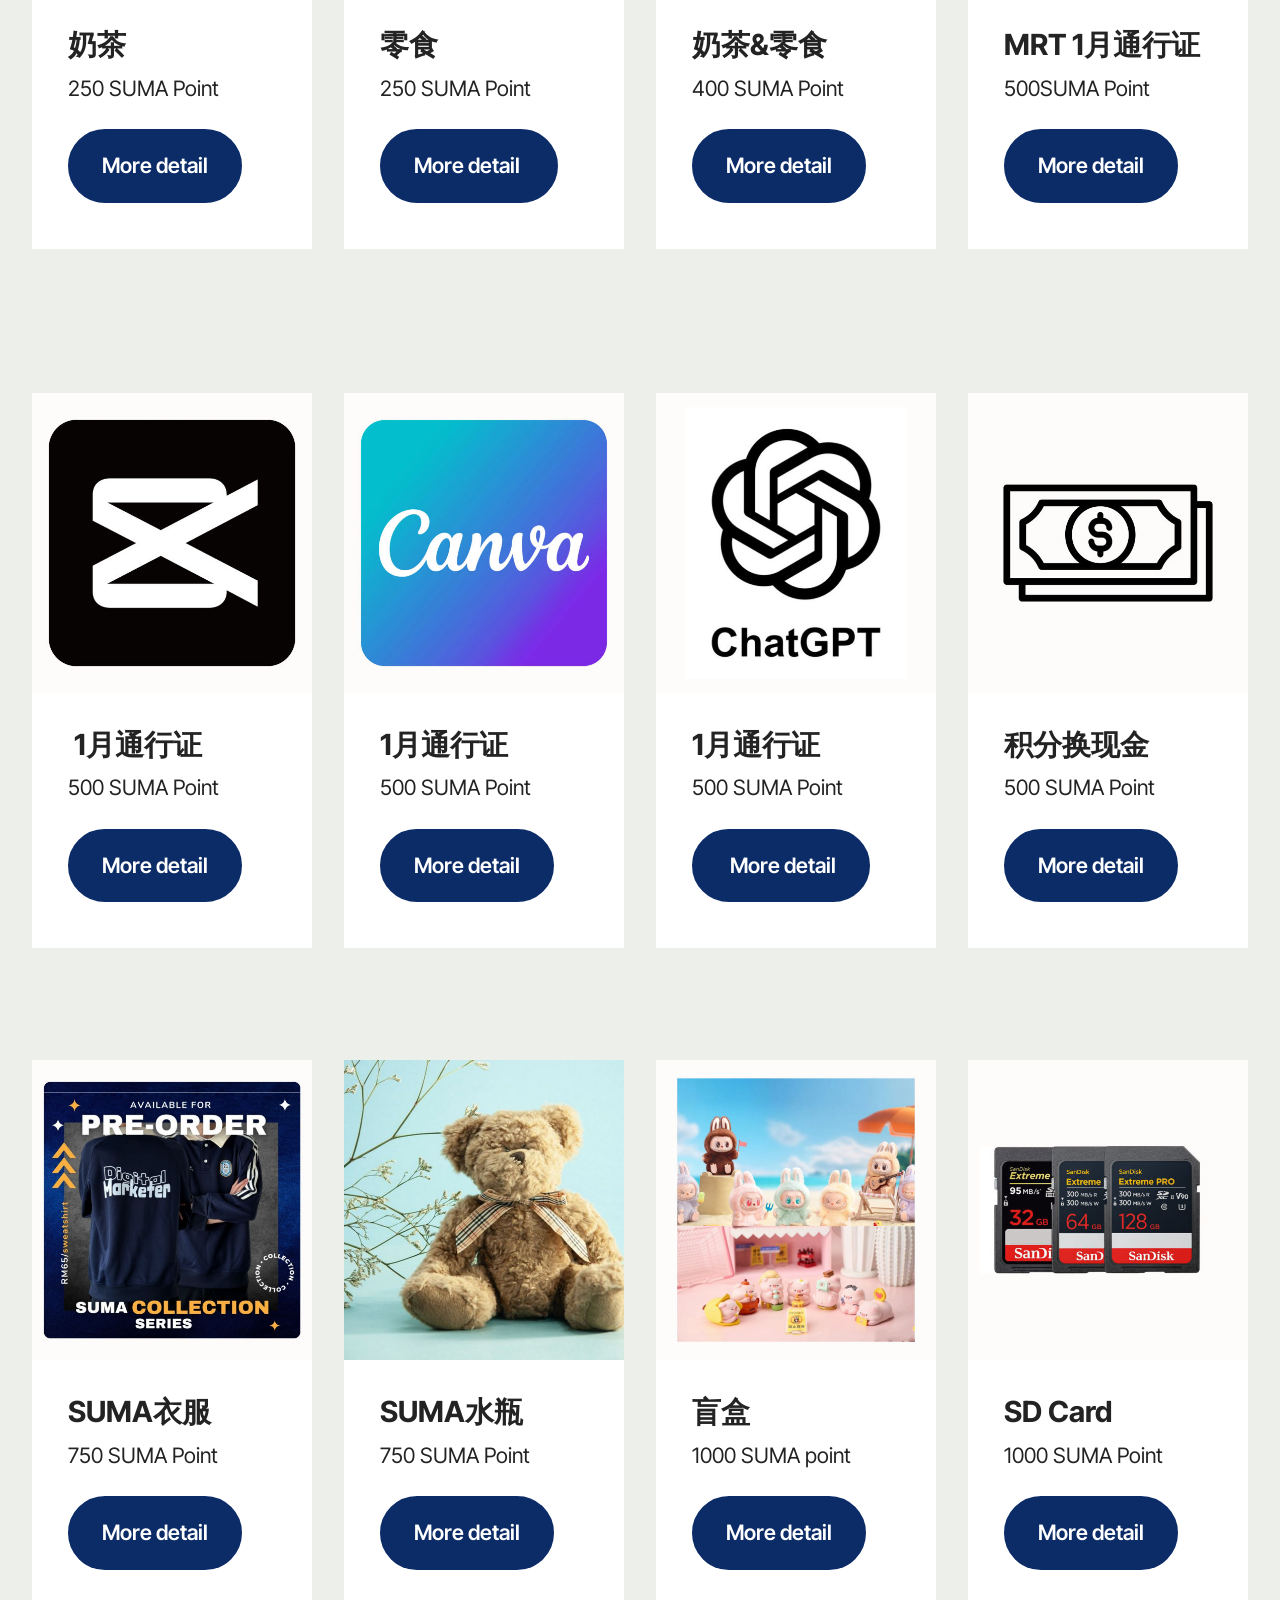
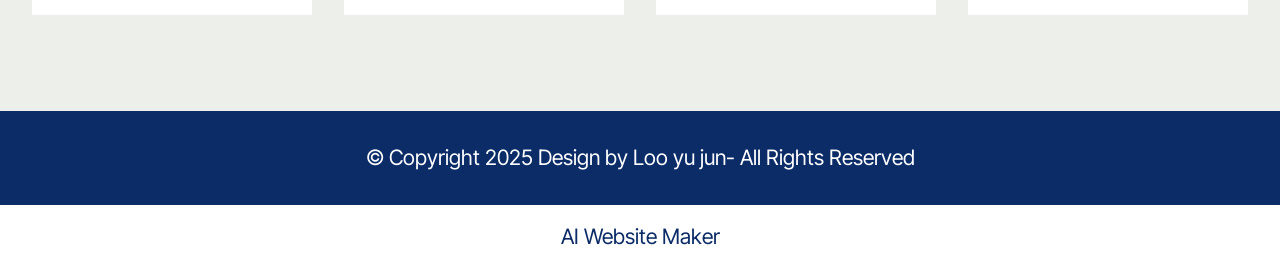
==== commit f6fcfccc: "create github pages" ====
--- a/index.html
+++ b/index.html
@@ -18,7 +18,7 @@
   <link rel="stylesheet" href="assets/theme/css/style.css">
   <link rel="preload" href="https://fonts.googleapis.com/css?family=Inter+Tight:100,200,300,400,500,600,700,800,900,100i,200i,300i,400i,500i,600i,700i,800i,900i&display=swap" as="style" onload="this.onload=null;this.rel='stylesheet'">
   <noscript><link rel="stylesheet" href="https://fonts.googleapis.com/css?family=Inter+Tight:100,200,300,400,500,600,700,800,900,100i,200i,300i,400i,500i,600i,700i,800i,900i&display=swap"></noscript>
-  <link rel="preload" as="style" href="assets/mobirise/css/mbr-additional.css?v=6x9gCl"><link rel="stylesheet" href="assets/mobirise/css/mbr-additional.css?v=6x9gCl" type="text/css">
+  <link rel="preload" as="style" href="assets/mobirise/css/mbr-additional.css?v=jad13E"><link rel="stylesheet" href="assets/mobirise/css/mbr-additional.css?v=jad13E" type="text/css">
 
   
   
@@ -37,7 +37,7 @@
 						<img src="assets/images/0000000-96x96.png" alt="Mobirise Website Builder" style="height: 3rem;">
 					</a>
 				</span>
-				<span class="navbar-caption-wrap"><a class="navbar-caption text-black display-4" href="https://mobiri.se">Loo yu jun</a></span>
+				<span class="navbar-caption-wrap"><a class="navbar-caption text-black text-primary display-4" href="index.html#top">Loo yu jun</a></span>
 			</div>
 			<button class="navbar-toggler" type="button" data-toggle="collapse" data-bs-toggle="collapse" data-target="#navbarSupportedContent" data-bs-target="#navbarSupportedContent" aria-controls="navbarNavAltMarkup" aria-expanded="false" aria-label="Toggle navigation">
 				<div class="hamburger">
@@ -303,7 +303,7 @@
             </div>
         </div>
     </div>
-</section><section class="display-7" style="padding: 0;align-items: center;justify-content: center;flex-wrap: wrap;    align-content: center;display: flex;position: relative;height: 4rem;"><a href="https://mobiri.se/4250606" style="flex: 1 1;height: 4rem;position: absolute;width: 100%;z-index: 1;"><img alt="" style="height: 4rem;" src="[data-uri]"></a><p style="margin: 0;text-align: center;" class="display-7">&#8204;</p><a style="z-index:1" href="https://mobirise.com/builder/ai-website-generator.html">AI Website Generator</a></section><script src="assets/bootstrap/js/bootstrap.bundle.min.js"></script>  <script src="assets/parallax/jarallax.js"></script>  <script src="assets/smoothscroll/smooth-scroll.js"></script>  <script src="assets/ytplayer/index.js"></script>  <script src="assets/dropdown/js/navbar-dropdown.js"></script>  <script src="assets/theme/js/script.js"></script>  
+</section><section class="display-7" style="padding: 0;align-items: center;justify-content: center;flex-wrap: wrap;    align-content: center;display: flex;position: relative;height: 4rem;"><a href="https://mobiri.se/4250606" style="flex: 1 1;height: 4rem;position: absolute;width: 100%;z-index: 1;"><img alt="" style="height: 4rem;" src="[data-uri]"></a><p style="margin: 0;text-align: center;" class="display-7">&#8204;</p><a style="z-index:1" href="https://mobirise.com/builder/ai-website-maker.html">AI Website Maker</a></section><script src="assets/bootstrap/js/bootstrap.bundle.min.js"></script>  <script src="assets/parallax/jarallax.js"></script>  <script src="assets/smoothscroll/smooth-scroll.js"></script>  <script src="assets/ytplayer/index.js"></script>  <script src="assets/dropdown/js/navbar-dropdown.js"></script>  <script src="assets/theme/js/script.js"></script>  
   
   
 </body>
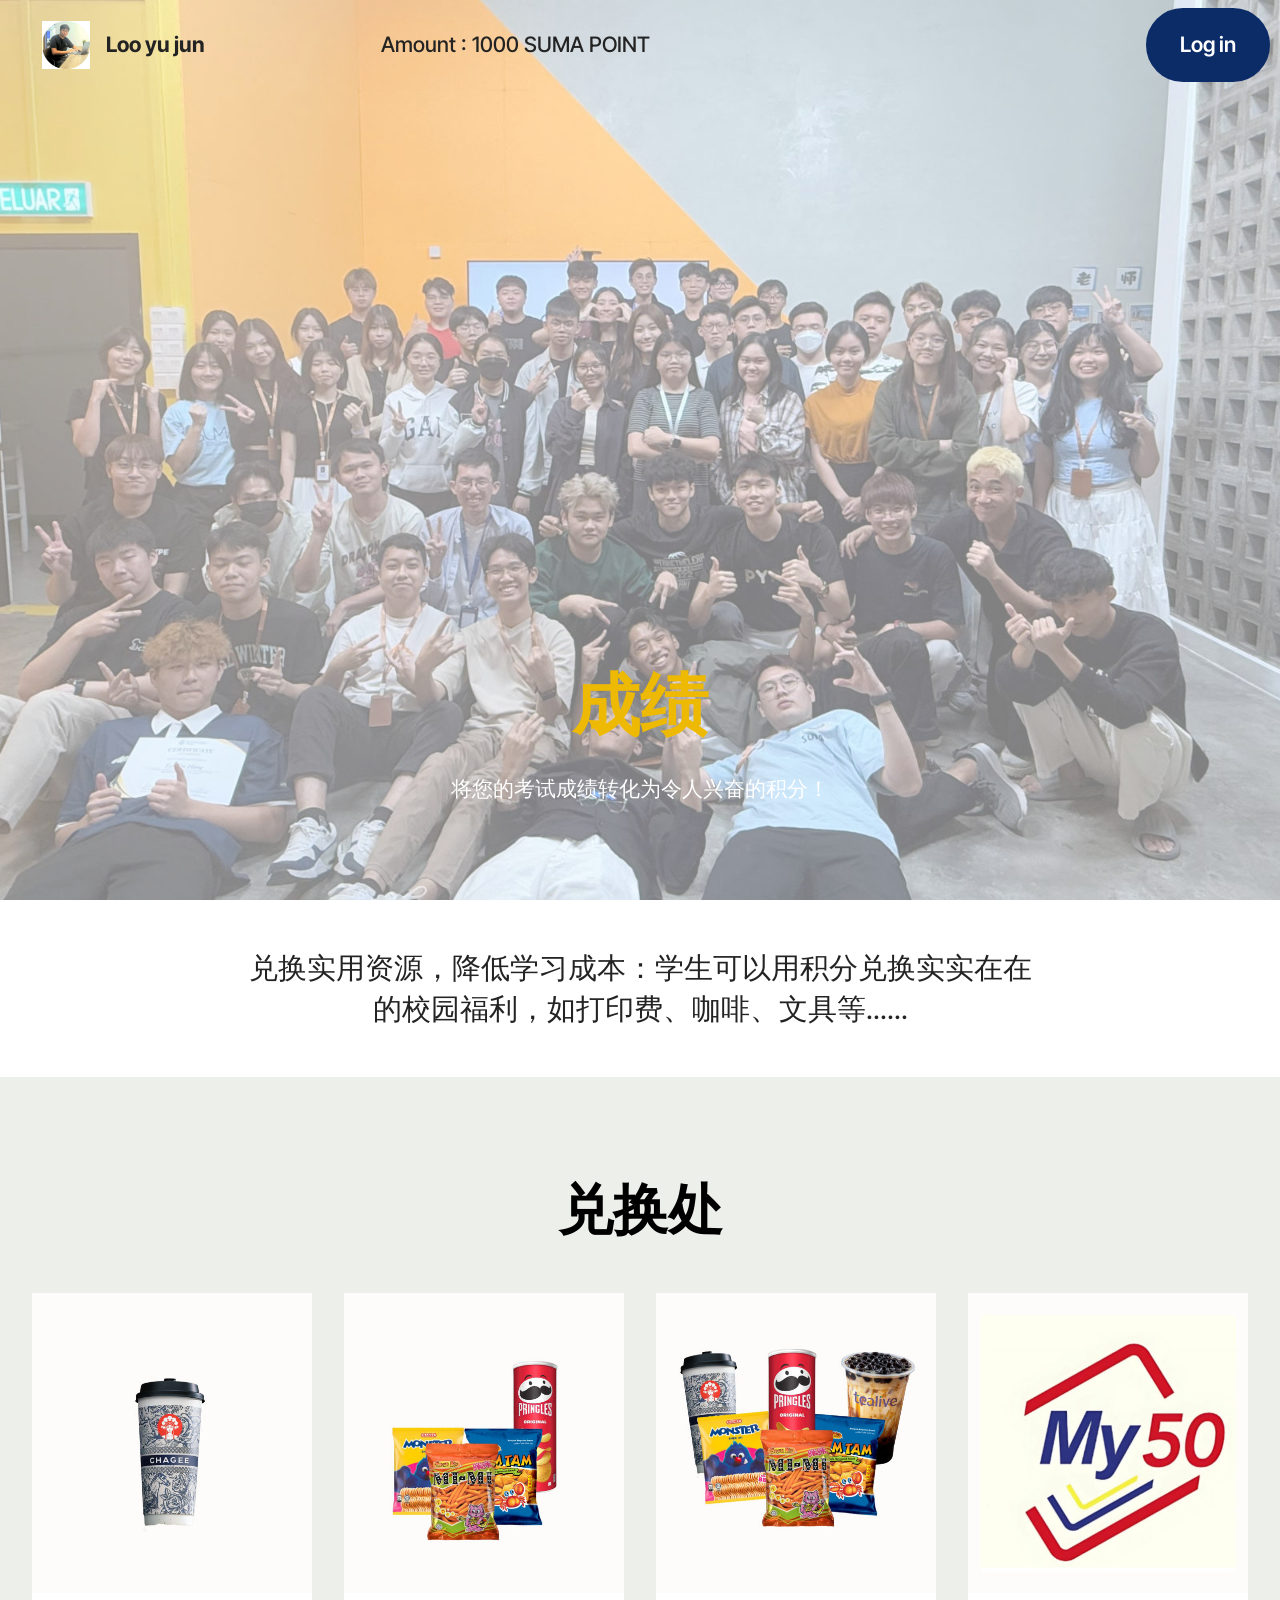
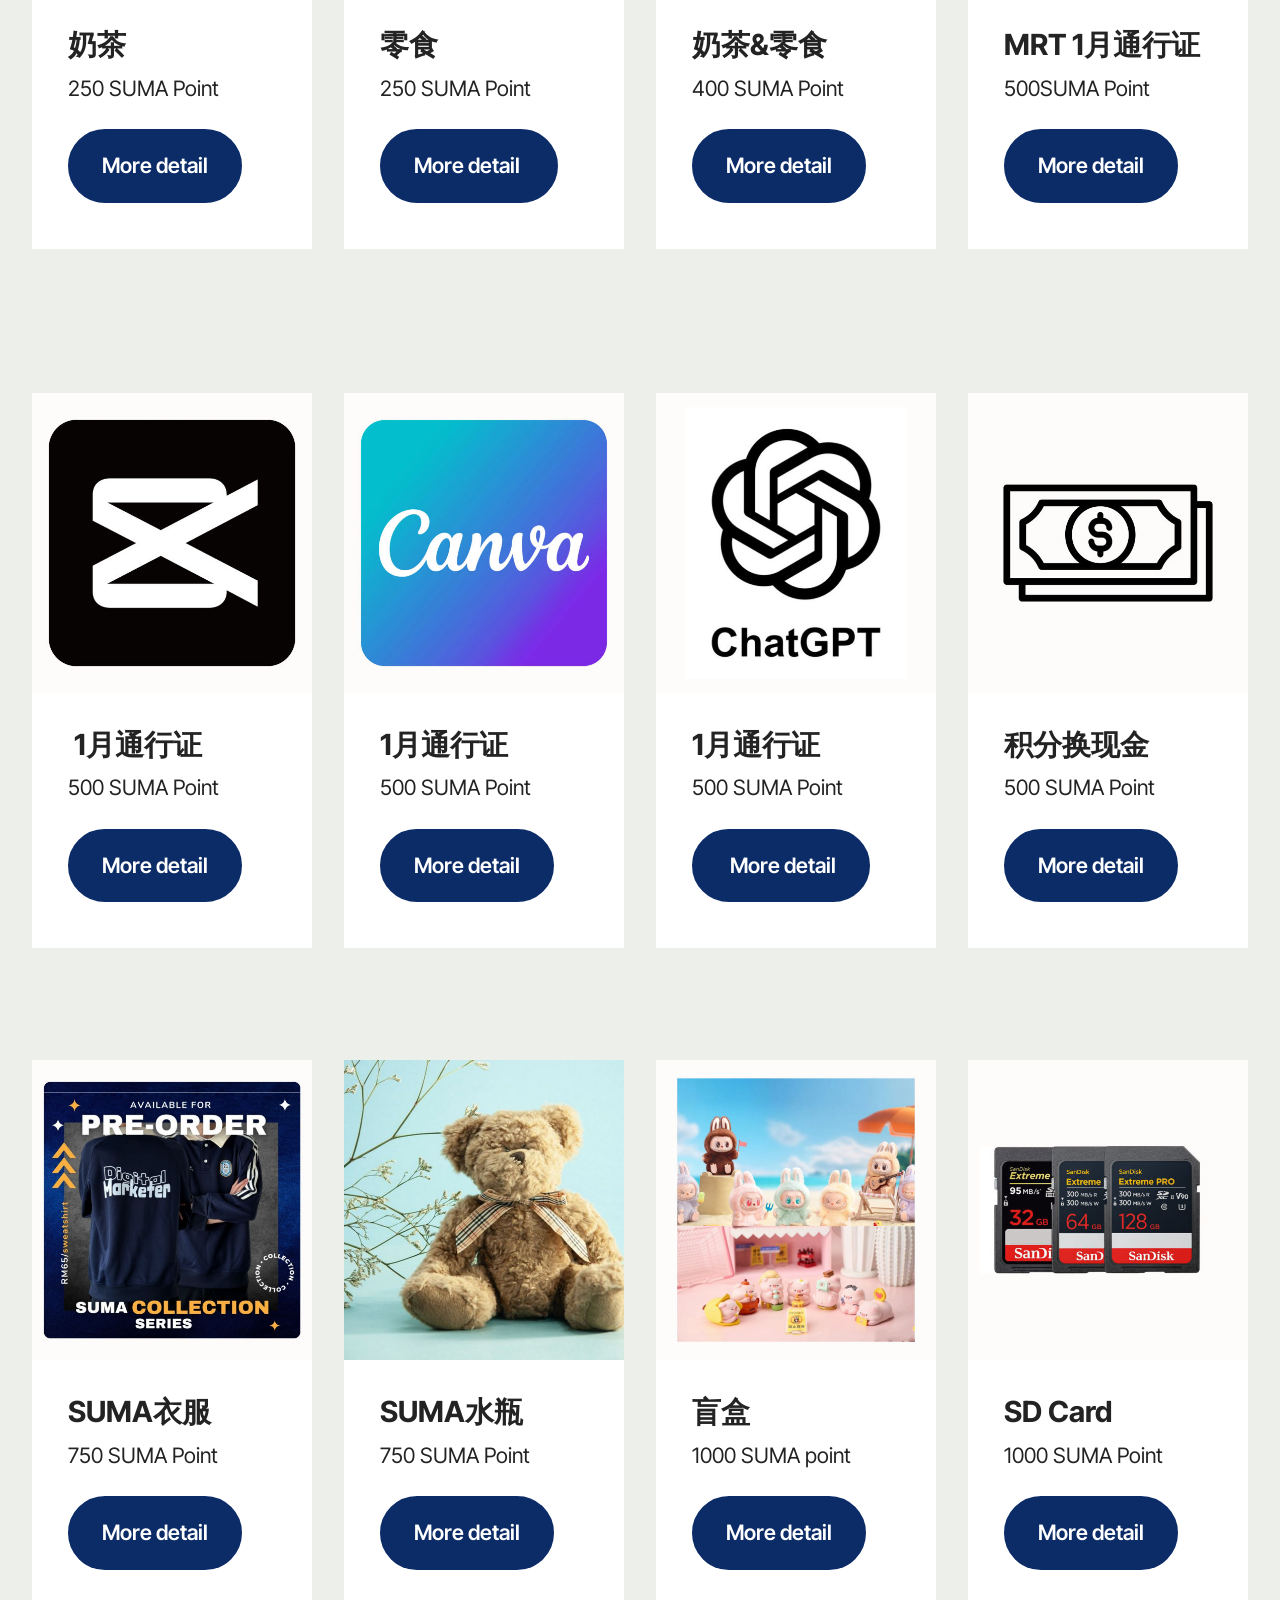
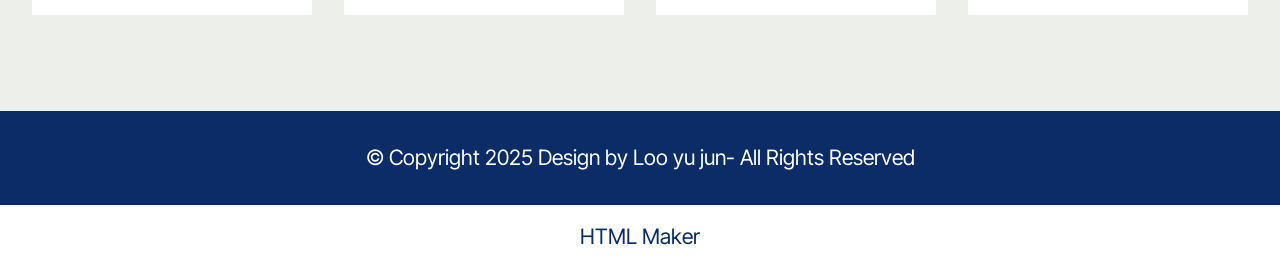
==== commit 9e5ac715: "create github pages" ====
--- a/index.html
+++ b/index.html
@@ -18,7 +18,7 @@
   <link rel="stylesheet" href="assets/theme/css/style.css">
   <link rel="preload" href="https://fonts.googleapis.com/css?family=Inter+Tight:100,200,300,400,500,600,700,800,900,100i,200i,300i,400i,500i,600i,700i,800i,900i&display=swap" as="style" onload="this.onload=null;this.rel='stylesheet'">
   <noscript><link rel="stylesheet" href="https://fonts.googleapis.com/css?family=Inter+Tight:100,200,300,400,500,600,700,800,900,100i,200i,300i,400i,500i,600i,700i,800i,900i&display=swap"></noscript>
-  <link rel="preload" as="style" href="assets/mobirise/css/mbr-additional.css?v=jad13E"><link rel="stylesheet" href="assets/mobirise/css/mbr-additional.css?v=jad13E" type="text/css">
+  <link rel="preload" as="style" href="assets/mobirise/css/mbr-additional.css?v=NIMp3C"><link rel="stylesheet" href="assets/mobirise/css/mbr-additional.css?v=NIMp3C" type="text/css">
 
   
   
@@ -37,7 +37,7 @@
 						<img src="assets/images/0000000-96x96.png" alt="Mobirise Website Builder" style="height: 3rem;">
 					</a>
 				</span>
-				<span class="navbar-caption-wrap"><a class="navbar-caption text-black text-primary display-4" href="index.html#top">Loo yu jun</a></span>
+				<span class="navbar-caption-wrap"><a class="navbar-caption text-black display-4" href="https://mobiri.se">Loo yu jun</a></span>
 			</div>
 			<button class="navbar-toggler" type="button" data-toggle="collapse" data-bs-toggle="collapse" data-target="#navbarSupportedContent" data-bs-target="#navbarSupportedContent" aria-controls="navbarNavAltMarkup" aria-expanded="false" aria-label="Toggle navigation">
 				<div class="hamburger">
@@ -303,7 +303,7 @@
             </div>
         </div>
     </div>
-</section><section class="display-7" style="padding: 0;align-items: center;justify-content: center;flex-wrap: wrap;    align-content: center;display: flex;position: relative;height: 4rem;"><a href="https://mobiri.se/4250606" style="flex: 1 1;height: 4rem;position: absolute;width: 100%;z-index: 1;"><img alt="" style="height: 4rem;" src="[data-uri]"></a><p style="margin: 0;text-align: center;" class="display-7">&#8204;</p><a style="z-index:1" href="https://mobirise.com/builder/ai-website-maker.html">AI Website Maker</a></section><script src="assets/bootstrap/js/bootstrap.bundle.min.js"></script>  <script src="assets/parallax/jarallax.js"></script>  <script src="assets/smoothscroll/smooth-scroll.js"></script>  <script src="assets/ytplayer/index.js"></script>  <script src="assets/dropdown/js/navbar-dropdown.js"></script>  <script src="assets/theme/js/script.js"></script>  
+</section><section class="display-7" style="padding: 0;align-items: center;justify-content: center;flex-wrap: wrap;    align-content: center;display: flex;position: relative;height: 4rem;"><a href="https://mobiri.se/4250606" style="flex: 1 1;height: 4rem;position: absolute;width: 100%;z-index: 1;"><img alt="" style="height: 4rem;" src="[data-uri]"></a><p style="margin: 0;text-align: center;" class="display-7">&#8204;</p><a style="z-index:1" href="https://mobirise.com/html-builder.html">HTML Maker</a></section><script src="assets/bootstrap/js/bootstrap.bundle.min.js"></script>  <script src="assets/parallax/jarallax.js"></script>  <script src="assets/smoothscroll/smooth-scroll.js"></script>  <script src="assets/ytplayer/index.js"></script>  <script src="assets/dropdown/js/navbar-dropdown.js"></script>  <script src="assets/theme/js/script.js"></script>  
   
   
 </body>
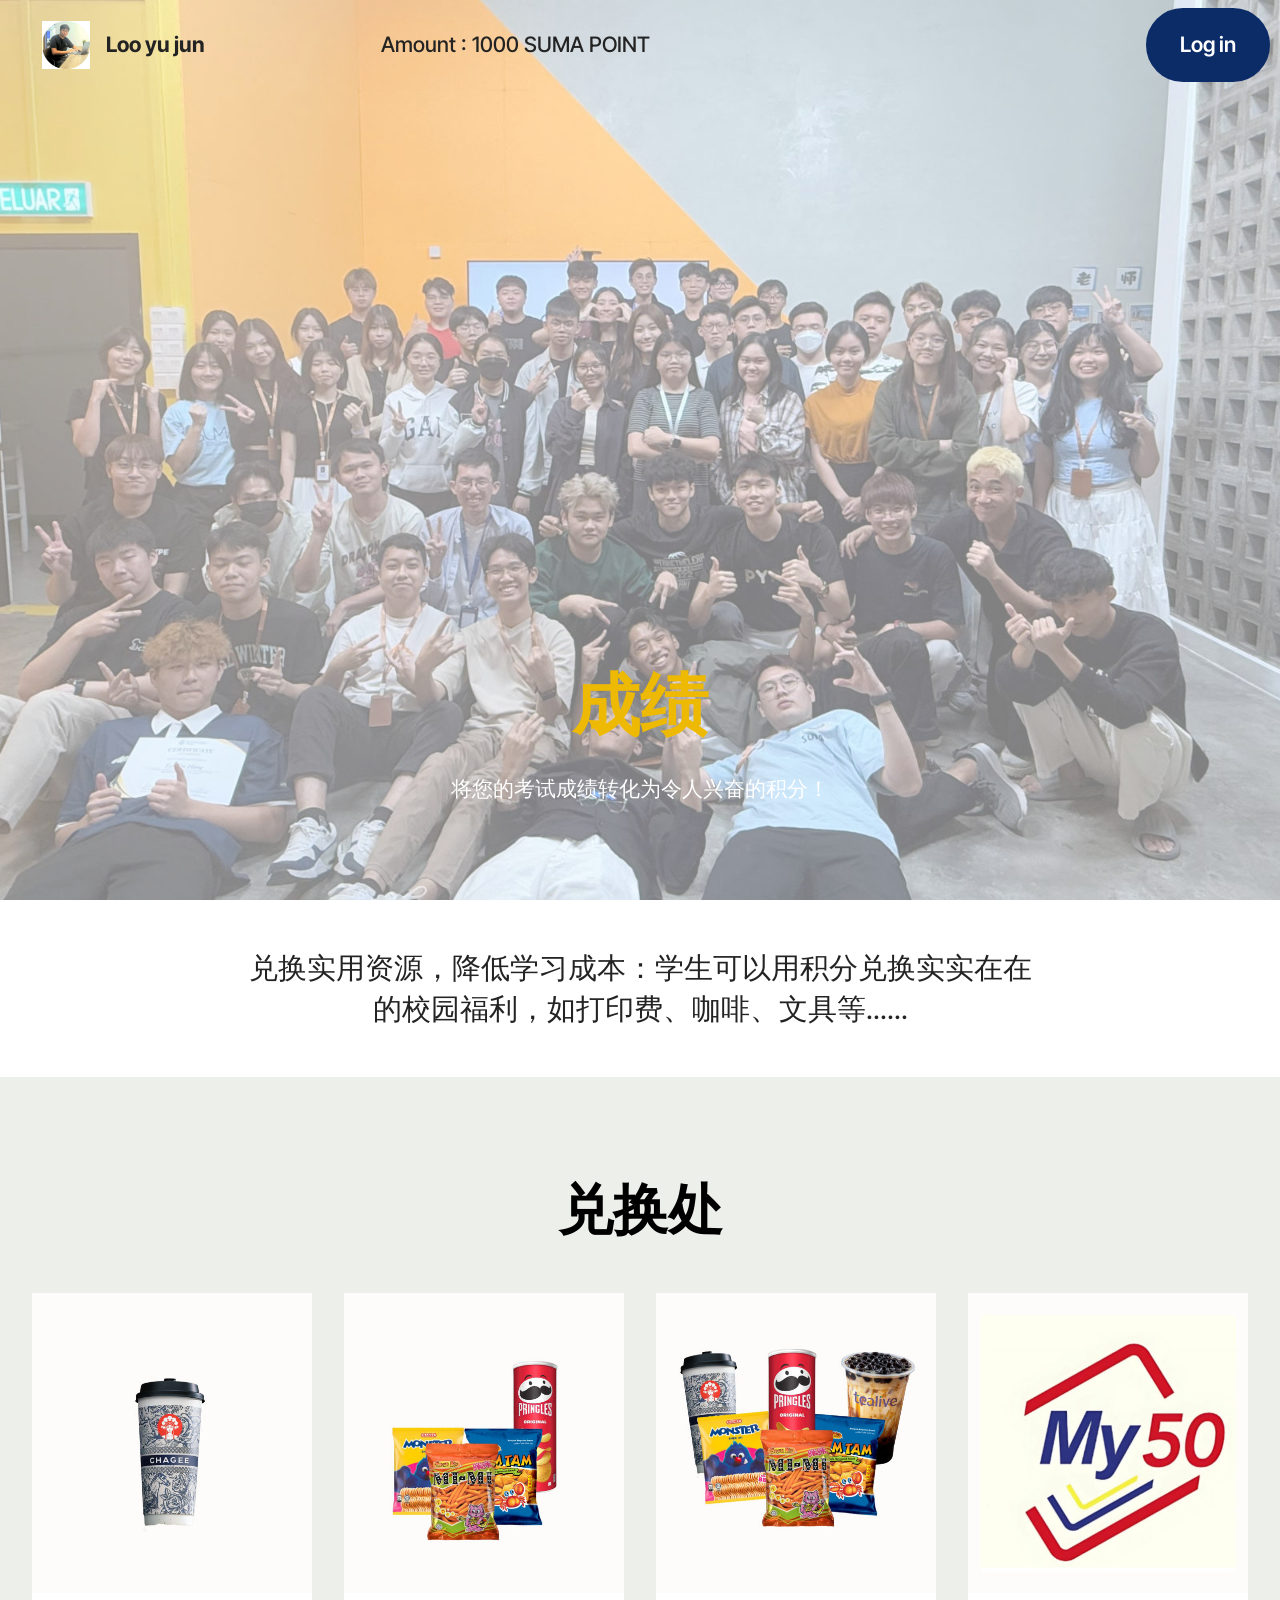
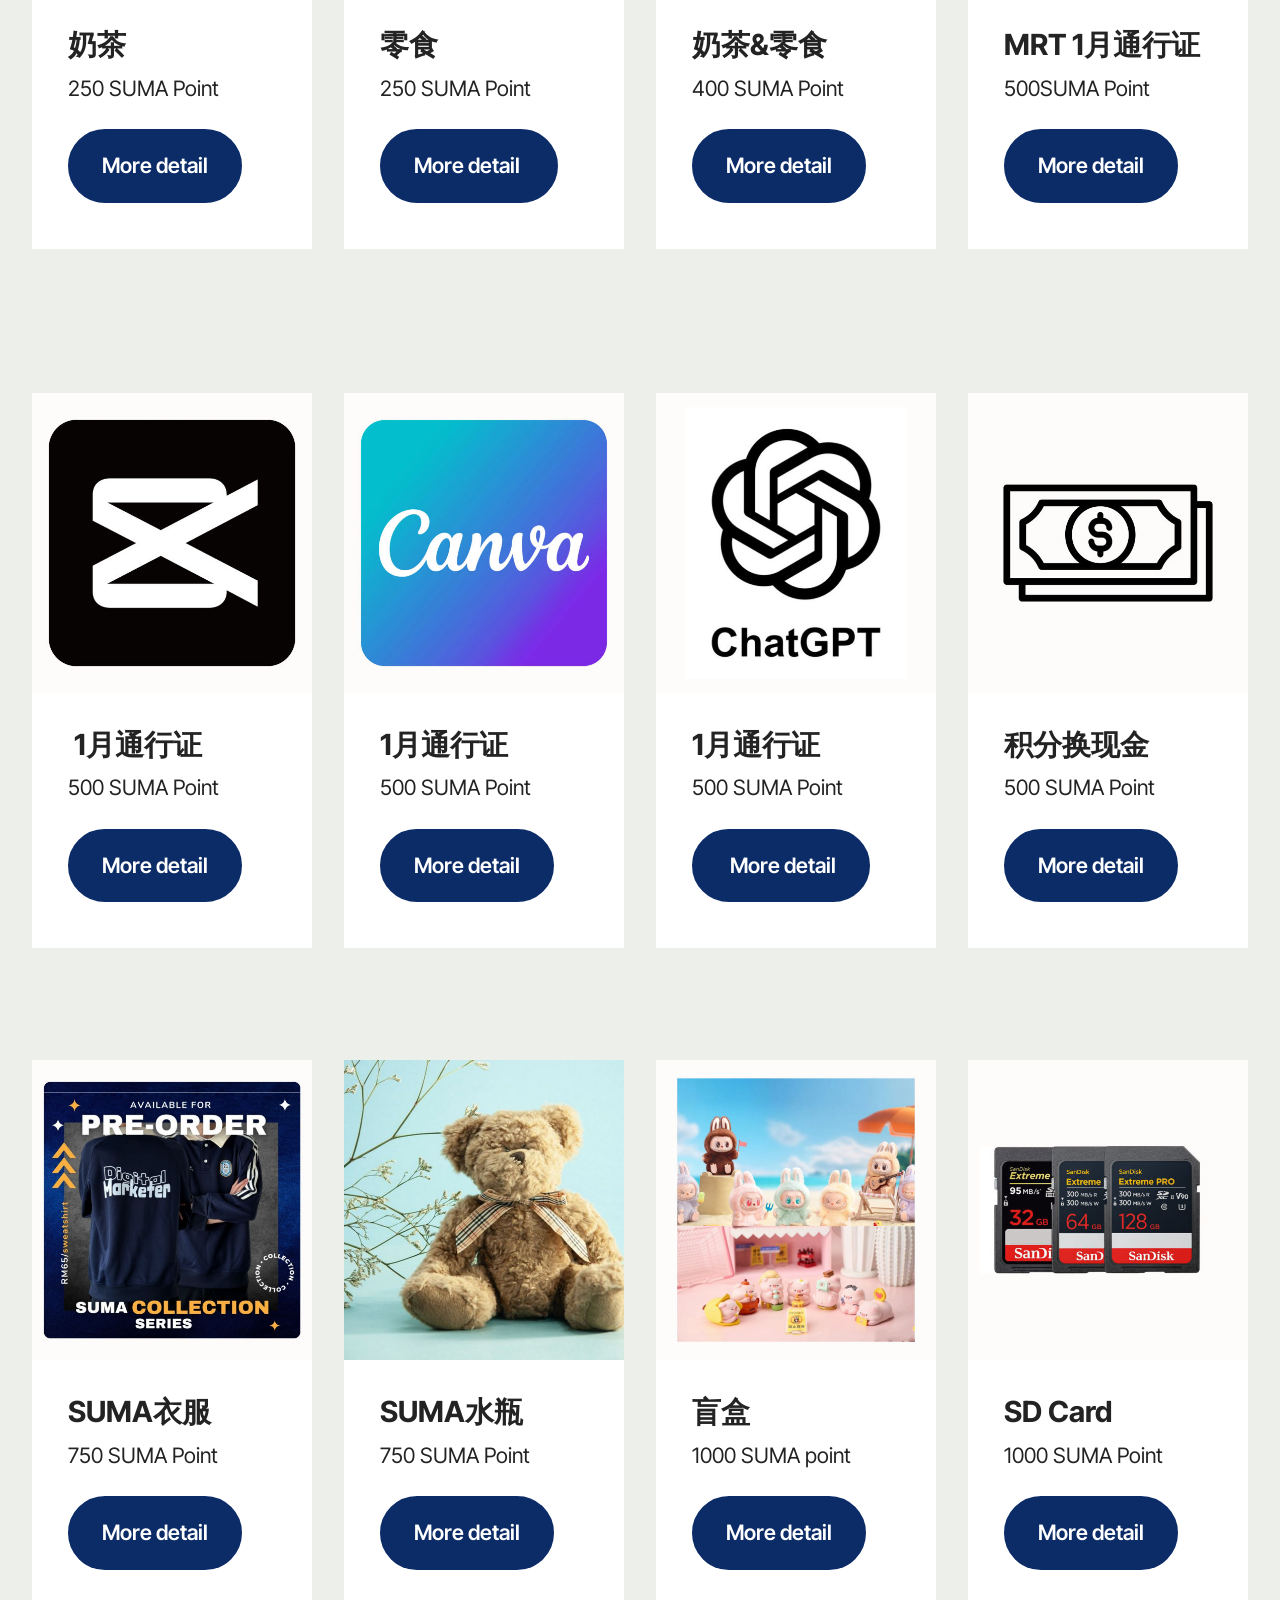
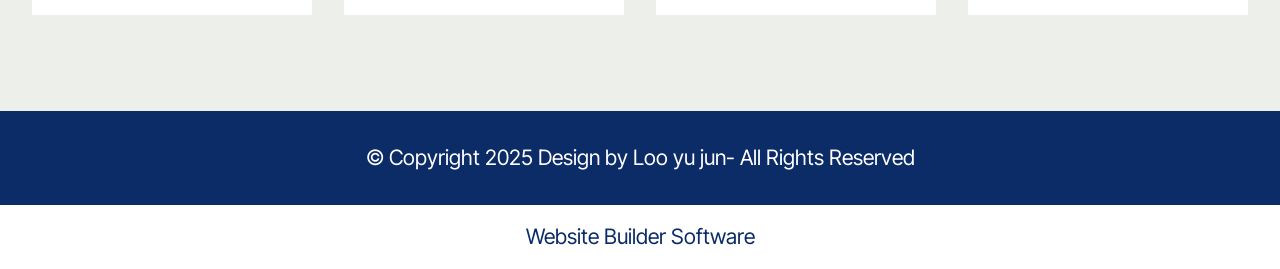
==== commit 339b2a7b: "create github pages" ====
--- a/index.html
+++ b/index.html
@@ -18,7 +18,7 @@
   <link rel="stylesheet" href="assets/theme/css/style.css">
   <link rel="preload" href="https://fonts.googleapis.com/css?family=Inter+Tight:100,200,300,400,500,600,700,800,900,100i,200i,300i,400i,500i,600i,700i,800i,900i&display=swap" as="style" onload="this.onload=null;this.rel='stylesheet'">
   <noscript><link rel="stylesheet" href="https://fonts.googleapis.com/css?family=Inter+Tight:100,200,300,400,500,600,700,800,900,100i,200i,300i,400i,500i,600i,700i,800i,900i&display=swap"></noscript>
-  <link rel="preload" as="style" href="assets/mobirise/css/mbr-additional.css?v=NIMp3C"><link rel="stylesheet" href="assets/mobirise/css/mbr-additional.css?v=NIMp3C" type="text/css">
+  <link rel="preload" as="style" href="assets/mobirise/css/mbr-additional.css?v=hSIx0Z"><link rel="stylesheet" href="assets/mobirise/css/mbr-additional.css?v=hSIx0Z" type="text/css">
 
   
   
@@ -37,7 +37,7 @@
 						<img src="assets/images/0000000-96x96.png" alt="Mobirise Website Builder" style="height: 3rem;">
 					</a>
 				</span>
-				<span class="navbar-caption-wrap"><a class="navbar-caption text-black display-4" href="https://mobiri.se">Loo yu jun</a></span>
+				<span class="navbar-caption-wrap"><a class="navbar-caption text-black text-primary display-4" href="index.html#top">Loo yu jun</a></span>
 			</div>
 			<button class="navbar-toggler" type="button" data-toggle="collapse" data-bs-toggle="collapse" data-target="#navbarSupportedContent" data-bs-target="#navbarSupportedContent" aria-controls="navbarNavAltMarkup" aria-expanded="false" aria-label="Toggle navigation">
 				<div class="hamburger">
@@ -303,7 +303,7 @@
             </div>
         </div>
     </div>
-</section><section class="display-7" style="padding: 0;align-items: center;justify-content: center;flex-wrap: wrap;    align-content: center;display: flex;position: relative;height: 4rem;"><a href="https://mobiri.se/4250606" style="flex: 1 1;height: 4rem;position: absolute;width: 100%;z-index: 1;"><img alt="" style="height: 4rem;" src="[data-uri]"></a><p style="margin: 0;text-align: center;" class="display-7">&#8204;</p><a style="z-index:1" href="https://mobirise.com/html-builder.html">HTML Maker</a></section><script src="assets/bootstrap/js/bootstrap.bundle.min.js"></script>  <script src="assets/parallax/jarallax.js"></script>  <script src="assets/smoothscroll/smooth-scroll.js"></script>  <script src="assets/ytplayer/index.js"></script>  <script src="assets/dropdown/js/navbar-dropdown.js"></script>  <script src="assets/theme/js/script.js"></script>  
+</section><section class="display-7" style="padding: 0;align-items: center;justify-content: center;flex-wrap: wrap;    align-content: center;display: flex;position: relative;height: 4rem;"><a href="https://mobiri.se/4250606" style="flex: 1 1;height: 4rem;position: absolute;width: 100%;z-index: 1;"><img alt="" style="height: 4rem;" src="[data-uri]"></a><p style="margin: 0;text-align: center;" class="display-7">&#8204;</p><a style="z-index:1" href="https://mobirise.com"> Website Builder Software</a></section><script src="assets/bootstrap/js/bootstrap.bundle.min.js"></script>  <script src="assets/parallax/jarallax.js"></script>  <script src="assets/smoothscroll/smooth-scroll.js"></script>  <script src="assets/ytplayer/index.js"></script>  <script src="assets/dropdown/js/navbar-dropdown.js"></script>  <script src="assets/theme/js/script.js"></script>  
   
   
 </body>
